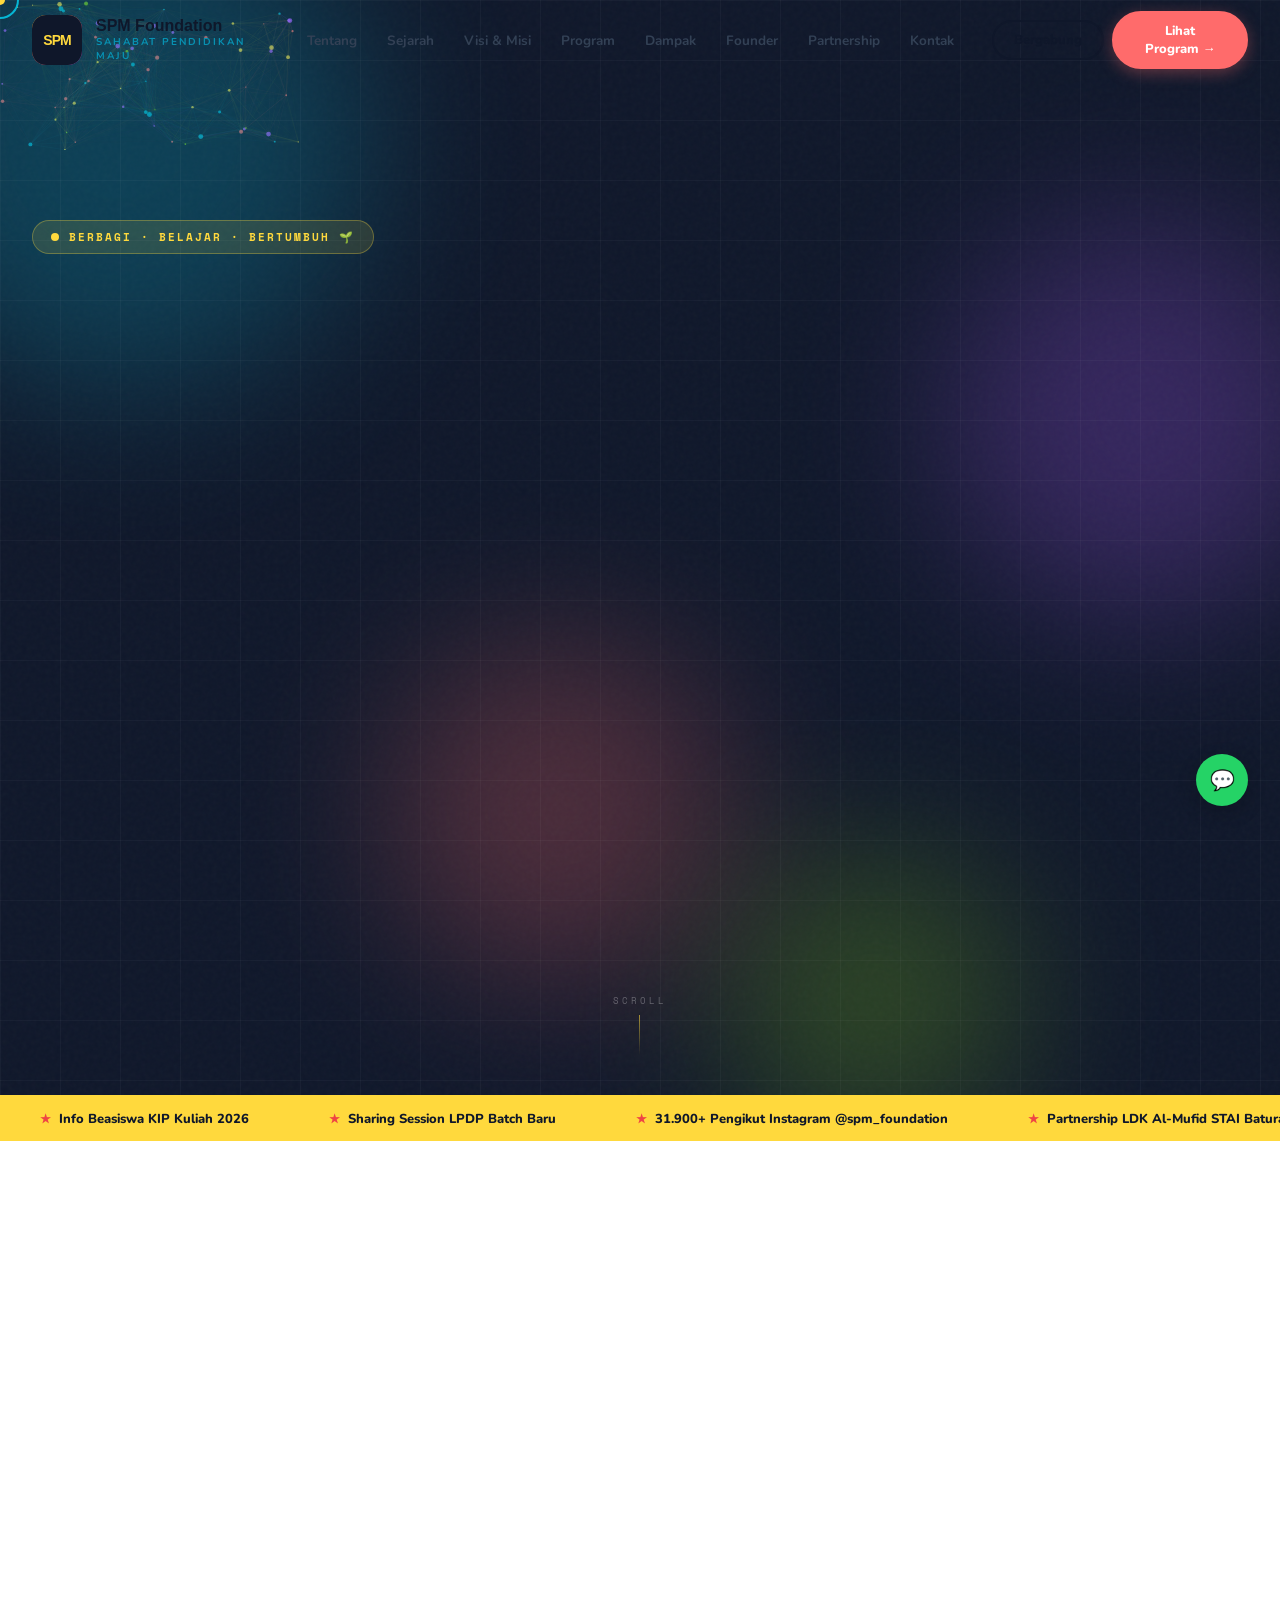
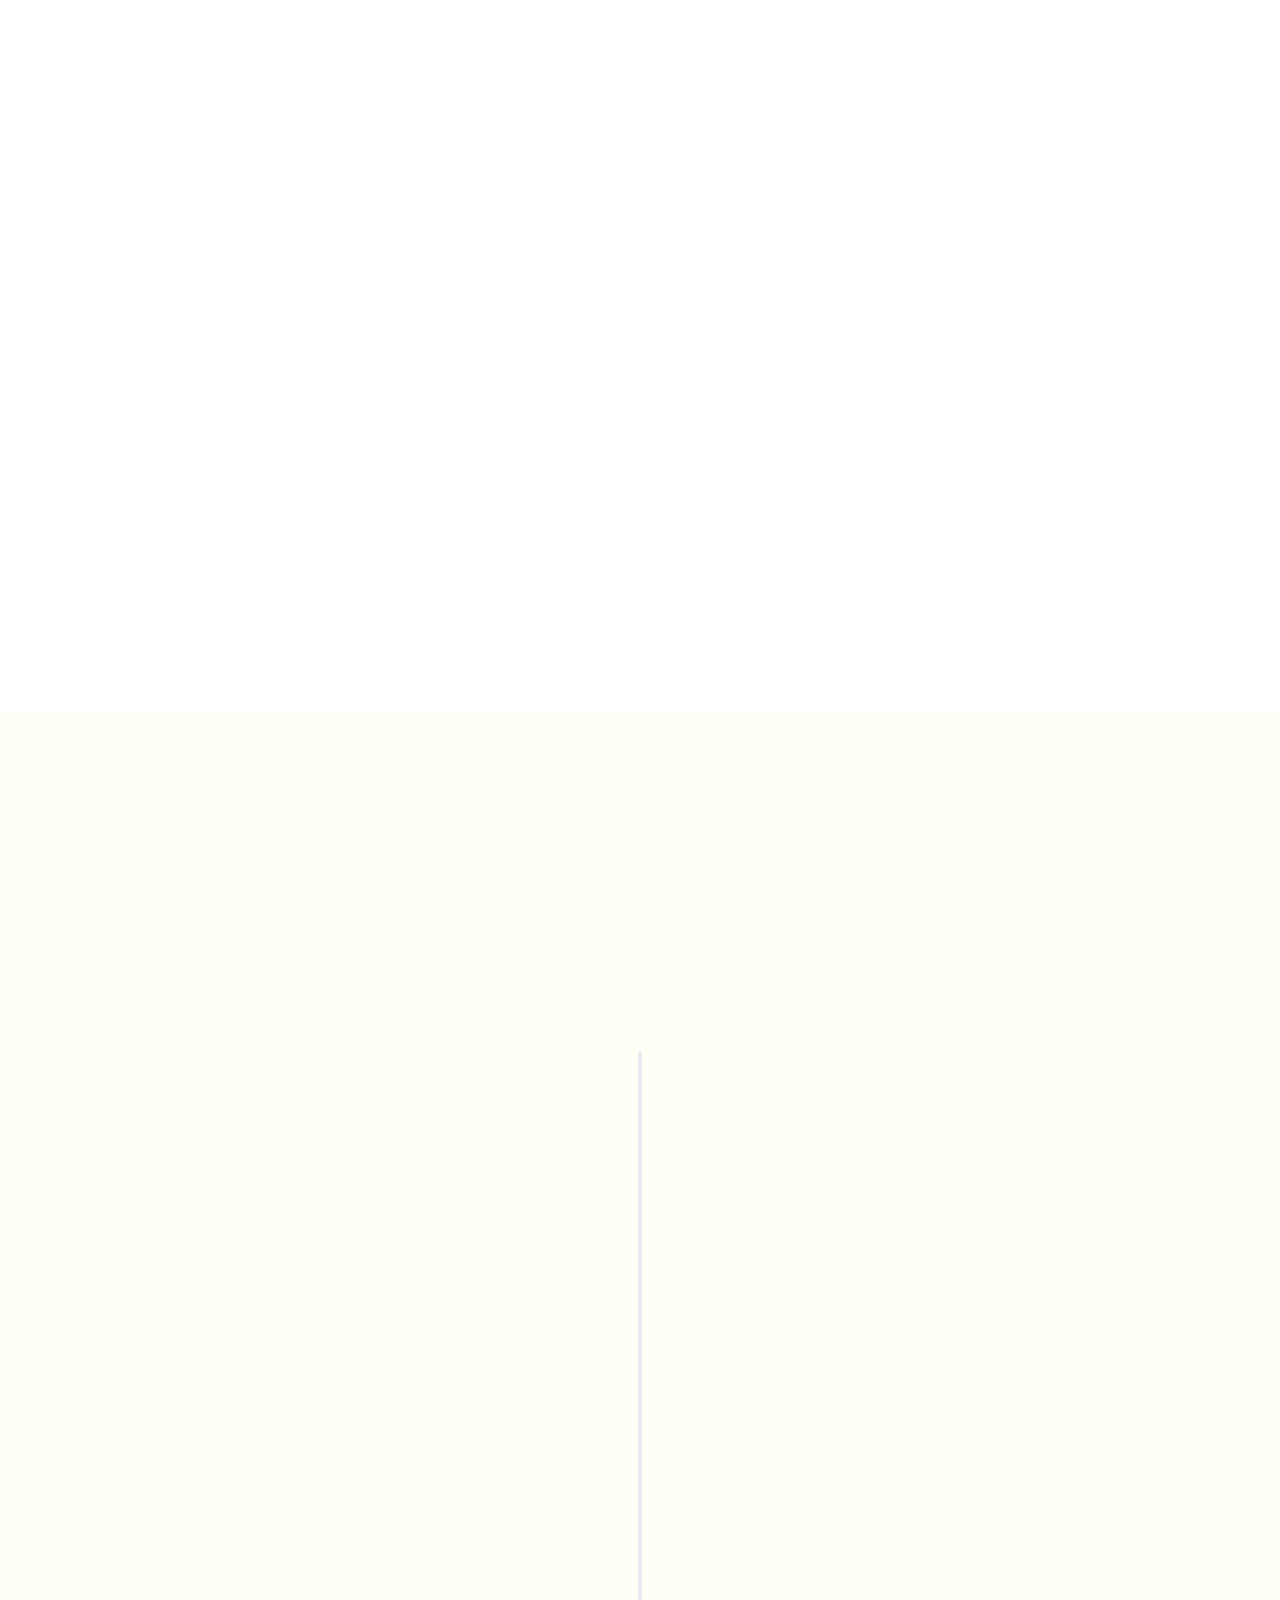
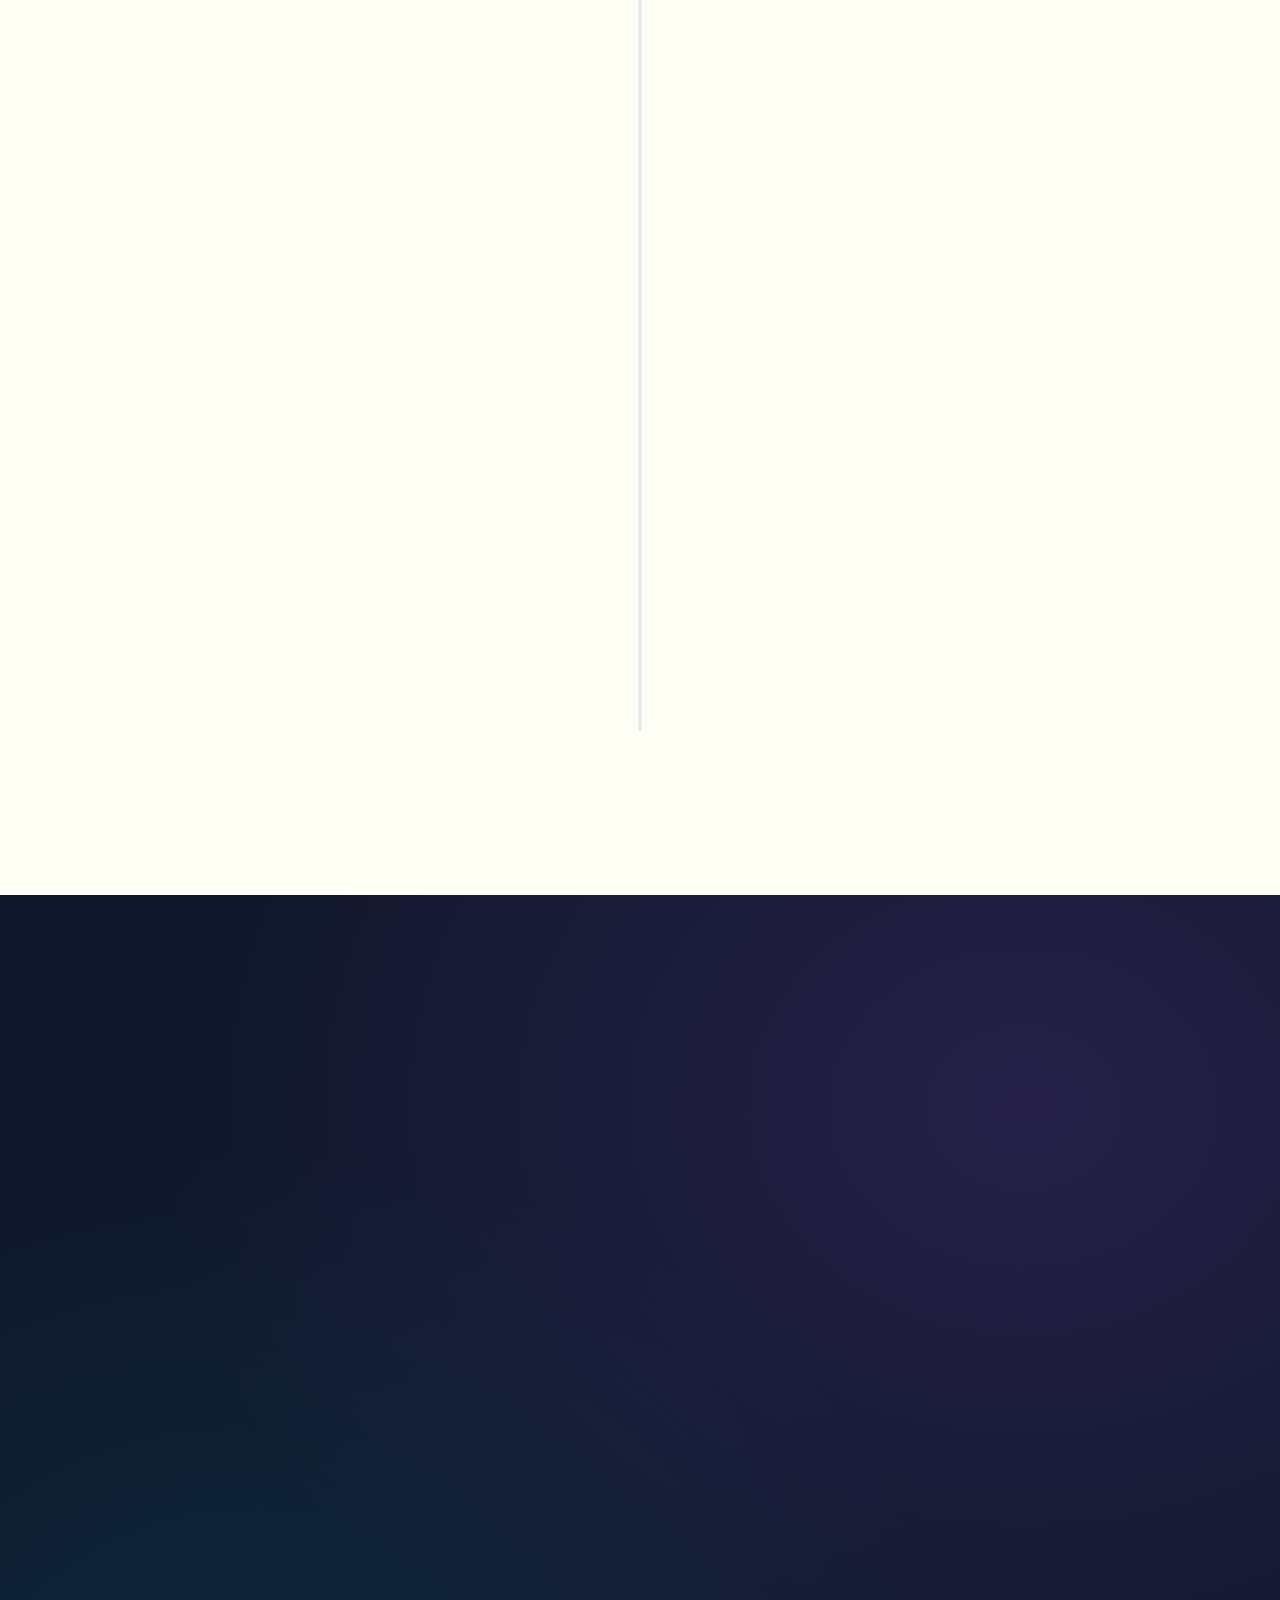
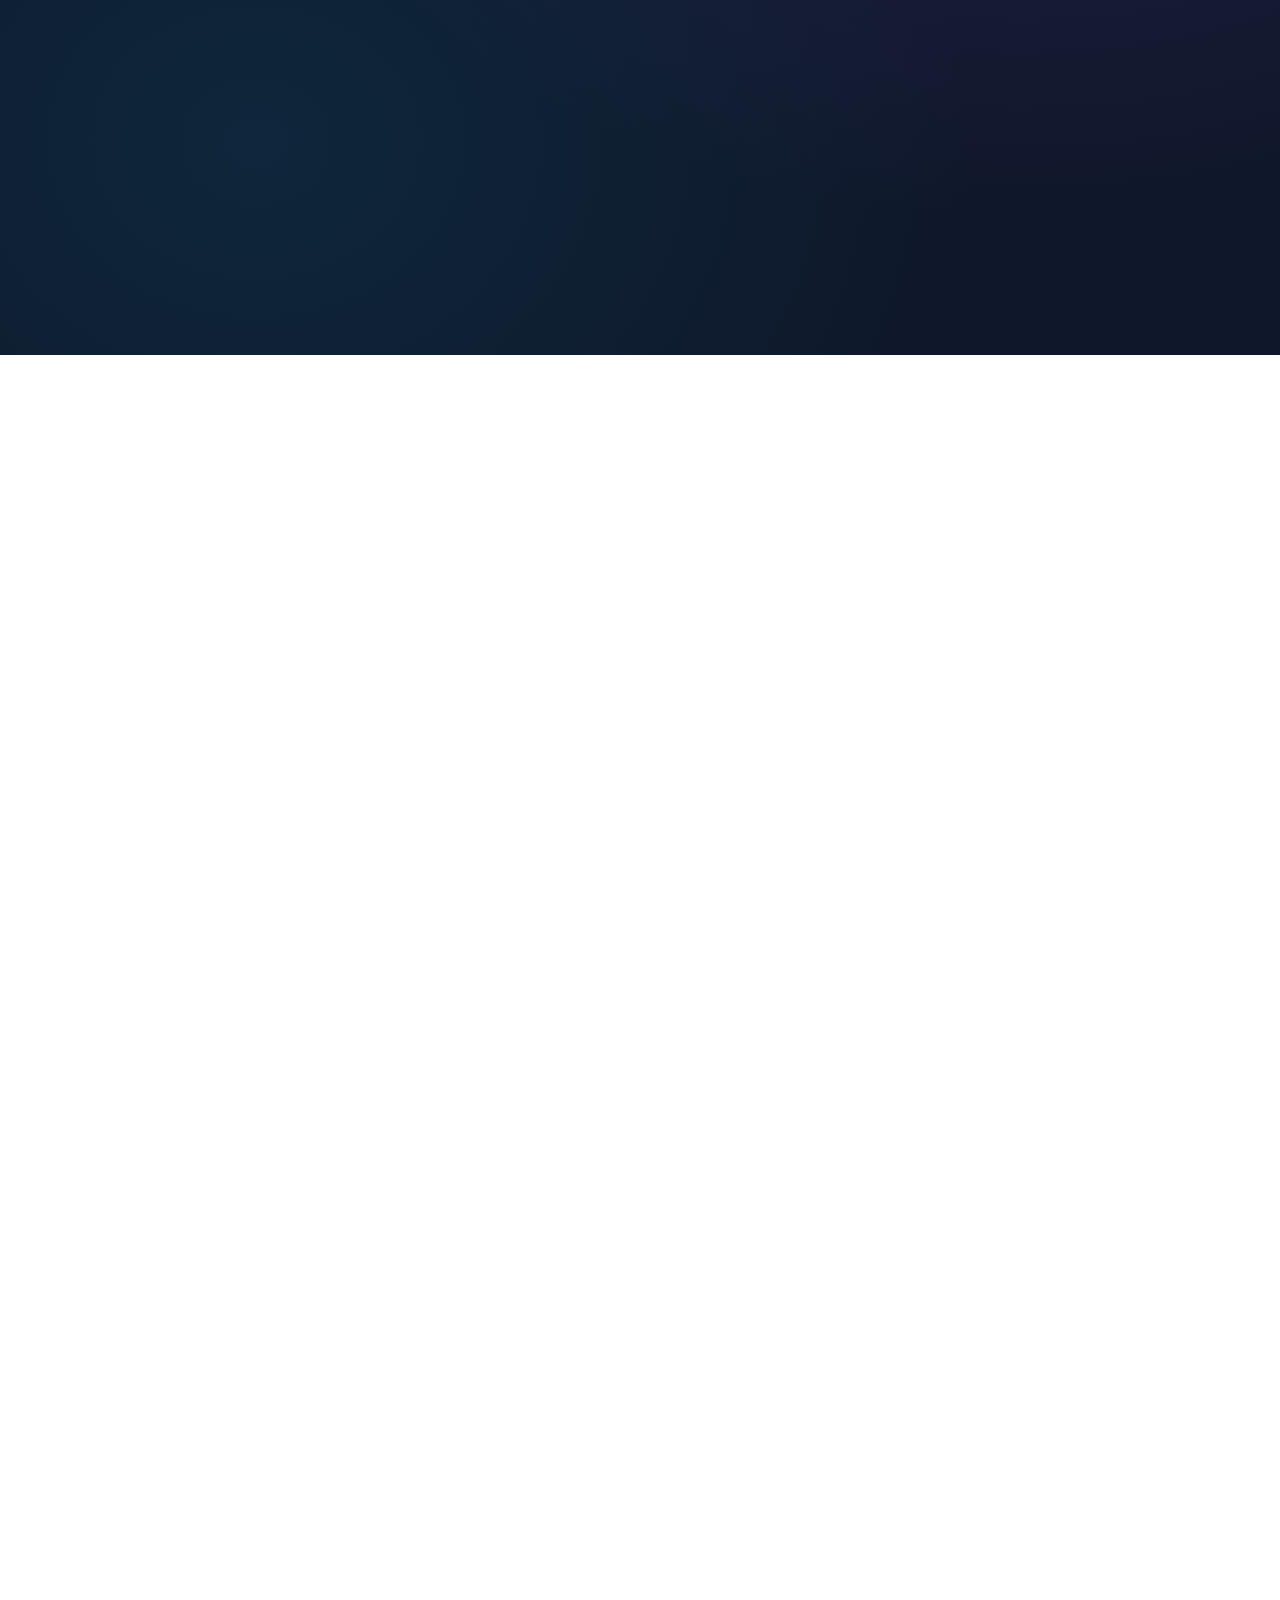
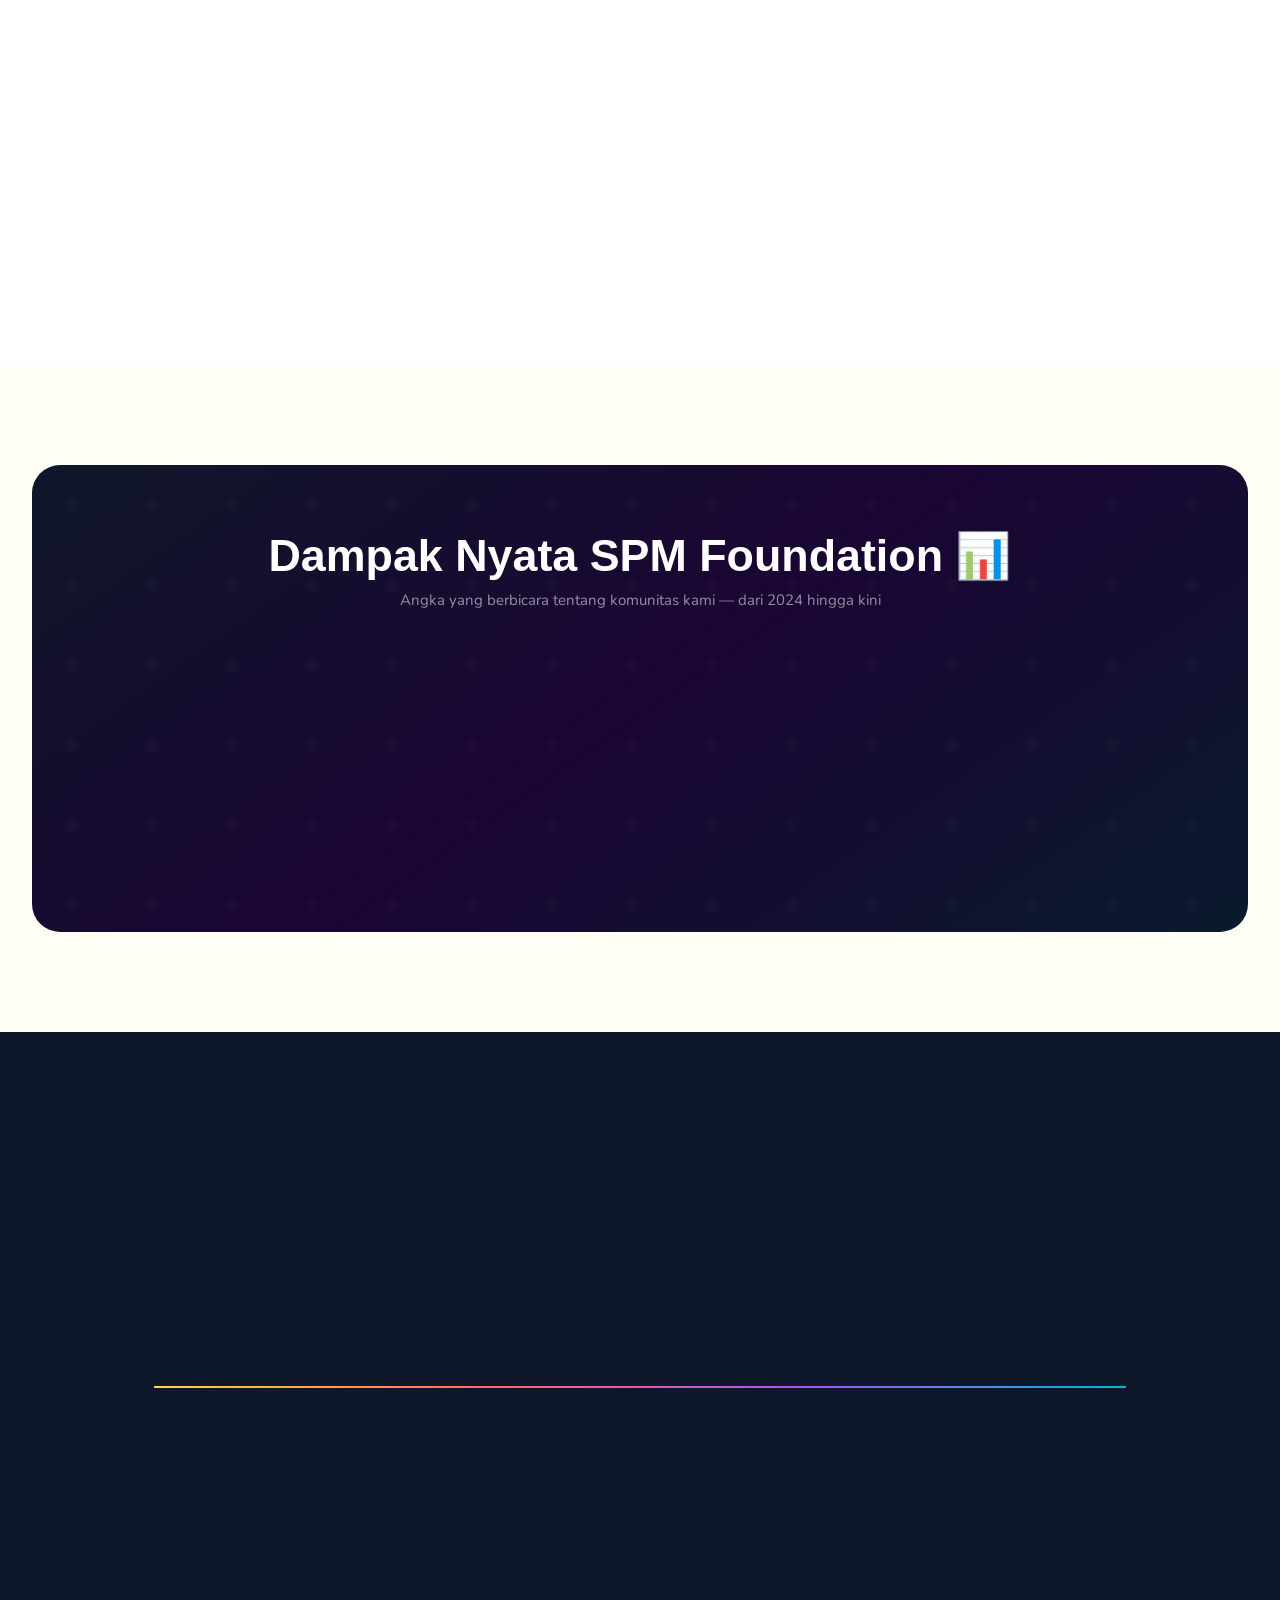
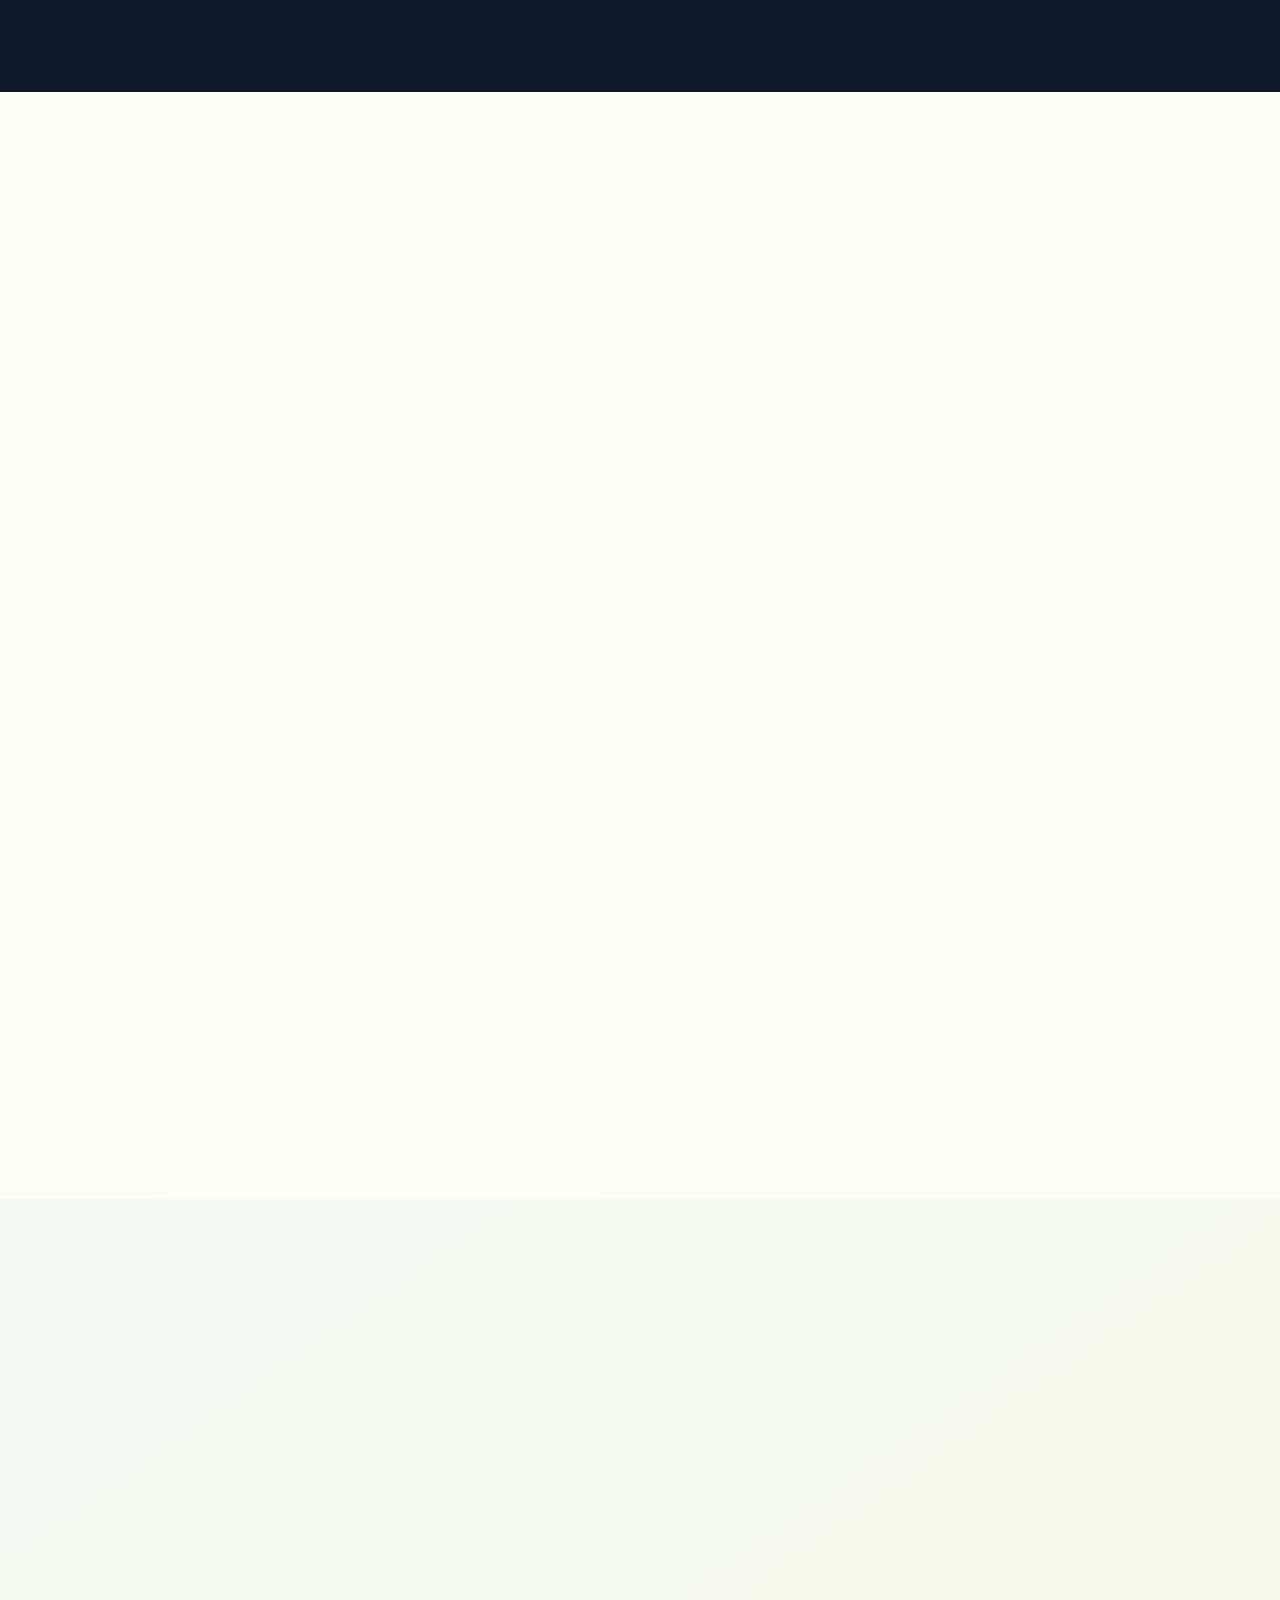
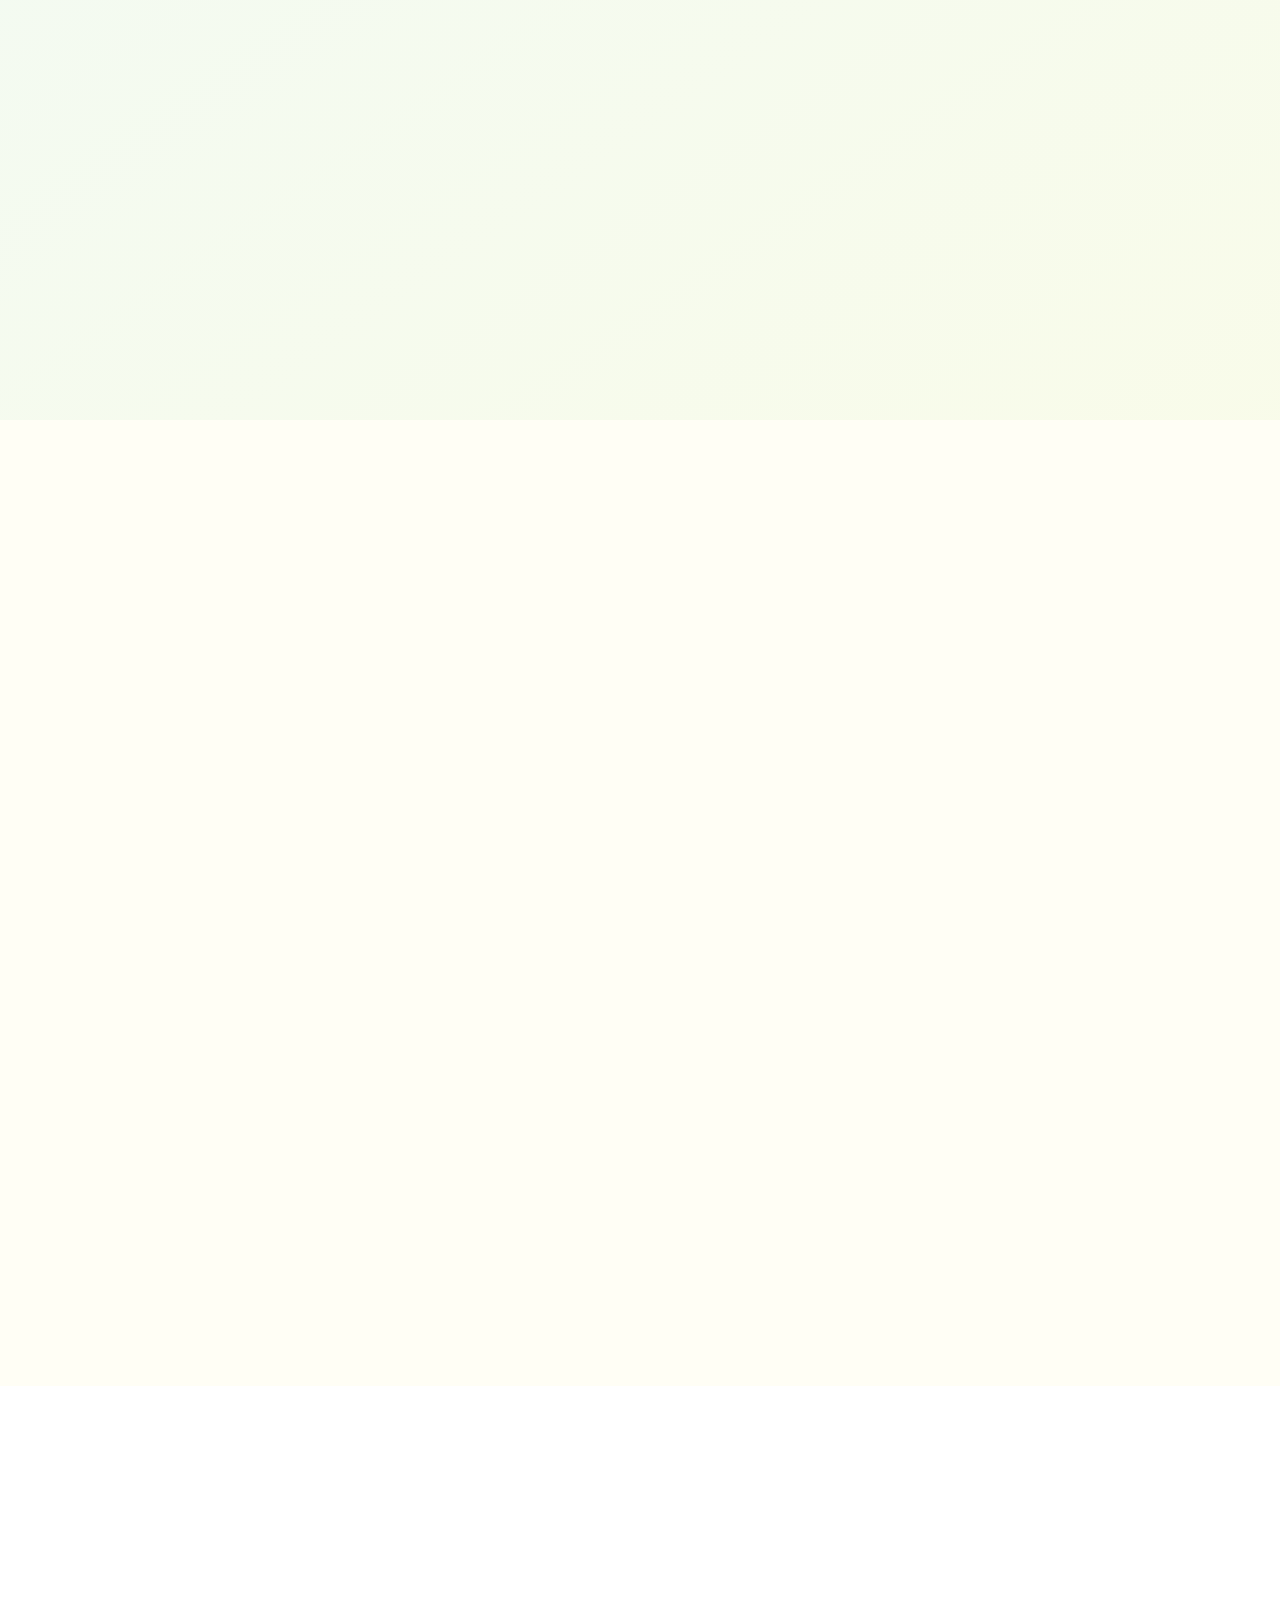
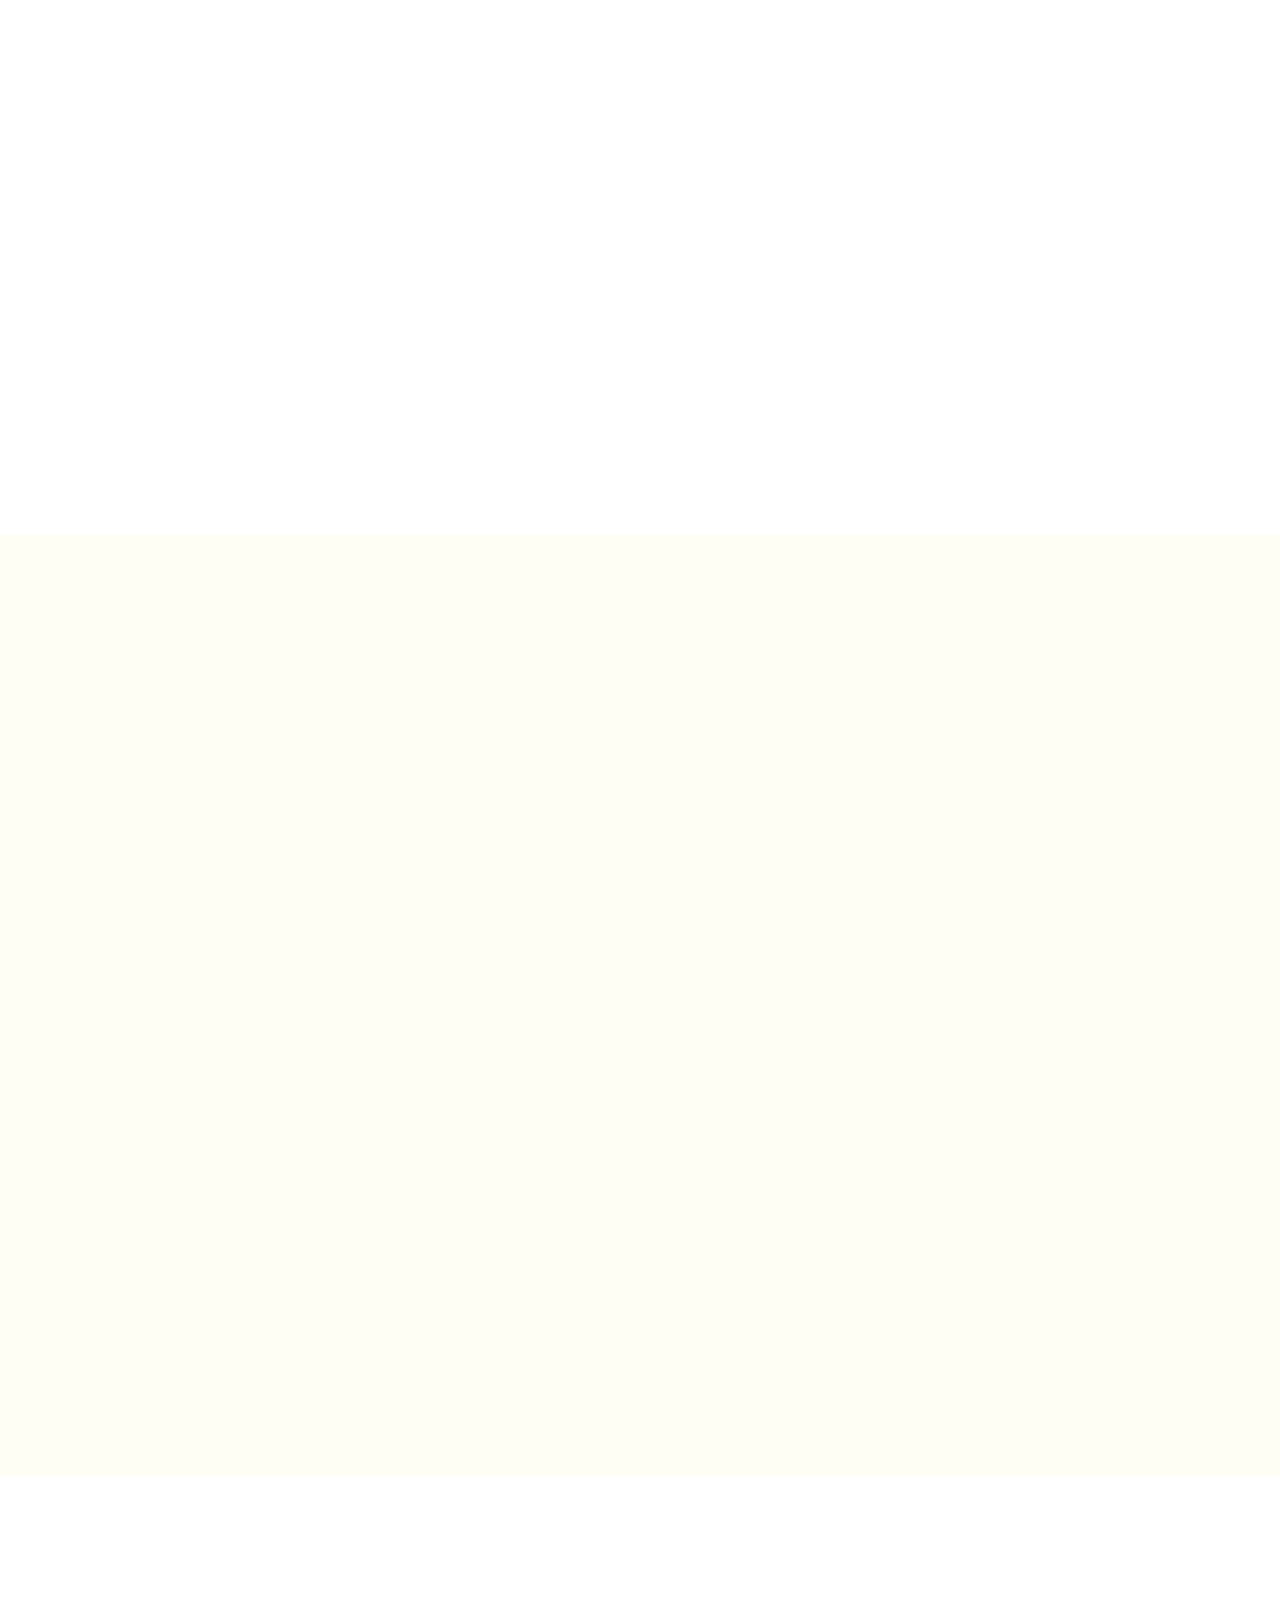
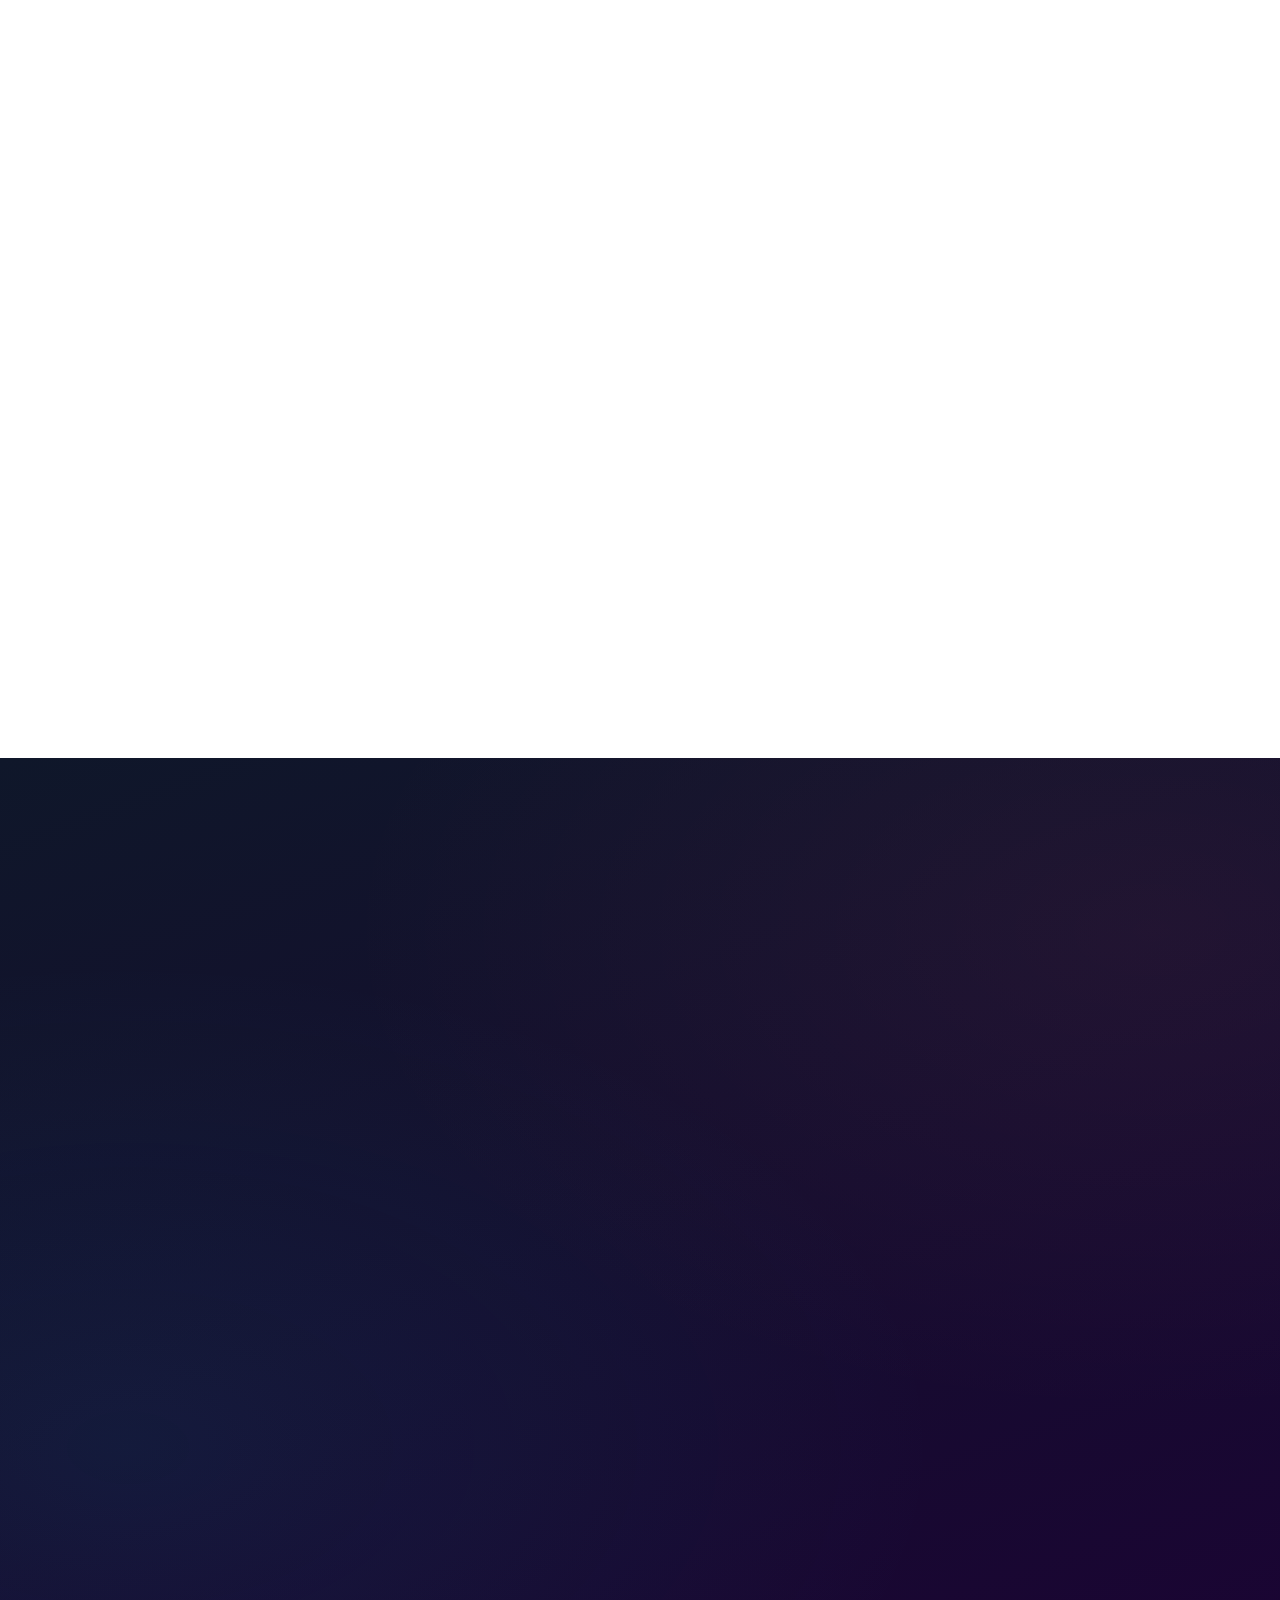
==== index.html @ 04c59436 "Add files via upload" ====
<!DOCTYPE html>
<html lang="id">
<head>
<meta charset="UTF-8">
<meta name="viewport" content="width=device-width, initial-scale=1.0">
<title>SPM Foundation — Sahabat Pendidikan Maju</title>
<link href="https://fonts.googleapis.com/css2?family=Clash+Display:wght@400;500;600;700&family=Nunito:ital,wght@0,300;0,400;0,600;0,700;0,800;0,900;1,400&family=Space+Mono:wght@400;700&display=swap" rel="stylesheet">
<style>
*{margin:0;padding:0;box-sizing:border-box}
:root{
  --sun:#FFD93D;--sun-d:#FFC107;--sun-dd:#E6A500;
  --sky:#06B6D4;--sky-d:#0891B2;--sky-dd:#0E7490;
  --lime:#84CC16;--lime-d:#65A30D;--lime-dd:#4D7C0F;
  --coral:#FF6B6B;--coral-d:#EF4444;--coral-dd:#DC2626;
  --violet:#A855F7;--violet-d:#9333EA;--violet-dd:#7C3AED;
  --navy:#0F172A;--navy2:#1E293B;--navy3:#334155;
  --white:#FFFFFF;--off:#FFFEF5;--cream:#FFF9E6;
  --gray1:#F8FAFC;--gray2:#E2E8F0;--gray3:#94A3B8;--gray4:#475569;
  --font-h:'Clash Display',sans-serif;
  --font-b:'Nunito',sans-serif;
  --font-m:'Space Mono',monospace;
  --r:16px;--rs:8px;--rl:24px;
  --shadow:0 8px 32px rgba(0,0,0,.12);
  --shadow-lg:0 20px 60px rgba(0,0,0,.18);
}
html{scroll-behavior:smooth;scroll-padding-top:80px}
body{font-family:var(--font-b);background:var(--off);color:var(--navy);overflow-x:hidden;cursor:none}

/* CURSOR */
#cur-dot{position:fixed;width:10px;height:10px;border-radius:50%;background:var(--sun);pointer-events:none;z-index:99999;transform:translate(-50%,-50%);transition:transform .08s,width .2s,height .2s,background .2s}
#cur-ring{position:fixed;width:38px;height:38px;border-radius:50%;border:2px solid var(--sky);pointer-events:none;z-index:99998;transform:translate(-50%,-50%);transition:transform .18s cubic-bezier(.22,1,.36,1),width .25s,height .25s,border-color .25s,opacity .25s}
body.hover-cta #cur-dot{width:6px;height:6px;background:var(--coral)}
body.hover-cta #cur-ring{width:52px;height:52px;border-color:var(--coral);opacity:.6}
@media(hover:none){#cur-dot,#cur-ring{display:none}}

/* SCROLL BAR */
#pbar{position:fixed;top:0;left:0;height:4px;z-index:10000;background:linear-gradient(90deg,var(--sun),var(--coral),var(--violet),var(--sky),var(--lime));width:0;transition:width .1s}

/* PRELOADER */
#pre{position:fixed;inset:0;z-index:999999;background:var(--navy);display:flex;flex-direction:column;align-items:center;justify-content:center;gap:2rem;transition:opacity .8s ease,visibility .8s}
#pre.gone{opacity:0;visibility:hidden;pointer-events:none}
.pre-logo-wrap{position:relative;width:100px;height:100px}
.pre-hex{position:absolute;inset:0;display:flex;align-items:center;justify-content:center}
.pre-hex svg{animation:hexSpin 2s linear infinite}
@keyframes hexSpin{to{transform:rotate(360deg)}}
.pre-initials{position:absolute;inset:0;display:flex;align-items:center;justify-content:center;font-family:var(--font-h);font-size:1.8rem;font-weight:700;color:var(--sun);letter-spacing:-2px}
.pre-pct{font-family:var(--font-m);font-size:3.5rem;font-weight:700;color:var(--white);letter-spacing:-2px}
.pre-pct span{color:var(--sun)}
.pre-bar{width:240px;height:3px;background:rgba(255,255,255,.1);border-radius:2px;overflow:hidden}
.pre-bar-fill{height:100%;background:linear-gradient(90deg,var(--sun),var(--coral));border-radius:2px;transition:width .1s}
.pre-txt{font-family:var(--font-b);font-size:11px;font-weight:700;color:rgba(255,255,255,.35);letter-spacing:3px;text-transform:uppercase}

/* NAV */
nav{position:fixed;top:0;left:0;right:0;z-index:1000;height:80px;transition:all .4s}
nav.solid{background:rgba(255,254,245,.95);backdrop-filter:blur(20px);box-shadow:0 2px 24px rgba(0,0,0,.08);border-bottom:2px solid var(--sun)}
.nav-inner{max-width:1360px;margin:0 auto;padding:0 2rem;height:100%;display:flex;align-items:center;justify-content:space-between;gap:1.5rem}
.brand{display:flex;align-items:center;gap:14px;text-decoration:none}
.brand-icon{width:50px;height:50px;border-radius:14px;background:var(--navy);display:flex;align-items:center;justify-content:center;font-family:var(--font-h);font-size:14px;font-weight:700;color:var(--sun);letter-spacing:-1px;position:relative;overflow:hidden;flex-shrink:0}
.brand-icon::before{content:'';position:absolute;inset:-2px;background:linear-gradient(135deg,var(--sun),var(--coral),var(--violet));border-radius:16px;z-index:-1}
.brand-text strong{display:block;font-family:var(--font-h);font-size:16px;font-weight:700;color:var(--navy);line-height:1.1}
.brand-text em{display:block;font-style:normal;font-size:10px;font-weight:700;color:var(--sky-d);letter-spacing:2px;text-transform:uppercase}
.nav-menu{display:flex;align-items:center;gap:2px;list-style:none}
.nav-menu a{padding:8px 14px;border-radius:50px;font-size:13.5px;font-weight:700;color:var(--navy3);text-decoration:none;transition:all .2s;white-space:nowrap}
.nav-menu a:hover,.nav-menu a.active{color:var(--navy);background:var(--sun)}
.nav-actions{display:flex;gap:.5rem;align-items:center}
.btn-outline{padding:9px 20px;border-radius:50px;font-family:var(--font-b);font-size:13px;font-weight:800;cursor:pointer;border:2px solid var(--navy);background:transparent;color:var(--navy);transition:all .25s}
.btn-outline:hover{background:var(--navy);color:var(--white)}
.btn-solid{padding:9px 22px;border-radius:50px;font-family:var(--font-b);font-size:13px;font-weight:800;cursor:pointer;border:2px solid var(--coral);background:var(--coral);color:var(--white);transition:all .3s;box-shadow:0 4px 16px rgba(255,107,107,.35)}
.btn-solid:hover{transform:translateY(-2px);box-shadow:0 8px 24px rgba(255,107,107,.5);background:var(--coral-d)}
.hamburger{display:none;flex-direction:column;gap:5px;background:none;border:none;cursor:pointer;padding:4px}
.hamburger span{width:24px;height:2.5px;background:var(--navy);border-radius:2px;transition:all .3s;display:block}

/* HERO */
#hero{min-height:100vh;background:var(--navy);position:relative;overflow:hidden;display:flex;flex-direction:column;justify-content:center}
.hero-canvas{position:absolute;inset:0;z-index:0}
.hero-blobs{position:absolute;inset:0;z-index:1;pointer-events:none}
.blob{position:absolute;border-radius:50%;filter:blur(80px);opacity:.25;animation:blobFloat 8s ease-in-out infinite}
.blob1{width:500px;height:500px;background:var(--sky);top:-10%;left:-10%;animation-delay:0s}
.blob2{width:400px;height:400px;background:var(--violet);top:20%;right:-5%;animation-delay:2s}
.blob3{width:350px;height:350px;background:var(--coral);bottom:10%;left:30%;animation-delay:4s}
.blob4{width:300px;height:300px;background:var(--lime);bottom:-5%;right:20%;animation-delay:1s}
@keyframes blobFloat{0%,100%{transform:translateY(0) scale(1)}50%{transform:translateY(-40px) scale(1.05)}}
.hero-noise{position:absolute;inset:0;z-index:2;opacity:.03;background-image:url("data:image/svg+xml,%3Csvg viewBox='0 0 256 256' xmlns='http://www.w3.org/2000/svg'%3E%3Cfilter id='noise'%3E%3CfeTurbulence type='fractalNoise' baseFrequency='0.9' numOctaves='4' stitchTiles='stitch'/%3E%3C/filter%3E%3Crect width='100%25' height='100%25' filter='url(%23noise)'/%3E%3C/svg%3E")}
.hero-grid{position:absolute;inset:0;z-index:2;background-image:linear-gradient(rgba(255,255,255,.03) 1px,transparent 1px),linear-gradient(90deg,rgba(255,255,255,.03) 1px,transparent 1px);background-size:60px 60px}
.hero-inner{position:relative;z-index:5;max-width:1360px;margin:0 auto;width:100%;padding:120px 2rem 80px;display:grid;grid-template-columns:1fr 520px;gap:5rem;align-items:center}
.hero-eyebrow{display:inline-flex;align-items:center;gap:10px;padding:8px 18px;border-radius:50px;background:rgba(255,217,61,.12);border:1px solid rgba(255,217,61,.3);margin-bottom:2rem}
.eyebrow-pulse{width:8px;height:8px;border-radius:50%;background:var(--sun);animation:pulse 2s ease-in-out infinite}
@keyframes pulse{0%,100%{box-shadow:0 0 0 0 rgba(255,217,61,.6)}50%{box-shadow:0 0 0 10px rgba(255,217,61,0)}}
.eyebrow-text{font-family:var(--font-m);font-size:11px;font-weight:700;color:var(--sun);letter-spacing:2px;text-transform:uppercase}
.hero-h1{font-family:var(--font-h);font-size:clamp(3rem,5.5vw,5.5rem);font-weight:700;color:var(--white);line-height:1.05;margin-bottom:1.75rem}
.hero-h1 .word{display:inline-block;overflow:hidden;vertical-align:top}
.hero-h1 .inner{display:inline-block;transform:translateY(100%);transition:transform .7s cubic-bezier(.22,1,.36,1)}
.hero-h1 .acc-sun{color:var(--sun)}
.hero-h1 .acc-sky{color:var(--sky)}
.hero-h1 .acc-lime{color:var(--lime)}
.hero-desc{font-size:17px;color:rgba(255,255,255,.7);line-height:1.85;max-width:540px;margin-bottom:2.5rem;opacity:0;transition:opacity .8s .6s}
.hero-desc.vis{opacity:1}
.hero-btns{display:flex;gap:1rem;flex-wrap:wrap;margin-bottom:3rem;opacity:0;transition:opacity .8s .8s}
.hero-btns.vis{opacity:1}
.hbtn-primary{display:inline-flex;align-items:center;gap:10px;padding:16px 32px;border-radius:50px;background:var(--sun);color:var(--navy);font-family:var(--font-b);font-size:15px;font-weight:900;border:none;cursor:pointer;text-decoration:none;box-shadow:0 8px 28px rgba(255,217,61,.45);transition:all .3s}
.hbtn-primary:hover{transform:translateY(-3px);box-shadow:0 14px 36px rgba(255,217,61,.6);background:var(--sun-d)}
.hbtn-secondary{display:inline-flex;align-items:center;gap:10px;padding:14px 28px;border-radius:50px;background:rgba(255,255,255,.08);color:var(--white);font-family:var(--font-b);font-size:15px;font-weight:700;border:1.5px solid rgba(255,255,255,.2);cursor:pointer;text-decoration:none;transition:all .3s}
.hbtn-secondary:hover{background:rgba(255,255,255,.16);border-color:rgba(255,255,255,.5)}
.hero-social-row{display:flex;align-items:center;gap:.75rem;opacity:0;transition:opacity .8s 1s}
.hero-social-row.vis{opacity:1}
.soc-lbl{font-family:var(--font-m);font-size:10px;color:rgba(255,255,255,.35);letter-spacing:2px;text-transform:uppercase;margin-right:.25rem}
.soc-btn{width:40px;height:40px;border-radius:12px;background:rgba(255,255,255,.07);border:1px solid rgba(255,255,255,.12);display:flex;align-items:center;justify-content:center;font-size:1.1rem;text-decoration:none;transition:all .25s}
.soc-btn:hover{background:rgba(255,255,255,.18);transform:translateY(-3px)}

/* HERO CARD */
.hero-card{background:rgba(255,255,255,.06);backdrop-filter:blur(24px);border:1px solid rgba(255,255,255,.1);border-radius:24px;padding:2rem;opacity:0;transform:translateX(40px);transition:opacity .9s .4s,transform .9s .4s}
.hero-card.vis{opacity:1;transform:translateX(0)}
.hcard-head{display:flex;justify-content:space-between;align-items:center;margin-bottom:1.5rem;padding-bottom:1rem;border-bottom:1px solid rgba(255,255,255,.08)}
.hcard-title{font-family:var(--font-h);font-size:14px;font-weight:600;color:rgba(255,255,255,.9)}
.live-badge{display:flex;align-items:center;gap:5px;background:rgba(132,204,22,.15);border:1px solid rgba(132,204,22,.3);border-radius:50px;padding:4px 12px;font-family:var(--font-m);font-size:9px;font-weight:700;color:var(--lime)}
.live-dot{width:5px;height:5px;border-radius:50%;background:var(--lime);animation:liveBlink 1.5s ease-in-out infinite}
@keyframes liveBlink{0%,100%{opacity:1}50%{opacity:.2}}
.hcard-stats{display:grid;grid-template-columns:1fr 1fr;gap:.75rem;margin-bottom:1.25rem}
.hstat{background:rgba(255,255,255,.05);border:1px solid rgba(255,255,255,.08);border-radius:14px;padding:1rem;transition:all .3s;cursor:default}
.hstat:hover{background:rgba(255,255,255,.1);transform:translateY(-2px)}
.hstat-icon{font-size:1.3rem;margin-bottom:.5rem;display:block}
.hstat-val{font-family:var(--font-h);font-size:1.8rem;font-weight:700;color:var(--white);display:block;line-height:1}
.hstat-lbl{font-size:9.5px;font-weight:700;color:rgba(255,255,255,.4);margin-top:4px;text-transform:uppercase;letter-spacing:.5px;display:block}
.hstat:nth-child(1) .hstat-val{color:var(--sky)}
.hstat:nth-child(2) .hstat-val{color:var(--sun)}
.hstat:nth-child(3) .hstat-val{color:var(--lime)}
.hstat:nth-child(4) .hstat-val{color:var(--violet)}
.hcard-chart{background:rgba(255,255,255,.03);border-radius:12px;padding:1rem;margin-bottom:1rem}
.chart-lbl{font-family:var(--font-m);font-size:9px;color:rgba(255,255,255,.4);letter-spacing:1px;margin-bottom:.75rem;text-transform:uppercase}
.chart-bars{display:flex;align-items:flex-end;gap:6px;height:60px}
.bar-wrap{flex:1;display:flex;flex-direction:column;align-items:center;gap:4px}
.bar-fill{width:100%;border-radius:4px 4px 0 0;transition:height .6s cubic-bezier(.34,1.56,.64,1)}
.bar-mo{font-size:8px;color:rgba(255,255,255,.3);font-family:var(--font-m)}
.hcard-feed{display:flex;flex-direction:column;gap:.5rem}
.feed-item{display:flex;align-items:center;gap:.75rem;padding:.625rem .75rem;background:rgba(255,255,255,.04);border-radius:10px;transition:background .2s}
.feed-item:hover{background:rgba(255,255,255,.08)}
.feed-ico{width:28px;height:28px;border-radius:8px;display:flex;align-items:center;justify-content:center;font-size:.8rem;flex-shrink:0}
.feed-txt{font-size:11.5px;color:rgba(255,255,255,.75);font-weight:600;flex:1}
.feed-time{font-family:var(--font-m);font-size:9px;color:rgba(255,255,255,.3);flex-shrink:0}

/* SCROLL HINT */
.scroll-hint{position:absolute;bottom:2.5rem;left:50%;transform:translateX(-50%);z-index:5;display:flex;flex-direction:column;align-items:center;gap:.5rem;opacity:0;animation:fadeUp 1s ease 2.5s forwards}
@keyframes fadeUp{to{opacity:1}}
.scroll-word{font-family:var(--font-m);font-size:9px;color:rgba(255,255,255,.3);letter-spacing:3px;text-transform:uppercase}
.scroll-line{width:1px;height:40px;background:linear-gradient(180deg,rgba(255,217,61,.6),rgba(255,217,61,0));animation:scrollLine 2s ease-in-out infinite}
@keyframes scrollLine{0%,100%{transform:scaleY(1);opacity:1}50%{transform:scaleY(.5);opacity:.5}}

/* TICKER */
.ticker-strip{background:var(--sun);padding:12px 0;overflow:hidden;white-space:nowrap;position:relative}
.ticker-scroll{display:inline-flex;animation:ticker 45s linear infinite}
.ticker-item{display:inline-flex;align-items:center;gap:.5rem;padding:0 2.5rem;font-family:var(--font-b);font-size:13px;font-weight:800;color:var(--navy)}
.ticker-item::before{content:'★';font-size:.75rem;color:var(--coral-d)}
.ticker-strip:hover .ticker-scroll{animation-play-state:paused}
@keyframes ticker{from{transform:translateX(0)}to{transform:translateX(-50%)}}

/* SECTION BASE */
section{padding:100px 0}
.wrap{max-width:1360px;margin:0 auto;padding:0 2rem}

/* REVEAL ANIM */
.rw{opacity:0;transform:translateY(36px);transition:opacity .7s cubic-bezier(.22,1,.36,1),transform .7s cubic-bezier(.22,1,.36,1)}
.rw.in{opacity:1;transform:translateY(0)}
.rw[data-d="1"]{transition-delay:.1s}.rw[data-d="2"]{transition-delay:.2s}.rw[data-d="3"]{transition-delay:.3s}
.rw[data-d="4"]{transition-delay:.4s}.rw[data-d="5"]{transition-delay:.5s}

/* SECTION HEADER */
.sec-tag{display:inline-flex;align-items:center;gap:8px;padding:6px 16px;border-radius:50px;font-family:var(--font-m);font-size:10px;font-weight:700;letter-spacing:2px;text-transform:uppercase;margin-bottom:1rem}
.tag-sun{background:rgba(255,217,61,.15);color:var(--sun-dd);border:1px solid rgba(255,217,61,.3)}
.tag-sky{background:rgba(6,182,212,.1);color:var(--sky-dd);border:1px solid rgba(6,182,212,.25)}
.tag-lime{background:rgba(132,204,22,.1);color:var(--lime-dd);border:1px solid rgba(132,204,22,.25)}
.tag-coral{background:rgba(255,107,107,.1);color:var(--coral-dd);border:1px solid rgba(255,107,107,.25)}
.tag-violet{background:rgba(168,85,247,.1);color:var(--violet-dd);border:1px solid rgba(168,85,247,.25)}
.sec-h2{font-family:var(--font-h);font-size:clamp(2.2rem,4vw,3.5rem);font-weight:700;line-height:1.1;color:var(--navy);margin-bottom:1rem}
.sec-h2 em{font-style:normal;color:var(--coral-d)}
.sec-h2 .acc-sky{color:var(--sky-d)}
.sec-h2 .acc-lime{color:var(--lime-d)}
.sec-h2 .acc-violet{color:var(--violet-d)}
.sec-p{font-size:16px;color:var(--gray4);line-height:1.85;max-width:560px}
.sec-hdr{margin-bottom:4rem}
.sec-hdr.center{text-align:center}.sec-hdr.center .sec-p{margin:0 auto}

/* ABOUT */
#tentang{background:var(--white)}
.about-grid{display:grid;grid-template-columns:1fr 1fr;gap:6rem;align-items:center}
.about-visual{display:grid;grid-template-columns:1fr 1fr;gap:1rem}
.acard{border-radius:20px;overflow:hidden;position:relative}
.acard-inner{padding-top:80%;position:relative}
.acard-fill{position:absolute;inset:0;display:flex;flex-direction:column;align-items:center;justify-content:center;gap:.625rem;padding:1rem}
.acard:nth-child(1) .acard-fill{background:linear-gradient(145deg,#0F172A,#1E293B)}
.acard:nth-child(2) .acard-fill{background:linear-gradient(145deg,#FFD93D,#FFC107)}
.acard:nth-child(3) .acard-fill{background:linear-gradient(145deg,#06B6D4,#0891B2)}
.acard:nth-child(4) .acard-fill{background:linear-gradient(145deg,#84CC16,#65A30D)}
.acard:nth-child(1){grid-column:span 2}
.acard-icon{font-size:2.75rem;display:block}
.acard-name{font-family:var(--font-h);font-size:15px;font-weight:700;text-align:center}
.acard:nth-child(1) .acard-name{color:rgba(255,255,255,.9)}
.acard:nth-child(2) .acard-name{color:var(--navy)}
.acard:nth-child(3) .acard-name{color:var(--white)}
.acard:nth-child(4) .acard-name{color:var(--white)}
.acard-sub{font-size:10.5px;font-weight:800;padding:3px 10px;border-radius:50px;letter-spacing:.5px}
.acard:nth-child(1) .acard-sub{background:rgba(255,217,61,.2);color:var(--sun)}
.acard:nth-child(2) .acard-sub{background:rgba(15,23,42,.15);color:var(--navy)}
.acard:nth-child(3) .acard-sub{background:rgba(255,255,255,.2);color:var(--white)}
.acard:nth-child(4) .acard-sub{background:rgba(255,255,255,.2);color:var(--white)}
.vm-grid{display:grid;grid-template-columns:1fr 1fr;gap:.875rem;margin-top:2rem}
.vm-box{border-radius:16px;padding:1.5rem;border-left:4px solid}
.vm-box.v{background:rgba(6,182,212,.06);border-color:var(--sky)}
.vm-box.m{background:rgba(132,204,22,.06);border-color:var(--lime)}
.vm-box h4{font-family:var(--font-h);font-size:15px;font-weight:700;margin-bottom:.5rem}
.vm-box.v h4{color:var(--sky-dd)}
.vm-box.m h4{color:var(--lime-dd)}
.vm-box p{font-size:12.5px;color:var(--gray4);line-height:1.65}
.count-strip{display:grid;grid-template-columns:repeat(3,1fr);gap:1rem;margin-top:2rem}
.cnt-box{background:var(--off);border-radius:14px;padding:1.25rem;text-align:center;border:2px solid var(--gray2);transition:all .3s}
.cnt-box:hover{border-color:var(--sun);transform:translateY(-3px)}
.cnt-num{font-family:var(--font-h);font-size:2.2rem;font-weight:700;color:var(--navy);display:block}
.cnt-lbl{font-size:11.5px;font-weight:700;color:var(--gray3);margin-top:4px;display:block}

/* TIMELINE */
#sejarah{background:var(--off)}
.timeline-wrap{max-width:900px;margin:0 auto;position:relative}
.timeline-spine{position:absolute;left:50%;top:0;bottom:0;width:3px;background:var(--gray2);transform:translateX(-50%)}
.tl-spine-fill{position:absolute;top:0;width:100%;background:linear-gradient(180deg,var(--sun),var(--coral),var(--violet));border-radius:2px}
.tl-node{display:grid;grid-template-columns:1fr 80px 1fr;gap:2rem;align-items:center;margin-bottom:4rem;position:relative;z-index:1}
.tl-node:nth-child(even) .tl-crd{grid-column:1;text-align:right}
.tl-node:nth-child(even) .tl-mid{grid-column:2}
.tl-node:nth-child(even) .tl-emp{grid-column:3}
.tl-node:nth-child(odd) .tl-emp{grid-column:1}
.tl-node:nth-child(odd) .tl-mid{grid-column:2}
.tl-node:nth-child(odd) .tl-crd{grid-column:3}
.tl-mid{display:flex;flex-direction:column;align-items:center;justify-content:center;gap:.5rem}
.tl-dot{width:26px;height:26px;border-radius:50%;border:4px solid var(--white);box-shadow:0 0 0 4px rgba(0,0,0,.1);transition:all .4s var(--spring)}
.tl-node:nth-child(1) .tl-dot{background:var(--sun)}
.tl-node:nth-child(2) .tl-dot{background:var(--sky)}
.tl-node:nth-child(3) .tl-dot{background:var(--coral)}
.tl-crd{background:var(--white);border-radius:18px;padding:1.75rem;border:2px solid var(--gray2);transition:all .3s;cursor:default}
.tl-crd:hover{box-shadow:0 16px 48px rgba(0,0,0,.1);transform:translateY(-6px);border-color:transparent}
.tl-era{font-family:var(--font-m);font-size:10px;font-weight:700;letter-spacing:2px;text-transform:uppercase;margin-bottom:.625rem}
.tl-node:nth-child(1) .tl-era{color:var(--sun-dd)}
.tl-node:nth-child(2) .tl-era{color:var(--sky-d)}
.tl-node:nth-child(3) .tl-era{color:var(--coral-d)}
.tl-title{font-family:var(--font-h);font-size:19px;font-weight:700;color:var(--navy);margin-bottom:.625rem}
.tl-body{font-size:13.5px;color:var(--gray4);line-height:1.7}
.tl-pill{display:inline-block;margin-top:1rem;padding:5px 14px;border-radius:50px;font-family:var(--font-m);font-size:9px;font-weight:700;letter-spacing:1px}
.tl-node:nth-child(1) .tl-pill{background:rgba(255,217,61,.15);color:var(--sun-dd)}
.tl-node:nth-child(2) .tl-pill{background:rgba(6,182,212,.1);color:var(--sky-dd)}
.tl-node:nth-child(3) .tl-pill{background:rgba(255,107,107,.1);color:var(--coral-dd)}

/* VISI MISI */
#visi{background:var(--navy);position:relative;overflow:hidden}
#visi::before{content:'';position:absolute;inset:0;background:radial-gradient(ellipse at 80% 20%,rgba(168,85,247,.15),transparent 60%),radial-gradient(ellipse at 20% 80%,rgba(6,182,212,.1),transparent 50%)}
.visi-grid{display:grid;grid-template-columns:1fr 1fr;gap:2rem;position:relative;z-index:1}
.visi-box{background:rgba(255,255,255,.06);backdrop-filter:blur(16px);border:1px solid rgba(255,255,255,.1);border-radius:22px;padding:2.5rem}
.visi-box-head{display:flex;align-items:center;gap:1rem;margin-bottom:1.5rem}
.visi-icon{width:52px;height:52px;border-radius:14px;display:flex;align-items:center;justify-content:center;font-size:1.5rem;flex-shrink:0}
.visi-icon.sun{background:rgba(255,217,61,.2)}
.visi-icon.sky{background:rgba(6,182,212,.2)}
.visi-box h3{font-family:var(--font-h);font-size:1.6rem;font-weight:700;color:var(--white)}
.visi-box p{font-size:15px;color:rgba(255,255,255,.7);line-height:1.85}
.visi-theme-badge{margin-top:1.5rem;display:inline-block;background:rgba(255,217,61,.1);border:1px solid rgba(255,217,61,.25);border-radius:50px;padding:8px 20px;font-family:var(--font-m);font-size:11px;color:var(--sun);letter-spacing:.5px}
.misi-list{display:flex;flex-direction:column;gap:.75rem}
.misi-row{display:flex;gap:1rem;background:rgba(255,255,255,.05);border:1px solid rgba(255,255,255,.08);border-radius:14px;padding:1.25rem;transition:all .3s;cursor:default}
.misi-row:hover{background:rgba(255,255,255,.1);transform:translateX(8px)}
.misi-num-badge{width:32px;height:32px;border-radius:10px;display:flex;align-items:center;justify-content:center;font-family:var(--font-m);font-size:12px;font-weight:700;color:var(--navy);flex-shrink:0;margin-top:1px}
.mn1{background:var(--sun)}.mn2{background:var(--sky)}.mn3{background:var(--lime)}.mn4{background:var(--violet)}.mn5{background:var(--coral)}
.misi-row h4{font-size:13.5px;font-weight:800;color:var(--white);margin-bottom:.3rem}
.misi-row p{font-size:12px;color:rgba(255,255,255,.55);line-height:1.6}

/* PROGRAM */
#program{background:var(--white)}
.prog-grid{display:grid;grid-template-columns:repeat(3,1fr);gap:1.5rem}
.prog-card{border-radius:22px;overflow:hidden;border:2px solid var(--gray2);background:var(--white);transition:all .35s cubic-bezier(.22,1,.36,1);cursor:pointer;position:relative}
.prog-card:hover{transform:translateY(-10px);box-shadow:0 24px 60px rgba(0,0,0,.14);border-color:transparent}
.prog-thumb{height:190px;display:flex;align-items:center;justify-content:center;font-size:4rem;position:relative;overflow:hidden}
.prog-thumb::after{content:'';position:absolute;inset:0;background:linear-gradient(180deg,transparent 50%,rgba(0,0,0,.2))}
.prog-card:nth-child(1) .prog-thumb{background:linear-gradient(145deg,var(--off),#E2E8F0)}
.prog-card:nth-child(2) .prog-thumb{background:linear-gradient(145deg,rgba(255,217,61,.15),rgba(255,217,61,.3))}
.prog-card:nth-child(3) .prog-thumb{background:linear-gradient(145deg,rgba(6,182,212,.1),rgba(6,182,212,.25))}
.prog-card:nth-child(4) .prog-thumb{background:linear-gradient(145deg,rgba(132,204,22,.1),rgba(132,204,22,.25))}
.prog-card:nth-child(5) .prog-thumb{background:linear-gradient(145deg,rgba(168,85,247,.1),rgba(168,85,247,.25))}
.prog-badge{position:absolute;top:14px;left:14px;z-index:2;padding:5px 12px;border-radius:50px;font-family:var(--font-m);font-size:9px;font-weight:700;letter-spacing:1px;color:var(--white)}
.prog-card:nth-child(1) .prog-badge{background:var(--navy)}
.prog-card:nth-child(2) .prog-badge{background:var(--sun-dd)}
.prog-card:nth-child(3) .prog-badge{background:var(--sky-d)}
.prog-card:nth-child(4) .prog-badge{background:var(--lime-d)}
.prog-card:nth-child(5) .prog-badge{background:var(--violet)}
.prog-body{padding:1.5rem}
.prog-body h3{font-family:var(--font-h);font-size:18px;font-weight:700;color:var(--navy);margin-bottom:.5rem}
.prog-body p{font-size:13px;color:var(--gray4);line-height:1.65;margin-bottom:1rem}
.prog-tags{display:flex;gap:.5rem;flex-wrap:wrap;margin-bottom:1rem}
.prog-tag{font-size:10.5px;font-weight:700;color:var(--gray4);background:var(--off);border-radius:50px;padding:4px 10px;border:1px solid var(--gray2)}
.prog-link-btn{display:inline-flex;align-items:center;gap:6px;font-size:13px;font-weight:800;text-decoration:none;transition:gap .2s}
.prog-card:nth-child(1) .prog-link-btn{color:var(--navy)}
.prog-card:nth-child(2) .prog-link-btn{color:var(--sun-dd)}
.prog-card:nth-child(3) .prog-link-btn{color:var(--sky-d)}
.prog-card:nth-child(4) .prog-link-btn{color:var(--lime-d)}
.prog-card:nth-child(5) .prog-link-btn{color:var(--violet)}
.prog-card:hover .prog-link-btn{gap:12px}
/* big featured */
.prog-card.featured{grid-column:span 3;display:grid;grid-template-columns:1fr 1.2fr;border-radius:22px}
.prog-card.featured .prog-thumb{height:auto;min-height:240px;border-radius:0;flex-direction:column;gap:1rem;font-size:6rem;background:linear-gradient(145deg,var(--navy),var(--navy2))}
.prog-card.featured .prog-thumb::after{display:none}
.prog-card.featured .prog-thumb-sub{font-size:13px;font-weight:700;color:rgba(255,255,255,.6)}
.prog-card.featured .prog-badge{background:var(--sun);color:var(--navy)}
.prog-card.featured .prog-body{padding:2.5rem}
.prog-card.featured h3{font-size:1.5rem}

/* DAMPAK */
#dampak{background:var(--off)}
.dampak-panel{background:linear-gradient(145deg,var(--navy),#1a0533,#0a1a2e);border-radius:28px;padding:4rem;position:relative;overflow:hidden}
.dampak-panel::before{content:'';position:absolute;inset:0;background:url("data:image/svg+xml,%3Csvg width='80' height='80' viewBox='0 0 80 80' xmlns='http://www.w3.org/2000/svg'%3E%3Cg fill='%23ffffff' fill-opacity='0.015' fill-rule='evenodd'%3E%3Ccircle cx='40' cy='40' r='6'/%3E%3C/g%3E%3C/svg%3E")}
.dampak-title{text-align:center;margin-bottom:3.5rem;position:relative;z-index:1}
.dampak-title h2{font-family:var(--font-h);font-size:clamp(1.9rem,3.5vw,3rem);font-weight:700;color:var(--white)}
.dampak-title p{color:rgba(255,255,255,.55);margin-top:.5rem;font-size:15px}
.dampak-grid{display:grid;grid-template-columns:repeat(4,1fr);gap:1.5rem;position:relative;z-index:1}
.dk-card{background:rgba(255,255,255,.08);border:1px solid rgba(255,255,255,.12);border-radius:18px;padding:2rem;text-align:center;transition:all .3s;cursor:default;position:relative;overflow:hidden}
.dk-card::before{content:'';position:absolute;inset:0;opacity:0;transition:opacity .3s}
.dk-card:nth-child(1)::before{background:linear-gradient(145deg,rgba(6,182,212,.15),transparent)}
.dk-card:nth-child(2)::before{background:linear-gradient(145deg,rgba(255,217,61,.15),transparent)}
.dk-card:nth-child(3)::before{background:linear-gradient(145deg,rgba(132,204,22,.15),transparent)}
.dk-card:nth-child(4)::before{background:linear-gradient(145deg,rgba(168,85,247,.15),transparent)}
.dk-card:hover::before{opacity:1}
.dk-card:hover{transform:translateY(-6px)}
.dk-icon{font-size:2.25rem;display:block;margin-bottom:1rem}
.dk-val{font-family:var(--font-h);font-size:3rem;font-weight:700;color:var(--white);display:block;line-height:1}
.dk-card:nth-child(1) .dk-val{color:var(--sky)}
.dk-card:nth-child(2) .dk-val{color:var(--sun)}
.dk-card:nth-child(3) .dk-val{color:var(--lime)}
.dk-card:nth-child(4) .dk-val{color:var(--violet)}
.dk-lbl{font-family:var(--font-m);font-size:10px;font-weight:700;color:rgba(255,255,255,.45);margin-top:.5rem;display:block;text-transform:uppercase;letter-spacing:1px}

/* FOUNDER */
#founder{background:var(--white)}
.founder-intro-box{background:linear-gradient(145deg,rgba(6,182,212,.07),rgba(132,204,22,.07));border-radius:20px;border:2px solid rgba(6,182,212,.15);padding:2.5rem;text-align:center;max-width:800px;margin:0 auto 3.5rem}
.founder-intro-box p{font-size:15px;color:var(--gray4);line-height:1.85;max-width:650px;margin:0 auto}
.founder-grid{display:grid;grid-template-columns:repeat(3,1fr);gap:1.5rem}
.founder-card{background:var(--off);border-radius:20px;padding:2rem;border:2px solid var(--gray2);transition:all .35s cubic-bezier(.22,1,.36,1);cursor:default;text-align:center;position:relative;overflow:hidden}
.founder-card::after{content:'';position:absolute;bottom:0;left:0;right:0;height:4px;border-radius:0 0 18px 18px;opacity:0;transition:opacity .3s}
.fc0::after{background:linear-gradient(90deg,var(--sky),var(--sky-d))}.fc1::after{background:linear-gradient(90deg,var(--sun),var(--sun-d))}.fc2::after{background:linear-gradient(90deg,var(--lime),var(--lime-d))}.fc3::after{background:linear-gradient(90deg,var(--violet),var(--violet-d))}.fc4::after{background:linear-gradient(90deg,var(--coral),var(--coral-d))}.fc5::after{background:linear-gradient(90deg,var(--sky-d),var(--lime-d))}
.founder-card:hover{transform:translateY(-8px);box-shadow:0 20px 50px rgba(0,0,0,.12);border-color:transparent}
.founder-card:hover::after{opacity:1}
.founder-avatar{width:78px;height:78px;border-radius:50%;margin:0 auto 1.25rem;display:flex;align-items:center;justify-content:center;font-family:var(--font-h);font-size:1.3rem;font-weight:700;color:var(--white);box-shadow:0 8px 24px rgba(0,0,0,.2)}
.fc0 .founder-avatar{background:linear-gradient(145deg,var(--sky),var(--sky-d))}
.fc1 .founder-avatar{background:linear-gradient(145deg,var(--sun),var(--sun-d))}
.fc2 .founder-avatar{background:linear-gradient(145deg,var(--lime-d),var(--lime-dd))}
.fc3 .founder-avatar{background:linear-gradient(145deg,var(--violet),var(--violet-d))}
.fc4 .founder-avatar{background:linear-gradient(145deg,var(--coral),var(--coral-d))}
.fc5 .founder-avatar{background:linear-gradient(145deg,var(--sky-d),var(--lime-d))}
.founder-card h4{font-family:var(--font-h);font-size:16px;font-weight:700;color:var(--navy);margin-bottom:.3rem}
.founder-role{font-family:var(--font-m);font-size:10px;font-weight:700;letter-spacing:1.5px;text-transform:uppercase;margin-bottom:.625rem}
.fc0 .founder-role{color:var(--sky-d)}.fc1 .founder-role{color:var(--sun-dd)}.fc2 .founder-role{color:var(--lime-d)}.fc3 .founder-role{color:var(--violet-d)}.fc4 .founder-role{color:var(--coral-d)}.fc5 .founder-role{color:var(--sky-dd)}
.founder-card p{font-size:12.5px;color:var(--gray4);line-height:1.65}
.founder-univ-pill{display:inline-flex;align-items:center;gap:5px;margin-top:1rem;background:var(--white);border-radius:50px;padding:5px 14px;font-size:11px;font-weight:700;color:var(--gray4);border:1px solid var(--gray2)}

/* PARTNER */
#partner{background:var(--off)}
.partner-grid{display:grid;grid-template-columns:repeat(3,1fr);gap:1.5rem}
.partner-card{background:var(--white);border-radius:20px;padding:2.5rem;border:2px solid var(--gray2);transition:all .35s;text-align:center;cursor:default}
.partner-card:hover{transform:translateY(-6px);box-shadow:0 18px 48px rgba(0,0,0,.1);border-color:var(--sky)}
.partner-logo-wrap{width:90px;height:90px;border-radius:50%;margin:0 auto 1.5rem;display:flex;align-items:center;justify-content:center;font-size:3rem;border:3px solid var(--gray2);transition:border-color .3s}
.partner-card:hover .partner-logo-wrap{border-color:var(--sky)}
.partner-card h4{font-family:var(--font-h);font-size:17px;font-weight:700;color:var(--navy);margin-bottom:.5rem}
.partner-card p{font-size:13px;color:var(--gray4);line-height:1.65}
.partner-since{display:inline-block;margin-top:1rem;background:rgba(6,182,212,.1);border-radius:50px;padding:5px 14px;font-family:var(--font-m);font-size:10px;font-weight:700;color:var(--sky-dd)}
.partner-cta-wrap{text-align:center;margin-top:3.5rem}

/* BERITA */
#berita{background:var(--white)}
.news-grid{display:grid;grid-template-columns:2fr 1fr;gap:1.5rem}
.news-main{border-radius:22px;overflow:hidden;border:2px solid var(--gray2);cursor:pointer;transition:all .35s}
.news-main:hover{box-shadow:0 20px 52px rgba(0,0,0,.12);transform:translateY(-4px);border-color:var(--sun)}
.news-main-thumb{height:280px;background:linear-gradient(145deg,var(--navy),#2a0a4a);display:flex;align-items:center;justify-content:center;font-size:6rem;position:relative}
.news-main-badge{position:absolute;top:16px;left:16px;background:var(--sun);color:var(--navy);padding:6px 16px;border-radius:50px;font-family:var(--font-m);font-size:10px;font-weight:700;letter-spacing:1px}
.news-main-body{padding:2rem}
.news-main-body h2{font-family:var(--font-h);font-size:1.3rem;font-weight:700;color:var(--navy);margin-bottom:.625rem;line-height:1.35}
.news-main-body p{font-size:13.5px;color:var(--gray4);line-height:1.75}
.news-meta{display:flex;gap:1rem;margin-top:1rem;font-family:var(--font-m);font-size:10px;color:var(--gray3)}
.news-list{display:flex;flex-direction:column;gap:.875rem}
.news-item{display:flex;gap:.875rem;background:var(--off);border:1.5px solid var(--gray2);border-radius:14px;padding:1rem;cursor:pointer;transition:all .3s;align-items:flex-start}
.news-item:hover{box-shadow:0 8px 24px rgba(0,0,0,.08);transform:translateX(5px);border-color:var(--sky)}
.news-thumb{width:68px;height:68px;border-radius:12px;flex-shrink:0;display:flex;align-items:center;justify-content:center;font-size:2rem;border:2px solid var(--gray2)}
.news-item h4{font-size:12.5px;font-weight:700;color:var(--navy);line-height:1.45;margin-bottom:5px}
.news-item span{font-family:var(--font-m);font-size:10px;color:var(--gray3)}

/* KONTAK */
#kontak{background:linear-gradient(160deg,var(--navy) 0%,#1a0533 100%);position:relative;overflow:hidden}
#kontak::before{content:'';position:absolute;inset:0;background:radial-gradient(ellipse at 10% 80%,rgba(6,182,212,.08),transparent 50%),radial-gradient(ellipse at 90% 20%,rgba(255,107,107,.06),transparent 50%)}
.kontak-grid{display:grid;grid-template-columns:1fr 1fr;gap:5rem;align-items:start;position:relative;z-index:1}
.kontak-info h2{color:var(--white)}
.kontak-info .sec-p{color:rgba(255,255,255,.6)}
.kontak-links{display:flex;flex-direction:column;gap:.75rem;margin-top:2.5rem}
.klink{display:flex;align-items:center;gap:1rem;background:rgba(255,255,255,.06);border:1px solid rgba(255,255,255,.1);border-radius:16px;padding:1.25rem 1.5rem;text-decoration:none;transition:all .3s;cursor:pointer}
.klink:hover{background:rgba(255,255,255,.12);transform:translateX(8px)}
.klink-icon{width:44px;height:44px;border-radius:12px;display:flex;align-items:center;justify-content:center;font-size:1.2rem;flex-shrink:0}
.klink:nth-child(1) .klink-icon{background:rgba(255,217,61,.2)}
.klink:nth-child(2) .klink-icon{background:rgba(6,182,212,.2)}
.klink:nth-child(3) .klink-icon{background:rgba(132,204,22,.2)}
.klink:nth-child(4) .klink-icon{background:rgba(168,85,247,.2)}
.klink h4{font-family:var(--font-h);font-size:14px;font-weight:700;color:var(--white);margin-bottom:.15rem}
.klink span{font-size:12px;color:rgba(255,255,255,.45)}
.kontak-form-box{background:rgba(255,255,255,.06);backdrop-filter:blur(20px);border:1px solid rgba(255,255,255,.1);border-radius:24px;padding:2.5rem}
.form-title{font-family:var(--font-h);font-size:1.5rem;font-weight:700;color:var(--white);margin-bottom:.375rem}
.form-sub{font-size:13.5px;color:rgba(255,255,255,.45);margin-bottom:2rem}
.fg{margin-bottom:1.25rem}
.fg label{display:block;font-family:var(--font-m);font-size:10px;font-weight:700;color:rgba(255,255,255,.4);margin-bottom:.5rem;text-transform:uppercase;letter-spacing:1px}
.fg input,.fg select,.fg textarea{width:100%;padding:12px 16px;border-radius:12px;border:1.5px solid rgba(255,255,255,.1);background:rgba(255,255,255,.07);color:var(--white);font-family:var(--font-b);font-size:14px;outline:none;transition:all .25s}
.fg input::placeholder,.fg textarea::placeholder{color:rgba(255,255,255,.3)}
.fg input:focus,.fg select:focus,.fg textarea:focus{border-color:rgba(255,217,61,.5);background:rgba(255,255,255,.1)}
.fg select option{background:var(--navy2);color:var(--white)}
.fg textarea{resize:vertical;min-height:110px}
.fg-row{display:grid;grid-template-columns:1fr 1fr;gap:1rem}
.btn-send{width:100%;padding:16px;border-radius:12px;border:none;font-family:var(--font-b);font-size:15px;font-weight:800;cursor:pointer;background:var(--sun);color:var(--navy);transition:all .3s;letter-spacing:.5px}
.btn-send:hover{background:var(--sun-d);transform:translateY(-2px);box-shadow:0 10px 28px rgba(255,217,61,.4)}

/* NOTIF */
#notif-toast{position:fixed;top:100px;right:-380px;background:var(--white);border-radius:16px;padding:1rem 1.25rem;box-shadow:0 12px 40px rgba(0,0,0,.16);border-left:5px solid var(--sky);z-index:9998;transition:right .45s cubic-bezier(.22,1,.36,1);max-width:300px;display:flex;align-items:center;gap:.875rem}
#notif-toast.show{right:1.5rem}
#notif-icon{font-size:1.75rem}
#notif-title{font-family:var(--font-h);font-size:14px;font-weight:700;color:var(--navy);margin-bottom:2px}
#notif-msg{font-size:12px;color:var(--gray4)}

/* MODAL */
.modal-overlay{position:fixed;inset:0;background:rgba(0,0,0,.6);backdrop-filter:blur(8px);z-index:9999;display:none;align-items:center;justify-content:center;padding:1.5rem}
.modal-overlay.open{display:flex}
.modal-box{background:var(--white);border-radius:24px;max-width:520px;width:100%;padding:2.5rem;position:relative;animation:modalIn .4s cubic-bezier(.34,1.56,.64,1)}
@keyframes modalIn{from{opacity:0;transform:scale(.88) translateY(30px)}to{opacity:1;transform:scale(1) translateY(0)}}
.modal-close{position:absolute;top:1.25rem;right:1.25rem;width:32px;height:32px;border-radius:50%;background:var(--off);border:none;cursor:pointer;font-size:1rem;display:flex;align-items:center;justify-content:center;transition:all .2s}
.modal-close:hover{background:var(--gray2);transform:rotate(90deg)}
.modal-icon{font-size:3.5rem;display:block;text-align:center;margin-bottom:1rem}
.modal-box h3{font-family:var(--font-h);font-size:1.5rem;font-weight:700;color:var(--navy);margin-bottom:.375rem}
.modal-box>p{font-size:13.5px;color:var(--gray4);margin-bottom:1.75rem;line-height:1.65}
.modal-box .fg label{color:var(--gray4)}
.modal-box .fg input,.modal-box .fg select,.modal-box .fg textarea{background:var(--off);border:1.5px solid var(--gray2);color:var(--navy)}
.modal-box .fg input::placeholder,.modal-box .fg textarea::placeholder{color:var(--gray3)}
.modal-box .fg input:focus,.modal-box .fg select:focus,.modal-box .fg textarea:focus{border-color:var(--sky);background:rgba(6,182,212,.04)}
.modal-box .btn-send{background:linear-gradient(135deg,var(--sky),var(--sky-d));color:var(--white)}
.modal-box .btn-send:hover{box-shadow:0 8px 24px rgba(6,182,212,.4)}

/* FLOAT */
.float-group{position:fixed;bottom:2rem;right:2rem;display:flex;flex-direction:column;gap:.625rem;z-index:999}
.float-btn{width:52px;height:52px;border-radius:50%;border:none;cursor:pointer;display:flex;align-items:center;justify-content:center;font-size:1.25rem;transition:all .35s cubic-bezier(.34,1.56,.64,1);text-decoration:none;box-shadow:0 6px 20px rgba(0,0,0,.2)}
.float-btn:hover{transform:scale(1.15) translateY(-3px)}
.fb-wa{background:#25D366;color:var(--white)}
.fb-up{background:var(--navy);color:var(--sun);opacity:0;pointer-events:none;transition:opacity .3s,transform .35s}
.fb-up.vis{opacity:1;pointer-events:auto}

/* FOOTER */
footer{background:var(--navy);padding:70px 0 0}
.footer-grid{display:grid;grid-template-columns:2fr 1fr 1fr 1.5fr;gap:3rem;padding-bottom:3rem;border-bottom:1px solid rgba(255,255,255,.07)}
.footer-brand p{color:rgba(255,255,255,.4);font-size:13.5px;line-height:1.75;margin:1.125rem 0 1.5rem}
.social-row{display:flex;gap:.5rem}
.sc{width:36px;height:36px;border-radius:10px;background:rgba(255,255,255,.06);border:1px solid rgba(255,255,255,.1);display:flex;align-items:center;justify-content:center;font-size:.9rem;text-decoration:none;transition:all .25s}
.sc:hover{background:var(--sky);border-color:var(--sky);transform:translateY(-3px)}
.footer-col h4{color:var(--white);font-family:var(--font-h);font-size:14px;font-weight:700;margin-bottom:1.25rem;padding-bottom:.75rem;border-bottom:2px solid rgba(255,255,255,.06)}
.footer-links{list-style:none;display:flex;flex-direction:column;gap:.5rem}
.footer-links a{color:rgba(255,255,255,.4);font-size:13.5px;text-decoration:none;transition:all .22s;display:flex;align-items:center;gap:6px}
.footer-links a:hover{color:var(--sun);padding-left:5px}
.footer-links a::before{content:'→';color:var(--sun);opacity:0;transition:opacity .2s}
.footer-links a:hover::before{opacity:1}
.nl-form{display:flex;gap:6px;margin-top:1rem}
.nl-form input{flex:1;background:rgba(255,255,255,.07);border:1.5px solid rgba(255,255,255,.1);color:var(--white);padding:10px 14px;border-radius:10px;font-size:13px;font-family:var(--font-b);outline:none;transition:all .25s}
.nl-form input:focus{border-color:var(--sun)}
.nl-form button{background:var(--sun);color:var(--navy);border:none;padding:10px 16px;border-radius:10px;cursor:pointer;font-size:13px;font-weight:800;transition:all .25s}
.nl-form button:hover{background:var(--sun-d)}
.footer-bottom{display:flex;justify-content:space-between;align-items:center;flex-wrap:wrap;gap:1rem;padding:1.5rem 0}
.footer-bottom p{color:rgba(255,255,255,.3);font-size:12.5px}
.footer-bottom-links{display:flex;gap:1.5rem}
.footer-bottom-links a{color:rgba(255,255,255,.3);font-size:12.5px;text-decoration:none;transition:color .2s}
.footer-bottom-links a:hover{color:rgba(255,255,255,.7)}

/* STATS ANIMATED BAR */
.stat-bar-wrap{margin-top:1.5rem}
.stat-bar-item{margin-bottom:1rem}
.stat-bar-head{display:flex;justify-content:space-between;font-size:12px;font-weight:700;color:var(--gray4);margin-bottom:.4rem}
.stat-bar-track{height:8px;background:var(--gray2);border-radius:4px;overflow:hidden}
.stat-bar-fill{height:100%;border-radius:4px;width:0;transition:width 1.5s cubic-bezier(.22,1,.36,1)}

/* QUIZ SECTION */
#quiz{background:linear-gradient(145deg,rgba(6,182,212,.05),rgba(132,204,22,.05));padding:80px 0}
.quiz-wrap{max-width:760px;margin:0 auto;background:var(--white);border-radius:28px;padding:3rem;border:2px solid var(--gray2);box-shadow:var(--shadow-lg)}
.quiz-progress{height:6px;background:var(--gray2);border-radius:3px;margin-bottom:2.5rem;overflow:hidden}
.quiz-prog-fill{height:100%;background:linear-gradient(90deg,var(--sky),var(--lime));border-radius:3px;transition:width .5s}
.quiz-question{font-family:var(--font-h);font-size:1.4rem;font-weight:700;color:var(--navy);margin-bottom:.625rem}
.quiz-sub{font-size:14px;color:var(--gray4);margin-bottom:2rem}
.quiz-options{display:grid;grid-template-columns:1fr 1fr;gap:.75rem;margin-bottom:2rem}
.quiz-opt{background:var(--off);border:2px solid var(--gray2);border-radius:14px;padding:1rem 1.25rem;cursor:pointer;font-size:14px;font-weight:700;color:var(--navy);text-align:left;transition:all .25s;display:flex;align-items:center;gap:.75rem}
.quiz-opt:hover{border-color:var(--sky);background:rgba(6,182,212,.05)}
.quiz-opt.selected{border-color:var(--sky);background:rgba(6,182,212,.08);color:var(--sky-dd)}
.quiz-opt.correct{border-color:var(--lime);background:rgba(132,204,22,.1);color:var(--lime-dd)}
.quiz-opt.wrong{border-color:var(--coral);background:rgba(255,107,107,.1);color:var(--coral-dd)}
.quiz-opt-num{width:28px;height:28px;border-radius:8px;background:var(--gray2);display:flex;align-items:center;justify-content:center;font-family:var(--font-m);font-size:11px;font-weight:700;flex-shrink:0}
.quiz-opt.selected .quiz-opt-num{background:var(--sky);color:var(--white)}
.quiz-nav{display:flex;justify-content:space-between;align-items:center}
.quiz-counter{font-family:var(--font-m);font-size:11px;color:var(--gray3)}
.quiz-result{text-align:center;padding:2rem 0}
.quiz-result-score{font-family:var(--font-h);font-size:5rem;font-weight:700;color:var(--navy);line-height:1}
.quiz-result-lbl{font-size:15px;color:var(--gray4);margin-bottom:2rem}

/* CALCULATOR */
#kalkulator{background:var(--off)}
.calc-wrap{max-width:800px;margin:0 auto;background:var(--white);border-radius:28px;overflow:hidden;border:2px solid var(--gray2);box-shadow:var(--shadow)}
.calc-head{background:var(--navy);padding:2rem;display:flex;align-items:center;gap:1rem}
.calc-head h3{font-family:var(--font-h);font-size:1.3rem;font-weight:700;color:var(--white)}
.calc-head-icon{font-size:2rem}
.calc-body{padding:2.5rem}
.calc-row{display:grid;grid-template-columns:1fr 1fr;gap:1.5rem;margin-bottom:1.5rem}
.calc-fg label{display:block;font-family:var(--font-m);font-size:10px;font-weight:700;color:var(--gray4);margin-bottom:.5rem;text-transform:uppercase;letter-spacing:1px}
.calc-fg input,.calc-fg select{width:100%;padding:12px 16px;border-radius:12px;border:2px solid var(--gray2);background:var(--off);color:var(--navy);font-family:var(--font-b);font-size:15px;font-weight:700;outline:none;transition:border-color .25s}
.calc-fg input:focus,.calc-fg select:focus{border-color:var(--sky)}
.calc-fg input[type="range"]{padding:0;height:6px;accent-color:var(--sky)}
.calc-result{background:linear-gradient(145deg,var(--navy),#1a0533);border-radius:16px;padding:2rem;margin-top:1.5rem;display:grid;grid-template-columns:repeat(3,1fr);gap:1rem}
.calc-res-item{text-align:center}
.calc-res-val{font-family:var(--font-h);font-size:1.75rem;font-weight:700;display:block;line-height:1}
.calc-res-item:nth-child(1) .calc-res-val{color:var(--sun)}
.calc-res-item:nth-child(2) .calc-res-val{color:var(--sky)}
.calc-res-item:nth-child(3) .calc-res-val{color:var(--lime)}
.calc-res-lbl{font-family:var(--font-m);font-size:9px;color:rgba(255,255,255,.4);text-transform:uppercase;letter-spacing:1px;margin-top:.375rem;display:block}

/* FAQ */
#faq{background:var(--white)}
.faq-list{max-width:760px;margin:0 auto;display:flex;flex-direction:column;gap:.75rem}
.faq-item{border:2px solid var(--gray2);border-radius:16px;overflow:hidden;transition:border-color .3s}
.faq-item.open{border-color:var(--sky)}
.faq-q{display:flex;justify-content:space-between;align-items:center;padding:1.375rem 1.5rem;cursor:pointer;gap:1rem}
.faq-q h4{font-family:var(--font-h);font-size:15px;font-weight:700;color:var(--navy);line-height:1.35}
.faq-arrow{width:30px;height:30px;border-radius:8px;background:var(--off);display:flex;align-items:center;justify-content:center;font-size:1.1rem;flex-shrink:0;transition:transform .3s,background .3s}
.faq-item.open .faq-arrow{transform:rotate(45deg);background:var(--sky);color:var(--white)}
.faq-a{max-height:0;overflow:hidden;transition:max-height .4s cubic-bezier(.22,1,.36,1),padding .3s}
.faq-a-inner{padding:0 1.5rem 1.25rem;font-size:14px;color:var(--gray4);line-height:1.75}

/* TESTIMONIAL */
#testimoni{background:var(--off)}
.testi-grid{display:grid;grid-template-columns:repeat(3,1fr);gap:1.5rem}
.testi-card{background:var(--white);border-radius:20px;padding:2rem;border:2px solid var(--gray2);transition:all .3s;cursor:default;position:relative}
.testi-card:hover{transform:translateY(-6px);box-shadow:0 18px 48px rgba(0,0,0,.1)}
.testi-quote{font-size:3rem;line-height:1;margin-bottom:.5rem}
.tc1 .testi-quote{color:var(--sun)}.tc2 .testi-quote{color:var(--sky)}.tc3 .testi-quote{color:var(--lime)}
.tc4 .testi-quote{color:var(--coral)}.tc5 .testi-quote{color:var(--violet)}.tc6 .testi-quote{color:var(--sun-d)}
.testi-text{font-size:14px;color:var(--gray4);line-height:1.75;margin-bottom:1.5rem;font-style:italic}
.testi-author{display:flex;align-items:center;gap:.875rem;border-top:1.5px solid var(--gray2);padding-top:1.25rem}
.testi-av{width:44px;height:44px;border-radius:50%;display:flex;align-items:center;justify-content:center;font-family:var(--font-h);font-size:.9rem;font-weight:700;color:var(--white);flex-shrink:0}
.tc1 .testi-av{background:linear-gradient(135deg,var(--sun),var(--sun-d))}.tc2 .testi-av{background:linear-gradient(135deg,var(--sky),var(--sky-d))}
.tc3 .testi-av{background:linear-gradient(135deg,var(--lime-d),var(--lime-dd))}.tc4 .testi-av{background:linear-gradient(135deg,var(--coral),var(--coral-d))}
.tc5 .testi-av{background:linear-gradient(135deg,var(--violet),var(--violet-d))}.tc6 .testi-av{background:linear-gradient(135deg,var(--sky-d),var(--lime-d))}
.testi-name{font-family:var(--font-h);font-size:13.5px;font-weight:700;color:var(--navy)}
.testi-sub{font-size:11.5px;color:var(--gray3);margin-top:2px}
.testi-stars{display:flex;gap:2px;margin-top:3px}
.testi-stars span{color:var(--sun);font-size:.8rem}

/* ROADMAP */
#roadmap{background:var(--navy)}
.roadmap-grid{display:grid;grid-template-columns:repeat(4,1fr);gap:1.5rem;position:relative;z-index:1}
.roadmap-grid::before{content:'';position:absolute;top:36px;left:10%;right:10%;height:2px;background:linear-gradient(90deg,var(--sun),var(--coral),var(--violet),var(--sky));z-index:0}
.rm-card{background:rgba(255,255,255,.06);border:1px solid rgba(255,255,255,.1);border-radius:18px;padding:1.75rem;text-align:center;transition:all .3s;position:relative;z-index:1}
.rm-card:hover{background:rgba(255,255,255,.12);transform:translateY(-6px)}
.rm-num{width:56px;height:56px;border-radius:50%;margin:0 auto 1.25rem;display:flex;align-items:center;justify-content:center;font-family:var(--font-h);font-size:1.3rem;font-weight:700;border:3px solid var(--white)}
.rm-card:nth-child(1) .rm-num{background:var(--sun);color:var(--navy)}
.rm-card:nth-child(2) .rm-num{background:var(--coral);color:var(--white)}
.rm-card:nth-child(3) .rm-num{background:var(--violet);color:var(--white)}
.rm-card:nth-child(4) .rm-num{background:var(--sky);color:var(--white)}
.rm-card h3{font-family:var(--font-h);font-size:14px;font-weight:700;color:var(--white);margin-bottom:.5rem}
.rm-card p{font-size:12px;color:rgba(255,255,255,.55);line-height:1.65}
.rm-year{font-family:var(--font-m);font-size:9px;color:rgba(255,255,255,.35);letter-spacing:1.5px;text-transform:uppercase;margin-bottom:.75rem}

/* RESPONSIVE */
@media(max-width:1100px){
  .hero-inner{grid-template-columns:1fr;padding-top:100px}
  .hero-card{display:none}
  .about-grid,.visi-grid,.kontak-grid,.news-grid{grid-template-columns:1fr}
  .dampak-grid{grid-template-columns:repeat(2,1fr)}
  .roadmap-grid::before{display:none}
  .footer-grid{grid-template-columns:1fr 1fr}
}
@media(max-width:768px){
  .nav-menu{display:none}
  .hamburger{display:flex}
  .nav-menu.open{display:flex;flex-direction:column;position:absolute;top:80px;left:0;right:0;background:rgba(255,254,245,.98);padding:1.5rem 2rem;border-top:2px solid var(--sun);box-shadow:0 16px 40px rgba(0,0,0,.12);gap:.25rem}
  .prog-grid,.roadmap-grid,.testi-grid{grid-template-columns:1fr}
  .prog-card.featured{grid-column:span 1;grid-template-columns:1fr}
  .prog-card.featured .prog-thumb{min-height:160px}
  .founder-grid,.partner-grid{grid-template-columns:1fr 1fr}
  .quiz-options,.calc-row,.fg-row{grid-template-columns:1fr}
  section{padding:72px 0}
}
@media(max-width:480px){
  .founder-grid,.partner-grid,.about-visual{grid-template-columns:1fr}
  .acard:nth-child(1){grid-column:span 1}
  .dampak-grid{grid-template-columns:1fr 1fr}
  .testi-grid{grid-template-columns:1fr}
}
</style>
</head>
<body>

<div id="cur-dot"></div>
<div id="cur-ring"></div>
<div id="pbar"></div>

<!-- PRELOADER -->
<div id="pre">
  <div class="pre-logo-wrap">
    <div class="pre-hex">
      <svg width="100" height="100" viewBox="0 0 100 100" fill="none">
        <polygon points="50,5 90,27.5 90,72.5 50,95 10,72.5 10,27.5" stroke="rgba(255,217,61,0.3)" stroke-width="2" fill="none"/>
        <polygon points="50,15 82,32.5 82,67.5 50,85 18,67.5 18,32.5" stroke="rgba(6,182,212,0.3)" stroke-width="1.5" fill="none"/>
      </svg>
    </div>
    <div class="pre-initials">SPM</div>
  </div>
  <div class="pre-pct"><span id="pct">0</span>%</div>
  <div class="pre-bar"><div class="pre-bar-fill" id="barFill" style="width:0"></div></div>
  <div class="pre-txt">Memuat SPM Foundation</div>
</div>

<!-- NOTIF TOAST -->
<div id="notif-toast">
  <span id="notif-icon">✅</span>
  <div>
    <div id="notif-title">Berhasil!</div>
    <div id="notif-msg">Terima kasih!</div>
  </div>
</div>

<!-- NAV -->
<nav id="nav">
  <div class="nav-inner">
    <a href="#hero" class="brand">
      <div class="brand-icon">SPM</div>
      <div class="brand-text">
        <strong>SPM Foundation</strong>
        <em>Sahabat Pendidikan Maju</em>
      </div>
    </a>
    <ul class="nav-menu" id="navMenu">
      <li><a href="#tentang">Tentang</a></li>
      <li><a href="#sejarah">Sejarah</a></li>
      <li><a href="#visi">Visi & Misi</a></li>
      <li><a href="#program">Program</a></li>
      <li><a href="#dampak">Dampak</a></li>
      <li><a href="#founder">Founder</a></li>
      <li><a href="#partner">Partnership</a></li>
      <li><a href="#kontak">Kontak</a></li>
    </ul>
    <div class="nav-actions">
      <button class="btn-outline" onclick="openModal('mRelawan')">Bergabung</button>
      <button class="btn-solid" onclick="scrollTo('#program')">Lihat Program →</button>
      <button class="hamburger" id="hamburger" onclick="toggleNav()">
        <span></span><span></span><span></span>
      </button>
    </div>
  </div>
</nav>

<!-- HERO -->
<section id="hero">
  <canvas class="hero-canvas" id="heroCanvas"></canvas>
  <div class="hero-blobs">
    <div class="blob blob1"></div>
    <div class="blob blob2"></div>
    <div class="blob blob3"></div>
    <div class="blob blob4"></div>
  </div>
  <div class="hero-noise"></div>
  <div class="hero-grid"></div>
  <div class="hero-inner">
    <div class="hero-left">
      <div class="hero-eyebrow">
        <span class="eyebrow-pulse"></span>
        <span class="eyebrow-text">Berbagi · Belajar · Bertumbuh 🌱</span>
      </div>
      <h1 class="hero-h1">
        <div class="word"><div class="inner" id="hw1">Pelopor</div></div>
        <br>
        <div class="word"><div class="inner acc-sun" id="hw2">Kecemerlangan</div></div>
        <br>
        <div class="word"><div class="inner acc-sky" id="hw3">Pendidikan</div></div>
        <br>
        <div class="word"><div class="inner acc-lime" id="hw4">Indonesia</div></div>
      </h1>
      <p class="hero-desc" id="heroDesc">Komunitas Sahabat Pendidikan Maju Foundation — wadah pelajar & mahasiswa Indonesia untuk mengakses informasi beasiswa, sharing session, dan peluang pendidikan terbaik dalam & luar negeri sejak 2024.</p>
      <div class="hero-btns" id="heroBtns">
        <a href="#program" class="hbtn-primary">🎓 Jelajahi Program</a>
        <a href="https://instagram.com/spm_foundation/" target="_blank" class="hbtn-secondary">📸 Ikuti Kami</a>
      </div>
      <div class="hero-social-row" id="heroSoc">
        <span class="soc-lbl">Follow</span>
        <a href="https://instagram.com/spm_foundation/" target="_blank" class="soc-btn" title="Instagram">📸</a>
        <a href="#" class="soc-btn" title="TikTok">🎵</a>
        <a href="mailto:fpmbicommunity@gmail.com" class="soc-btn" title="Email">✉️</a>
        <a href="https://linktr.ee/spm_foundation1724" target="_blank" class="soc-btn" title="Linktree">🔗</a>
      </div>
    </div>
    <div class="hero-card" id="heroCard">
      <div class="hcard-head">
        <span class="hcard-title">📊 Dashboard Komunitas</span>
        <div class="live-badge"><span class="live-dot"></span>LIVE</div>
      </div>
      <div class="hcard-stats">
        <div class="hstat"><span class="hstat-icon">👥</span><span class="hstat-val" data-c="31900">0</span><span class="hstat-lbl">Pengikut IG</span></div>
        <div class="hstat"><span class="hstat-icon">📨</span><span class="hstat-val" data-c="1538">0</span><span class="hstat-lbl">Kiriman</span></div>
        <div class="hstat"><span class="hstat-icon">🤝</span><span class="hstat-val" data-c="3">0</span><span class="hstat-lbl">Partnership</span></div>
        <div class="hstat"><span class="hstat-icon">🎓</span><span class="hstat-val" data-c="6">0</span><span class="hstat-lbl">Founder</span></div>
      </div>
      <div class="hcard-chart">
        <div class="chart-lbl">Pertumbuhan 2024</div>
        <div class="chart-bars" id="chartBars"></div>
      </div>
      <div class="hcard-feed">
        <div class="feed-item">
          <div class="feed-ico" style="background:rgba(255,217,61,.2)">📢</div>
          <div class="feed-txt">Info KIPK 2026 tersedia!</div>
          <div class="feed-time">Baru</div>
        </div>
        <div class="feed-item">
          <div class="feed-ico" style="background:rgba(6,182,212,.2)">✅</div>
          <div class="feed-txt">Sharing session LPDP selesai</div>
          <div class="feed-time">2j lalu</div>
        </div>
        <div class="feed-item">
          <div class="feed-ico" style="background:rgba(132,204,22,.2)">🌟</div>
          <div class="feed-txt">Partnership FPS Community resmi</div>
          <div class="feed-time">Jan 2025</div>
        </div>
      </div>
    </div>
  </div>
  <div class="scroll-hint">
    <span class="scroll-word">Scroll</span>
    <div class="scroll-line"></div>
  </div>
</section>

<!-- TICKER -->
<div class="ticker-strip">
  <div class="ticker-scroll" id="ticker">
    <span class="ticker-item">Info Beasiswa KIP Kuliah 2026</span>
    <span class="ticker-item">Sharing Session LPDP Batch Baru</span>
    <span class="ticker-item">31.900+ Pengikut Instagram @spm_foundation</span>
    <span class="ticker-item">Partnership LDK Al-Mufid STAI Baturaja</span>
    <span class="ticker-item">Pendaftaran Beasiswa Unggulan Dibuka</span>
    <span class="ticker-item">SPM Foundation × FPS Community 2025</span>
    <span class="ticker-item">Berbagi · Belajar · Bertumbuh</span>
    <span class="ticker-item">Info Beasiswa KIP Kuliah 2026</span>
    <span class="ticker-item">Sharing Session LPDP Batch Baru</span>
    <span class="ticker-item">31.900+ Pengikut Instagram @spm_foundation</span>
    <span class="ticker-item">Partnership LDK Al-Mufid STAI Baturaja</span>
    <span class="ticker-item">Pendaftaran Beasiswa Unggulan Dibuka</span>
    <span class="ticker-item">SPM Foundation × FPS Community 2025</span>
    <span class="ticker-item">Berbagi · Belajar · Bertumbuh</span>
  </div>
</div>

<!-- TENTANG -->
<section id="tentang">
  <div class="wrap">
    <div class="about-grid">
      <div class="rw">
        <div class="about-visual">
          <div class="acard"><div class="acard-inner"><div class="acard-fill"><span class="acard-icon">🎓</span><span class="acard-name">Beasiswa & Info Edu</span><span class="acard-sub">Program Utama</span></div></div></div>
          <div class="acard"><div class="acard-inner"><div class="acard-fill"><span class="acard-icon">💬</span><span class="acard-name">Sharing Session</span><span class="acard-sub">Rutin</span></div></div></div>
          <div class="acard"><div class="acard-inner"><div class="acard-fill"><span class="acard-icon">🌐</span><span class="acard-name">Beasiswa Internasional</span><span class="acard-sub">LPDP & Luar Negeri</span></div></div></div>
          <div class="acard"><div class="acard-inner"><div class="acard-fill"><span class="acard-icon">🤝</span><span class="acard-name">Komunitas & Kolaborasi</span><span class="acard-sub">Partnership</span></div></div></div>
        </div>
      </div>
      <div>
        <div class="sec-tag tag-sky rw">📚 Tentang SPM Foundation</div>
        <h2 class="sec-h2 rw" data-d="1">Wadah Pelajar & Mahasiswa <em>Raih Pendidikan Terbaik</em></h2>
        <p class="sec-p rw" data-d="2">Di era yang semakin kompetitif ini, akses terhadap pendidikan berkualitas menjadi faktor penting dalam membangun masa depan yang cerah. SPM Foundation hadir sebagai komunitas yang menyediakan informasi lengkap mengenai pendidikan dan berbagai peluang beasiswa, baik dalam negeri maupun luar negeri.</p>
        <p class="sec-p rw" data-d="2" style="margin-top:1rem">Kami rutin mengadakan sharing session bersama penerima beasiswa, alumni, dan tokoh inspiratif untuk berbagi pengalaman, tips, dan strategi sukses meraih beasiswa impian.</p>
        <div class="vm-grid rw" data-d="3">
          <div class="vm-box v"><h4>🌟 Visi</h4><p>Pelopor Kecemerlangan Pendidikan Indonesia — memajukan pendidikan masyarakat Indonesia secara menyeluruh.</p></div>
          <div class="vm-box m"><h4>🚀 Misi</h4><p>Menjembatani pelajar dengan informasi beasiswa, bimbingan akademik, dan jaringan kolaboratif yang kuat.</p></div>
        </div>
        <div class="count-strip rw" data-d="4">
          <div class="cnt-box"><span class="cnt-num" data-c="31900">0</span><span class="cnt-lbl">Pengikut IG</span></div>
          <div class="cnt-box"><span class="cnt-num" data-c="1538">0</span><span class="cnt-lbl">Kiriman</span></div>
          <div class="cnt-box"><span class="cnt-num" data-c="2024">0</span><span class="cnt-lbl">Berdiri Tahun</span></div>
        </div>
        <div class="stat-bar-wrap rw" data-d="5">
          <div class="stat-bar-item">
            <div class="stat-bar-head"><span>Beasiswa KIP Kuliah</span><span>92%</span></div>
            <div class="stat-bar-track"><div class="stat-bar-fill" data-w="92" style="background:var(--sky)"></div></div>
          </div>
          <div class="stat-bar-item">
            <div class="stat-bar-head"><span>Beasiswa LPDP</span><span>78%</span></div>
            <div class="stat-bar-track"><div class="stat-bar-fill" data-w="78" style="background:var(--sun-d)"></div></div>
          </div>
          <div class="stat-bar-item">
            <div class="stat-bar-head"><span>Beasiswa Internasional</span><span>65%</span></div>
            <div class="stat-bar-track"><div class="stat-bar-fill" data-w="65" style="background:var(--lime-d)"></div></div>
          </div>
        </div>
      </div>
    </div>
  </div>
</section>

<!-- SEJARAH -->
<section id="sejarah">
  <div class="wrap">
    <div class="sec-hdr center">
      <div class="sec-tag tag-sun rw">📜 Sejarah Kami</div>
      <h2 class="sec-h2 rw" data-d="1">Perjalanan <em>SPM Foundation</em></h2>
      <p class="sec-p rw" data-d="2">Dari FPMBI hingga SPM Foundation — transformasi komunitas yang terus berkembang demi pendidikan Indonesia yang lebih baik.</p>
    </div>
    <div class="timeline-wrap">
      <div class="timeline-spine"><div class="tl-spine-fill" id="tlFill" style="height:0"></div></div>
      <div class="tl-node rw">
        <div class="tl-emp"></div>
        <div class="tl-mid"><div class="tl-dot"></div></div>
        <div class="tl-crd">
          <div class="tl-era">Awal 2024</div>
          <div class="tl-title">FPMBI Berdiri</div>
          <p class="tl-body">Berawal dari Forum Persatuan Mahasiswa Bidikmisi Indonesia (FPMBI), komunitas ini lahir dengan semangat persatuan mahasiswa penerima beasiswa Bidikmisi/KIPK di seluruh Indonesia. Logo awal mencerminkan semangat gotong royong dan akses pendidikan.</p>
          <span class="tl-pill">Fase Pendiri</span>
        </div>
      </div>
      <div class="tl-node rw" data-d="1">
        <div class="tl-crd" style="text-align:right">
          <div class="tl-era">Juli 2024</div>
          <div class="tl-title">SPM Community</div>
          <p class="tl-body">Pada Juli 2024, komunitas resmi berganti nama menjadi SPM Community — Komunitas Sahabat Pendidikan Maju. Perluasan misi untuk mendukung akses pendidikan yang lebih luas, tidak hanya bagi penerima Bidikmisi namun seluruh pelajar Indonesia.</p>
          <span class="tl-pill">Transformasi</span>
        </div>
        <div class="tl-mid"><div class="tl-dot"></div></div>
        <div class="tl-emp"></div>
      </div>
      <div class="tl-node rw" data-d="2">
        <div class="tl-emp"></div>
        <div class="tl-mid"><div class="tl-dot"></div></div>
        <div class="tl-crd">
          <div class="tl-era">November 2024</div>
          <div class="tl-title">SPM Foundation</div>
          <p class="tl-body">November 2024 menjadi tonggak penting — komunitas berkembang menjadi SPM Foundation dengan nama, logo baru, dan berbagai partnership strategis. Bergabung dengan Indonesian Intellectuals, LDK Al-Mufid, dan Forum Pemuda Sosial ID Community.</p>
          <span class="tl-pill">Berkembang Hingga Kini</span>
        </div>
      </div>
    </div>
  </div>
</section>

<!-- VISI MISI -->
<section id="visi">
  <div class="wrap">
    <div class="sec-hdr center" style="position:relative;z-index:1">
      <div class="sec-tag rw" style="background:rgba(255,255,255,.1);color:rgba(255,255,255,.8);border-color:rgba(255,255,255,.2)">🎯 Visi & Misi</div>
      <h2 class="sec-h2 rw" data-d="1" style="color:var(--white)">Landasan <span style="color:var(--sun)">Gerak Kami</span></h2>
      <p class="sec-p rw" data-d="2" style="color:rgba(255,255,255,.6);margin:0 auto">Setiap langkah SPM Foundation didasari visi yang jelas dan misi terukur untuk kemajuan pendidikan Indonesia yang merata dan berkelanjutan.</p>
    </div>
    <div class="visi-grid">
      <div class="visi-box rw">
        <div class="visi-box-head">
          <div class="visi-icon sun">🌟</div>
          <h3>Visi Kami</h3>
        </div>
        <p>Sahabat Pendidikan Maju Foundation adalah komunitas yang bertujuan untuk memajukan pendidikan di masyarakat Indonesia dengan tema berdirinya yaitu "Pelopor Kecemerlangan Pendidikan Indonesia".</p>
        <p style="margin-top:1rem;color:rgba(255,255,255,.65)">Tujuan utama mencakup meningkatkan aksesibilitas pendidikan, menyebarkan informasi terkini, dan mendukung perkembangan siswa dan mahasiswa dalam mencapai potensi penuh mereka.</p>
        <div class="visi-theme-badge">✨ "Pelopor Kecemerlangan Pendidikan Indonesia"</div>
      </div>
      <div class="rw" data-d="1">
        <h3 style="font-family:var(--font-h);font-size:1.5rem;font-weight:700;color:var(--white);margin-bottom:1.5rem">🚀 Misi Kami</h3>
        <div class="misi-list">
          <div class="misi-row"><div class="misi-num-badge mn1">1</div><div><h4>Meningkatkan Aksesibilitas Pendidikan</h4><p>Memastikan setiap individu, tanpa memandang latar belakang ekonomi, memiliki akses yang sama terhadap pendidikan berkualitas.</p></div></div>
          <div class="misi-row"><div class="misi-num-badge mn2">2</div><div><h4>Menyediakan Informasi Terkini</h4><p>Menyajikan informasi terbaru dan relevan mengenai perkembangan dunia pendidikan kepada masyarakat Indonesia.</p></div></div>
          <div class="misi-row"><div class="misi-num-badge mn3">3</div><div><h4>Mendukung Perkembangan Siswa & Mahasiswa</h4><p>Memberikan dukungan dan sumber daya melalui program pendidikan, bimbingan, dan pelatihan terstruktur.</p></div></div>
          <div class="misi-row"><div class="misi-num-badge mn4">4</div><div><h4>Memperkuat Kolaborasi & Kemitraan</h4><p>Membangun kemitraan kuat dengan pemerintah, lembaga pendidikan, NGO, dan sektor swasta.</p></div></div>
          <div class="misi-row"><div class="misi-num-badge mn5">5</div><div><h4>Membangun Kesadaran Pendidikan</h4><p>Menyebarkan pentingnya pendidikan sebagai fondasi pembangunan sosial, ekonomi, dan budaya yang berkelanjutan.</p></div></div>
        </div>
      </div>
    </div>
  </div>
</section>

<!-- PROGRAM -->
<section id="program">
  <div class="wrap">
    <div class="sec-hdr center">
      <div class="sec-tag tag-lime rw">🎓 Program Unggulan</div>
      <h2 class="sec-h2 rw" data-d="1">Program yang <em>Kami Jalankan</em></h2>
      <p class="sec-p rw" data-d="2">SPM Foundation menjalankan berbagai program untuk mendukung akses pendidikan bagi pelajar dan mahasiswa Indonesia dari Sabang sampai Merauke.</p>
    </div>
    <div class="prog-grid">
      <div class="prog-card featured rw" onclick="openProgModal(0)">
        <div class="prog-thumb">
          🏆
          <div class="prog-thumb-sub">Program Unggulan #1</div>
          <div class="prog-badge">⭐ UTAMA</div>
        </div>
        <div class="prog-body">
          <h3>Pembinaan Pejuang KIP Kuliah</h3>
          <p>Program bimbingan komprehensif bagi calon mahasiswa baru dalam memahami proses pendaftaran, seleksi, dan strategi lolos beasiswa KIP Kuliah. Mencakup pendampingan pemilihan jurusan, pelatihan esai, dan mentoring dengan penerima KIPK sebelumnya.</p>
          <div class="prog-tags">
            <span class="prog-tag">📋 Pendaftaran & Seleksi</span>
            <span class="prog-tag">✍️ Pelatihan Esai</span>
            <span class="prog-tag">👤 Mentoring 1-on-1</span>
            <span class="prog-tag">🏫 Pemilihan Jurusan</span>
          </div>
          <a href="#" class="prog-link-btn" onclick="openProgModal(0);return false">Lihat Detail Program →</a>
        </div>
      </div>
      <div class="prog-card rw" data-d="1" onclick="openProgModal(1)">
        <div class="prog-thumb">💬<div class="prog-badge">Rutin</div></div>
        <div class="prog-body">
          <h3>Sharing Session</h3>
          <p>Sesi berbagi rutin bersama penerima beasiswa, alumni, dan tokoh inspiratif. Peserta mendapat wawasan, tips seleksi, dan motivasi perjalanan akademik mereka.</p>
          <div class="prog-tags"><span class="prog-tag">🎙️ Narasumber</span><span class="prog-tag">🎓 Alumni</span></div>
          <a href="#" class="prog-link-btn" onclick="openProgModal(1);return false">Lihat Detail →</a>
        </div>
      </div>
      <div class="prog-card rw" data-d="2" onclick="openProgModal(2)">
        <div class="prog-thumb">📚<div class="prog-badge">Aktif</div></div>
        <div class="prog-body">
          <h3>Info Beasiswa Lengkap</h3>
          <p>Informasi beasiswa dalam & luar negeri: KIP Kuliah, LPDP, Beasiswa Unggulan, dan internasional — lengkap dengan syarat, timeline, dan strategi terbaik.</p>
          <div class="prog-tags"><span class="prog-tag">🇮🇩 Dalam Negeri</span><span class="prog-tag">🌏 Internasional</span></div>
          <a href="#" class="prog-link-btn" onclick="openProgModal(2);return false">Lihat Detail →</a>
        </div>
      </div>
      <div class="prog-card rw" data-d="3" onclick="openProgModal(3)">
        <div class="prog-thumb">🗺️<div class="prog-badge">Baru</div></div>
        <div class="prog-body">
          <h3>Panduan Jurusan & Kampus</h3>
          <p>Membantu pelajar memilih jurusan dan universitas yang sesuai, memahami seleksi masuk PTN/PTS, serta peluang karir setelah lulus.</p>
          <div class="prog-tags"><span class="prog-tag">🏛️ PTN & PTS</span><span class="prog-tag">💼 Karir</span></div>
          <a href="#" class="prog-link-btn" onclick="openProgModal(3);return false">Lihat Detail →</a>
        </div>
      </div>
      <div class="prog-card rw" data-d="4" onclick="openProgModal(4)">
        <div class="prog-thumb">🌐<div class="prog-badge">Eksklusif</div></div>
        <div class="prog-body">
          <h3>Jaringan Beasiswa Internasional</h3>
          <p>Kerja sama dengan lembaga pemberi beasiswa dalam & luar negeri untuk memperluas akses, pelatihan eksklusif, dan jaringan mahasiswa penerima.</p>
          <div class="prog-tags"><span class="prog-tag">🤝 Lembaga Mitra</span><span class="prog-tag">🌍 Global</span></div>
          <a href="#" class="prog-link-btn" onclick="openProgModal(4);return false">Lihat Detail →</a>
        </div>
      </div>
    </div>
  </div>
</section>

<!-- DAMPAK -->
<section id="dampak">
  <div class="wrap">
    <div class="dampak-panel">
      <div class="dampak-title">
        <h2>Dampak Nyata SPM Foundation 📊</h2>
        <p>Angka yang berbicara tentang komunitas kami — dari 2024 hingga kini</p>
      </div>
      <div class="dampak-grid">
        <div class="dk-card rw"><span class="dk-icon">👥</span><span class="dk-val" data-c="31900">0</span><span class="dk-lbl">Pengikut Instagram</span></div>
        <div class="dk-card rw" data-d="1"><span class="dk-icon">📨</span><span class="dk-val" data-c="1538">0</span><span class="dk-lbl">Total Kiriman</span></div>
        <div class="dk-card rw" data-d="2"><span class="dk-icon">🤝</span><span class="dk-val" data-c="3">0</span><span class="dk-lbl">Partnership Aktif</span></div>
        <div class="dk-card rw" data-d="3"><span class="dk-icon">🎓</span><span class="dk-val" data-c="6">0</span><span class="dk-lbl">Founder</span></div>
      </div>
    </div>
  </div>
</section>

<!-- ROADMAP -->
<section id="roadmap" style="padding:80px 0">
  <div class="wrap">
    <div class="sec-hdr center" style="position:relative;z-index:1">
      <div class="sec-tag rw" style="background:rgba(255,255,255,.1);color:rgba(255,255,255,.8);border-color:rgba(255,255,255,.2)">🗓️ Roadmap</div>
      <h2 class="sec-h2 rw" data-d="1" style="color:var(--white)">Rencana & <span style="color:var(--sun)">Target Kami</span></h2>
      <p class="sec-p rw" data-d="2" style="color:rgba(255,255,255,.55);margin:0 auto">Langkah strategis SPM Foundation untuk terus berkembang dan memberikan dampak lebih besar bagi pendidikan Indonesia.</p>
    </div>
    <div class="roadmap-grid" style="margin-top:3rem">
      <div class="rm-card rw">
        <div class="rm-year">2024</div>
        <div class="rm-num">1</div>
        <h3>Fondasi</h3>
        <p>Membangun komunitas FPMBI, transformasi ke SPM Community lalu SPM Foundation. Menjalin partnership pertama.</p>
      </div>
      <div class="rm-card rw" data-d="1">
        <div class="rm-year">2026</div>
        <div class="rm-num">2</div>
        <h3>Ekspansi</h3>
        <p>Memperluas jangkauan ke seluruh Indonesia, menambah program beasiswa, dan meningkatkan jumlah partnership strategis.</p>
      </div>
      <div class="rm-card rw" data-d="2">
        <div class="rm-year">2026</div>
        <div class="rm-num">3</div>
        <h3>Inovasi</h3>
        <p>Meluncurkan platform digital terpadu, aplikasi mobile, dan program mentoring online untuk seluruh Indonesia.</p>
      </div>
      <div class="rm-card rw" data-d="3">
        <div class="rm-year">2027+</div>
        <div class="rm-num">4</div>
        <h3>Dampak Global</h3>
        <p>Menjalin kerja sama internasional, membuka peluang beasiswa luar negeri eksklusif bagi anggota SPM Foundation.</p>
      </div>
    </div>
  </div>
</section>

<!-- TESTIMONIAL -->
<section id="testimoni">
  <div class="wrap">
    <div class="sec-hdr center">
      <div class="sec-tag tag-sun rw">💬 Testimoni</div>
      <h2 class="sec-h2 rw" data-d="1">Kata Mereka tentang <em>SPM Foundation</em></h2>
      <p class="sec-p rw" data-d="2">Pengalaman nyata anggota komunitas yang merasakan manfaat program dan informasi dari SPM Foundation.</p>
    </div>
    <div class="testi-grid">
      <div class="testi-card tc1 rw">
        <div class="testi-quote">"</div>
        <p class="testi-text">Berkat info dari SPM Foundation, saya berhasil lolos seleksi KIP Kuliah 2024. Panduan langkah demi langkah yang diberikan sangat membantu saya yang berasal dari keluarga sederhana.</p>
        <div class="testi-author">
          <div class="testi-av">AR</div>
          <div><div class="testi-name">Ahmad Rifqi</div><div class="testi-sub">Mahasiswa UGM, Penerima KIP Kuliah</div><div class="testi-stars"><span>★</span><span>★</span><span>★</span><span>★</span><span>★</span></div></div>
        </div>
      </div>
      <div class="testi-card tc2 rw" data-d="1">
        <div class="testi-quote">"</div>
        <p class="testi-text">Sharing session LPDP yang diselenggarakan SPM Foundation memberikan insight luar biasa. Narasumbernya adalah penerima LPDP aktif yang berbagi strategi nyata, bukan teori.</p>
        <div class="testi-author">
          <div class="testi-av">NF</div>
          <div><div class="testi-name">Nurhaliza Fitri</div><div class="testi-sub">Mahasiswi UNAIR, Calon Awardee LPDP</div><div class="testi-stars"><span>★</span><span>★</span><span>★</span><span>★</span><span>★</span></div></div>
        </div>
      </div>
      <div class="testi-card tc3 rw" data-d="2">
        <div class="testi-quote">"</div>
        <p class="testi-text">Komunitas ini benar-benar membantu saya memilih jurusan yang tepat. Panduan dan diskusi yang ada membuka wawasan saya tentang berbagai pilihan karir yang tersedia setelah lulus.</p>
        <div class="testi-author">
          <div class="testi-av">BP</div>
          <div><div class="testi-name">Bima Pratama</div><div class="testi-sub">Siswa SMAN 1 Jakarta</div><div class="testi-stars"><span>★</span><span>★</span><span>★</span><span>★</span><span>★</span></div></div>
        </div>
      </div>
      <div class="testi-card tc4 rw">
        <div class="testi-quote">"</div>
        <p class="testi-text">Informasi beasiswa internasional yang dibagikan sangat akurat dan up-to-date. Saya berhasil menemukan beasiswa dari negara yang bahkan belum pernah saya dengar sebelumnya!</p>
        <div class="testi-author">
          <div class="testi-av">RS</div>
          <div><div class="testi-name">Rania Safitri</div><div class="testi-sub">Mahasiswi UI, Peraih Beasiswa Turki</div><div class="testi-stars"><span>★</span><span>★</span><span>★</span><span>★</span><span>★</span></div></div>
        </div>
      </div>
      <div class="testi-card tc5 rw" data-d="1">
        <div class="testi-quote">"</div>
        <p class="testi-text">Mentoring 1-on-1 dengan kakak penerima KIPK sangat membantu. Saya bisa bertanya hal-hal spesifik yang tidak bisa saya temukan di internet. Hasilnya saya lulus seleksi!</p>
        <div class="testi-author">
          <div class="testi-av">DW</div>
          <div><div class="testi-name">Dika Wulandari</div><div class="testi-sub">Mahasiswi UNDIP, Penerima KIPK 2024</div><div class="testi-stars"><span>★</span><span>★</span><span>★</span><span>★</span><span>★</span></div></div>
        </div>
      </div>
      <div class="testi-card tc6 rw" data-d="2">
        <div class="testi-quote">"</div>
        <p class="testi-text">SPM Foundation bukan sekadar komunitas biasa. Ini adalah keluarga yang peduli dengan masa depan pendidikan kita. Sangat merekomendasikan kepada semua pelajar Indonesia!</p>
        <div class="testi-author">
          <div class="testi-av">MZ</div>
          <div><div class="testi-name">Muhammad Zaki</div><div class="testi-sub">Mahasiswa ITS Surabaya</div><div class="testi-stars"><span>★</span><span>★</span><span>★</span><span>★</span><span>★</span></div></div>
        </div>
      </div>
    </div>
  </div>
</section>

<!-- QUIZ -->
<section id="quiz">
  <div class="wrap">
    <div class="sec-hdr center">
      <div class="sec-tag tag-violet rw">🧠 Uji Pengetahuan</div>
      <h2 class="sec-h2 rw" data-d="1">Seberapa Paham Kamu tentang <em>Beasiswa</em>?</h2>
      <p class="sec-p rw" data-d="2">Jawab pertanyaan berikut dan cari tahu seberapa siap kamu mendaftar beasiswa impian!</p>
    </div>
    <div class="quiz-wrap rw">
      <div class="quiz-progress"><div class="quiz-prog-fill" id="quizProg" style="width:0"></div></div>
      <div id="quizContent">
        <div class="quiz-question" id="quizQ">Pertanyaan akan muncul di sini</div>
        <div class="quiz-sub" id="quizSub">Pilih salah satu jawaban yang paling tepat</div>
        <div class="quiz-options" id="quizOpts"></div>
        <div class="quiz-nav">
          <span class="quiz-counter" id="quizCtr">1 / 5</span>
          <button class="btn-solid" id="quizNext" onclick="nextQ()" style="display:none;padding:10px 24px">Lanjut →</button>
        </div>
      </div>
    </div>
  </div>
</section>

<!-- KALKULATOR -->
<section id="kalkulator">
  <div class="wrap">
    <div class="sec-hdr center">
      <div class="sec-tag tag-sky rw">🧮 Kalkulator</div>
      <h2 class="sec-h2 rw" data-d="1">Kalkulator <em>Peluang Beasiswa</em></h2>
      <p class="sec-p rw" data-d="2">Estimasikan peluang kamu mendapatkan beasiswa berdasarkan profil akademik dan kondisimu.</p>
    </div>
    <div class="calc-wrap rw">
      <div class="calc-head">
        <span class="calc-head-icon">🎯</span>
        <h3>Kalkulator Peluang Beasiswa KIPK</h3>
      </div>
      <div class="calc-body">
        <div class="calc-row">
          <div class="calc-fg">
            <label>Nilai Rata-rata Rapor (0-100)</label>
            <input type="number" id="cNilai" min="60" max="100" value="85" oninput="calcUpdate()">
          </div>
          <div class="calc-fg">
            <label>Penghasilan Orang Tua (juta/bulan)</label>
            <input type="number" id="cPenghasilan" min="0" max="20" value="3" oninput="calcUpdate()">
          </div>
        </div>
        <div class="calc-row">
          <div class="calc-fg">
            <label>Status Sosial</label>
            <select id="cStatus" onchange="calcUpdate()">
              <option value="3">Tidak Mampu (KKS/PKH)</option>
              <option value="2" selected>Menengah Bawah</option>
              <option value="1">Menengah</option>
            </select>
          </div>
          <div class="calc-fg">
            <label>Prestasi Akademik</label>
            <select id="cPrestasi" onchange="calcUpdate()">
              <option value="3">Juara Nasional / Olimpiade</option>
              <option value="2" selected>Juara Sekolah / Kota</option>
              <option value="1">Tidak Ada Prestasi Khusus</option>
            </select>
          </div>
        </div>
        <div class="calc-result">
          <div class="calc-res-item">
            <span class="calc-res-val" id="cResPerluang">0%</span>
            <span class="calc-res-lbl">Peluang KIPK</span>
          </div>
          <div class="calc-res-item">
            <span class="calc-res-val" id="cResLPDP">0%</span>
            <span class="calc-res-lbl">Peluang LPDP*</span>
          </div>
          <div class="calc-res-item">
            <span class="calc-res-val" id="cResSkor">0</span>
            <span class="calc-res-lbl">Skor Profil</span>
          </div>
        </div>
        <p style="font-size:11px;color:var(--gray3);text-align:center;margin-top:1rem">* Estimasi kasar berdasarkan faktor umum. Hasil aktual bergantung pada kebijakan resmi penyelenggara beasiswa.</p>
      </div>
    </div>
  </div>
</section>

<!-- FAQ -->
<section id="faq">
  <div class="wrap">
    <div class="sec-hdr center">
      <div class="sec-tag tag-coral rw">❓ FAQ</div>
      <h2 class="sec-h2 rw" data-d="1">Pertanyaan yang <em>Sering Ditanya</em></h2>
      <p class="sec-p rw" data-d="2">Temukan jawaban atas pertanyaan umum seputar SPM Foundation dan program beasiswa yang kami informasikan.</p>
    </div>
    <div class="faq-list rw">
      <div class="faq-item">
        <div class="faq-q" onclick="toggleFaq(this)">
          <h4>Apa itu SPM Foundation dan bagaimana cara bergabung?</h4>
          <div class="faq-arrow">+</div>
        </div>
        <div class="faq-a"><div class="faq-a-inner">SPM Foundation (Sahabat Pendidikan Maju Foundation) adalah komunitas pendidikan yang berdiri sejak 2024, berawal dari FPMBI. Untuk bergabung, kamu bisa mengikuti akun Instagram @spm_foundation atau menghubungi kami melalui email fpmbicommunity@gmail.com. Keanggotaan komunitas ini gratis dan terbuka untuk semua pelajar dan mahasiswa Indonesia.</div></div>
      </div>
      <div class="faq-item">
        <div class="faq-q" onclick="toggleFaq(this)">
          <h4>Apakah SPM Foundation membantu dalam proses pendaftaran KIP Kuliah?</h4>
          <div class="faq-arrow">+</div>
        </div>
        <div class="faq-a"><div class="faq-a-inner">Ya! Program utama kami adalah Pembinaan Pejuang KIP Kuliah. Kami menyediakan panduan lengkap pendaftaran, pelatihan penyusunan esai, mentoring 1-on-1 dengan penerima KIPK aktif, dan konsultasi pemilihan jurusan. Semua program ini dirancang untuk memaksimalkan peluangmu lolos seleksi.</div></div>
      </div>
      <div class="faq-item">
        <div class="faq-q" onclick="toggleFaq(this)">
          <h4>Jenis beasiswa apa saja yang diinformasikan oleh SPM Foundation?</h4>
          <div class="faq-arrow">+</div>
        </div>
        <div class="faq-a"><div class="faq-a-inner">Kami menginformasikan berbagai jenis beasiswa, mulai dari KIP Kuliah (KIPK), LPDP dalam dan luar negeri, Beasiswa Unggulan Kemendikbud, Beasiswa Bidikmisi, hingga beasiswa internasional dari berbagai negara seperti Turki (YTB), DAAD Jerman, Chevening UK, dan masih banyak lagi. Semua informasi dilengkapi syarat, timeline, dan tips strategi pendaftaran.</div></div>
      </div>
      <div class="faq-item">
        <div class="faq-q" onclick="toggleFaq(this)">
          <h4>Seberapa sering SPM Foundation mengadakan sharing session?</h4>
          <div class="faq-arrow">+</div>
        </div>
        <div class="faq-a"><div class="faq-a-inner">SPM Foundation rutin mengadakan sharing session setiap bulan. Narasumber yang dihadirkan adalah penerima beasiswa aktif, alumni dari berbagai universitas terkemuka, serta tokoh inspiratif di bidang pendidikan. Informasi jadwal terbaru selalu diupdate di Instagram @spm_foundation.</div></div>
      </div>
      <div class="faq-item">
        <div class="faq-q" onclick="toggleFaq(this)">
          <h4>Siapa saja founder SPM Foundation?</h4>
          <div class="faq-arrow">+</div>
        </div>
        <div class="faq-a"><div class="faq-a-inner">SPM Foundation didirikan oleh 6 mahasiswa berprestasi: Rustanto (Universitas Negeri Semarang, 2023), Safinaturrahmah (Universitas Mataram, 2021), Moh. Ulil Absor (Universitas Trisakti, 2023), Safta Arwandi C.Ps. (UIN Raden Fatah, 2023), Maulana Hanif Zulkhoirurroziqin (Universitas Negeri Semarang, 2023), dan Midun Okta Apandi (STAI Baturaja, 2022).</div></div>
      </div>
      <div class="faq-item">
        <div class="faq-q" onclick="toggleFaq(this)">
          <h4>Bagaimana cara mengajukan partnership dengan SPM Foundation?</h4>
          <div class="faq-arrow">+</div>
        </div>
        <div class="faq-a"><div class="faq-a-inner">Untuk mengajukan partnership, kamu bisa mengisi formulir di halaman kontak kami, atau mengirim email langsung ke fpmbicommunity@gmail.com dengan subject "Proposal Partnership". Tim kami akan merespons dalam 1×24 jam. Saat ini kami telah bermitra dengan Indonesian Intellectuals, LDK Al-Mufid STAI Baturaja, dan Forum Pemuda Sosial ID Community.</div></div>
      </div>
    </div>
  </div>
</section>

<!-- FOUNDER -->
<section id="founder">
  <div class="wrap">
    <div class="sec-hdr center">
      <div class="sec-tag tag-violet rw">👥 Biodata Founder</div>
      <h2 class="sec-h2 rw" data-d="1">Enam <em>Pendiri</em> SPM Foundation</h2>
      <p class="sec-p rw" data-d="2">Mereka yang memulai perjalanan ini — enam mahasiswa dengan visi yang sama untuk memajukan pendidikan Indonesia.</p>
    </div>
    <div class="founder-intro-box rw">
      <p>SPM Foundation didirikan pada tahun 2024 oleh enam founder yang memiliki visi yang sama dalam mendukung akses pendidikan bagi pelajar dan mahasiswa. Berawal dari FPMBI, berkembang menjadi SPM Community pada Juli 2024, lalu menjadi SPM Foundation pada November 2024. Dengan semangat kolaborasi, SPM Foundation terus berkembang dan menjalin berbagai partnership.</p>
    </div>
    <div class="founder-grid">
      <div class="founder-card fc0 rw">
        <div class="founder-avatar">R</div>
        <h4>Rustanto</h4>
        <div class="founder-role">Founder 1</div>
        <p>Mahasiswa aktif dengan semangat tinggi dalam membangun ekosistem pendidikan yang lebih merata di seluruh Indonesia.</p>
        <div class="founder-univ-pill">🏛️ Universitas Negeri Semarang · 2023</div>
      </div>
      <div class="founder-card fc1 rw" data-d="1">
        <div class="founder-avatar">S</div>
        <h4>Safinaturrahmah</h4>
        <div class="founder-role">Founder 2</div>
        <p>Mahasiswi berprestasi yang berkomitmen membantu sesama mendapatkan akses beasiswa dan informasi pendidikan terbaik.</p>
        <div class="founder-univ-pill">🏛️ Universitas Mataram · 2021</div>
      </div>
      <div class="founder-card fc2 rw" data-d="2">
        <div class="founder-avatar">MA</div>
        <h4>Moh. Ulil Absor</h4>
        <div class="founder-role">Founder 3</div>
        <p>Visioner muda yang mendorong kolaborasi antarmahasiswa untuk kemajuan pendidikan nasional dan pemerataan akses.</p>
        <div class="founder-univ-pill">🏛️ Universitas Trisakti · 2023</div>
      </div>
      <div class="founder-card fc3 rw" data-d="3">
        <div class="founder-avatar">SA</div>
        <h4>Safta Arwandi, C.Ps.</h4>
        <div class="founder-role">Founder 4</div>
        <p>Psikolog muda yang memastikan program komunitas berdampak optimal bagi perkembangan psikologis dan akademik anggota.</p>
        <div class="founder-univ-pill">🏛️ UIN Raden Fatah · 2023</div>
      </div>
      <div class="founder-card fc4 rw" data-d="1">
        <div class="founder-avatar">MH</div>
        <h4>Maulana Hanif Z.</h4>
        <div class="founder-role">Founder 5</div>
        <p>Aktivis pendidikan yang aktif mendorong pemerataan informasi beasiswa ke seluruh penjuru Indonesia dari Sabang sampai Merauke.</p>
        <div class="founder-univ-pill">🏛️ Universitas Negeri Semarang · 2023</div>
      </div>
      <div class="founder-card fc5 rw" data-d="2">
        <div class="founder-avatar">MO</div>
        <h4>Midun Okta Apandi</h4>
        <div class="founder-role">Founder 6</div>
        <p>Penggerak komunitas yang membangun jaringan solidaritas dan kekeluargaan antar mahasiswa penerima beasiswa seluruh Indonesia.</p>
        <div class="founder-univ-pill">🏛️ STAI Baturaja · 2022</div>
      </div>
    </div>
  </div>
</section>

<!-- PARTNERSHIP -->
<section id="partner">
  <div class="wrap">
    <div class="sec-hdr center">
      <div class="sec-tag tag-sky rw">🤝 Partnership</div>
      <h2 class="sec-h2 rw" data-d="1">Mitra <em>Strategis</em> Kami</h2>
      <p class="sec-p rw" data-d="2">SPM Foundation menjalin kemitraan dengan berbagai organisasi untuk memperluas dampak dan membuka peluang lebih luas bagi anggota komunitas.</p>
    </div>
    <div class="partner-grid">
      <div class="partner-card rw">
        <div class="partner-logo-wrap">🦅</div>
        <h4>Indonesian Intellectuals</h4>
        <p>Komunitas intelektual Indonesia yang berkomitmen pada pengembangan ilmu pengetahuan dan peningkatan kapasitas generasi muda bangsa.</p>
        <div class="partner-since">📅 Partnership sejak Februari 2024</div>
      </div>
      <div class="partner-card rw" data-d="1">
        <div class="partner-logo-wrap">🕌</div>
        <h4>LDK Al-Mufid STAI Baturaja</h4>
        <p>Lembaga Dakwah Kampus Al-Mufid STAI Baturaja — organisasi mahasiswa yang aktif dalam pengembangan karakter dan prestasi akademik.</p>
        <div class="partner-since">📅 Partnership sejak Januari 2025</div>
      </div>
      <div class="partner-card rw" data-d="2">
        <div class="partner-logo-wrap">🌟</div>
        <h4>Forum Pemuda Sosial ID Community</h4>
        <p>Komunitas pemuda Indonesia yang bergerak di bidang sosial dan pemberdayaan masyarakat untuk Indonesia yang lebih baik dan sejahtera.</p>
        <div class="partner-since">📅 Partnership sejak Januari 2025</div>
      </div>
    </div>
    <div class="partner-cta-wrap rw">
      <p style="color:var(--gray4);margin-bottom:1.5rem;font-size:15px">Tertarik bermitra dengan SPM Foundation?</p>
      <button class="btn-solid" onclick="openModal('mPartner')" style="display:inline-flex;align-items:center;gap:.5rem">📩 Ajukan Partnership</button>
    </div>
  </div>
</section>

<!-- BERITA -->
<section id="berita">
  <div class="wrap">
    <div class="sec-hdr" style="display:flex;justify-content:space-between;align-items:flex-end;flex-wrap:wrap;gap:1rem;margin-bottom:3rem">
      <div>
        <div class="sec-tag tag-sky rw">📰 Berita & Kegiatan</div>
        <h2 class="sec-h2 rw" data-d="1">Update <em>Terkini</em></h2>
      </div>
      <button class="btn-solid rw" onclick="toast('Semua Berita','Fitur ini segera hadir! Pantau Instagram kami.')">Lihat Semua →</button>
    </div>
    <div class="news-grid">
      <div class="news-main rw" onclick="toast('📰 Berita','Halaman detail berita segera hadir!')">
        <div class="news-main-thumb">📢<div class="news-main-badge">TERBARU</div></div>
        <div class="news-main-body">
          <h2>Info Lengkap KIP Kuliah 2026: Syarat, Timeline & Tips Lolos dari SPM Foundation</h2>
          <p>SPM Foundation merangkum panduan lengkap KIP Kuliah 2026 — dari persyaratan, jadwal pendaftaran, hingga strategi ampuh agar lolos seleksi. Sharing session eksklusif bersama penerima KIPK aktif juga tersedia untuk anggota komunitas yang ingin bertanya langsung...</p>
          <div class="news-meta"><span>📅 Januari 2026</span><span>✍️ Tim SPM Foundation</span><span>📸 @spm_foundation</span></div>
        </div>
      </div>
      <div class="news-list">
        <div class="news-item rw" onclick="toast('📰','Halaman berita segera hadir!')">
          <div class="news-thumb" style="background:rgba(255,217,61,.15)">🏆</div>
          <div><h4>SPM Foundation Resmi Jalin Partnership dengan FPS Community Januari 2025</h4><span>📅 Jan 2025</span></div>
        </div>
        <div class="news-item rw" data-d="1" onclick="toast('📰','Halaman berita segera hadir!')">
          <div class="news-thumb" style="background:rgba(6,182,212,.1)">🎓</div>
          <div><h4>Sharing Session LPDP: Strategi Lolos dari Alumni Penerima Beasiswa Luar Negeri</h4><span>📅 Des 2024</span></div>
        </div>
        <div class="news-item rw" data-d="2" onclick="toast('📰','Halaman berita segera hadir!')">
          <div class="news-thumb" style="background:rgba(132,204,22,.1)">🌿</div>
          <div><h4>Komunitas SPM Resmi Berganti Nama & Logo Jadi SPM Foundation November 2024</h4><span>📅 Nov 2024</span></div>
        </div>
        <div class="news-item rw" data-d="3" onclick="toast('📰','Halaman berita segera hadir!')">
          <div class="news-thumb" style="background:rgba(168,85,247,.1)">🤝</div>
          <div><h4>Indonesian Intellectuals Resmi Jadi Partner Pertama SPM Foundation Feb 2024</h4><span>📅 Feb 2024</span></div>
        </div>
      </div>
    </div>
  </div>
</section>

<!-- KONTAK -->
<section id="kontak">
  <div class="wrap">
    <div class="kontak-grid">
      <div class="rw">
        <div class="sec-tag rw" style="background:rgba(255,255,255,.1);color:rgba(255,255,255,.8);border-color:rgba(255,255,255,.2)">📬 Kontak</div>
        <h2 class="sec-h2" style="color:var(--white);margin-top:.75rem">Mari <span style="color:var(--sky)">Terhubung</span> Bersama</h2>
        <p class="sec-p" style="color:rgba(255,255,255,.6)">Punya pertanyaan soal beasiswa, ingin berkolaborasi, atau bergabung sebagai anggota komunitas? Kami siap membantu!</p>
        <div class="kontak-links">
          <a href="https://instagram.com/spm_foundation/" target="_blank" class="klink">
            <div class="klink-icon">📸</div>
            <div><h4>Instagram</h4><span>@spm_foundation · 31.900+ Pengikut</span></div>
          </a>
          <a href="#" class="klink">
            <div class="klink-icon">🎵</div>
            <div><h4>TikTok</h4><span>@spm_foundation</span></div>
          </a>
          <a href="mailto:fpmbicommunity@gmail.com" class="klink">
            <div class="klink-icon">✉️</div>
            <div><h4>Email</h4><span>fpmbicommunity@gmail.com</span></div>
          </a>
          <a href="https://linktr.ee/spm_foundation1724" target="_blank" class="klink">
            <div class="klink-icon">🔗</div>
            <div><h4>Linktree</h4><span>linktr.ee/spm_foundation1724</span></div>
          </a>
        </div>
      </div>
      <div class="kontak-form-box rw" data-d="1">
        <div class="form-title">Kirim Pesan</div>
        <div class="form-sub">Isi form ini dan kami akan merespons dalam 1×24 jam</div>
        <div class="fg-row">
          <div class="fg"><label>Nama Lengkap</label><input type="text" id="kNama" placeholder="Nama lengkap kamu"></div>
          <div class="fg"><label>Email</label><input type="email" id="kEmail" placeholder="email@kamu.com"></div>
        </div>
        <div class="fg">
          <label>Topik</label>
          <select id="kTopik">
            <option value="">— Pilih Topik —</option>
            <option>Info Beasiswa KIP Kuliah</option>
            <option>Info Beasiswa LPDP</option>
            <option>Sharing Session</option>
            <option>Kemitraan / Kolaborasi</option>
            <option>Bergabung Komunitas</option>
            <option>Lainnya</option>
          </select>
        </div>
        <div class="fg"><label>Pesan</label><textarea id="kPesan" placeholder="Tulis pesanmu di sini..."></textarea></div>
        <button class="btn-send" onclick="submitKontak()">📨 Kirim Pesan Sekarang</button>
      </div>
    </div>
  </div>
</section>

<!-- FOOTER -->
<footer>
  <div class="wrap">
    <div class="footer-grid">
      <div class="footer-brand">
        <div class="brand" style="margin-bottom:1rem">
          <div class="brand-icon">SPM</div>
          <div class="brand-text"><strong style="color:var(--white)">SPM Foundation</strong><em style="color:var(--sky)">EduPlatform</em></div>
        </div>
        <p>Komunitas Sahabat Pendidikan Maju Foundation — wadah pelajar & mahasiswa Indonesia untuk mengakses informasi beasiswa dan pendidikan terbaik sejak 2024.</p>
        <p style="color:rgba(255,255,255,.25);font-size:12px;margin-top:.375rem">📧 fpmbicommunity@gmail.com</p>
        <div class="social-row" style="margin-top:1.5rem">
          <a href="https://instagram.com/spm_foundation/" target="_blank" class="sc">📸</a>
          <a href="#" class="sc">🎵</a>
          <a href="mailto:fpmbicommunity@gmail.com" class="sc">✉️</a>
          <a href="https://linktr.ee/spm_foundation1724" target="_blank" class="sc">🔗</a>
        </div>
      </div>
      <div class="footer-col">
        <h4>Navigasi</h4>
        <ul class="footer-links">
          <li><a href="#tentang">Tentang Kami</a></li>
          <li><a href="#sejarah">Sejarah</a></li>
          <li><a href="#visi">Visi & Misi</a></li>
          <li><a href="#program">Program</a></li>
          <li><a href="#founder">Founder</a></li>
          <li><a href="#partner">Partnership</a></li>
          <li><a href="#kontak">Kontak</a></li>
        </ul>
      </div>
      <div class="footer-col">
        <h4>Program</h4>
        <ul class="footer-links">
          <li><a href="#">Beasiswa KIP Kuliah</a></li>
          <li><a href="#">Beasiswa LPDP</a></li>
          <li><a href="#">Beasiswa Unggulan</a></li>
          <li><a href="#">Beasiswa Internasional</a></li>
          <li><a href="#">Sharing Session</a></li>
          <li><a href="#">Mentoring 1-on-1</a></li>
        </ul>
      </div>
      <div class="footer-col">
        <h4>Newsletter</h4>
        <p style="color:rgba(255,255,255,.4);font-size:13px;margin-bottom:.75rem;line-height:1.65">Dapatkan info beasiswa terbaru langsung di email kamu setiap minggu.</p>
        <div class="nl-form">
          <input type="email" id="nlEmail" placeholder="email@kamu.com">
          <button onclick="submitNL()">→</button>
        </div>
        <p style="color:rgba(255,255,255,.2);font-size:11px;margin-top:1rem">🏛️ Berawal dari FPMBI · Berdiri 2024</p>
        <p style="color:rgba(255,255,255,.2);font-size:11px;margin-top:.25rem">📱 @spm_foundation di semua platform</p>
      </div>
    </div>
    <div class="footer-bottom">
      <p>© 2026 SPM Foundation — Sahabat Pendidikan Maju. Hak Cipta Dilindungi.</p>
      <div class="footer-bottom-links">
        <a href="#">Kebijakan Privasi</a>
        <a href="#">Syarat & Ketentuan</a>
        <a href="https://linktr.ee/spm_foundation1724" target="_blank">Linktree</a>
      </div>
    </div>
  </div>
</footer>

<!-- FLOAT BUTTONS -->
<div class="float-group">
  <a href="https://wa.me/" target="_blank" class="float-btn fb-wa" title="WhatsApp">💬</a>
  <button class="float-btn fb-up" id="fbUp" onclick="window.scrollTo({top:0,behavior:'smooth'})" title="Ke atas">↑</button>
</div>

<!-- MODAL: PROGRAM -->
<div class="modal-overlay" id="mProgram">
  <div class="modal-box">
    <button class="modal-close" onclick="closeModal('mProgram')">✕</button>
    <div id="mProgContent"></div>
  </div>
</div>

<!-- MODAL: RELAWAN -->
<div class="modal-overlay" id="mRelawan">
  <div class="modal-box">
    <button class="modal-close" onclick="closeModal('mRelawan')">✕</button>
    <span class="modal-icon">🙋</span>
    <h3>Bergabung dengan SPM Foundation</h3>
    <p>Daftarkan diri kamu sebagai anggota komunitas dan dapatkan akses eksklusif informasi beasiswa terlengkap!</p>
    <div class="fg-row">
      <div class="fg"><label>Nama Lengkap</label><input type="text" placeholder="Nama lengkap"></div>
      <div class="fg"><label>Email</label><input type="email" placeholder="email@kamu.com"></div>
    </div>
    <div class="fg"><label>Status Saat Ini</label>
      <select><option>Siswa SMA/SMK</option><option>Mahasiswa S1</option><option>Mahasiswa S2/S3</option><option>Alumni</option></select>
    </div>
    <div class="fg"><label>Universitas / Sekolah</label><input type="text" placeholder="Nama institusi kamu"></div>
    <div class="fg"><label>Nomor WhatsApp (opsional)</label><input type="tel" placeholder="08xxxxxxxxxx"></div>
    <button class="btn-send" onclick="closeModal('mRelawan');toast('🎉 Pendaftaran Berhasil!','Selamat bergabung dengan SPM Foundation! Cek email kamu.')">Daftar Sekarang 🚀</button>
  </div>
</div>

<!-- MODAL: PARTNER -->
<div class="modal-overlay" id="mPartner">
  <div class="modal-box">
    <button class="modal-close" onclick="closeModal('mPartner')">✕</button>
    <span class="modal-icon">🤝</span>
    <h3>Ajukan Partnership</h3>
    <p>Kami terbuka untuk kolaborasi yang berdampak positif bagi pendidikan Indonesia. Ceritakan proposal kemitraanmu!</p>
    <div class="fg"><label>Nama Organisasi</label><input type="text" placeholder="Nama organisasi / lembaga"></div>
    <div class="fg"><label>Jenis Kemitraan</label>
      <select><option>Kolaborasi Program</option><option>Sponsorship</option><option>Pertukaran Konten</option><option>Event Bersama</option><option>Lainnya</option></select>
    </div>
    <div class="fg"><label>Email Kontak</label><input type="email" placeholder="email@organisasi.com"></div>
    <div class="fg"><label>Deskripsi Proposal</label><textarea placeholder="Jelaskan proposal kemitraan kamu secara singkat..." style="width:100%;min-height:90px;background:var(--off);border:1.5px solid var(--gray2);border-radius:12px;padding:12px 16px;font-family:var(--font-b);font-size:14px;outline:none;color:var(--navy);resize:vertical"></textarea></div>
    <button class="btn-send" onclick="closeModal('mPartner');toast('📩 Proposal Terkirim!','Tim kami akan menghubungi kamu segera. Terima kasih!')">Kirim Proposal Sekarang</button>
  </div>
</div>

<script>
// ═══════════════════════════════════════
// CURSOR
// ═══════════════════════════════════════
const dot=document.getElementById('cur-dot'),ring=document.getElementById('cur-ring');
let mx=0,my=0,rx=0,ry=0;
document.addEventListener('mousemove',e=>{
  mx=e.clientX;my=e.clientY;
  dot.style.left=mx+'px';dot.style.top=my+'px';
});
setInterval(()=>{
  rx+=(mx-rx)*.15;ry+=(my-ry)*.15;
  ring.style.left=rx+'px';ring.style.top=ry+'px';
},16);
document.querySelectorAll('a,button,.prog-card,.founder-card,.partner-card,.news-item,.news-main,.tl-crd,.dk-card,.misi-row,.testi-card,.rm-card,.faq-q,.klink').forEach(el=>{
  el.addEventListener('mouseenter',()=>document.body.classList.add('hover-cta'));
  el.addEventListener('mouseleave',()=>document.body.classList.remove('hover-cta'));
});

// ═══════════════════════════════════════
// PRELOADER
// ═══════════════════════════════════════
(function(){
  const pre=document.getElementById('pre'),pct=document.getElementById('pct'),bf=document.getElementById('barFill');
  let p=0;
  const t=setInterval(()=>{
    p+=Math.random()*15+5;
    if(p>=100){p=100;clearInterval(t);setTimeout(()=>{pre.classList.add('gone');startHeroAnim()},500)}
    const v=Math.min(Math.round(p),100);
    pct.textContent=v;
    bf.style.width=v+'%';
  },80);
})();

// ═══════════════════════════════════════
// HERO ANIMATION
// ═══════════════════════════════════════
function startHeroAnim(){
  const words=['hw1','hw2','hw3','hw4'];
  words.forEach((id,i)=>{
    const el=document.getElementById(id);
    if(el){setTimeout(()=>{el.style.transform='translateY(0)'},300+i*200)}
  });
  setTimeout(()=>{
    document.getElementById('heroDesc')?.classList.add('vis');
    document.getElementById('heroBtns')?.classList.add('vis');
    document.getElementById('heroSoc')?.classList.add('vis');
    document.getElementById('heroCard')?.classList.add('vis');
  },600);
}

// ═══════════════════════════════════════
// SCROLL
// ═══════════════════════════════════════
const pbar=document.getElementById('pbar'),fbUp=document.getElementById('fbUp');
window.addEventListener('scroll',()=>{
  const h=document.documentElement,s=window.scrollY,t=h.scrollHeight-h.clientHeight;
  pbar.style.width=(s/t*100)+'%';
  fbUp.classList.toggle('vis',s>400);
  document.getElementById('nav').classList.toggle('solid',s>20);
  // nav active
  document.querySelectorAll('section[id]').forEach(sec=>{
    const r=sec.getBoundingClientRect();
    if(r.top<=100&&r.bottom>100){
      document.querySelectorAll('.nav-menu a').forEach(a=>a.classList.remove('active'));
      const a=document.querySelector(`.nav-menu a[href="#${sec.id}"]`);
      if(a)a.classList.add('active');
    }
  });
  // timeline
  const tl=document.getElementById('tlFill'),tw=document.querySelector('.timeline-wrap');
  if(tl&&tw){
    const r=tw.getBoundingClientRect();
    const filled=Math.max(0,Math.min(window.innerHeight-r.top,r.height));
    tl.style.height=filled+'px';
  }
  // stat bars
  document.querySelectorAll('.stat-bar-fill:not(.done)').forEach(b=>{
    const r=b.getBoundingClientRect();
    if(r.top<window.innerHeight-50){
      b.style.width=b.dataset.w+'%';
      b.classList.add('done');
    }
  });
});

// ═══════════════════════════════════════
// REVEAL
// ═══════════════════════════════════════
const io=new IntersectionObserver(entries=>{
  entries.forEach(e=>{if(e.isIntersecting){e.target.classList.add('in');io.unobserve(e.target)}});
},{threshold:.1});
document.querySelectorAll('.rw').forEach(el=>io.observe(el));

// ═══════════════════════════════════════
// COUNTER
// ═══════════════════════════════════════
function animCount(el,target){
  const dur=2000,step=16,total=dur/step;
  let fr=0;
  const t=setInterval(()=>{
    fr++;const v=Math.round(target*(fr/total));
    if(fr>=total){el.textContent=target.toLocaleString('id-ID')+(target>=1000?'+':'');clearInterval(t);return}
    el.textContent=v.toLocaleString('id-ID');
  },step);
}
const cio=new IntersectionObserver(entries=>{
  entries.forEach(e=>{
    if(e.isIntersecting){
      animCount(e.target,parseInt(e.target.dataset.c));
      cio.unobserve(e.target);
    }
  });
},{threshold:.4});
document.querySelectorAll('[data-c]').forEach(el=>cio.observe(el));

// ═══════════════════════════════════════
// HERO CANVAS
// ═══════════════════════════════════════
(function(){
  const cv=document.getElementById('heroCanvas');
  if(!cv)return;
  const ctx=cv.getContext('2d');
  let W,H,pts=[];
  function init(){
    W=cv.width=cv.offsetWidth;H=cv.height=cv.offsetHeight;
    pts=Array.from({length:70},()=>({
      x:Math.random()*W,y:Math.random()*H,
      vx:(Math.random()-.5)*.5,vy:(Math.random()-.5)*.5,
      r:Math.random()*2+.5,
      c:['rgba(255,217,61','rgba(6,182,212','rgba(132,204,22','rgba(168,85,247','rgba(255,107,107'][Math.floor(Math.random()*5)]
    }));
  }
  function draw(){
    ctx.clearRect(0,0,W,H);
    pts.forEach((p,i)=>{
      p.x+=p.vx;p.y+=p.vy;
      if(p.x<0||p.x>W)p.vx*=-1;
      if(p.y<0||p.y>H)p.vy*=-1;
      ctx.beginPath();ctx.arc(p.x,p.y,p.r,0,Math.PI*2);
      ctx.fillStyle=p.c+',.7)';ctx.fill();
      for(let j=i+1;j<pts.length;j++){
        const q=pts[j],dx=p.x-q.x,dy=p.y-q.y,d=Math.sqrt(dx*dx+dy*dy);
        if(d<120){ctx.strokeStyle=p.c+','+(1-d/120)*.12+')';ctx.lineWidth=.5;ctx.beginPath();ctx.moveTo(p.x,p.y);ctx.lineTo(q.x,q.y);ctx.stroke()}
      }
    });
    requestAnimationFrame(draw);
  }
  window.addEventListener('resize',init);init();draw();
})();

// ═══════════════════════════════════════
// HERO BARS
// ═══════════════════════════════════════
(function(){
  const c=document.getElementById('chartBars');
  if(!c)return;
  const data=[10,22,35,50,64,78,90,100];
  const months=['Jan','Feb','Mar','Apr','Mei','Jun','Jul','Agu'];
  const colors=['rgba(6,182,212','rgba(132,204,22','rgba(255,217,61','rgba(168,85,247','rgba(255,107,107','rgba(6,182,212','rgba(132,204,22','rgba(255,217,61'];
  data.forEach((v,i)=>{
    const w=document.createElement('div');w.className='bar-wrap';
    const b=document.createElement('div');b.className='bar-fill';
    b.style.cssText=`background:${colors[i]},.8);height:0;transition:height 1s cubic-bezier(.34,1.56,.64,1) ${i*.1+.5}s`;
    const m=document.createElement('div');m.className='bar-mo';m.textContent=months[i];
    w.append(b,m);c.append(w);
    setTimeout(()=>b.style.height=(v*0.6)+'px',200);
  });
})();

// ═══════════════════════════════════════
// NAV
// ═══════════════════════════════════════
function toggleNav(){document.getElementById('navMenu').classList.toggle('open')}
document.querySelectorAll('.nav-menu a').forEach(a=>a.addEventListener('click',()=>document.getElementById('navMenu').classList.remove('open')));

// ═══════════════════════════════════════
// SMOOTH SCROLL
// ═══════════════════════════════════════
function scrollTo(sel){const el=document.querySelector(sel);if(el)el.scrollIntoView({behavior:'smooth'})}
document.querySelectorAll('a[href^="#"]').forEach(a=>{
  a.addEventListener('click',e=>{
    const t=document.querySelector(a.getAttribute('href'));
    if(t){e.preventDefault();t.scrollIntoView({behavior:'smooth'})}
  });
});

// ═══════════════════════════════════════
// TOAST
// ═══════════════════════════════════════
function toast(title,msg,color){
  const nt=document.getElementById('notif-toast');
  document.getElementById('notif-icon').textContent=title.includes('⚠')?'⚠️':'✅';
  document.getElementById('notif-title').textContent=title;
  document.getElementById('notif-msg').textContent=msg;
  nt.style.borderLeftColor=color||'var(--sky)';
  nt.classList.add('show');
  setTimeout(()=>nt.classList.remove('show'),4000);
}

// ═══════════════════════════════════════
// MODAL
// ═══════════════════════════════════════
function openModal(id){document.getElementById(id).classList.add('open')}
function closeModal(id){document.getElementById(id).classList.remove('open')}
document.querySelectorAll('.modal-overlay').forEach(m=>m.addEventListener('click',function(e){if(e.target===this)this.classList.remove('open')}));

// ═══════════════════════════════════════
// PROGRAM MODAL
// ═══════════════════════════════════════
const progs=[
  {icon:'🏆',color:'#0F172A',title:'Pembinaan Pejuang KIP Kuliah',desc:'Program bimbingan komprehensif bagi calon mahasiswa baru untuk memahami proses pendaftaran, seleksi, dan strategi lolos beasiswa KIP Kuliah (KIPK). Mencakup pendampingan pemilihan jurusan sesuai minat dan kemampuan, pelatihan penyusunan esai beasiswa, dan mentoring intensif.',details:['📋 Panduan Pendaftaran KIPK Step by Step','✍️ Pelatihan Penyusunan Esai','👤 Mentoring 1-on-1 dengan Penerima Aktif','🏫 Konsultasi Pemilihan Jurusan','🎯 Simulasi Seleksi & Wawancara','📊 Analisis Profil Beasiswa']},
  {icon:'💬',color:'#D97706',title:'Sharing Session',desc:'Sesi berbagi rutin yang menghadirkan penerima beasiswa aktif, alumni sukses, dan tokoh inspiratif dari berbagai universitas terkemuka di Indonesia. Peserta mendapatkan wawasan nyata tentang pengalaman kuliah dengan beasiswa dan tips menghadapi seleksi.',details:['🎙️ Narasumber Penerima Beasiswa Aktif','🎓 Sesi Tanya Jawab Langsung','📹 Rekaman Tersedia untuk Anggota','🌐 Online & Offline Event','🔔 Notifikasi via Instagram & WhatsApp']},
  {icon:'📚',color:'#0891B2',title:'Info Beasiswa Lengkap',desc:'Menyediakan informasi akurat dan terkini tentang berbagai beasiswa dalam dan luar negeri: KIP Kuliah, LPDP, Beasiswa Unggulan Kemendikbud, serta beasiswa internasional dari berbagai negara. Setiap informasi dilengkapi dengan persyaratan detail dan timeline pendaftaran.',details:['🇮🇩 KIP Kuliah / KIPK Lengkap','💼 LPDP Dalam & Luar Negeri','⭐ Beasiswa Unggulan Kemendikbud','🌍 Beasiswa Internasional 20+ Negara','📅 Update Timeline Rutin Setiap Hari']},
  {icon:'🗺️',color:'#7C3AED',title:'Panduan Jurusan & Kampus',desc:'Membantu pelajar dalam memilih jurusan dan universitas yang tepat sesuai minat, bakat, dan target karir. Menyediakan informasi sistem seleksi masuk PTN dan PTS, serta gambaran peluang karir setelah lulus dari berbagai bidang studi.',details:['🏛️ Info Seleksi PTN & PTS Terlengkap','📊 Peluang Karir per Jurusan','🧭 Konsultasi Pilihan Studi','📈 Passing Grade & Statistik Terkini','🎯 Strategi Masuk Kampus Impian']},
  {icon:'🌐',color:'#DC2626',title:'Jaringan Beasiswa Internasional',desc:'Membangun kerja sama strategis dengan lembaga dan organisasi pemberi beasiswa dalam dan luar negeri untuk memperluas akses anggota komunitas. Program ini juga menyediakan pelatihan eksklusif dan membangun jaringan alumni mahasiswa penerima beasiswa yang saling mendukung.',details:['🌏 Network Alumni 20+ Negara','🤝 Kemitraan Lembaga Beasiswa','🏆 Pelatihan Eksklusif Persiapan','📜 Sertifikat & Rekognisi Resmi','💡 Info Beasiswa Hidden Gems']},
];
function openProgModal(idx){
  const p=progs[idx];
  document.getElementById('mProgContent').innerHTML=`
    <div style="font-size:3.5rem;text-align:center;margin-bottom:1rem">${p.icon}</div>
    <h3 style="font-family:var(--font-h);color:${p.color};margin-bottom:.5rem;font-size:1.4rem">${p.title}</h3>
    <p style="font-size:13.5px;color:var(--gray4);line-height:1.75;margin-bottom:1.5rem">${p.desc}</p>
    <div style="background:var(--off);border-radius:14px;padding:1.25rem;margin-bottom:1.5rem">
      <div style="font-family:var(--font-m);font-size:10px;font-weight:700;color:var(--gray4);letter-spacing:1px;text-transform:uppercase;margin-bottom:.75rem">Yang Kamu Dapatkan</div>
      ${p.details.map(d=>`<div style="font-size:13.5px;color:var(--navy);font-weight:600;padding:.3rem 0">${d}</div>`).join('')}
    </div>
    <button class="btn-send" style="background:${p.color}" onclick="closeModal('mProgram');document.getElementById('kontak').scrollIntoView({behavior:'smooth'})">📩 Hubungi Kami untuk Info Lebih →</button>
  `;
  openModal('mProgram');
}

// ═══════════════════════════════════════
// KONTAK FORM
// ═══════════════════════════════════════
function submitKontak(){
  const n=document.getElementById('kNama').value.trim();
  const e=document.getElementById('kEmail').value.trim();
  const p=document.getElementById('kPesan').value.trim();
  if(!n||!e||!p){toast('⚠️ Form Belum Lengkap','Mohon isi semua kolom yang diperlukan.','#E6A500');return}
  toast('📨 Pesan Terkirim!','Kami akan merespons dalam 1×24 jam. Terima kasih!');
  ['kNama','kEmail','kPesan'].forEach(id=>{document.getElementById(id).value=''});
}

// ═══════════════════════════════════════
// NEWSLETTER
// ═══════════════════════════════════════
function submitNL(){
  const e=document.getElementById('nlEmail').value.trim();
  if(!e){return}
  toast('📬 Subscribe Berhasil!','Info beasiswa terbaru akan dikirim ke email kamu.');
  document.getElementById('nlEmail').value='';
}

// ═══════════════════════════════════════
// FAQ ACCORDION
// ═══════════════════════════════════════
function toggleFaq(el){
  const item=el.closest('.faq-item');
  const ans=item.querySelector('.faq-a');
  const inner=item.querySelector('.faq-a-inner');
  const isOpen=item.classList.contains('open');
  document.querySelectorAll('.faq-item.open').forEach(i=>{
    i.classList.remove('open');
    i.querySelector('.faq-a').style.maxHeight='0';
    i.querySelector('.faq-a').style.paddingBottom='0';
  });
  if(!isOpen){
    item.classList.add('open');
    ans.style.maxHeight=inner.scrollHeight+24+'px';
  }
}

// ═══════════════════════════════════════
// QUIZ
// ═══════════════════════════════════════
const quizData=[
  {q:'Apa singkatan dari KIP Kuliah?',sub:'Pilih jawaban yang paling tepat',opts:['Kartu Informasi Pendidikan Kuliah','Kartu Indonesia Pintar Kuliah','Kredit Insentif Pendidikan Kuliah','Kartu Identitas Pelajar Kuliah'],ans:1},
  {q:'Tahun berapa SPM Foundation resmi berdiri?',sub:'Berdasarkan informasi di profil ini',opts:['2022','2023','2024','2025','2026'],ans:2},
  {q:'Berapa jumlah founder SPM Foundation?',sub:'Berdasarkan biodata yang tersedia',opts:['4 orang','5 orang','6 orang','7 orang'],ans:2},
  {q:'Beasiswa mana yang khusus untuk studi lanjut S2/S3?',sub:'Pilih yang paling sesuai',opts:['KIP Kuliah','LPDP','Beasiswa Unggulan S1','Bidikmisi'],ans:1},
  {q:'Kapan SPM Community berganti nama menjadi SPM Foundation?',sub:'Berdasarkan sejarah komunitas ini',opts:['Juli 2024','September 2024','Oktober 2024','November 2024'],ans:3},
];
let curQ=0,score=0,answered=false;

function renderQ(){
  const d=quizData[curQ];
  document.getElementById('quizQ').textContent=d.q;
  document.getElementById('quizSub').textContent=d.sub;
  document.getElementById('quizCtr').textContent=(curQ+1)+' / '+quizData.length;
  document.getElementById('quizProg').style.width=((curQ/quizData.length)*100)+'%';
  document.getElementById('quizNext').style.display='none';
  answered=false;
  const optsEl=document.getElementById('quizOpts');
  optsEl.innerHTML='';
  d.opts.forEach((o,i)=>{
    const btn=document.createElement('button');
    btn.className='quiz-opt';
    btn.innerHTML=`<span class="quiz-opt-num">${String.fromCharCode(65+i)}</span>${o}`;
    btn.onclick=()=>selectAnswer(i);
    optsEl.append(btn);
  });
}

function selectAnswer(idx){
  if(answered)return;
  answered=true;
  const d=quizData[curQ];
  const opts=document.querySelectorAll('.quiz-opt');
  opts.forEach((o,i)=>{
    o.onclick=null;
    if(i===d.ans)o.classList.add('correct');
    else if(i===idx&&idx!==d.ans)o.classList.add('wrong');
  });
  if(idx===d.ans)score++;
  document.getElementById('quizNext').style.display='inline-block';
}

function nextQ(){
  curQ++;
  if(curQ>=quizData.length){showResult();return}
  renderQ();
}

function showResult(){
  document.getElementById('quizProg').style.width='100%';
  const pct=Math.round((score/quizData.length)*100);
  let msg='';
  if(pct>=80)msg='Luar Biasa! Kamu sangat siap mendaftar beasiswa! 🎉';
  else if(pct>=60)msg='Bagus! Sedikit lagi kamu akan sangat siap! 💪';
  else msg='Terus semangat belajar! SPM Foundation siap membantumu! 📚';
  document.getElementById('quizContent').innerHTML=`
    <div class="quiz-result">
      <div class="quiz-result-score">${pct}<small style="font-size:2rem">%</small></div>
      <div class="quiz-result-lbl">${score} dari ${quizData.length} jawaban benar</div>
      <p style="font-size:15px;color:var(--gray4);margin-bottom:2rem">${msg}</p>
      <div style="display:flex;gap:1rem;justify-content:center;flex-wrap:wrap">
        <button class="btn-solid" onclick="curQ=0;score=0;renderQ();document.getElementById('quizContent').innerHTML='<div class=\\'quiz-progress\\'><div class=\\'quiz-prog-fill\\' id=\\'quizProg\\' style=\\'width:0\\'></div></div><div class=\\'quiz-question\\' id=\\'quizQ\\'></div><div class=\\'quiz-sub\\' id=\\'quizSub\\'></div><div class=\\'quiz-options\\' id=\\'quizOpts\\'></div><div class=\\'quiz-nav\\'><span class=\\'quiz-counter\\' id=\\'quizCtr\\'></span><button class=\\'btn-solid\\' id=\\'quizNext\\' onclick=\\'nextQ()\\' style=\\'display:none;padding:10px 24px\\'>Lanjut →</button></div>';curQ=0;score=0;renderQ()">Ulangi Quiz</button>
        <button class="btn-outline" onclick="document.getElementById('program').scrollIntoView({behavior:'smooth'})">Lihat Program Kami</button>
      </div>
    </div>
  `;
}

renderQ();

// ═══════════════════════════════════════
// KALKULATOR
// ═══════════════════════════════════════
function calcUpdate(){
  const nilai=parseFloat(document.getElementById('cNilai').value)||0;
  const penghasilan=parseFloat(document.getElementById('cPenghasilan').value)||0;
  const status=parseInt(document.getElementById('cStatus').value)||1;
  const prestasi=parseInt(document.getElementById('cPrestasi').value)||1;

  let skor=0;
  skor+=Math.min(nilai,100)*0.4;
  skor+=Math.max(0,(10-penghasilan)/10)*25;
  skor+=status*10;
  skor+=prestasi*8;
  skor=Math.round(Math.min(skor,100));

  let kipk=0;
  if(nilai>=80)kipk+=30;
  else if(nilai>=70)kipk+=20;
  kipk+=penghasilan<3?35:penghasilan<6?20:penghasilan<10?10:0;
  kipk+=status===3?25:status===2?15:5;
  kipk+=prestasi===3?10:prestasi===2?6:2;
  kipk=Math.round(Math.min(kipk,98));

  let lpdp=0;
  if(nilai>=85)lpdp+=35;
  else if(nilai>=80)lpdp+=25;
  else if(nilai>=75)lpdp+=15;
  lpdp+=prestasi===3?30:prestasi===2?18:8;
  lpdp+=status===3?10:status===2?6:3;
  lpdp=Math.round(Math.min(lpdp,95));

  document.getElementById('cResPerluang').textContent=kipk+'%';
  document.getElementById('cResLPDP').textContent=lpdp+'%';
  document.getElementById('cResSkor').textContent=skor;
}
calcUpdate();

// ═══════════════════════════════════════
// TICKER CLONE
// ═══════════════════════════════════════
(function(){
  const t=document.getElementById('ticker');
  if(t){t.innerHTML+=t.innerHTML}
})();
</script>
</body>
</html>
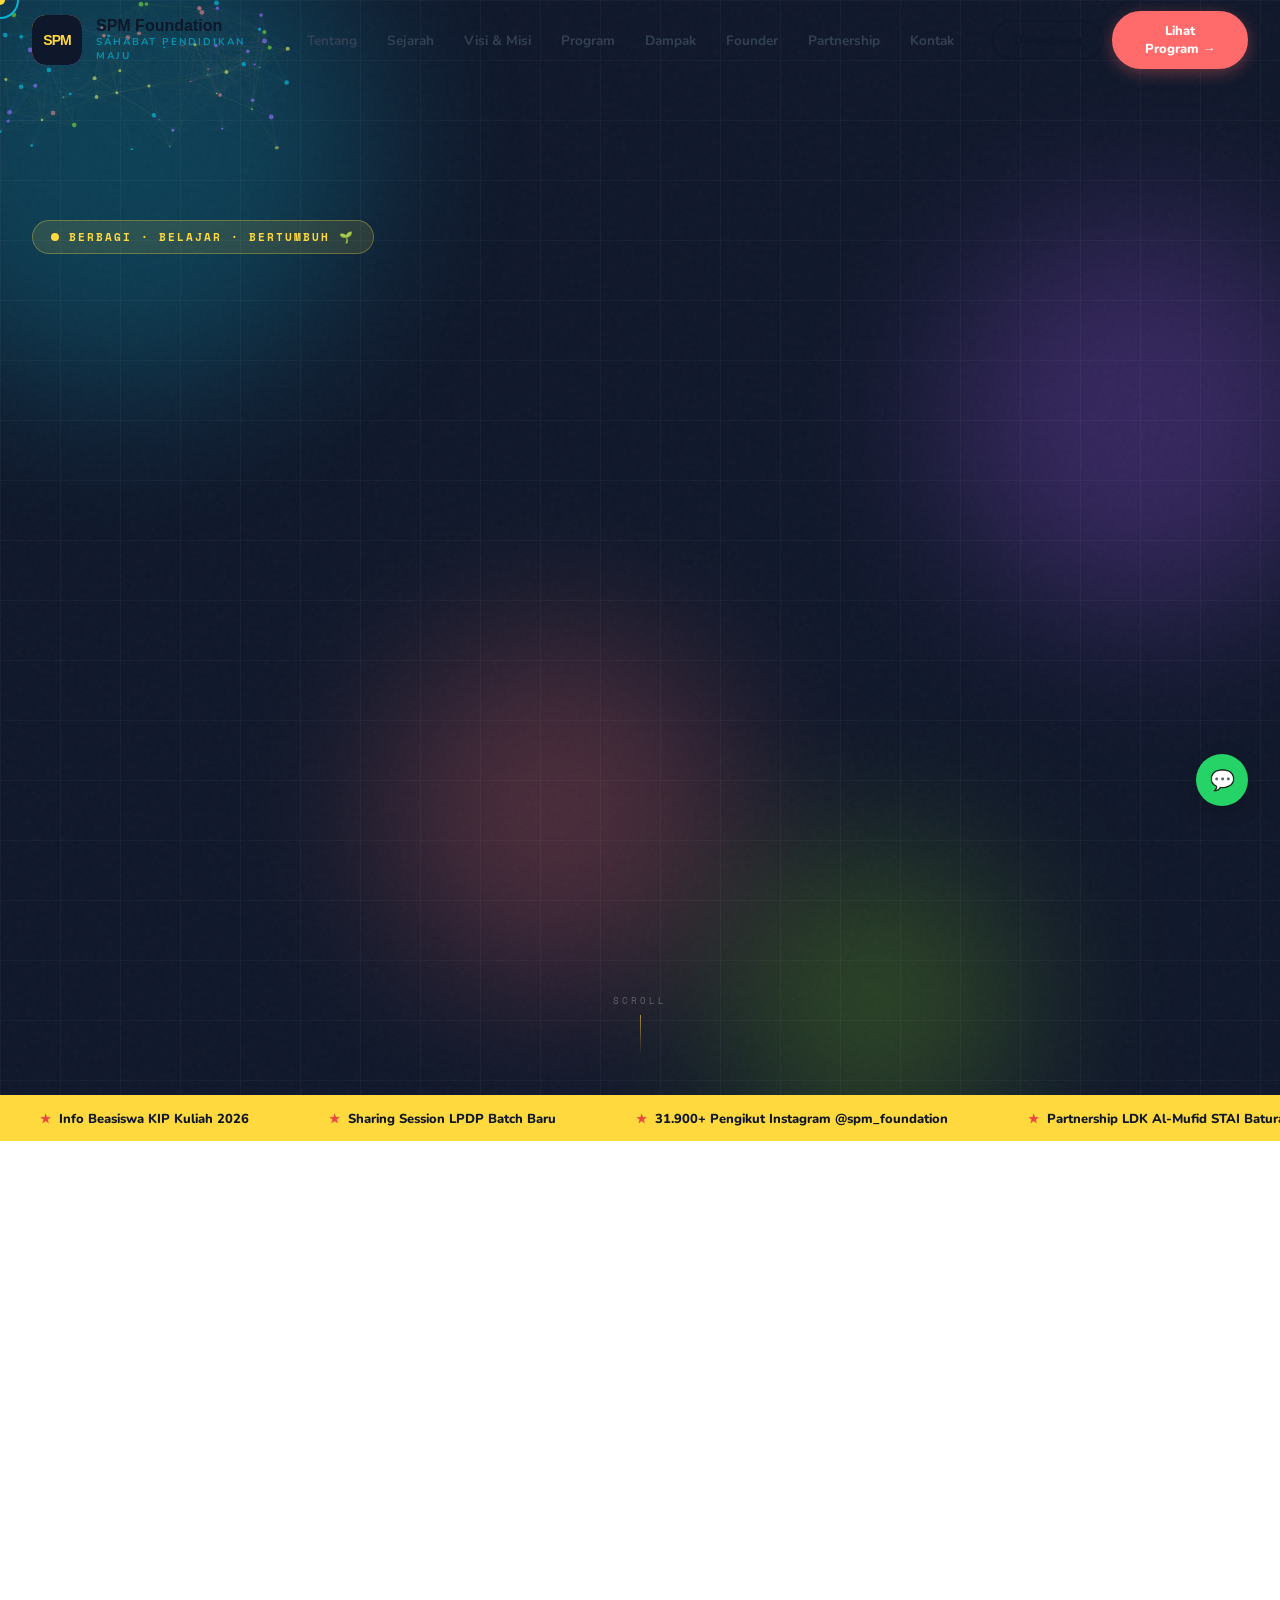
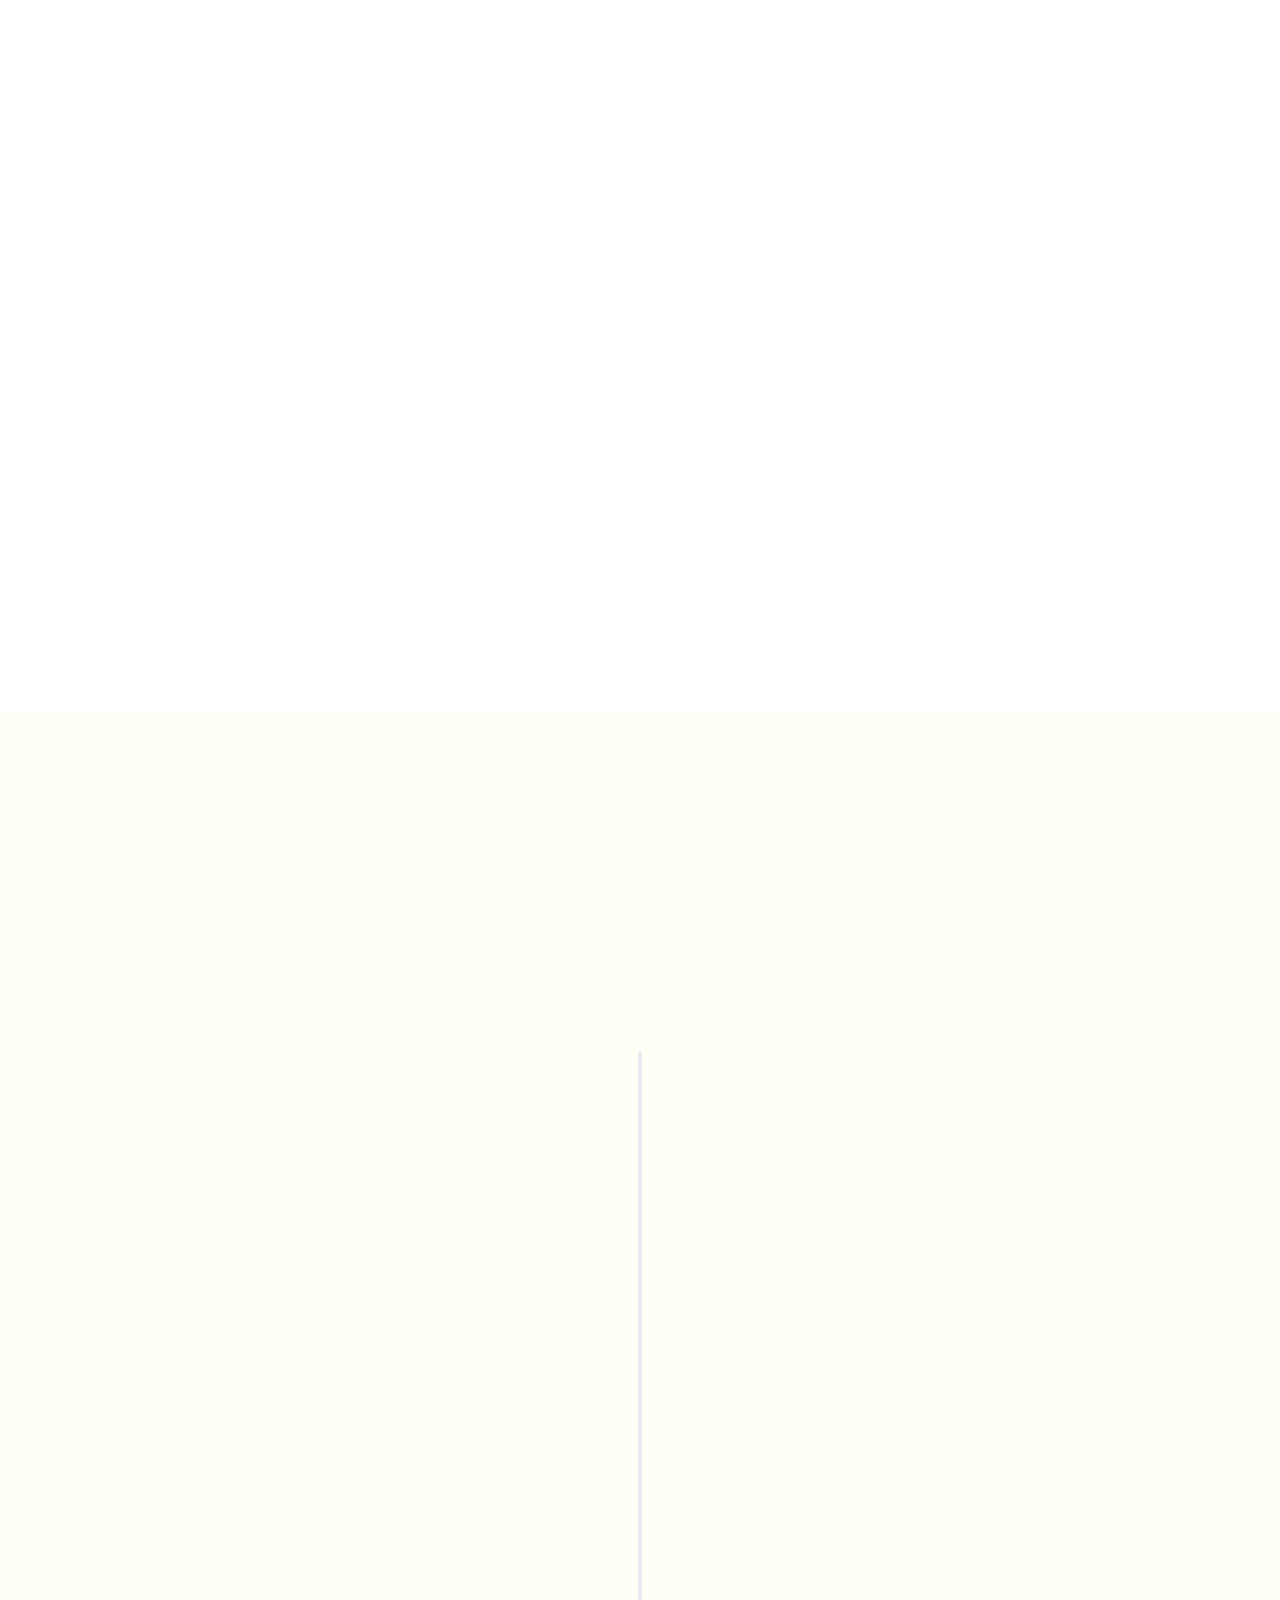
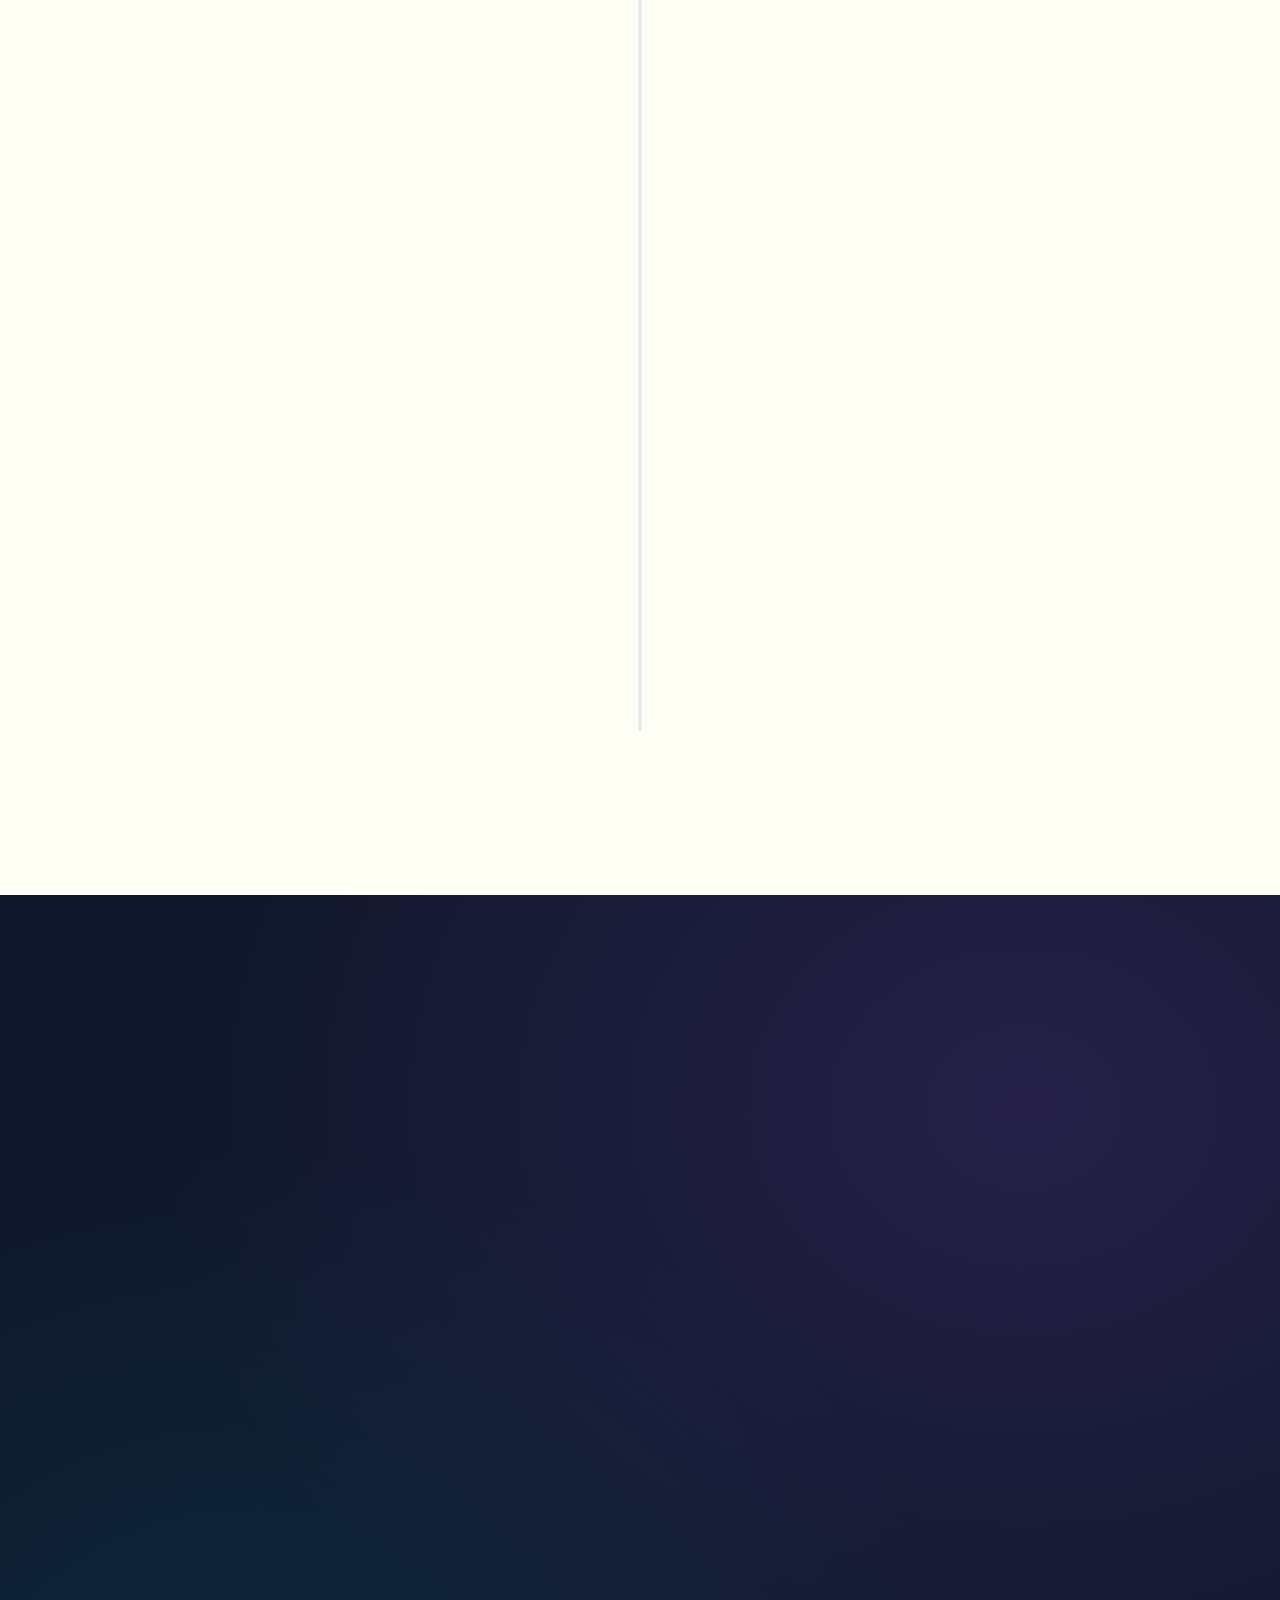
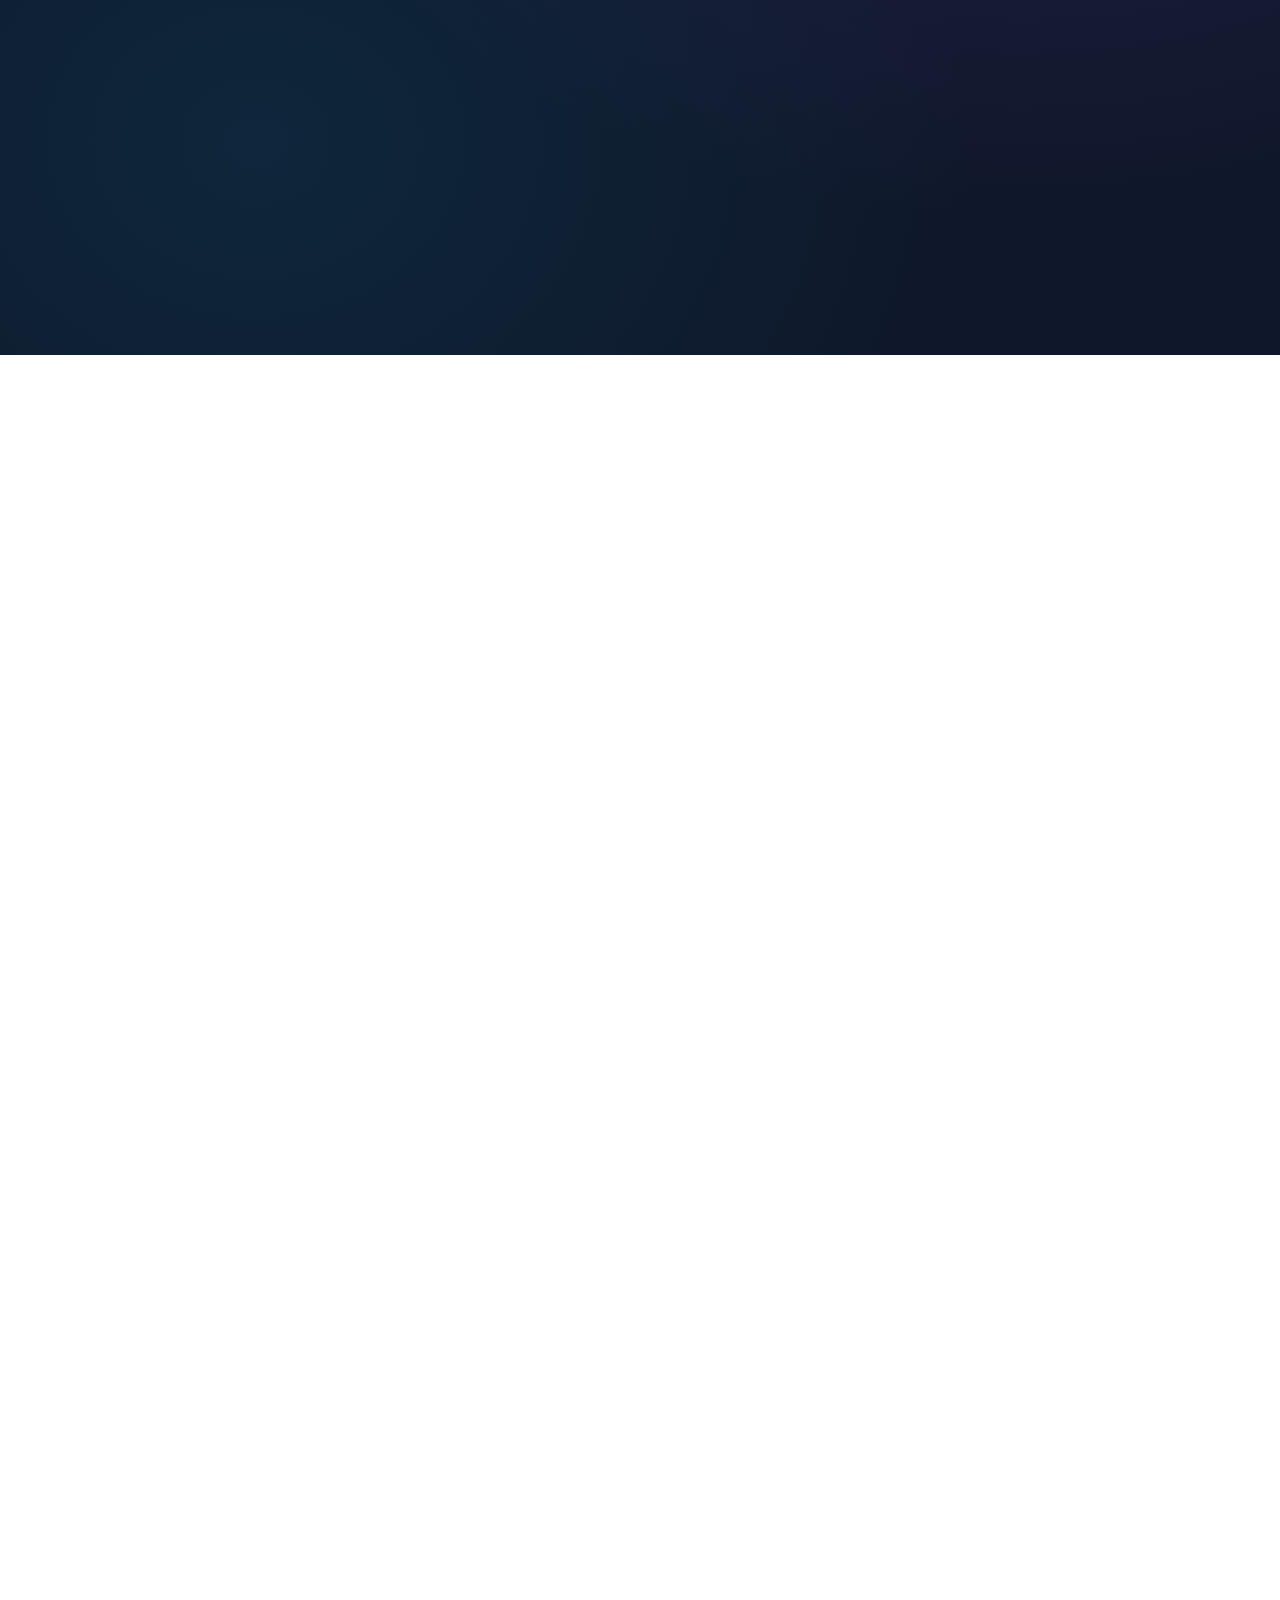
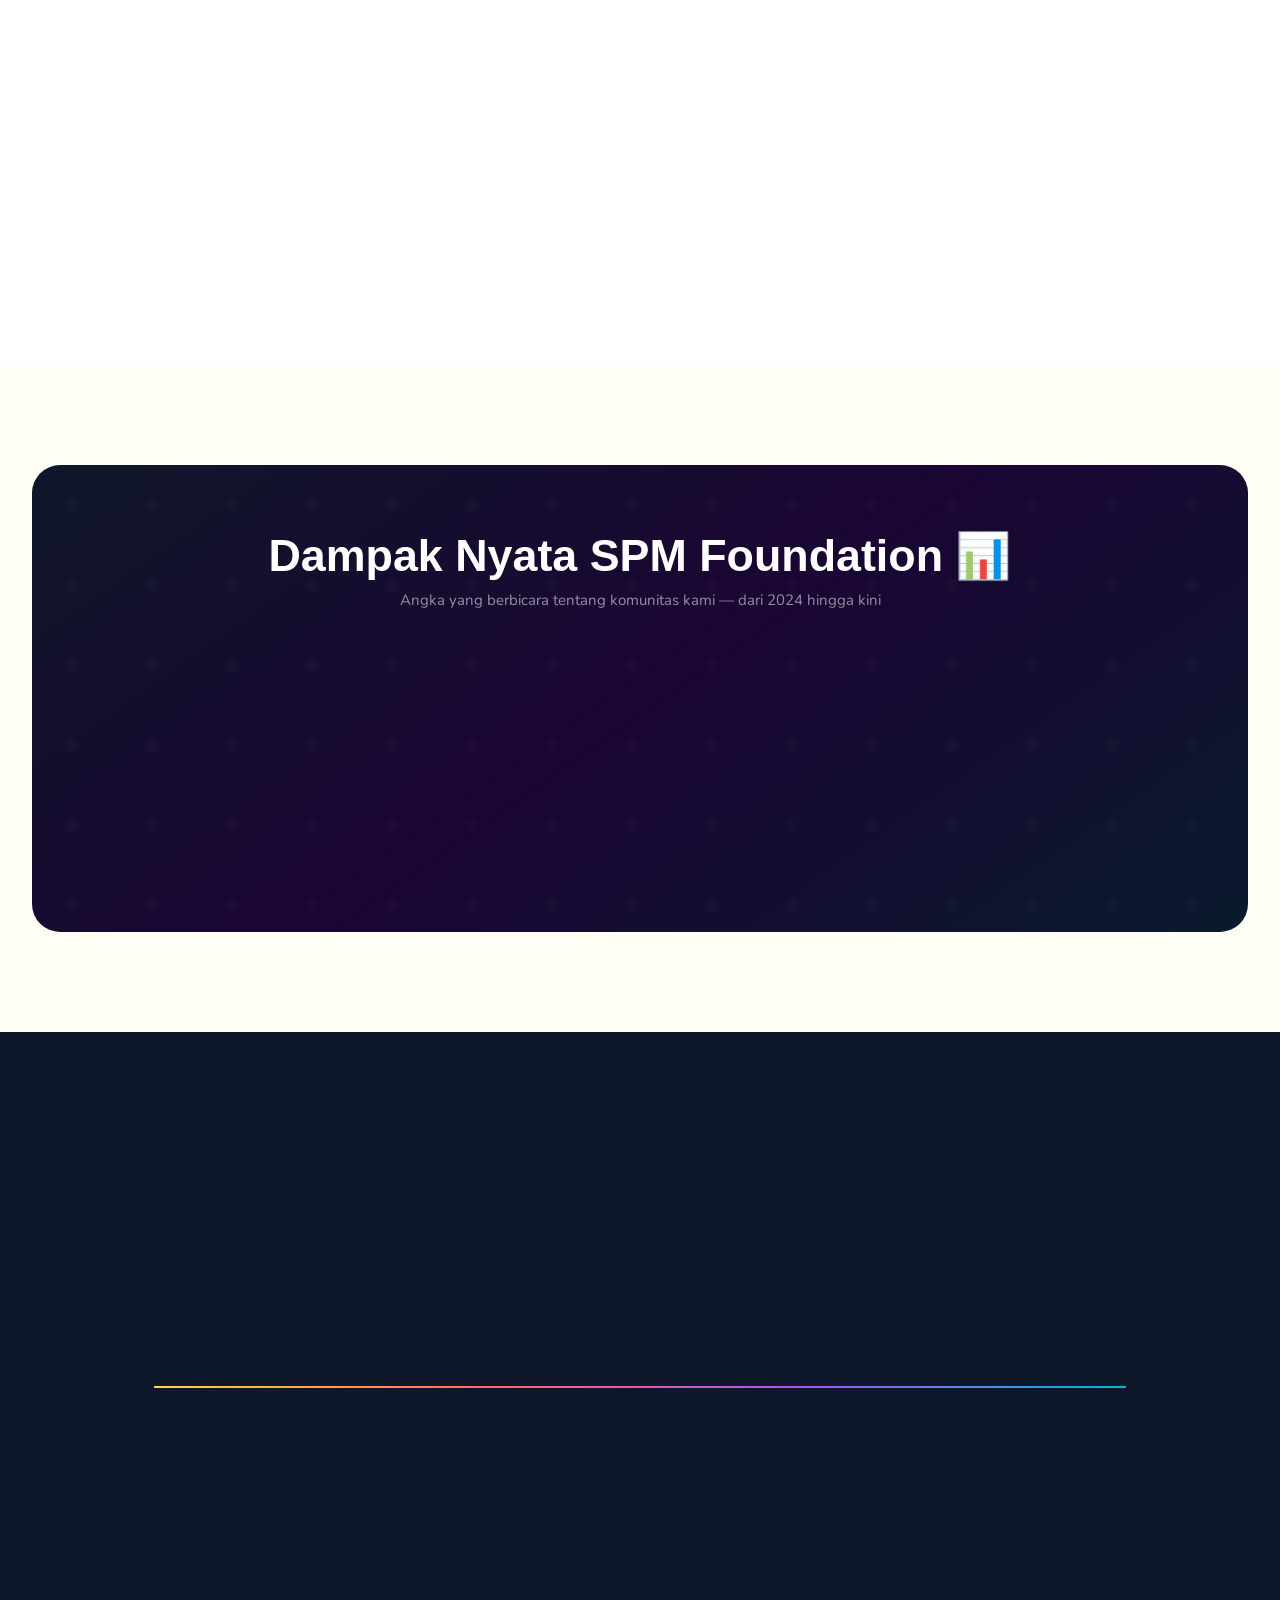
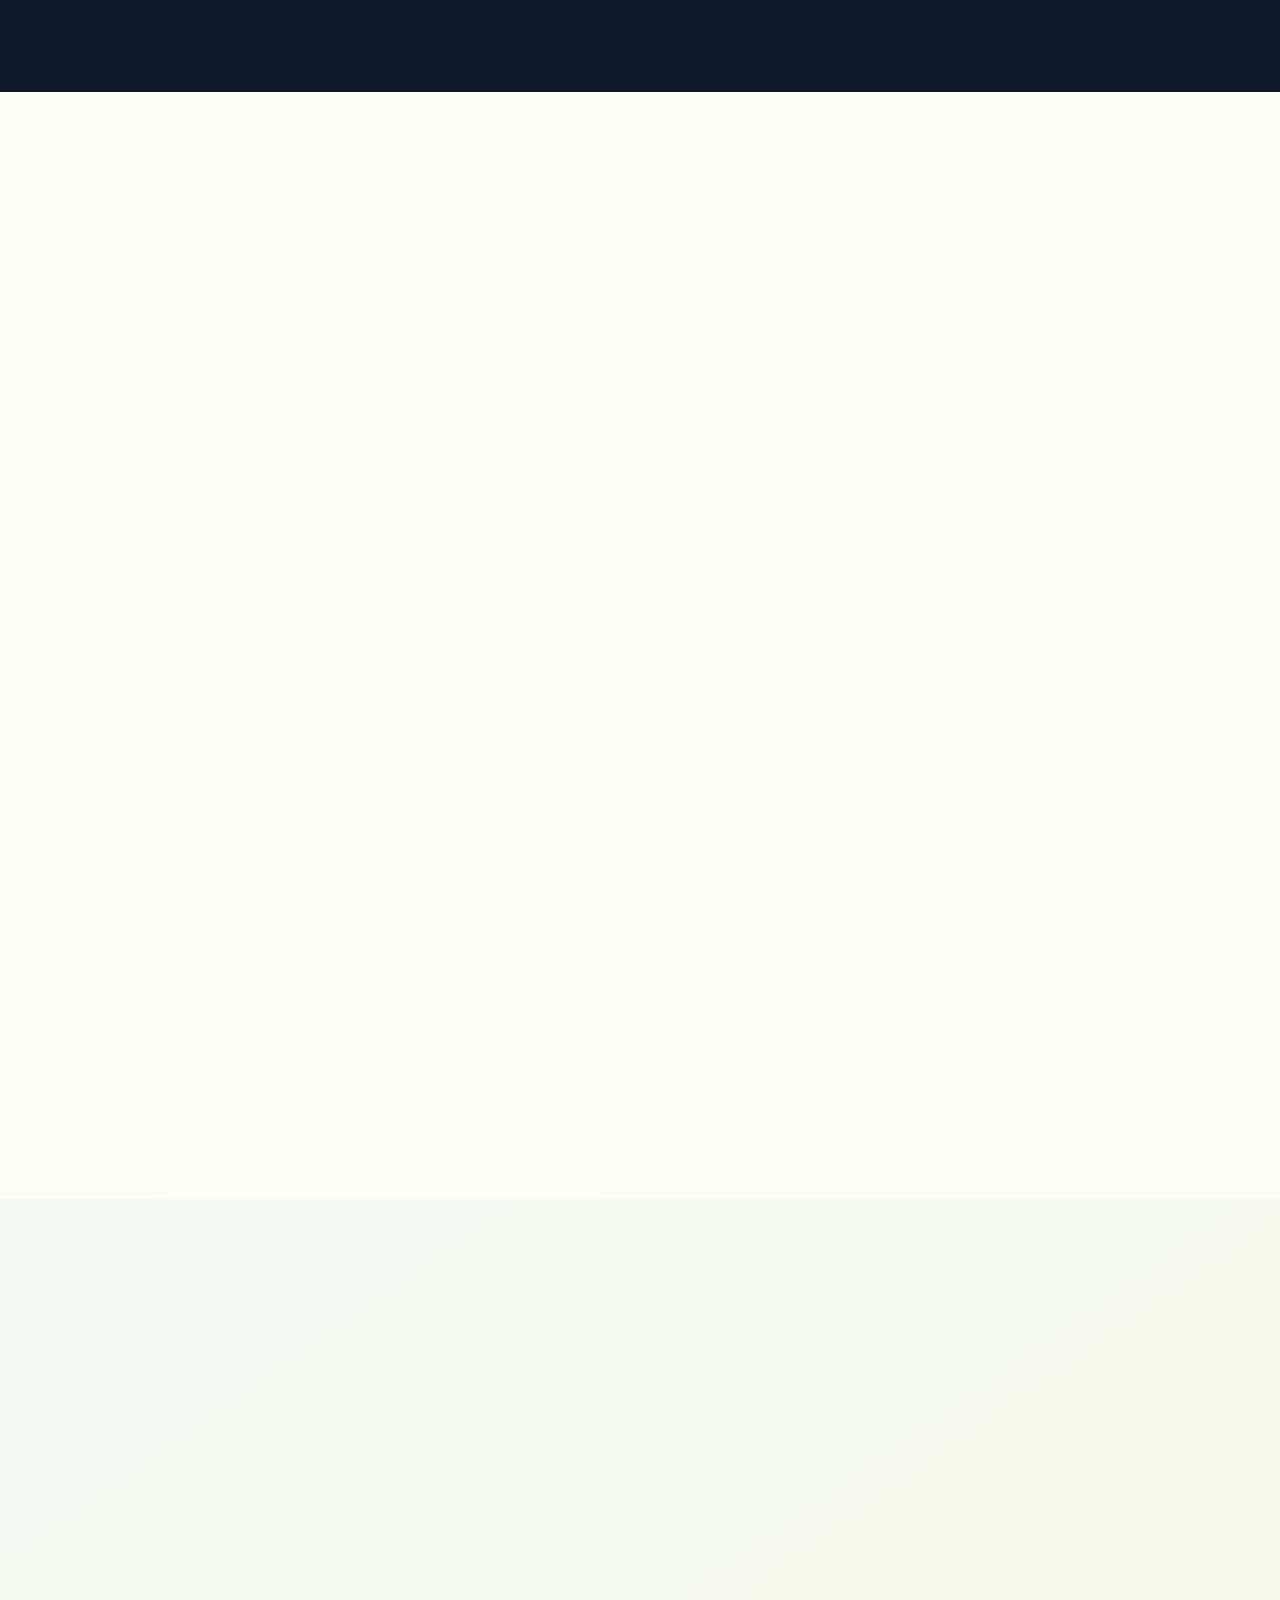
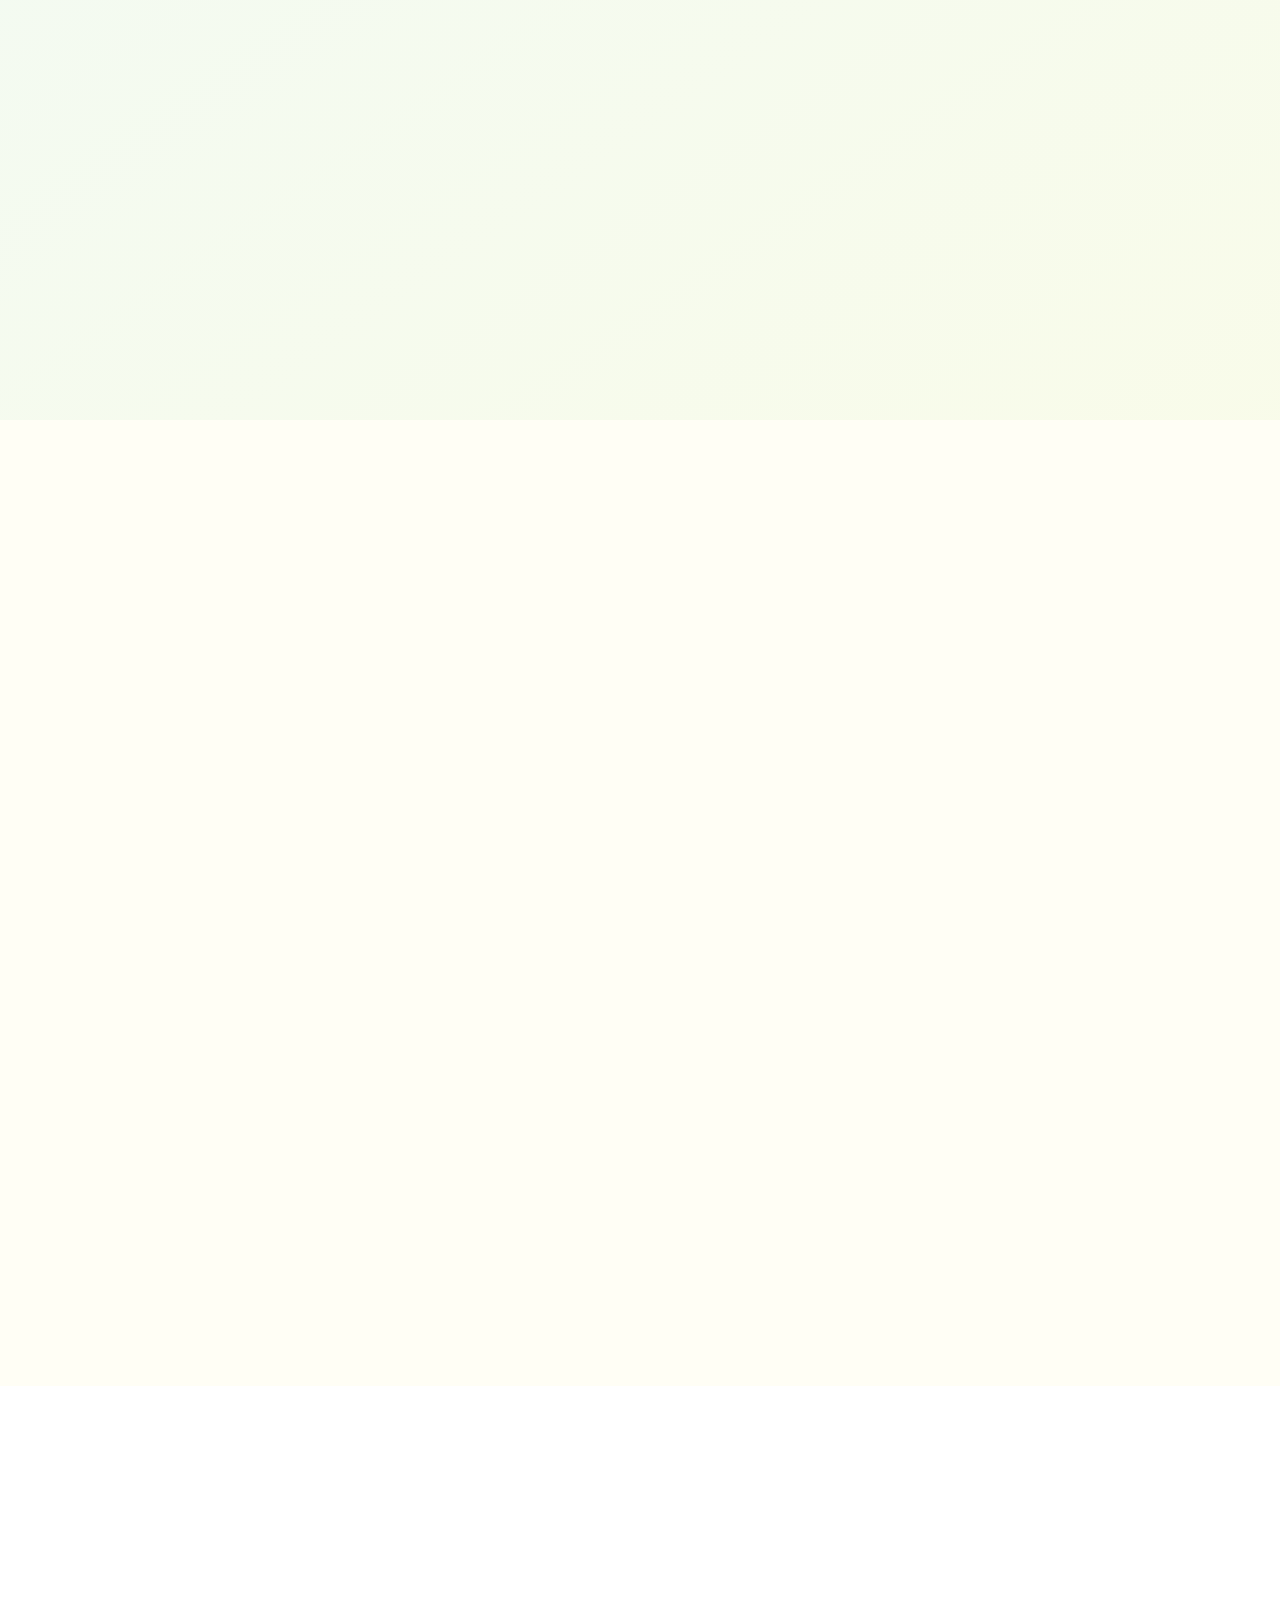
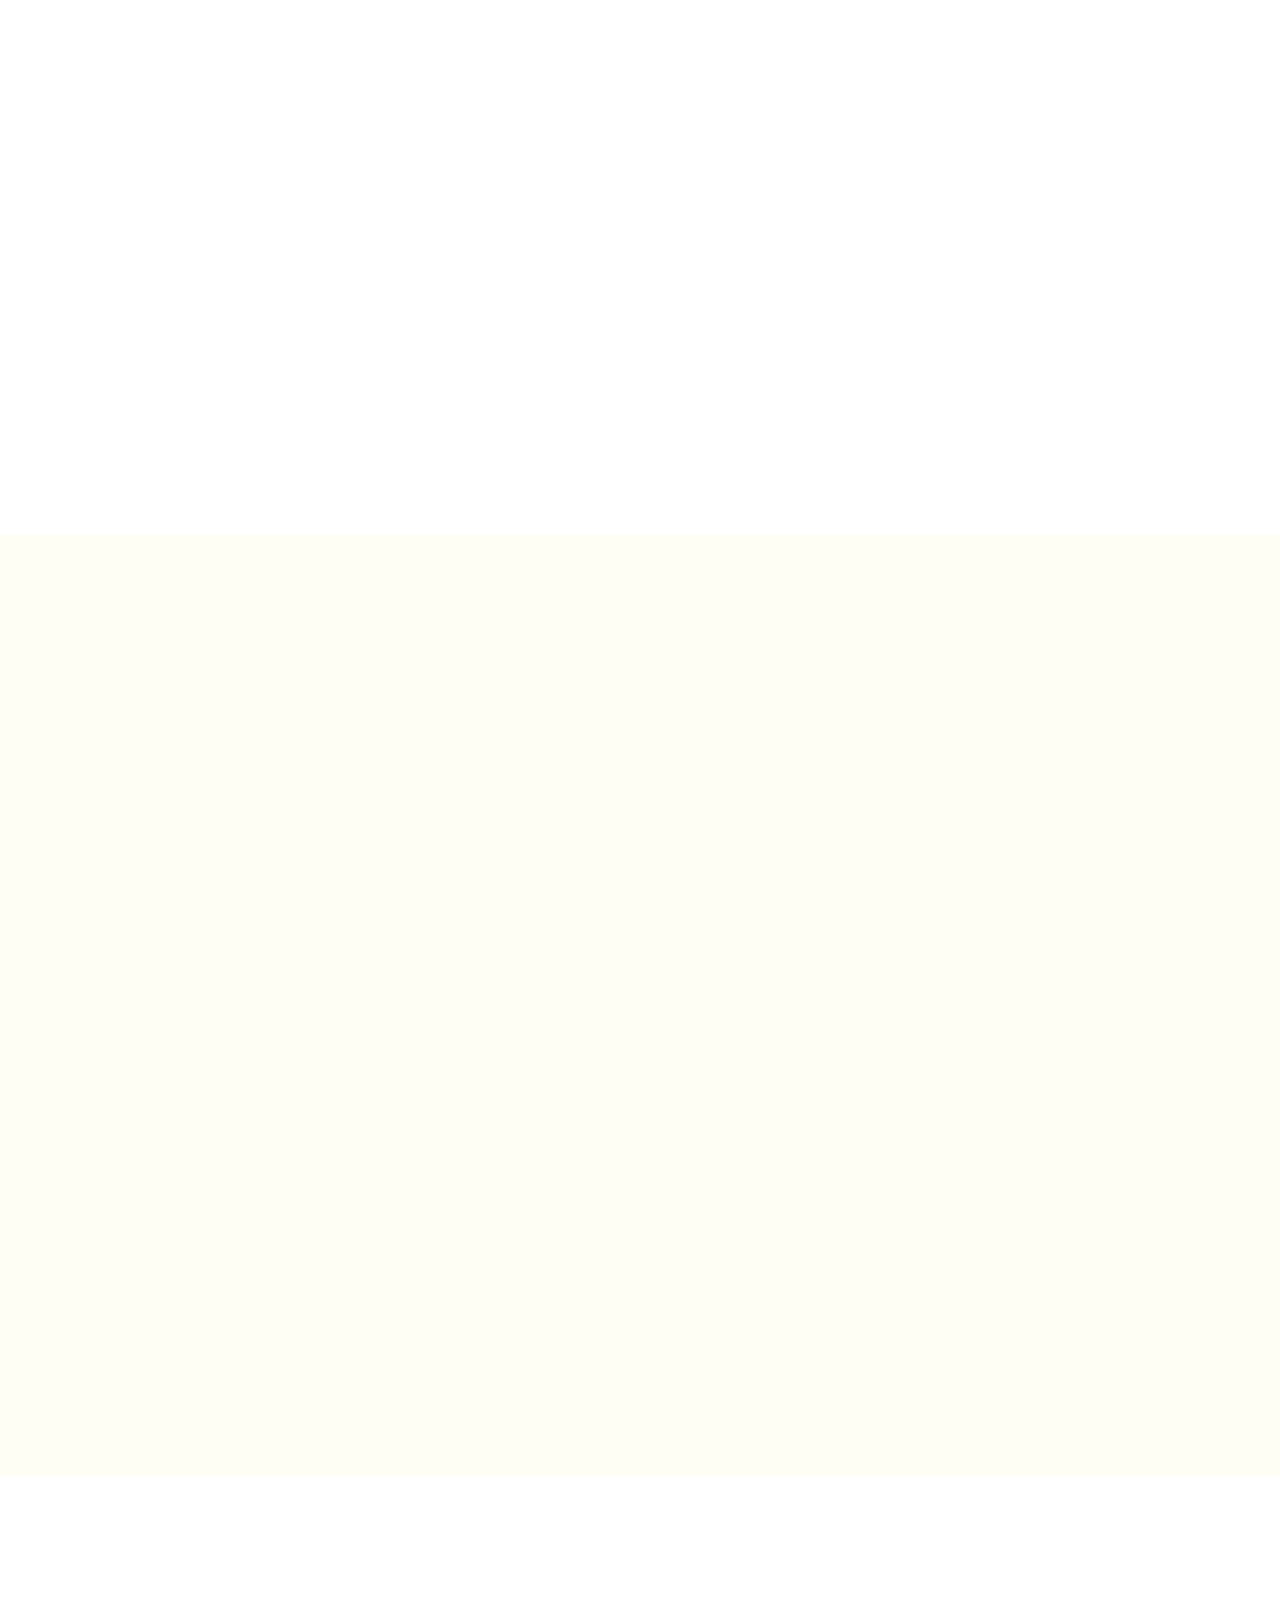
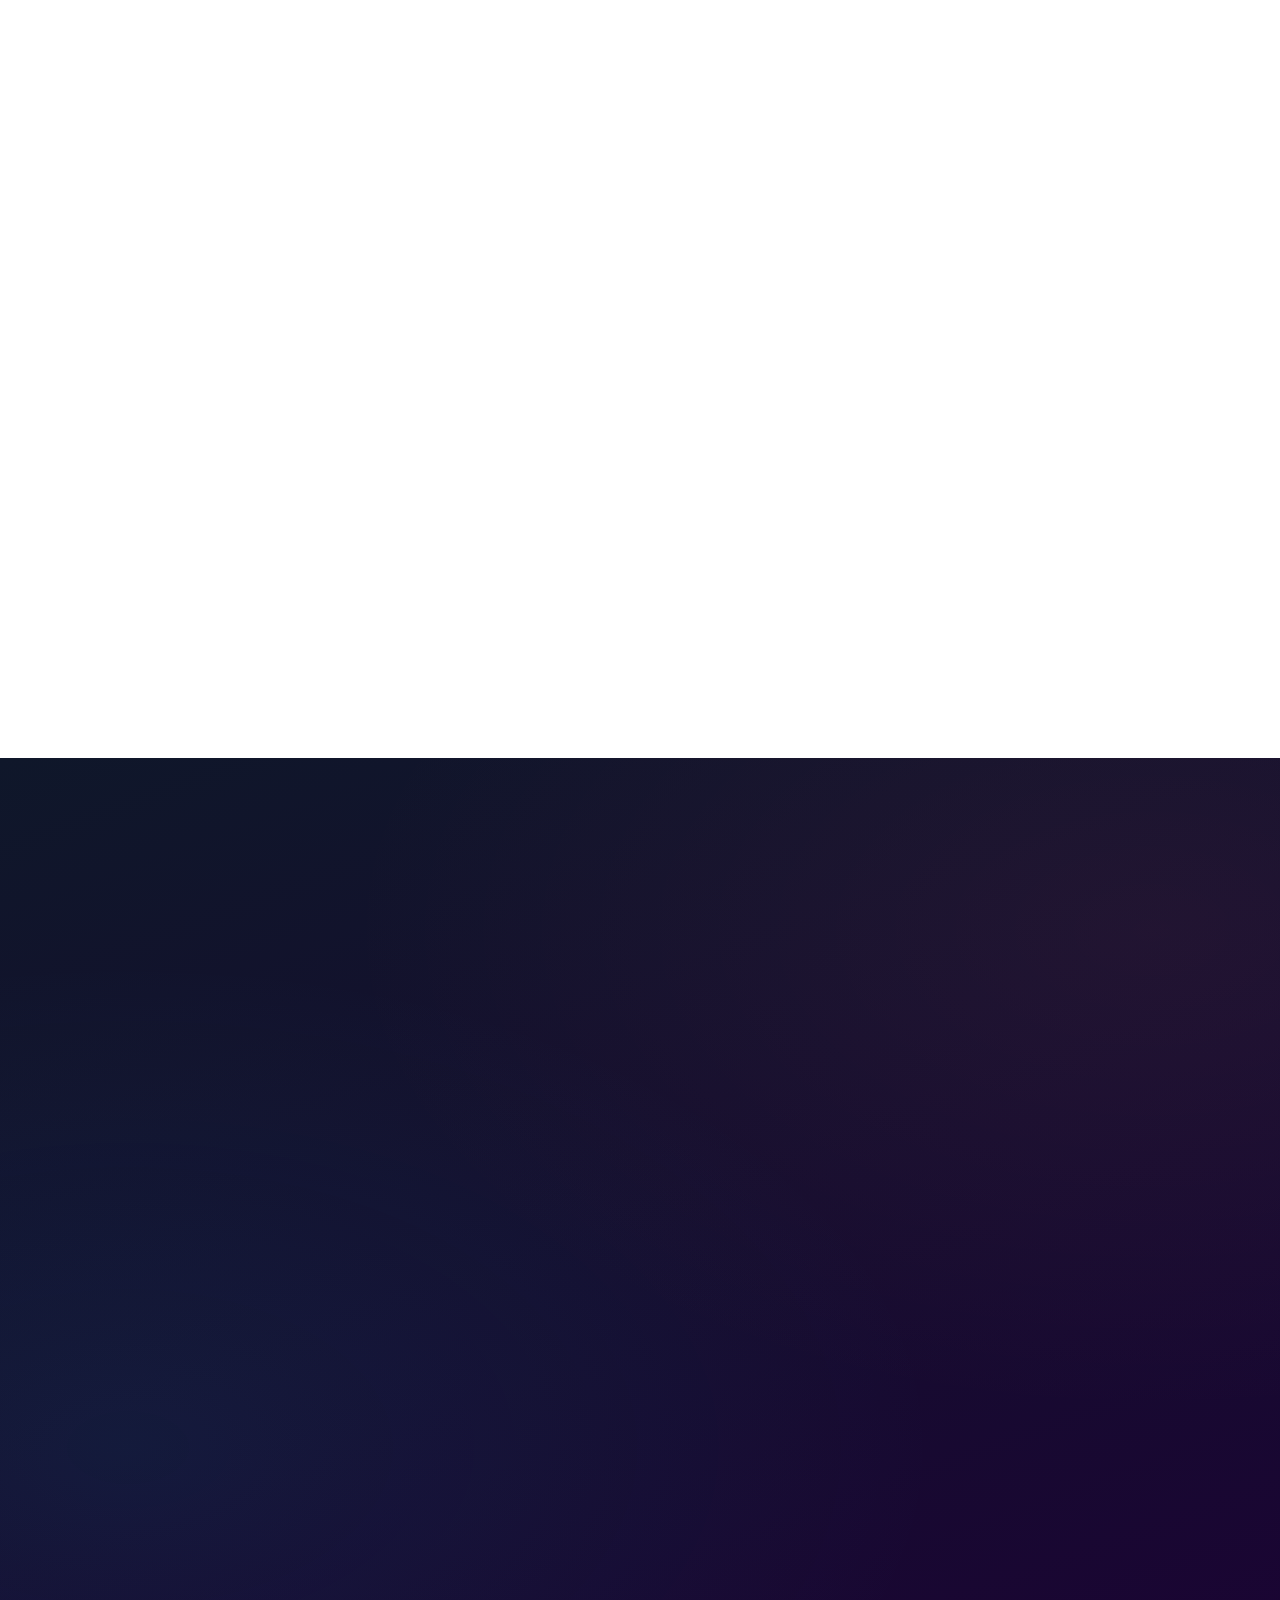
==== commit dc8aa751: "Simple Refactor" ====
--- a/index.html
+++ b/index.html
@@ -5,590 +5,7 @@
 <meta name="viewport" content="width=device-width, initial-scale=1.0">
 <title>SPM Foundation — Sahabat Pendidikan Maju</title>
 <link href="https://fonts.googleapis.com/css2?family=Clash+Display:wght@400;500;600;700&family=Nunito:ital,wght@0,300;0,400;0,600;0,700;0,800;0,900;1,400&family=Space+Mono:wght@400;700&display=swap" rel="stylesheet">
-<style>
-*{margin:0;padding:0;box-sizing:border-box}
-:root{
-  --sun:#FFD93D;--sun-d:#FFC107;--sun-dd:#E6A500;
-  --sky:#06B6D4;--sky-d:#0891B2;--sky-dd:#0E7490;
-  --lime:#84CC16;--lime-d:#65A30D;--lime-dd:#4D7C0F;
-  --coral:#FF6B6B;--coral-d:#EF4444;--coral-dd:#DC2626;
-  --violet:#A855F7;--violet-d:#9333EA;--violet-dd:#7C3AED;
-  --navy:#0F172A;--navy2:#1E293B;--navy3:#334155;
-  --white:#FFFFFF;--off:#FFFEF5;--cream:#FFF9E6;
-  --gray1:#F8FAFC;--gray2:#E2E8F0;--gray3:#94A3B8;--gray4:#475569;
-  --font-h:'Clash Display',sans-serif;
-  --font-b:'Nunito',sans-serif;
-  --font-m:'Space Mono',monospace;
-  --r:16px;--rs:8px;--rl:24px;
-  --shadow:0 8px 32px rgba(0,0,0,.12);
-  --shadow-lg:0 20px 60px rgba(0,0,0,.18);
-}
-html{scroll-behavior:smooth;scroll-padding-top:80px}
-body{font-family:var(--font-b);background:var(--off);color:var(--navy);overflow-x:hidden;cursor:none}
-
-/* CURSOR */
-#cur-dot{position:fixed;width:10px;height:10px;border-radius:50%;background:var(--sun);pointer-events:none;z-index:99999;transform:translate(-50%,-50%);transition:transform .08s,width .2s,height .2s,background .2s}
-#cur-ring{position:fixed;width:38px;height:38px;border-radius:50%;border:2px solid var(--sky);pointer-events:none;z-index:99998;transform:translate(-50%,-50%);transition:transform .18s cubic-bezier(.22,1,.36,1),width .25s,height .25s,border-color .25s,opacity .25s}
-body.hover-cta #cur-dot{width:6px;height:6px;background:var(--coral)}
-body.hover-cta #cur-ring{width:52px;height:52px;border-color:var(--coral);opacity:.6}
-@media(hover:none){#cur-dot,#cur-ring{display:none}}
-
-/* SCROLL BAR */
-#pbar{position:fixed;top:0;left:0;height:4px;z-index:10000;background:linear-gradient(90deg,var(--sun),var(--coral),var(--violet),var(--sky),var(--lime));width:0;transition:width .1s}
-
-/* PRELOADER */
-#pre{position:fixed;inset:0;z-index:999999;background:var(--navy);display:flex;flex-direction:column;align-items:center;justify-content:center;gap:2rem;transition:opacity .8s ease,visibility .8s}
-#pre.gone{opacity:0;visibility:hidden;pointer-events:none}
-.pre-logo-wrap{position:relative;width:100px;height:100px}
-.pre-hex{position:absolute;inset:0;display:flex;align-items:center;justify-content:center}
-.pre-hex svg{animation:hexSpin 2s linear infinite}
-@keyframes hexSpin{to{transform:rotate(360deg)}}
-.pre-initials{position:absolute;inset:0;display:flex;align-items:center;justify-content:center;font-family:var(--font-h);font-size:1.8rem;font-weight:700;color:var(--sun);letter-spacing:-2px}
-.pre-pct{font-family:var(--font-m);font-size:3.5rem;font-weight:700;color:var(--white);letter-spacing:-2px}
-.pre-pct span{color:var(--sun)}
-.pre-bar{width:240px;height:3px;background:rgba(255,255,255,.1);border-radius:2px;overflow:hidden}
-.pre-bar-fill{height:100%;background:linear-gradient(90deg,var(--sun),var(--coral));border-radius:2px;transition:width .1s}
-.pre-txt{font-family:var(--font-b);font-size:11px;font-weight:700;color:rgba(255,255,255,.35);letter-spacing:3px;text-transform:uppercase}
-
-/* NAV */
-nav{position:fixed;top:0;left:0;right:0;z-index:1000;height:80px;transition:all .4s}
-nav.solid{background:rgba(255,254,245,.95);backdrop-filter:blur(20px);box-shadow:0 2px 24px rgba(0,0,0,.08);border-bottom:2px solid var(--sun)}
-.nav-inner{max-width:1360px;margin:0 auto;padding:0 2rem;height:100%;display:flex;align-items:center;justify-content:space-between;gap:1.5rem}
-.brand{display:flex;align-items:center;gap:14px;text-decoration:none}
-.brand-icon{width:50px;height:50px;border-radius:14px;background:var(--navy);display:flex;align-items:center;justify-content:center;font-family:var(--font-h);font-size:14px;font-weight:700;color:var(--sun);letter-spacing:-1px;position:relative;overflow:hidden;flex-shrink:0}
-.brand-icon::before{content:'';position:absolute;inset:-2px;background:linear-gradient(135deg,var(--sun),var(--coral),var(--violet));border-radius:16px;z-index:-1}
-.brand-text strong{display:block;font-family:var(--font-h);font-size:16px;font-weight:700;color:var(--navy);line-height:1.1}
-.brand-text em{display:block;font-style:normal;font-size:10px;font-weight:700;color:var(--sky-d);letter-spacing:2px;text-transform:uppercase}
-.nav-menu{display:flex;align-items:center;gap:2px;list-style:none}
-.nav-menu a{padding:8px 14px;border-radius:50px;font-size:13.5px;font-weight:700;color:var(--navy3);text-decoration:none;transition:all .2s;white-space:nowrap}
-.nav-menu a:hover,.nav-menu a.active{color:var(--navy);background:var(--sun)}
-.nav-actions{display:flex;gap:.5rem;align-items:center}
-.btn-outline{padding:9px 20px;border-radius:50px;font-family:var(--font-b);font-size:13px;font-weight:800;cursor:pointer;border:2px solid var(--navy);background:transparent;color:var(--navy);transition:all .25s}
-.btn-outline:hover{background:var(--navy);color:var(--white)}
-.btn-solid{padding:9px 22px;border-radius:50px;font-family:var(--font-b);font-size:13px;font-weight:800;cursor:pointer;border:2px solid var(--coral);background:var(--coral);color:var(--white);transition:all .3s;box-shadow:0 4px 16px rgba(255,107,107,.35)}
-.btn-solid:hover{transform:translateY(-2px);box-shadow:0 8px 24px rgba(255,107,107,.5);background:var(--coral-d)}
-.hamburger{display:none;flex-direction:column;gap:5px;background:none;border:none;cursor:pointer;padding:4px}
-.hamburger span{width:24px;height:2.5px;background:var(--navy);border-radius:2px;transition:all .3s;display:block}
-
-/* HERO */
-#hero{min-height:100vh;background:var(--navy);position:relative;overflow:hidden;display:flex;flex-direction:column;justify-content:center}
-.hero-canvas{position:absolute;inset:0;z-index:0}
-.hero-blobs{position:absolute;inset:0;z-index:1;pointer-events:none}
-.blob{position:absolute;border-radius:50%;filter:blur(80px);opacity:.25;animation:blobFloat 8s ease-in-out infinite}
-.blob1{width:500px;height:500px;background:var(--sky);top:-10%;left:-10%;animation-delay:0s}
-.blob2{width:400px;height:400px;background:var(--violet);top:20%;right:-5%;animation-delay:2s}
-.blob3{width:350px;height:350px;background:var(--coral);bottom:10%;left:30%;animation-delay:4s}
-.blob4{width:300px;height:300px;background:var(--lime);bottom:-5%;right:20%;animation-delay:1s}
-@keyframes blobFloat{0%,100%{transform:translateY(0) scale(1)}50%{transform:translateY(-40px) scale(1.05)}}
-.hero-noise{position:absolute;inset:0;z-index:2;opacity:.03;background-image:url("data:image/svg+xml,%3Csvg viewBox='0 0 256 256' xmlns='http://www.w3.org/2000/svg'%3E%3Cfilter id='noise'%3E%3CfeTurbulence type='fractalNoise' baseFrequency='0.9' numOctaves='4' stitchTiles='stitch'/%3E%3C/filter%3E%3Crect width='100%25' height='100%25' filter='url(%23noise)'/%3E%3C/svg%3E")}
-.hero-grid{position:absolute;inset:0;z-index:2;background-image:linear-gradient(rgba(255,255,255,.03) 1px,transparent 1px),linear-gradient(90deg,rgba(255,255,255,.03) 1px,transparent 1px);background-size:60px 60px}
-.hero-inner{position:relative;z-index:5;max-width:1360px;margin:0 auto;width:100%;padding:120px 2rem 80px;display:grid;grid-template-columns:1fr 520px;gap:5rem;align-items:center}
-.hero-eyebrow{display:inline-flex;align-items:center;gap:10px;padding:8px 18px;border-radius:50px;background:rgba(255,217,61,.12);border:1px solid rgba(255,217,61,.3);margin-bottom:2rem}
-.eyebrow-pulse{width:8px;height:8px;border-radius:50%;background:var(--sun);animation:pulse 2s ease-in-out infinite}
-@keyframes pulse{0%,100%{box-shadow:0 0 0 0 rgba(255,217,61,.6)}50%{box-shadow:0 0 0 10px rgba(255,217,61,0)}}
-.eyebrow-text{font-family:var(--font-m);font-size:11px;font-weight:700;color:var(--sun);letter-spacing:2px;text-transform:uppercase}
-.hero-h1{font-family:var(--font-h);font-size:clamp(3rem,5.5vw,5.5rem);font-weight:700;color:var(--white);line-height:1.05;margin-bottom:1.75rem}
-.hero-h1 .word{display:inline-block;overflow:hidden;vertical-align:top}
-.hero-h1 .inner{display:inline-block;transform:translateY(100%);transition:transform .7s cubic-bezier(.22,1,.36,1)}
-.hero-h1 .acc-sun{color:var(--sun)}
-.hero-h1 .acc-sky{color:var(--sky)}
-.hero-h1 .acc-lime{color:var(--lime)}
-.hero-desc{font-size:17px;color:rgba(255,255,255,.7);line-height:1.85;max-width:540px;margin-bottom:2.5rem;opacity:0;transition:opacity .8s .6s}
-.hero-desc.vis{opacity:1}
-.hero-btns{display:flex;gap:1rem;flex-wrap:wrap;margin-bottom:3rem;opacity:0;transition:opacity .8s .8s}
-.hero-btns.vis{opacity:1}
-.hbtn-primary{display:inline-flex;align-items:center;gap:10px;padding:16px 32px;border-radius:50px;background:var(--sun);color:var(--navy);font-family:var(--font-b);font-size:15px;font-weight:900;border:none;cursor:pointer;text-decoration:none;box-shadow:0 8px 28px rgba(255,217,61,.45);transition:all .3s}
-.hbtn-primary:hover{transform:translateY(-3px);box-shadow:0 14px 36px rgba(255,217,61,.6);background:var(--sun-d)}
-.hbtn-secondary{display:inline-flex;align-items:center;gap:10px;padding:14px 28px;border-radius:50px;background:rgba(255,255,255,.08);color:var(--white);font-family:var(--font-b);font-size:15px;font-weight:700;border:1.5px solid rgba(255,255,255,.2);cursor:pointer;text-decoration:none;transition:all .3s}
-.hbtn-secondary:hover{background:rgba(255,255,255,.16);border-color:rgba(255,255,255,.5)}
-.hero-social-row{display:flex;align-items:center;gap:.75rem;opacity:0;transition:opacity .8s 1s}
-.hero-social-row.vis{opacity:1}
-.soc-lbl{font-family:var(--font-m);font-size:10px;color:rgba(255,255,255,.35);letter-spacing:2px;text-transform:uppercase;margin-right:.25rem}
-.soc-btn{width:40px;height:40px;border-radius:12px;background:rgba(255,255,255,.07);border:1px solid rgba(255,255,255,.12);display:flex;align-items:center;justify-content:center;font-size:1.1rem;text-decoration:none;transition:all .25s}
-.soc-btn:hover{background:rgba(255,255,255,.18);transform:translateY(-3px)}
-
-/* HERO CARD */
-.hero-card{background:rgba(255,255,255,.06);backdrop-filter:blur(24px);border:1px solid rgba(255,255,255,.1);border-radius:24px;padding:2rem;opacity:0;transform:translateX(40px);transition:opacity .9s .4s,transform .9s .4s}
-.hero-card.vis{opacity:1;transform:translateX(0)}
-.hcard-head{display:flex;justify-content:space-between;align-items:center;margin-bottom:1.5rem;padding-bottom:1rem;border-bottom:1px solid rgba(255,255,255,.08)}
-.hcard-title{font-family:var(--font-h);font-size:14px;font-weight:600;color:rgba(255,255,255,.9)}
-.live-badge{display:flex;align-items:center;gap:5px;background:rgba(132,204,22,.15);border:1px solid rgba(132,204,22,.3);border-radius:50px;padding:4px 12px;font-family:var(--font-m);font-size:9px;font-weight:700;color:var(--lime)}
-.live-dot{width:5px;height:5px;border-radius:50%;background:var(--lime);animation:liveBlink 1.5s ease-in-out infinite}
-@keyframes liveBlink{0%,100%{opacity:1}50%{opacity:.2}}
-.hcard-stats{display:grid;grid-template-columns:1fr 1fr;gap:.75rem;margin-bottom:1.25rem}
-.hstat{background:rgba(255,255,255,.05);border:1px solid rgba(255,255,255,.08);border-radius:14px;padding:1rem;transition:all .3s;cursor:default}
-.hstat:hover{background:rgba(255,255,255,.1);transform:translateY(-2px)}
-.hstat-icon{font-size:1.3rem;margin-bottom:.5rem;display:block}
-.hstat-val{font-family:var(--font-h);font-size:1.8rem;font-weight:700;color:var(--white);display:block;line-height:1}
-.hstat-lbl{font-size:9.5px;font-weight:700;color:rgba(255,255,255,.4);margin-top:4px;text-transform:uppercase;letter-spacing:.5px;display:block}
-.hstat:nth-child(1) .hstat-val{color:var(--sky)}
-.hstat:nth-child(2) .hstat-val{color:var(--sun)}
-.hstat:nth-child(3) .hstat-val{color:var(--lime)}
-.hstat:nth-child(4) .hstat-val{color:var(--violet)}
-.hcard-chart{background:rgba(255,255,255,.03);border-radius:12px;padding:1rem;margin-bottom:1rem}
-.chart-lbl{font-family:var(--font-m);font-size:9px;color:rgba(255,255,255,.4);letter-spacing:1px;margin-bottom:.75rem;text-transform:uppercase}
-.chart-bars{display:flex;align-items:flex-end;gap:6px;height:60px}
-.bar-wrap{flex:1;display:flex;flex-direction:column;align-items:center;gap:4px}
-.bar-fill{width:100%;border-radius:4px 4px 0 0;transition:height .6s cubic-bezier(.34,1.56,.64,1)}
-.bar-mo{font-size:8px;color:rgba(255,255,255,.3);font-family:var(--font-m)}
-.hcard-feed{display:flex;flex-direction:column;gap:.5rem}
-.feed-item{display:flex;align-items:center;gap:.75rem;padding:.625rem .75rem;background:rgba(255,255,255,.04);border-radius:10px;transition:background .2s}
-.feed-item:hover{background:rgba(255,255,255,.08)}
-.feed-ico{width:28px;height:28px;border-radius:8px;display:flex;align-items:center;justify-content:center;font-size:.8rem;flex-shrink:0}
-.feed-txt{font-size:11.5px;color:rgba(255,255,255,.75);font-weight:600;flex:1}
-.feed-time{font-family:var(--font-m);font-size:9px;color:rgba(255,255,255,.3);flex-shrink:0}
-
-/* SCROLL HINT */
-.scroll-hint{position:absolute;bottom:2.5rem;left:50%;transform:translateX(-50%);z-index:5;display:flex;flex-direction:column;align-items:center;gap:.5rem;opacity:0;animation:fadeUp 1s ease 2.5s forwards}
-@keyframes fadeUp{to{opacity:1}}
-.scroll-word{font-family:var(--font-m);font-size:9px;color:rgba(255,255,255,.3);letter-spacing:3px;text-transform:uppercase}
-.scroll-line{width:1px;height:40px;background:linear-gradient(180deg,rgba(255,217,61,.6),rgba(255,217,61,0));animation:scrollLine 2s ease-in-out infinite}
-@keyframes scrollLine{0%,100%{transform:scaleY(1);opacity:1}50%{transform:scaleY(.5);opacity:.5}}
-
-/* TICKER */
-.ticker-strip{background:var(--sun);padding:12px 0;overflow:hidden;white-space:nowrap;position:relative}
-.ticker-scroll{display:inline-flex;animation:ticker 45s linear infinite}
-.ticker-item{display:inline-flex;align-items:center;gap:.5rem;padding:0 2.5rem;font-family:var(--font-b);font-size:13px;font-weight:800;color:var(--navy)}
-.ticker-item::before{content:'★';font-size:.75rem;color:var(--coral-d)}
-.ticker-strip:hover .ticker-scroll{animation-play-state:paused}
-@keyframes ticker{from{transform:translateX(0)}to{transform:translateX(-50%)}}
-
-/* SECTION BASE */
-section{padding:100px 0}
-.wrap{max-width:1360px;margin:0 auto;padding:0 2rem}
-
-/* REVEAL ANIM */
-.rw{opacity:0;transform:translateY(36px);transition:opacity .7s cubic-bezier(.22,1,.36,1),transform .7s cubic-bezier(.22,1,.36,1)}
-.rw.in{opacity:1;transform:translateY(0)}
-.rw[data-d="1"]{transition-delay:.1s}.rw[data-d="2"]{transition-delay:.2s}.rw[data-d="3"]{transition-delay:.3s}
-.rw[data-d="4"]{transition-delay:.4s}.rw[data-d="5"]{transition-delay:.5s}
-
-/* SECTION HEADER */
-.sec-tag{display:inline-flex;align-items:center;gap:8px;padding:6px 16px;border-radius:50px;font-family:var(--font-m);font-size:10px;font-weight:700;letter-spacing:2px;text-transform:uppercase;margin-bottom:1rem}
-.tag-sun{background:rgba(255,217,61,.15);color:var(--sun-dd);border:1px solid rgba(255,217,61,.3)}
-.tag-sky{background:rgba(6,182,212,.1);color:var(--sky-dd);border:1px solid rgba(6,182,212,.25)}
-.tag-lime{background:rgba(132,204,22,.1);color:var(--lime-dd);border:1px solid rgba(132,204,22,.25)}
-.tag-coral{background:rgba(255,107,107,.1);color:var(--coral-dd);border:1px solid rgba(255,107,107,.25)}
-.tag-violet{background:rgba(168,85,247,.1);color:var(--violet-dd);border:1px solid rgba(168,85,247,.25)}
-.sec-h2{font-family:var(--font-h);font-size:clamp(2.2rem,4vw,3.5rem);font-weight:700;line-height:1.1;color:var(--navy);margin-bottom:1rem}
-.sec-h2 em{font-style:normal;color:var(--coral-d)}
-.sec-h2 .acc-sky{color:var(--sky-d)}
-.sec-h2 .acc-lime{color:var(--lime-d)}
-.sec-h2 .acc-violet{color:var(--violet-d)}
-.sec-p{font-size:16px;color:var(--gray4);line-height:1.85;max-width:560px}
-.sec-hdr{margin-bottom:4rem}
-.sec-hdr.center{text-align:center}.sec-hdr.center .sec-p{margin:0 auto}
-
-/* ABOUT */
-#tentang{background:var(--white)}
-.about-grid{display:grid;grid-template-columns:1fr 1fr;gap:6rem;align-items:center}
-.about-visual{display:grid;grid-template-columns:1fr 1fr;gap:1rem}
-.acard{border-radius:20px;overflow:hidden;position:relative}
-.acard-inner{padding-top:80%;position:relative}
-.acard-fill{position:absolute;inset:0;display:flex;flex-direction:column;align-items:center;justify-content:center;gap:.625rem;padding:1rem}
-.acard:nth-child(1) .acard-fill{background:linear-gradient(145deg,#0F172A,#1E293B)}
-.acard:nth-child(2) .acard-fill{background:linear-gradient(145deg,#FFD93D,#FFC107)}
-.acard:nth-child(3) .acard-fill{background:linear-gradient(145deg,#06B6D4,#0891B2)}
-.acard:nth-child(4) .acard-fill{background:linear-gradient(145deg,#84CC16,#65A30D)}
-.acard:nth-child(1){grid-column:span 2}
-.acard-icon{font-size:2.75rem;display:block}
-.acard-name{font-family:var(--font-h);font-size:15px;font-weight:700;text-align:center}
-.acard:nth-child(1) .acard-name{color:rgba(255,255,255,.9)}
-.acard:nth-child(2) .acard-name{color:var(--navy)}
-.acard:nth-child(3) .acard-name{color:var(--white)}
-.acard:nth-child(4) .acard-name{color:var(--white)}
-.acard-sub{font-size:10.5px;font-weight:800;padding:3px 10px;border-radius:50px;letter-spacing:.5px}
-.acard:nth-child(1) .acard-sub{background:rgba(255,217,61,.2);color:var(--sun)}
-.acard:nth-child(2) .acard-sub{background:rgba(15,23,42,.15);color:var(--navy)}
-.acard:nth-child(3) .acard-sub{background:rgba(255,255,255,.2);color:var(--white)}
-.acard:nth-child(4) .acard-sub{background:rgba(255,255,255,.2);color:var(--white)}
-.vm-grid{display:grid;grid-template-columns:1fr 1fr;gap:.875rem;margin-top:2rem}
-.vm-box{border-radius:16px;padding:1.5rem;border-left:4px solid}
-.vm-box.v{background:rgba(6,182,212,.06);border-color:var(--sky)}
-.vm-box.m{background:rgba(132,204,22,.06);border-color:var(--lime)}
-.vm-box h4{font-family:var(--font-h);font-size:15px;font-weight:700;margin-bottom:.5rem}
-.vm-box.v h4{color:var(--sky-dd)}
-.vm-box.m h4{color:var(--lime-dd)}
-.vm-box p{font-size:12.5px;color:var(--gray4);line-height:1.65}
-.count-strip{display:grid;grid-template-columns:repeat(3,1fr);gap:1rem;margin-top:2rem}
-.cnt-box{background:var(--off);border-radius:14px;padding:1.25rem;text-align:center;border:2px solid var(--gray2);transition:all .3s}
-.cnt-box:hover{border-color:var(--sun);transform:translateY(-3px)}
-.cnt-num{font-family:var(--font-h);font-size:2.2rem;font-weight:700;color:var(--navy);display:block}
-.cnt-lbl{font-size:11.5px;font-weight:700;color:var(--gray3);margin-top:4px;display:block}
-
-/* TIMELINE */
-#sejarah{background:var(--off)}
-.timeline-wrap{max-width:900px;margin:0 auto;position:relative}
-.timeline-spine{position:absolute;left:50%;top:0;bottom:0;width:3px;background:var(--gray2);transform:translateX(-50%)}
-.tl-spine-fill{position:absolute;top:0;width:100%;background:linear-gradient(180deg,var(--sun),var(--coral),var(--violet));border-radius:2px}
-.tl-node{display:grid;grid-template-columns:1fr 80px 1fr;gap:2rem;align-items:center;margin-bottom:4rem;position:relative;z-index:1}
-.tl-node:nth-child(even) .tl-crd{grid-column:1;text-align:right}
-.tl-node:nth-child(even) .tl-mid{grid-column:2}
-.tl-node:nth-child(even) .tl-emp{grid-column:3}
-.tl-node:nth-child(odd) .tl-emp{grid-column:1}
-.tl-node:nth-child(odd) .tl-mid{grid-column:2}
-.tl-node:nth-child(odd) .tl-crd{grid-column:3}
-.tl-mid{display:flex;flex-direction:column;align-items:center;justify-content:center;gap:.5rem}
-.tl-dot{width:26px;height:26px;border-radius:50%;border:4px solid var(--white);box-shadow:0 0 0 4px rgba(0,0,0,.1);transition:all .4s var(--spring)}
-.tl-node:nth-child(1) .tl-dot{background:var(--sun)}
-.tl-node:nth-child(2) .tl-dot{background:var(--sky)}
-.tl-node:nth-child(3) .tl-dot{background:var(--coral)}
-.tl-crd{background:var(--white);border-radius:18px;padding:1.75rem;border:2px solid var(--gray2);transition:all .3s;cursor:default}
-.tl-crd:hover{box-shadow:0 16px 48px rgba(0,0,0,.1);transform:translateY(-6px);border-color:transparent}
-.tl-era{font-family:var(--font-m);font-size:10px;font-weight:700;letter-spacing:2px;text-transform:uppercase;margin-bottom:.625rem}
-.tl-node:nth-child(1) .tl-era{color:var(--sun-dd)}
-.tl-node:nth-child(2) .tl-era{color:var(--sky-d)}
-.tl-node:nth-child(3) .tl-era{color:var(--coral-d)}
-.tl-title{font-family:var(--font-h);font-size:19px;font-weight:700;color:var(--navy);margin-bottom:.625rem}
-.tl-body{font-size:13.5px;color:var(--gray4);line-height:1.7}
-.tl-pill{display:inline-block;margin-top:1rem;padding:5px 14px;border-radius:50px;font-family:var(--font-m);font-size:9px;font-weight:700;letter-spacing:1px}
-.tl-node:nth-child(1) .tl-pill{background:rgba(255,217,61,.15);color:var(--sun-dd)}
-.tl-node:nth-child(2) .tl-pill{background:rgba(6,182,212,.1);color:var(--sky-dd)}
-.tl-node:nth-child(3) .tl-pill{background:rgba(255,107,107,.1);color:var(--coral-dd)}
-
-/* VISI MISI */
-#visi{background:var(--navy);position:relative;overflow:hidden}
-#visi::before{content:'';position:absolute;inset:0;background:radial-gradient(ellipse at 80% 20%,rgba(168,85,247,.15),transparent 60%),radial-gradient(ellipse at 20% 80%,rgba(6,182,212,.1),transparent 50%)}
-.visi-grid{display:grid;grid-template-columns:1fr 1fr;gap:2rem;position:relative;z-index:1}
-.visi-box{background:rgba(255,255,255,.06);backdrop-filter:blur(16px);border:1px solid rgba(255,255,255,.1);border-radius:22px;padding:2.5rem}
-.visi-box-head{display:flex;align-items:center;gap:1rem;margin-bottom:1.5rem}
-.visi-icon{width:52px;height:52px;border-radius:14px;display:flex;align-items:center;justify-content:center;font-size:1.5rem;flex-shrink:0}
-.visi-icon.sun{background:rgba(255,217,61,.2)}
-.visi-icon.sky{background:rgba(6,182,212,.2)}
-.visi-box h3{font-family:var(--font-h);font-size:1.6rem;font-weight:700;color:var(--white)}
-.visi-box p{font-size:15px;color:rgba(255,255,255,.7);line-height:1.85}
-.visi-theme-badge{margin-top:1.5rem;display:inline-block;background:rgba(255,217,61,.1);border:1px solid rgba(255,217,61,.25);border-radius:50px;padding:8px 20px;font-family:var(--font-m);font-size:11px;color:var(--sun);letter-spacing:.5px}
-.misi-list{display:flex;flex-direction:column;gap:.75rem}
-.misi-row{display:flex;gap:1rem;background:rgba(255,255,255,.05);border:1px solid rgba(255,255,255,.08);border-radius:14px;padding:1.25rem;transition:all .3s;cursor:default}
-.misi-row:hover{background:rgba(255,255,255,.1);transform:translateX(8px)}
-.misi-num-badge{width:32px;height:32px;border-radius:10px;display:flex;align-items:center;justify-content:center;font-family:var(--font-m);font-size:12px;font-weight:700;color:var(--navy);flex-shrink:0;margin-top:1px}
-.mn1{background:var(--sun)}.mn2{background:var(--sky)}.mn3{background:var(--lime)}.mn4{background:var(--violet)}.mn5{background:var(--coral)}
-.misi-row h4{font-size:13.5px;font-weight:800;color:var(--white);margin-bottom:.3rem}
-.misi-row p{font-size:12px;color:rgba(255,255,255,.55);line-height:1.6}
-
-/* PROGRAM */
-#program{background:var(--white)}
-.prog-grid{display:grid;grid-template-columns:repeat(3,1fr);gap:1.5rem}
-.prog-card{border-radius:22px;overflow:hidden;border:2px solid var(--gray2);background:var(--white);transition:all .35s cubic-bezier(.22,1,.36,1);cursor:pointer;position:relative}
-.prog-card:hover{transform:translateY(-10px);box-shadow:0 24px 60px rgba(0,0,0,.14);border-color:transparent}
-.prog-thumb{height:190px;display:flex;align-items:center;justify-content:center;font-size:4rem;position:relative;overflow:hidden}
-.prog-thumb::after{content:'';position:absolute;inset:0;background:linear-gradient(180deg,transparent 50%,rgba(0,0,0,.2))}
-.prog-card:nth-child(1) .prog-thumb{background:linear-gradient(145deg,var(--off),#E2E8F0)}
-.prog-card:nth-child(2) .prog-thumb{background:linear-gradient(145deg,rgba(255,217,61,.15),rgba(255,217,61,.3))}
-.prog-card:nth-child(3) .prog-thumb{background:linear-gradient(145deg,rgba(6,182,212,.1),rgba(6,182,212,.25))}
-.prog-card:nth-child(4) .prog-thumb{background:linear-gradient(145deg,rgba(132,204,22,.1),rgba(132,204,22,.25))}
-.prog-card:nth-child(5) .prog-thumb{background:linear-gradient(145deg,rgba(168,85,247,.1),rgba(168,85,247,.25))}
-.prog-badge{position:absolute;top:14px;left:14px;z-index:2;padding:5px 12px;border-radius:50px;font-family:var(--font-m);font-size:9px;font-weight:700;letter-spacing:1px;color:var(--white)}
-.prog-card:nth-child(1) .prog-badge{background:var(--navy)}
-.prog-card:nth-child(2) .prog-badge{background:var(--sun-dd)}
-.prog-card:nth-child(3) .prog-badge{background:var(--sky-d)}
-.prog-card:nth-child(4) .prog-badge{background:var(--lime-d)}
-.prog-card:nth-child(5) .prog-badge{background:var(--violet)}
-.prog-body{padding:1.5rem}
-.prog-body h3{font-family:var(--font-h);font-size:18px;font-weight:700;color:var(--navy);margin-bottom:.5rem}
-.prog-body p{font-size:13px;color:var(--gray4);line-height:1.65;margin-bottom:1rem}
-.prog-tags{display:flex;gap:.5rem;flex-wrap:wrap;margin-bottom:1rem}
-.prog-tag{font-size:10.5px;font-weight:700;color:var(--gray4);background:var(--off);border-radius:50px;padding:4px 10px;border:1px solid var(--gray2)}
-.prog-link-btn{display:inline-flex;align-items:center;gap:6px;font-size:13px;font-weight:800;text-decoration:none;transition:gap .2s}
-.prog-card:nth-child(1) .prog-link-btn{color:var(--navy)}
-.prog-card:nth-child(2) .prog-link-btn{color:var(--sun-dd)}
-.prog-card:nth-child(3) .prog-link-btn{color:var(--sky-d)}
-.prog-card:nth-child(4) .prog-link-btn{color:var(--lime-d)}
-.prog-card:nth-child(5) .prog-link-btn{color:var(--violet)}
-.prog-card:hover .prog-link-btn{gap:12px}
-/* big featured */
-.prog-card.featured{grid-column:span 3;display:grid;grid-template-columns:1fr 1.2fr;border-radius:22px}
-.prog-card.featured .prog-thumb{height:auto;min-height:240px;border-radius:0;flex-direction:column;gap:1rem;font-size:6rem;background:linear-gradient(145deg,var(--navy),var(--navy2))}
-.prog-card.featured .prog-thumb::after{display:none}
-.prog-card.featured .prog-thumb-sub{font-size:13px;font-weight:700;color:rgba(255,255,255,.6)}
-.prog-card.featured .prog-badge{background:var(--sun);color:var(--navy)}
-.prog-card.featured .prog-body{padding:2.5rem}
-.prog-card.featured h3{font-size:1.5rem}
-
-/* DAMPAK */
-#dampak{background:var(--off)}
-.dampak-panel{background:linear-gradient(145deg,var(--navy),#1a0533,#0a1a2e);border-radius:28px;padding:4rem;position:relative;overflow:hidden}
-.dampak-panel::before{content:'';position:absolute;inset:0;background:url("data:image/svg+xml,%3Csvg width='80' height='80' viewBox='0 0 80 80' xmlns='http://www.w3.org/2000/svg'%3E%3Cg fill='%23ffffff' fill-opacity='0.015' fill-rule='evenodd'%3E%3Ccircle cx='40' cy='40' r='6'/%3E%3C/g%3E%3C/svg%3E")}
-.dampak-title{text-align:center;margin-bottom:3.5rem;position:relative;z-index:1}
-.dampak-title h2{font-family:var(--font-h);font-size:clamp(1.9rem,3.5vw,3rem);font-weight:700;color:var(--white)}
-.dampak-title p{color:rgba(255,255,255,.55);margin-top:.5rem;font-size:15px}
-.dampak-grid{display:grid;grid-template-columns:repeat(4,1fr);gap:1.5rem;position:relative;z-index:1}
-.dk-card{background:rgba(255,255,255,.08);border:1px solid rgba(255,255,255,.12);border-radius:18px;padding:2rem;text-align:center;transition:all .3s;cursor:default;position:relative;overflow:hidden}
-.dk-card::before{content:'';position:absolute;inset:0;opacity:0;transition:opacity .3s}
-.dk-card:nth-child(1)::before{background:linear-gradient(145deg,rgba(6,182,212,.15),transparent)}
-.dk-card:nth-child(2)::before{background:linear-gradient(145deg,rgba(255,217,61,.15),transparent)}
-.dk-card:nth-child(3)::before{background:linear-gradient(145deg,rgba(132,204,22,.15),transparent)}
-.dk-card:nth-child(4)::before{background:linear-gradient(145deg,rgba(168,85,247,.15),transparent)}
-.dk-card:hover::before{opacity:1}
-.dk-card:hover{transform:translateY(-6px)}
-.dk-icon{font-size:2.25rem;display:block;margin-bottom:1rem}
-.dk-val{font-family:var(--font-h);font-size:3rem;font-weight:700;color:var(--white);display:block;line-height:1}
-.dk-card:nth-child(1) .dk-val{color:var(--sky)}
-.dk-card:nth-child(2) .dk-val{color:var(--sun)}
-.dk-card:nth-child(3) .dk-val{color:var(--lime)}
-.dk-card:nth-child(4) .dk-val{color:var(--violet)}
-.dk-lbl{font-family:var(--font-m);font-size:10px;font-weight:700;color:rgba(255,255,255,.45);margin-top:.5rem;display:block;text-transform:uppercase;letter-spacing:1px}
-
-/* FOUNDER */
-#founder{background:var(--white)}
-.founder-intro-box{background:linear-gradient(145deg,rgba(6,182,212,.07),rgba(132,204,22,.07));border-radius:20px;border:2px solid rgba(6,182,212,.15);padding:2.5rem;text-align:center;max-width:800px;margin:0 auto 3.5rem}
-.founder-intro-box p{font-size:15px;color:var(--gray4);line-height:1.85;max-width:650px;margin:0 auto}
-.founder-grid{display:grid;grid-template-columns:repeat(3,1fr);gap:1.5rem}
-.founder-card{background:var(--off);border-radius:20px;padding:2rem;border:2px solid var(--gray2);transition:all .35s cubic-bezier(.22,1,.36,1);cursor:default;text-align:center;position:relative;overflow:hidden}
-.founder-card::after{content:'';position:absolute;bottom:0;left:0;right:0;height:4px;border-radius:0 0 18px 18px;opacity:0;transition:opacity .3s}
-.fc0::after{background:linear-gradient(90deg,var(--sky),var(--sky-d))}.fc1::after{background:linear-gradient(90deg,var(--sun),var(--sun-d))}.fc2::after{background:linear-gradient(90deg,var(--lime),var(--lime-d))}.fc3::after{background:linear-gradient(90deg,var(--violet),var(--violet-d))}.fc4::after{background:linear-gradient(90deg,var(--coral),var(--coral-d))}.fc5::after{background:linear-gradient(90deg,var(--sky-d),var(--lime-d))}
-.founder-card:hover{transform:translateY(-8px);box-shadow:0 20px 50px rgba(0,0,0,.12);border-color:transparent}
-.founder-card:hover::after{opacity:1}
-.founder-avatar{width:78px;height:78px;border-radius:50%;margin:0 auto 1.25rem;display:flex;align-items:center;justify-content:center;font-family:var(--font-h);font-size:1.3rem;font-weight:700;color:var(--white);box-shadow:0 8px 24px rgba(0,0,0,.2)}
-.fc0 .founder-avatar{background:linear-gradient(145deg,var(--sky),var(--sky-d))}
-.fc1 .founder-avatar{background:linear-gradient(145deg,var(--sun),var(--sun-d))}
-.fc2 .founder-avatar{background:linear-gradient(145deg,var(--lime-d),var(--lime-dd))}
-.fc3 .founder-avatar{background:linear-gradient(145deg,var(--violet),var(--violet-d))}
-.fc4 .founder-avatar{background:linear-gradient(145deg,var(--coral),var(--coral-d))}
-.fc5 .founder-avatar{background:linear-gradient(145deg,var(--sky-d),var(--lime-d))}
-.founder-card h4{font-family:var(--font-h);font-size:16px;font-weight:700;color:var(--navy);margin-bottom:.3rem}
-.founder-role{font-family:var(--font-m);font-size:10px;font-weight:700;letter-spacing:1.5px;text-transform:uppercase;margin-bottom:.625rem}
-.fc0 .founder-role{color:var(--sky-d)}.fc1 .founder-role{color:var(--sun-dd)}.fc2 .founder-role{color:var(--lime-d)}.fc3 .founder-role{color:var(--violet-d)}.fc4 .founder-role{color:var(--coral-d)}.fc5 .founder-role{color:var(--sky-dd)}
-.founder-card p{font-size:12.5px;color:var(--gray4);line-height:1.65}
-.founder-univ-pill{display:inline-flex;align-items:center;gap:5px;margin-top:1rem;background:var(--white);border-radius:50px;padding:5px 14px;font-size:11px;font-weight:700;color:var(--gray4);border:1px solid var(--gray2)}
-
-/* PARTNER */
-#partner{background:var(--off)}
-.partner-grid{display:grid;grid-template-columns:repeat(3,1fr);gap:1.5rem}
-.partner-card{background:var(--white);border-radius:20px;padding:2.5rem;border:2px solid var(--gray2);transition:all .35s;text-align:center;cursor:default}
-.partner-card:hover{transform:translateY(-6px);box-shadow:0 18px 48px rgba(0,0,0,.1);border-color:var(--sky)}
-.partner-logo-wrap{width:90px;height:90px;border-radius:50%;margin:0 auto 1.5rem;display:flex;align-items:center;justify-content:center;font-size:3rem;border:3px solid var(--gray2);transition:border-color .3s}
-.partner-card:hover .partner-logo-wrap{border-color:var(--sky)}
-.partner-card h4{font-family:var(--font-h);font-size:17px;font-weight:700;color:var(--navy);margin-bottom:.5rem}
-.partner-card p{font-size:13px;color:var(--gray4);line-height:1.65}
-.partner-since{display:inline-block;margin-top:1rem;background:rgba(6,182,212,.1);border-radius:50px;padding:5px 14px;font-family:var(--font-m);font-size:10px;font-weight:700;color:var(--sky-dd)}
-.partner-cta-wrap{text-align:center;margin-top:3.5rem}
-
-/* BERITA */
-#berita{background:var(--white)}
-.news-grid{display:grid;grid-template-columns:2fr 1fr;gap:1.5rem}
-.news-main{border-radius:22px;overflow:hidden;border:2px solid var(--gray2);cursor:pointer;transition:all .35s}
-.news-main:hover{box-shadow:0 20px 52px rgba(0,0,0,.12);transform:translateY(-4px);border-color:var(--sun)}
-.news-main-thumb{height:280px;background:linear-gradient(145deg,var(--navy),#2a0a4a);display:flex;align-items:center;justify-content:center;font-size:6rem;position:relative}
-.news-main-badge{position:absolute;top:16px;left:16px;background:var(--sun);color:var(--navy);padding:6px 16px;border-radius:50px;font-family:var(--font-m);font-size:10px;font-weight:700;letter-spacing:1px}
-.news-main-body{padding:2rem}
-.news-main-body h2{font-family:var(--font-h);font-size:1.3rem;font-weight:700;color:var(--navy);margin-bottom:.625rem;line-height:1.35}
-.news-main-body p{font-size:13.5px;color:var(--gray4);line-height:1.75}
-.news-meta{display:flex;gap:1rem;margin-top:1rem;font-family:var(--font-m);font-size:10px;color:var(--gray3)}
-.news-list{display:flex;flex-direction:column;gap:.875rem}
-.news-item{display:flex;gap:.875rem;background:var(--off);border:1.5px solid var(--gray2);border-radius:14px;padding:1rem;cursor:pointer;transition:all .3s;align-items:flex-start}
-.news-item:hover{box-shadow:0 8px 24px rgba(0,0,0,.08);transform:translateX(5px);border-color:var(--sky)}
-.news-thumb{width:68px;height:68px;border-radius:12px;flex-shrink:0;display:flex;align-items:center;justify-content:center;font-size:2rem;border:2px solid var(--gray2)}
-.news-item h4{font-size:12.5px;font-weight:700;color:var(--navy);line-height:1.45;margin-bottom:5px}
-.news-item span{font-family:var(--font-m);font-size:10px;color:var(--gray3)}
-
-/* KONTAK */
-#kontak{background:linear-gradient(160deg,var(--navy) 0%,#1a0533 100%);position:relative;overflow:hidden}
-#kontak::before{content:'';position:absolute;inset:0;background:radial-gradient(ellipse at 10% 80%,rgba(6,182,212,.08),transparent 50%),radial-gradient(ellipse at 90% 20%,rgba(255,107,107,.06),transparent 50%)}
-.kontak-grid{display:grid;grid-template-columns:1fr 1fr;gap:5rem;align-items:start;position:relative;z-index:1}
-.kontak-info h2{color:var(--white)}
-.kontak-info .sec-p{color:rgba(255,255,255,.6)}
-.kontak-links{display:flex;flex-direction:column;gap:.75rem;margin-top:2.5rem}
-.klink{display:flex;align-items:center;gap:1rem;background:rgba(255,255,255,.06);border:1px solid rgba(255,255,255,.1);border-radius:16px;padding:1.25rem 1.5rem;text-decoration:none;transition:all .3s;cursor:pointer}
-.klink:hover{background:rgba(255,255,255,.12);transform:translateX(8px)}
-.klink-icon{width:44px;height:44px;border-radius:12px;display:flex;align-items:center;justify-content:center;font-size:1.2rem;flex-shrink:0}
-.klink:nth-child(1) .klink-icon{background:rgba(255,217,61,.2)}
-.klink:nth-child(2) .klink-icon{background:rgba(6,182,212,.2)}
-.klink:nth-child(3) .klink-icon{background:rgba(132,204,22,.2)}
-.klink:nth-child(4) .klink-icon{background:rgba(168,85,247,.2)}
-.klink h4{font-family:var(--font-h);font-size:14px;font-weight:700;color:var(--white);margin-bottom:.15rem}
-.klink span{font-size:12px;color:rgba(255,255,255,.45)}
-.kontak-form-box{background:rgba(255,255,255,.06);backdrop-filter:blur(20px);border:1px solid rgba(255,255,255,.1);border-radius:24px;padding:2.5rem}
-.form-title{font-family:var(--font-h);font-size:1.5rem;font-weight:700;color:var(--white);margin-bottom:.375rem}
-.form-sub{font-size:13.5px;color:rgba(255,255,255,.45);margin-bottom:2rem}
-.fg{margin-bottom:1.25rem}
-.fg label{display:block;font-family:var(--font-m);font-size:10px;font-weight:700;color:rgba(255,255,255,.4);margin-bottom:.5rem;text-transform:uppercase;letter-spacing:1px}
-.fg input,.fg select,.fg textarea{width:100%;padding:12px 16px;border-radius:12px;border:1.5px solid rgba(255,255,255,.1);background:rgba(255,255,255,.07);color:var(--white);font-family:var(--font-b);font-size:14px;outline:none;transition:all .25s}
-.fg input::placeholder,.fg textarea::placeholder{color:rgba(255,255,255,.3)}
-.fg input:focus,.fg select:focus,.fg textarea:focus{border-color:rgba(255,217,61,.5);background:rgba(255,255,255,.1)}
-.fg select option{background:var(--navy2);color:var(--white)}
-.fg textarea{resize:vertical;min-height:110px}
-.fg-row{display:grid;grid-template-columns:1fr 1fr;gap:1rem}
-.btn-send{width:100%;padding:16px;border-radius:12px;border:none;font-family:var(--font-b);font-size:15px;font-weight:800;cursor:pointer;background:var(--sun);color:var(--navy);transition:all .3s;letter-spacing:.5px}
-.btn-send:hover{background:var(--sun-d);transform:translateY(-2px);box-shadow:0 10px 28px rgba(255,217,61,.4)}
-
-/* NOTIF */
-#notif-toast{position:fixed;top:100px;right:-380px;background:var(--white);border-radius:16px;padding:1rem 1.25rem;box-shadow:0 12px 40px rgba(0,0,0,.16);border-left:5px solid var(--sky);z-index:9998;transition:right .45s cubic-bezier(.22,1,.36,1);max-width:300px;display:flex;align-items:center;gap:.875rem}
-#notif-toast.show{right:1.5rem}
-#notif-icon{font-size:1.75rem}
-#notif-title{font-family:var(--font-h);font-size:14px;font-weight:700;color:var(--navy);margin-bottom:2px}
-#notif-msg{font-size:12px;color:var(--gray4)}
-
-/* MODAL */
-.modal-overlay{position:fixed;inset:0;background:rgba(0,0,0,.6);backdrop-filter:blur(8px);z-index:9999;display:none;align-items:center;justify-content:center;padding:1.5rem}
-.modal-overlay.open{display:flex}
-.modal-box{background:var(--white);border-radius:24px;max-width:520px;width:100%;padding:2.5rem;position:relative;animation:modalIn .4s cubic-bezier(.34,1.56,.64,1)}
-@keyframes modalIn{from{opacity:0;transform:scale(.88) translateY(30px)}to{opacity:1;transform:scale(1) translateY(0)}}
-.modal-close{position:absolute;top:1.25rem;right:1.25rem;width:32px;height:32px;border-radius:50%;background:var(--off);border:none;cursor:pointer;font-size:1rem;display:flex;align-items:center;justify-content:center;transition:all .2s}
-.modal-close:hover{background:var(--gray2);transform:rotate(90deg)}
-.modal-icon{font-size:3.5rem;display:block;text-align:center;margin-bottom:1rem}
-.modal-box h3{font-family:var(--font-h);font-size:1.5rem;font-weight:700;color:var(--navy);margin-bottom:.375rem}
-.modal-box>p{font-size:13.5px;color:var(--gray4);margin-bottom:1.75rem;line-height:1.65}
-.modal-box .fg label{color:var(--gray4)}
-.modal-box .fg input,.modal-box .fg select,.modal-box .fg textarea{background:var(--off);border:1.5px solid var(--gray2);color:var(--navy)}
-.modal-box .fg input::placeholder,.modal-box .fg textarea::placeholder{color:var(--gray3)}
-.modal-box .fg input:focus,.modal-box .fg select:focus,.modal-box .fg textarea:focus{border-color:var(--sky);background:rgba(6,182,212,.04)}
-.modal-box .btn-send{background:linear-gradient(135deg,var(--sky),var(--sky-d));color:var(--white)}
-.modal-box .btn-send:hover{box-shadow:0 8px 24px rgba(6,182,212,.4)}
-
-/* FLOAT */
-.float-group{position:fixed;bottom:2rem;right:2rem;display:flex;flex-direction:column;gap:.625rem;z-index:999}
-.float-btn{width:52px;height:52px;border-radius:50%;border:none;cursor:pointer;display:flex;align-items:center;justify-content:center;font-size:1.25rem;transition:all .35s cubic-bezier(.34,1.56,.64,1);text-decoration:none;box-shadow:0 6px 20px rgba(0,0,0,.2)}
-.float-btn:hover{transform:scale(1.15) translateY(-3px)}
-.fb-wa{background:#25D366;color:var(--white)}
-.fb-up{background:var(--navy);color:var(--sun);opacity:0;pointer-events:none;transition:opacity .3s,transform .35s}
-.fb-up.vis{opacity:1;pointer-events:auto}
-
-/* FOOTER */
-footer{background:var(--navy);padding:70px 0 0}
-.footer-grid{display:grid;grid-template-columns:2fr 1fr 1fr 1.5fr;gap:3rem;padding-bottom:3rem;border-bottom:1px solid rgba(255,255,255,.07)}
-.footer-brand p{color:rgba(255,255,255,.4);font-size:13.5px;line-height:1.75;margin:1.125rem 0 1.5rem}
-.social-row{display:flex;gap:.5rem}
-.sc{width:36px;height:36px;border-radius:10px;background:rgba(255,255,255,.06);border:1px solid rgba(255,255,255,.1);display:flex;align-items:center;justify-content:center;font-size:.9rem;text-decoration:none;transition:all .25s}
-.sc:hover{background:var(--sky);border-color:var(--sky);transform:translateY(-3px)}
-.footer-col h4{color:var(--white);font-family:var(--font-h);font-size:14px;font-weight:700;margin-bottom:1.25rem;padding-bottom:.75rem;border-bottom:2px solid rgba(255,255,255,.06)}
-.footer-links{list-style:none;display:flex;flex-direction:column;gap:.5rem}
-.footer-links a{color:rgba(255,255,255,.4);font-size:13.5px;text-decoration:none;transition:all .22s;display:flex;align-items:center;gap:6px}
-.footer-links a:hover{color:var(--sun);padding-left:5px}
-.footer-links a::before{content:'→';color:var(--sun);opacity:0;transition:opacity .2s}
-.footer-links a:hover::before{opacity:1}
-.nl-form{display:flex;gap:6px;margin-top:1rem}
-.nl-form input{flex:1;background:rgba(255,255,255,.07);border:1.5px solid rgba(255,255,255,.1);color:var(--white);padding:10px 14px;border-radius:10px;font-size:13px;font-family:var(--font-b);outline:none;transition:all .25s}
-.nl-form input:focus{border-color:var(--sun)}
-.nl-form button{background:var(--sun);color:var(--navy);border:none;padding:10px 16px;border-radius:10px;cursor:pointer;font-size:13px;font-weight:800;transition:all .25s}
-.nl-form button:hover{background:var(--sun-d)}
-.footer-bottom{display:flex;justify-content:space-between;align-items:center;flex-wrap:wrap;gap:1rem;padding:1.5rem 0}
-.footer-bottom p{color:rgba(255,255,255,.3);font-size:12.5px}
-.footer-bottom-links{display:flex;gap:1.5rem}
-.footer-bottom-links a{color:rgba(255,255,255,.3);font-size:12.5px;text-decoration:none;transition:color .2s}
-.footer-bottom-links a:hover{color:rgba(255,255,255,.7)}
-
-/* STATS ANIMATED BAR */
-.stat-bar-wrap{margin-top:1.5rem}
-.stat-bar-item{margin-bottom:1rem}
-.stat-bar-head{display:flex;justify-content:space-between;font-size:12px;font-weight:700;color:var(--gray4);margin-bottom:.4rem}
-.stat-bar-track{height:8px;background:var(--gray2);border-radius:4px;overflow:hidden}
-.stat-bar-fill{height:100%;border-radius:4px;width:0;transition:width 1.5s cubic-bezier(.22,1,.36,1)}
-
-/* QUIZ SECTION */
-#quiz{background:linear-gradient(145deg,rgba(6,182,212,.05),rgba(132,204,22,.05));padding:80px 0}
-.quiz-wrap{max-width:760px;margin:0 auto;background:var(--white);border-radius:28px;padding:3rem;border:2px solid var(--gray2);box-shadow:var(--shadow-lg)}
-.quiz-progress{height:6px;background:var(--gray2);border-radius:3px;margin-bottom:2.5rem;overflow:hidden}
-.quiz-prog-fill{height:100%;background:linear-gradient(90deg,var(--sky),var(--lime));border-radius:3px;transition:width .5s}
-.quiz-question{font-family:var(--font-h);font-size:1.4rem;font-weight:700;color:var(--navy);margin-bottom:.625rem}
-.quiz-sub{font-size:14px;color:var(--gray4);margin-bottom:2rem}
-.quiz-options{display:grid;grid-template-columns:1fr 1fr;gap:.75rem;margin-bottom:2rem}
-.quiz-opt{background:var(--off);border:2px solid var(--gray2);border-radius:14px;padding:1rem 1.25rem;cursor:pointer;font-size:14px;font-weight:700;color:var(--navy);text-align:left;transition:all .25s;display:flex;align-items:center;gap:.75rem}
-.quiz-opt:hover{border-color:var(--sky);background:rgba(6,182,212,.05)}
-.quiz-opt.selected{border-color:var(--sky);background:rgba(6,182,212,.08);color:var(--sky-dd)}
-.quiz-opt.correct{border-color:var(--lime);background:rgba(132,204,22,.1);color:var(--lime-dd)}
-.quiz-opt.wrong{border-color:var(--coral);background:rgba(255,107,107,.1);color:var(--coral-dd)}
-.quiz-opt-num{width:28px;height:28px;border-radius:8px;background:var(--gray2);display:flex;align-items:center;justify-content:center;font-family:var(--font-m);font-size:11px;font-weight:700;flex-shrink:0}
-.quiz-opt.selected .quiz-opt-num{background:var(--sky);color:var(--white)}
-.quiz-nav{display:flex;justify-content:space-between;align-items:center}
-.quiz-counter{font-family:var(--font-m);font-size:11px;color:var(--gray3)}
-.quiz-result{text-align:center;padding:2rem 0}
-.quiz-result-score{font-family:var(--font-h);font-size:5rem;font-weight:700;color:var(--navy);line-height:1}
-.quiz-result-lbl{font-size:15px;color:var(--gray4);margin-bottom:2rem}
-
-/* CALCULATOR */
-#kalkulator{background:var(--off)}
-.calc-wrap{max-width:800px;margin:0 auto;background:var(--white);border-radius:28px;overflow:hidden;border:2px solid var(--gray2);box-shadow:var(--shadow)}
-.calc-head{background:var(--navy);padding:2rem;display:flex;align-items:center;gap:1rem}
-.calc-head h3{font-family:var(--font-h);font-size:1.3rem;font-weight:700;color:var(--white)}
-.calc-head-icon{font-size:2rem}
-.calc-body{padding:2.5rem}
-.calc-row{display:grid;grid-template-columns:1fr 1fr;gap:1.5rem;margin-bottom:1.5rem}
-.calc-fg label{display:block;font-family:var(--font-m);font-size:10px;font-weight:700;color:var(--gray4);margin-bottom:.5rem;text-transform:uppercase;letter-spacing:1px}
-.calc-fg input,.calc-fg select{width:100%;padding:12px 16px;border-radius:12px;border:2px solid var(--gray2);background:var(--off);color:var(--navy);font-family:var(--font-b);font-size:15px;font-weight:700;outline:none;transition:border-color .25s}
-.calc-fg input:focus,.calc-fg select:focus{border-color:var(--sky)}
-.calc-fg input[type="range"]{padding:0;height:6px;accent-color:var(--sky)}
-.calc-result{background:linear-gradient(145deg,var(--navy),#1a0533);border-radius:16px;padding:2rem;margin-top:1.5rem;display:grid;grid-template-columns:repeat(3,1fr);gap:1rem}
-.calc-res-item{text-align:center}
-.calc-res-val{font-family:var(--font-h);font-size:1.75rem;font-weight:700;display:block;line-height:1}
-.calc-res-item:nth-child(1) .calc-res-val{color:var(--sun)}
-.calc-res-item:nth-child(2) .calc-res-val{color:var(--sky)}
-.calc-res-item:nth-child(3) .calc-res-val{color:var(--lime)}
-.calc-res-lbl{font-family:var(--font-m);font-size:9px;color:rgba(255,255,255,.4);text-transform:uppercase;letter-spacing:1px;margin-top:.375rem;display:block}
-
-/* FAQ */
-#faq{background:var(--white)}
-.faq-list{max-width:760px;margin:0 auto;display:flex;flex-direction:column;gap:.75rem}
-.faq-item{border:2px solid var(--gray2);border-radius:16px;overflow:hidden;transition:border-color .3s}
-.faq-item.open{border-color:var(--sky)}
-.faq-q{display:flex;justify-content:space-between;align-items:center;padding:1.375rem 1.5rem;cursor:pointer;gap:1rem}
-.faq-q h4{font-family:var(--font-h);font-size:15px;font-weight:700;color:var(--navy);line-height:1.35}
-.faq-arrow{width:30px;height:30px;border-radius:8px;background:var(--off);display:flex;align-items:center;justify-content:center;font-size:1.1rem;flex-shrink:0;transition:transform .3s,background .3s}
-.faq-item.open .faq-arrow{transform:rotate(45deg);background:var(--sky);color:var(--white)}
-.faq-a{max-height:0;overflow:hidden;transition:max-height .4s cubic-bezier(.22,1,.36,1),padding .3s}
-.faq-a-inner{padding:0 1.5rem 1.25rem;font-size:14px;color:var(--gray4);line-height:1.75}
-
-/* TESTIMONIAL */
-#testimoni{background:var(--off)}
-.testi-grid{display:grid;grid-template-columns:repeat(3,1fr);gap:1.5rem}
-.testi-card{background:var(--white);border-radius:20px;padding:2rem;border:2px solid var(--gray2);transition:all .3s;cursor:default;position:relative}
-.testi-card:hover{transform:translateY(-6px);box-shadow:0 18px 48px rgba(0,0,0,.1)}
-.testi-quote{font-size:3rem;line-height:1;margin-bottom:.5rem}
-.tc1 .testi-quote{color:var(--sun)}.tc2 .testi-quote{color:var(--sky)}.tc3 .testi-quote{color:var(--lime)}
-.tc4 .testi-quote{color:var(--coral)}.tc5 .testi-quote{color:var(--violet)}.tc6 .testi-quote{color:var(--sun-d)}
-.testi-text{font-size:14px;color:var(--gray4);line-height:1.75;margin-bottom:1.5rem;font-style:italic}
-.testi-author{display:flex;align-items:center;gap:.875rem;border-top:1.5px solid var(--gray2);padding-top:1.25rem}
-.testi-av{width:44px;height:44px;border-radius:50%;display:flex;align-items:center;justify-content:center;font-family:var(--font-h);font-size:.9rem;font-weight:700;color:var(--white);flex-shrink:0}
-.tc1 .testi-av{background:linear-gradient(135deg,var(--sun),var(--sun-d))}.tc2 .testi-av{background:linear-gradient(135deg,var(--sky),var(--sky-d))}
-.tc3 .testi-av{background:linear-gradient(135deg,var(--lime-d),var(--lime-dd))}.tc4 .testi-av{background:linear-gradient(135deg,var(--coral),var(--coral-d))}
-.tc5 .testi-av{background:linear-gradient(135deg,var(--violet),var(--violet-d))}.tc6 .testi-av{background:linear-gradient(135deg,var(--sky-d),var(--lime-d))}
-.testi-name{font-family:var(--font-h);font-size:13.5px;font-weight:700;color:var(--navy)}
-.testi-sub{font-size:11.5px;color:var(--gray3);margin-top:2px}
-.testi-stars{display:flex;gap:2px;margin-top:3px}
-.testi-stars span{color:var(--sun);font-size:.8rem}
-
-/* ROADMAP */
-#roadmap{background:var(--navy)}
-.roadmap-grid{display:grid;grid-template-columns:repeat(4,1fr);gap:1.5rem;position:relative;z-index:1}
-.roadmap-grid::before{content:'';position:absolute;top:36px;left:10%;right:10%;height:2px;background:linear-gradient(90deg,var(--sun),var(--coral),var(--violet),var(--sky));z-index:0}
-.rm-card{background:rgba(255,255,255,.06);border:1px solid rgba(255,255,255,.1);border-radius:18px;padding:1.75rem;text-align:center;transition:all .3s;position:relative;z-index:1}
-.rm-card:hover{background:rgba(255,255,255,.12);transform:translateY(-6px)}
-.rm-num{width:56px;height:56px;border-radius:50%;margin:0 auto 1.25rem;display:flex;align-items:center;justify-content:center;font-family:var(--font-h);font-size:1.3rem;font-weight:700;border:3px solid var(--white)}
-.rm-card:nth-child(1) .rm-num{background:var(--sun);color:var(--navy)}
-.rm-card:nth-child(2) .rm-num{background:var(--coral);color:var(--white)}
-.rm-card:nth-child(3) .rm-num{background:var(--violet);color:var(--white)}
-.rm-card:nth-child(4) .rm-num{background:var(--sky);color:var(--white)}
-.rm-card h3{font-family:var(--font-h);font-size:14px;font-weight:700;color:var(--white);margin-bottom:.5rem}
-.rm-card p{font-size:12px;color:rgba(255,255,255,.55);line-height:1.65}
-.rm-year{font-family:var(--font-m);font-size:9px;color:rgba(255,255,255,.35);letter-spacing:1.5px;text-transform:uppercase;margin-bottom:.75rem}
-
-/* RESPONSIVE */
-@media(max-width:1100px){
-  .hero-inner{grid-template-columns:1fr;padding-top:100px}
-  .hero-card{display:none}
-  .about-grid,.visi-grid,.kontak-grid,.news-grid{grid-template-columns:1fr}
-  .dampak-grid{grid-template-columns:repeat(2,1fr)}
-  .roadmap-grid::before{display:none}
-  .footer-grid{grid-template-columns:1fr 1fr}
-}
-@media(max-width:768px){
-  .nav-menu{display:none}
-  .hamburger{display:flex}
-  .nav-menu.open{display:flex;flex-direction:column;position:absolute;top:80px;left:0;right:0;background:rgba(255,254,245,.98);padding:1.5rem 2rem;border-top:2px solid var(--sun);box-shadow:0 16px 40px rgba(0,0,0,.12);gap:.25rem}
-  .prog-grid,.roadmap-grid,.testi-grid{grid-template-columns:1fr}
-  .prog-card.featured{grid-column:span 1;grid-template-columns:1fr}
-  .prog-card.featured .prog-thumb{min-height:160px}
-  .founder-grid,.partner-grid{grid-template-columns:1fr 1fr}
-  .quiz-options,.calc-row,.fg-row{grid-template-columns:1fr}
-  section{padding:72px 0}
-}
-@media(max-width:480px){
-  .founder-grid,.partner-grid,.about-visual{grid-template-columns:1fr}
-  .acard:nth-child(1){grid-column:span 1}
-  .dampak-grid{grid-template-columns:1fr 1fr}
-  .testi-grid{grid-template-columns:1fr}
-}
-</style>
+<link rel="stylesheet" href="style.css">
 </head>
 <body>
 
@@ -596,7 +13,6 @@
 <div id="cur-ring"></div>
 <div id="pbar"></div>
 
-<!-- PRELOADER -->
 <div id="pre">
   <div class="pre-logo-wrap">
     <div class="pre-hex">
@@ -612,7 +28,6 @@
   <div class="pre-txt">Memuat SPM Foundation</div>
 </div>
 
-<!-- NOTIF TOAST -->
 <div id="notif-toast">
   <span id="notif-icon">✅</span>
   <div>
@@ -621,7 +36,6 @@
   </div>
 </div>
 
-<!-- NAV -->
 <nav id="nav">
   <div class="nav-inner">
     <a href="#hero" class="brand">
@@ -651,7 +65,6 @@
   </div>
 </nav>
 
-<!-- HERO -->
 <section id="hero">
   <canvas class="hero-canvas" id="heroCanvas"></canvas>
   <div class="hero-blobs">
@@ -730,7 +143,6 @@
   </div>
 </section>
 
-<!-- TICKER -->
 <div class="ticker-strip">
   <div class="ticker-scroll" id="ticker">
     <span class="ticker-item">Info Beasiswa KIP Kuliah 2026</span>
@@ -750,7 +162,6 @@
   </div>
 </div>
 
-<!-- TENTANG -->
 <section id="tentang">
   <div class="wrap">
     <div class="about-grid">
@@ -795,7 +206,6 @@
   </div>
 </section>
 
-<!-- SEJARAH -->
 <section id="sejarah">
   <div class="wrap">
     <div class="sec-hdr center">
@@ -839,7 +249,6 @@
   </div>
 </section>
 
-<!-- VISI MISI -->
 <section id="visi">
   <div class="wrap">
     <div class="sec-hdr center" style="position:relative;z-index:1">
@@ -871,7 +280,6 @@
   </div>
 </section>
 
-<!-- PROGRAM -->
 <section id="program">
   <div class="wrap">
     <div class="sec-hdr center">
@@ -938,7 +346,6 @@
   </div>
 </section>
 
-<!-- DAMPAK -->
 <section id="dampak">
   <div class="wrap">
     <div class="dampak-panel">
@@ -956,7 +363,6 @@
   </div>
 </section>
 
-<!-- ROADMAP -->
 <section id="roadmap" style="padding:80px 0">
   <div class="wrap">
     <div class="sec-hdr center" style="position:relative;z-index:1">
@@ -993,7 +399,6 @@
   </div>
 </section>
 
-<!-- TESTIMONIAL -->
 <section id="testimoni">
   <div class="wrap">
     <div class="sec-hdr center">
@@ -1054,7 +459,6 @@
   </div>
 </section>
 
-<!-- QUIZ -->
 <section id="quiz">
   <div class="wrap">
     <div class="sec-hdr center">
@@ -1077,7 +481,6 @@
   </div>
 </section>
 
-<!-- KALKULATOR -->
 <section id="kalkulator">
   <div class="wrap">
     <div class="sec-hdr center">
@@ -1139,7 +542,6 @@
   </div>
 </section>
 
-<!-- FAQ -->
 <section id="faq">
   <div class="wrap">
     <div class="sec-hdr center">
@@ -1194,7 +596,6 @@
   </div>
 </section>
 
-<!-- FOUNDER -->
 <section id="founder">
   <div class="wrap">
     <div class="sec-hdr center">
@@ -1252,7 +653,6 @@
   </div>
 </section>
 
-<!-- PARTNERSHIP -->
 <section id="partner">
   <div class="wrap">
     <div class="sec-hdr center">
@@ -1287,7 +687,6 @@
   </div>
 </section>
 
-<!-- BERITA -->
 <section id="berita">
   <div class="wrap">
     <div class="sec-hdr" style="display:flex;justify-content:space-between;align-items:flex-end;flex-wrap:wrap;gap:1rem;margin-bottom:3rem">
@@ -1328,7 +727,6 @@
   </div>
 </section>
 
-<!-- KONTAK -->
 <section id="kontak">
   <div class="wrap">
     <div class="kontak-grid">
@@ -1381,7 +779,6 @@
   </div>
 </section>
 
-<!-- FOOTER -->
 <footer>
   <div class="wrap">
     <div class="footer-grid">
@@ -1444,13 +841,11 @@
   </div>
 </footer>
 
-<!-- FLOAT BUTTONS -->
 <div class="float-group">
   <a href="https://wa.me/" target="_blank" class="float-btn fb-wa" title="WhatsApp">💬</a>
   <button class="float-btn fb-up" id="fbUp" onclick="window.scrollTo({top:0,behavior:'smooth'})" title="Ke atas">↑</button>
 </div>
 
-<!-- MODAL: PROGRAM -->
 <div class="modal-overlay" id="mProgram">
   <div class="modal-box">
     <button class="modal-close" onclick="closeModal('mProgram')">✕</button>
@@ -1458,7 +853,6 @@
   </div>
 </div>
 
-<!-- MODAL: RELAWAN -->
 <div class="modal-overlay" id="mRelawan">
   <div class="modal-box">
     <button class="modal-close" onclick="closeModal('mRelawan')">✕</button>
@@ -1478,7 +872,6 @@
   </div>
 </div>
 
-<!-- MODAL: PARTNER -->
 <div class="modal-overlay" id="mPartner">
   <div class="modal-box">
     <button class="modal-close" onclick="closeModal('mPartner')">✕</button>
@@ -1495,397 +888,6 @@
   </div>
 </div>
 
-<script>
-// ═══════════════════════════════════════
-// CURSOR
-// ═══════════════════════════════════════
-const dot=document.getElementById('cur-dot'),ring=document.getElementById('cur-ring');
-let mx=0,my=0,rx=0,ry=0;
-document.addEventListener('mousemove',e=>{
-  mx=e.clientX;my=e.clientY;
-  dot.style.left=mx+'px';dot.style.top=my+'px';
-});
-setInterval(()=>{
-  rx+=(mx-rx)*.15;ry+=(my-ry)*.15;
-  ring.style.left=rx+'px';ring.style.top=ry+'px';
-},16);
-document.querySelectorAll('a,button,.prog-card,.founder-card,.partner-card,.news-item,.news-main,.tl-crd,.dk-card,.misi-row,.testi-card,.rm-card,.faq-q,.klink').forEach(el=>{
-  el.addEventListener('mouseenter',()=>document.body.classList.add('hover-cta'));
-  el.addEventListener('mouseleave',()=>document.body.classList.remove('hover-cta'));
-});
-
-// ═══════════════════════════════════════
-// PRELOADER
-// ═══════════════════════════════════════
-(function(){
-  const pre=document.getElementById('pre'),pct=document.getElementById('pct'),bf=document.getElementById('barFill');
-  let p=0;
-  const t=setInterval(()=>{
-    p+=Math.random()*15+5;
-    if(p>=100){p=100;clearInterval(t);setTimeout(()=>{pre.classList.add('gone');startHeroAnim()},500)}
-    const v=Math.min(Math.round(p),100);
-    pct.textContent=v;
-    bf.style.width=v+'%';
-  },80);
-})();
-
-// ═══════════════════════════════════════
-// HERO ANIMATION
-// ═══════════════════════════════════════
-function startHeroAnim(){
-  const words=['hw1','hw2','hw3','hw4'];
-  words.forEach((id,i)=>{
-    const el=document.getElementById(id);
-    if(el){setTimeout(()=>{el.style.transform='translateY(0)'},300+i*200)}
-  });
-  setTimeout(()=>{
-    document.getElementById('heroDesc')?.classList.add('vis');
-    document.getElementById('heroBtns')?.classList.add('vis');
-    document.getElementById('heroSoc')?.classList.add('vis');
-    document.getElementById('heroCard')?.classList.add('vis');
-  },600);
-}
-
-// ═══════════════════════════════════════
-// SCROLL
-// ═══════════════════════════════════════
-const pbar=document.getElementById('pbar'),fbUp=document.getElementById('fbUp');
-window.addEventListener('scroll',()=>{
-  const h=document.documentElement,s=window.scrollY,t=h.scrollHeight-h.clientHeight;
-  pbar.style.width=(s/t*100)+'%';
-  fbUp.classList.toggle('vis',s>400);
-  document.getElementById('nav').classList.toggle('solid',s>20);
-  // nav active
-  document.querySelectorAll('section[id]').forEach(sec=>{
-    const r=sec.getBoundingClientRect();
-    if(r.top<=100&&r.bottom>100){
-      document.querySelectorAll('.nav-menu a').forEach(a=>a.classList.remove('active'));
-      const a=document.querySelector(`.nav-menu a[href="#${sec.id}"]`);
-      if(a)a.classList.add('active');
-    }
-  });
-  // timeline
-  const tl=document.getElementById('tlFill'),tw=document.querySelector('.timeline-wrap');
-  if(tl&&tw){
-    const r=tw.getBoundingClientRect();
-    const filled=Math.max(0,Math.min(window.innerHeight-r.top,r.height));
-    tl.style.height=filled+'px';
-  }
-  // stat bars
-  document.querySelectorAll('.stat-bar-fill:not(.done)').forEach(b=>{
-    const r=b.getBoundingClientRect();
-    if(r.top<window.innerHeight-50){
-      b.style.width=b.dataset.w+'%';
-      b.classList.add('done');
-    }
-  });
-});
-
-// ═══════════════════════════════════════
-// REVEAL
-// ═══════════════════════════════════════
-const io=new IntersectionObserver(entries=>{
-  entries.forEach(e=>{if(e.isIntersecting){e.target.classList.add('in');io.unobserve(e.target)}});
-},{threshold:.1});
-document.querySelectorAll('.rw').forEach(el=>io.observe(el));
-
-// ═══════════════════════════════════════
-// COUNTER
-// ═══════════════════════════════════════
-function animCount(el,target){
-  const dur=2000,step=16,total=dur/step;
-  let fr=0;
-  const t=setInterval(()=>{
-    fr++;const v=Math.round(target*(fr/total));
-    if(fr>=total){el.textContent=target.toLocaleString('id-ID')+(target>=1000?'+':'');clearInterval(t);return}
-    el.textContent=v.toLocaleString('id-ID');
-  },step);
-}
-const cio=new IntersectionObserver(entries=>{
-  entries.forEach(e=>{
-    if(e.isIntersecting){
-      animCount(e.target,parseInt(e.target.dataset.c));
-      cio.unobserve(e.target);
-    }
-  });
-},{threshold:.4});
-document.querySelectorAll('[data-c]').forEach(el=>cio.observe(el));
-
-// ═══════════════════════════════════════
-// HERO CANVAS
-// ═══════════════════════════════════════
-(function(){
-  const cv=document.getElementById('heroCanvas');
-  if(!cv)return;
-  const ctx=cv.getContext('2d');
-  let W,H,pts=[];
-  function init(){
-    W=cv.width=cv.offsetWidth;H=cv.height=cv.offsetHeight;
-    pts=Array.from({length:70},()=>({
-      x:Math.random()*W,y:Math.random()*H,
-      vx:(Math.random()-.5)*.5,vy:(Math.random()-.5)*.5,
-      r:Math.random()*2+.5,
-      c:['rgba(255,217,61','rgba(6,182,212','rgba(132,204,22','rgba(168,85,247','rgba(255,107,107'][Math.floor(Math.random()*5)]
-    }));
-  }
-  function draw(){
-    ctx.clearRect(0,0,W,H);
-    pts.forEach((p,i)=>{
-      p.x+=p.vx;p.y+=p.vy;
-      if(p.x<0||p.x>W)p.vx*=-1;
-      if(p.y<0||p.y>H)p.vy*=-1;
-      ctx.beginPath();ctx.arc(p.x,p.y,p.r,0,Math.PI*2);
-      ctx.fillStyle=p.c+',.7)';ctx.fill();
-      for(let j=i+1;j<pts.length;j++){
-        const q=pts[j],dx=p.x-q.x,dy=p.y-q.y,d=Math.sqrt(dx*dx+dy*dy);
-        if(d<120){ctx.strokeStyle=p.c+','+(1-d/120)*.12+')';ctx.lineWidth=.5;ctx.beginPath();ctx.moveTo(p.x,p.y);ctx.lineTo(q.x,q.y);ctx.stroke()}
-      }
-    });
-    requestAnimationFrame(draw);
-  }
-  window.addEventListener('resize',init);init();draw();
-})();
-
-// ═══════════════════════════════════════
-// HERO BARS
-// ═══════════════════════════════════════
-(function(){
-  const c=document.getElementById('chartBars');
-  if(!c)return;
-  const data=[10,22,35,50,64,78,90,100];
-  const months=['Jan','Feb','Mar','Apr','Mei','Jun','Jul','Agu'];
-  const colors=['rgba(6,182,212','rgba(132,204,22','rgba(255,217,61','rgba(168,85,247','rgba(255,107,107','rgba(6,182,212','rgba(132,204,22','rgba(255,217,61'];
-  data.forEach((v,i)=>{
-    const w=document.createElement('div');w.className='bar-wrap';
-    const b=document.createElement('div');b.className='bar-fill';
-    b.style.cssText=`background:${colors[i]},.8);height:0;transition:height 1s cubic-bezier(.34,1.56,.64,1) ${i*.1+.5}s`;
-    const m=document.createElement('div');m.className='bar-mo';m.textContent=months[i];
-    w.append(b,m);c.append(w);
-    setTimeout(()=>b.style.height=(v*0.6)+'px',200);
-  });
-})();
-
-// ═══════════════════════════════════════
-// NAV
-// ═══════════════════════════════════════
-function toggleNav(){document.getElementById('navMenu').classList.toggle('open')}
-document.querySelectorAll('.nav-menu a').forEach(a=>a.addEventListener('click',()=>document.getElementById('navMenu').classList.remove('open')));
-
-// ═══════════════════════════════════════
-// SMOOTH SCROLL
-// ═══════════════════════════════════════
-function scrollTo(sel){const el=document.querySelector(sel);if(el)el.scrollIntoView({behavior:'smooth'})}
-document.querySelectorAll('a[href^="#"]').forEach(a=>{
-  a.addEventListener('click',e=>{
-    const t=document.querySelector(a.getAttribute('href'));
-    if(t){e.preventDefault();t.scrollIntoView({behavior:'smooth'})}
-  });
-});
-
-// ═══════════════════════════════════════
-// TOAST
-// ═══════════════════════════════════════
-function toast(title,msg,color){
-  const nt=document.getElementById('notif-toast');
-  document.getElementById('notif-icon').textContent=title.includes('⚠')?'⚠️':'✅';
-  document.getElementById('notif-title').textContent=title;
-  document.getElementById('notif-msg').textContent=msg;
-  nt.style.borderLeftColor=color||'var(--sky)';
-  nt.classList.add('show');
-  setTimeout(()=>nt.classList.remove('show'),4000);
-}
-
-// ═══════════════════════════════════════
-// MODAL
-// ═══════════════════════════════════════
-function openModal(id){document.getElementById(id).classList.add('open')}
-function closeModal(id){document.getElementById(id).classList.remove('open')}
-document.querySelectorAll('.modal-overlay').forEach(m=>m.addEventListener('click',function(e){if(e.target===this)this.classList.remove('open')}));
-
-// ═══════════════════════════════════════
-// PROGRAM MODAL
-// ═══════════════════════════════════════
-const progs=[
-  {icon:'🏆',color:'#0F172A',title:'Pembinaan Pejuang KIP Kuliah',desc:'Program bimbingan komprehensif bagi calon mahasiswa baru untuk memahami proses pendaftaran, seleksi, dan strategi lolos beasiswa KIP Kuliah (KIPK). Mencakup pendampingan pemilihan jurusan sesuai minat dan kemampuan, pelatihan penyusunan esai beasiswa, dan mentoring intensif.',details:['📋 Panduan Pendaftaran KIPK Step by Step','✍️ Pelatihan Penyusunan Esai','👤 Mentoring 1-on-1 dengan Penerima Aktif','🏫 Konsultasi Pemilihan Jurusan','🎯 Simulasi Seleksi & Wawancara','📊 Analisis Profil Beasiswa']},
-  {icon:'💬',color:'#D97706',title:'Sharing Session',desc:'Sesi berbagi rutin yang menghadirkan penerima beasiswa aktif, alumni sukses, dan tokoh inspiratif dari berbagai universitas terkemuka di Indonesia. Peserta mendapatkan wawasan nyata tentang pengalaman kuliah dengan beasiswa dan tips menghadapi seleksi.',details:['🎙️ Narasumber Penerima Beasiswa Aktif','🎓 Sesi Tanya Jawab Langsung','📹 Rekaman Tersedia untuk Anggota','🌐 Online & Offline Event','🔔 Notifikasi via Instagram & WhatsApp']},
-  {icon:'📚',color:'#0891B2',title:'Info Beasiswa Lengkap',desc:'Menyediakan informasi akurat dan terkini tentang berbagai beasiswa dalam dan luar negeri: KIP Kuliah, LPDP, Beasiswa Unggulan Kemendikbud, serta beasiswa internasional dari berbagai negara. Setiap informasi dilengkapi dengan persyaratan detail dan timeline pendaftaran.',details:['🇮🇩 KIP Kuliah / KIPK Lengkap','💼 LPDP Dalam & Luar Negeri','⭐ Beasiswa Unggulan Kemendikbud','🌍 Beasiswa Internasional 20+ Negara','📅 Update Timeline Rutin Setiap Hari']},
-  {icon:'🗺️',color:'#7C3AED',title:'Panduan Jurusan & Kampus',desc:'Membantu pelajar dalam memilih jurusan dan universitas yang tepat sesuai minat, bakat, dan target karir. Menyediakan informasi sistem seleksi masuk PTN dan PTS, serta gambaran peluang karir setelah lulus dari berbagai bidang studi.',details:['🏛️ Info Seleksi PTN & PTS Terlengkap','📊 Peluang Karir per Jurusan','🧭 Konsultasi Pilihan Studi','📈 Passing Grade & Statistik Terkini','🎯 Strategi Masuk Kampus Impian']},
-  {icon:'🌐',color:'#DC2626',title:'Jaringan Beasiswa Internasional',desc:'Membangun kerja sama strategis dengan lembaga dan organisasi pemberi beasiswa dalam dan luar negeri untuk memperluas akses anggota komunitas. Program ini juga menyediakan pelatihan eksklusif dan membangun jaringan alumni mahasiswa penerima beasiswa yang saling mendukung.',details:['🌏 Network Alumni 20+ Negara','🤝 Kemitraan Lembaga Beasiswa','🏆 Pelatihan Eksklusif Persiapan','📜 Sertifikat & Rekognisi Resmi','💡 Info Beasiswa Hidden Gems']},
-];
-function openProgModal(idx){
-  const p=progs[idx];
-  document.getElementById('mProgContent').innerHTML=`
-    <div style="font-size:3.5rem;text-align:center;margin-bottom:1rem">${p.icon}</div>
-    <h3 style="font-family:var(--font-h);color:${p.color};margin-bottom:.5rem;font-size:1.4rem">${p.title}</h3>
-    <p style="font-size:13.5px;color:var(--gray4);line-height:1.75;margin-bottom:1.5rem">${p.desc}</p>
-    <div style="background:var(--off);border-radius:14px;padding:1.25rem;margin-bottom:1.5rem">
-      <div style="font-family:var(--font-m);font-size:10px;font-weight:700;color:var(--gray4);letter-spacing:1px;text-transform:uppercase;margin-bottom:.75rem">Yang Kamu Dapatkan</div>
-      ${p.details.map(d=>`<div style="font-size:13.5px;color:var(--navy);font-weight:600;padding:.3rem 0">${d}</div>`).join('')}
-    </div>
-    <button class="btn-send" style="background:${p.color}" onclick="closeModal('mProgram');document.getElementById('kontak').scrollIntoView({behavior:'smooth'})">📩 Hubungi Kami untuk Info Lebih →</button>
-  `;
-  openModal('mProgram');
-}
-
-// ═══════════════════════════════════════
-// KONTAK FORM
-// ═══════════════════════════════════════
-function submitKontak(){
-  const n=document.getElementById('kNama').value.trim();
-  const e=document.getElementById('kEmail').value.trim();
-  const p=document.getElementById('kPesan').value.trim();
-  if(!n||!e||!p){toast('⚠️ Form Belum Lengkap','Mohon isi semua kolom yang diperlukan.','#E6A500');return}
-  toast('📨 Pesan Terkirim!','Kami akan merespons dalam 1×24 jam. Terima kasih!');
-  ['kNama','kEmail','kPesan'].forEach(id=>{document.getElementById(id).value=''});
-}
-
-// ═══════════════════════════════════════
-// NEWSLETTER
-// ═══════════════════════════════════════
-function submitNL(){
-  const e=document.getElementById('nlEmail').value.trim();
-  if(!e){return}
-  toast('📬 Subscribe Berhasil!','Info beasiswa terbaru akan dikirim ke email kamu.');
-  document.getElementById('nlEmail').value='';
-}
-
-// ═══════════════════════════════════════
-// FAQ ACCORDION
-// ═══════════════════════════════════════
-function toggleFaq(el){
-  const item=el.closest('.faq-item');
-  const ans=item.querySelector('.faq-a');
-  const inner=item.querySelector('.faq-a-inner');
-  const isOpen=item.classList.contains('open');
-  document.querySelectorAll('.faq-item.open').forEach(i=>{
-    i.classList.remove('open');
-    i.querySelector('.faq-a').style.maxHeight='0';
-    i.querySelector('.faq-a').style.paddingBottom='0';
-  });
-  if(!isOpen){
-    item.classList.add('open');
-    ans.style.maxHeight=inner.scrollHeight+24+'px';
-  }
-}
-
-// ═══════════════════════════════════════
-// QUIZ
-// ═══════════════════════════════════════
-const quizData=[
-  {q:'Apa singkatan dari KIP Kuliah?',sub:'Pilih jawaban yang paling tepat',opts:['Kartu Informasi Pendidikan Kuliah','Kartu Indonesia Pintar Kuliah','Kredit Insentif Pendidikan Kuliah','Kartu Identitas Pelajar Kuliah'],ans:1},
-  {q:'Tahun berapa SPM Foundation resmi berdiri?',sub:'Berdasarkan informasi di profil ini',opts:['2022','2023','2024','2025','2026'],ans:2},
-  {q:'Berapa jumlah founder SPM Foundation?',sub:'Berdasarkan biodata yang tersedia',opts:['4 orang','5 orang','6 orang','7 orang'],ans:2},
-  {q:'Beasiswa mana yang khusus untuk studi lanjut S2/S3?',sub:'Pilih yang paling sesuai',opts:['KIP Kuliah','LPDP','Beasiswa Unggulan S1','Bidikmisi'],ans:1},
-  {q:'Kapan SPM Community berganti nama menjadi SPM Foundation?',sub:'Berdasarkan sejarah komunitas ini',opts:['Juli 2024','September 2024','Oktober 2024','November 2024'],ans:3},
-];
-let curQ=0,score=0,answered=false;
-
-function renderQ(){
-  const d=quizData[curQ];
-  document.getElementById('quizQ').textContent=d.q;
-  document.getElementById('quizSub').textContent=d.sub;
-  document.getElementById('quizCtr').textContent=(curQ+1)+' / '+quizData.length;
-  document.getElementById('quizProg').style.width=((curQ/quizData.length)*100)+'%';
-  document.getElementById('quizNext').style.display='none';
-  answered=false;
-  const optsEl=document.getElementById('quizOpts');
-  optsEl.innerHTML='';
-  d.opts.forEach((o,i)=>{
-    const btn=document.createElement('button');
-    btn.className='quiz-opt';
-    btn.innerHTML=`<span class="quiz-opt-num">${String.fromCharCode(65+i)}</span>${o}`;
-    btn.onclick=()=>selectAnswer(i);
-    optsEl.append(btn);
-  });
-}
-
-function selectAnswer(idx){
-  if(answered)return;
-  answered=true;
-  const d=quizData[curQ];
-  const opts=document.querySelectorAll('.quiz-opt');
-  opts.forEach((o,i)=>{
-    o.onclick=null;
-    if(i===d.ans)o.classList.add('correct');
-    else if(i===idx&&idx!==d.ans)o.classList.add('wrong');
-  });
-  if(idx===d.ans)score++;
-  document.getElementById('quizNext').style.display='inline-block';
-}
-
-function nextQ(){
-  curQ++;
-  if(curQ>=quizData.length){showResult();return}
-  renderQ();
-}
-
-function showResult(){
-  document.getElementById('quizProg').style.width='100%';
-  const pct=Math.round((score/quizData.length)*100);
-  let msg='';
-  if(pct>=80)msg='Luar Biasa! Kamu sangat siap mendaftar beasiswa! 🎉';
-  else if(pct>=60)msg='Bagus! Sedikit lagi kamu akan sangat siap! 💪';
-  else msg='Terus semangat belajar! SPM Foundation siap membantumu! 📚';
-  document.getElementById('quizContent').innerHTML=`
-    <div class="quiz-result">
-      <div class="quiz-result-score">${pct}<small style="font-size:2rem">%</small></div>
-      <div class="quiz-result-lbl">${score} dari ${quizData.length} jawaban benar</div>
-      <p style="font-size:15px;color:var(--gray4);margin-bottom:2rem">${msg}</p>
-      <div style="display:flex;gap:1rem;justify-content:center;flex-wrap:wrap">
-        <button class="btn-solid" onclick="curQ=0;score=0;renderQ();document.getElementById('quizContent').innerHTML='<div class=\\'quiz-progress\\'><div class=\\'quiz-prog-fill\\' id=\\'quizProg\\' style=\\'width:0\\'></div></div><div class=\\'quiz-question\\' id=\\'quizQ\\'></div><div class=\\'quiz-sub\\' id=\\'quizSub\\'></div><div class=\\'quiz-options\\' id=\\'quizOpts\\'></div><div class=\\'quiz-nav\\'><span class=\\'quiz-counter\\' id=\\'quizCtr\\'></span><button class=\\'btn-solid\\' id=\\'quizNext\\' onclick=\\'nextQ()\\' style=\\'display:none;padding:10px 24px\\'>Lanjut →</button></div>';curQ=0;score=0;renderQ()">Ulangi Quiz</button>
-        <button class="btn-outline" onclick="document.getElementById('program').scrollIntoView({behavior:'smooth'})">Lihat Program Kami</button>
-      </div>
-    </div>
-  `;
-}
-
-renderQ();
-
-// ═══════════════════════════════════════
-// KALKULATOR
-// ═══════════════════════════════════════
-function calcUpdate(){
-  const nilai=parseFloat(document.getElementById('cNilai').value)||0;
-  const penghasilan=parseFloat(document.getElementById('cPenghasilan').value)||0;
-  const status=parseInt(document.getElementById('cStatus').value)||1;
-  const prestasi=parseInt(document.getElementById('cPrestasi').value)||1;
-
-  let skor=0;
-  skor+=Math.min(nilai,100)*0.4;
-  skor+=Math.max(0,(10-penghasilan)/10)*25;
-  skor+=status*10;
-  skor+=prestasi*8;
-  skor=Math.round(Math.min(skor,100));
-
-  let kipk=0;
-  if(nilai>=80)kipk+=30;
-  else if(nilai>=70)kipk+=20;
-  kipk+=penghasilan<3?35:penghasilan<6?20:penghasilan<10?10:0;
-  kipk+=status===3?25:status===2?15:5;
-  kipk+=prestasi===3?10:prestasi===2?6:2;
-  kipk=Math.round(Math.min(kipk,98));
-
-  let lpdp=0;
-  if(nilai>=85)lpdp+=35;
-  else if(nilai>=80)lpdp+=25;
-  else if(nilai>=75)lpdp+=15;
-  lpdp+=prestasi===3?30:prestasi===2?18:8;
-  lpdp+=status===3?10:status===2?6:3;
-  lpdp=Math.round(Math.min(lpdp,95));
-
-  document.getElementById('cResPerluang').textContent=kipk+'%';
-  document.getElementById('cResLPDP').textContent=lpdp+'%';
-  document.getElementById('cResSkor').textContent=skor;
-}
-calcUpdate();
-
-// ═══════════════════════════════════════
-// TICKER CLONE
-// ═══════════════════════════════════════
-(function(){
-  const t=document.getElementById('ticker');
-  if(t){t.innerHTML+=t.innerHTML}
-})();
-</script>
+<script src="script.js"></script>
 </body>
 </html>
--- a/style.css
+++ b/style.css
@@ -0,0 +1,582 @@
+*{margin:0;padding:0;box-sizing:border-box}
+:root{
+  --sun:#FFD93D;--sun-d:#FFC107;--sun-dd:#E6A500;
+  --sky:#06B6D4;--sky-d:#0891B2;--sky-dd:#0E7490;
+  --lime:#84CC16;--lime-d:#65A30D;--lime-dd:#4D7C0F;
+  --coral:#FF6B6B;--coral-d:#EF4444;--coral-dd:#DC2626;
+  --violet:#A855F7;--violet-d:#9333EA;--violet-dd:#7C3AED;
+  --navy:#0F172A;--navy2:#1E293B;--navy3:#334155;
+  --white:#FFFFFF;--off:#FFFEF5;--cream:#FFF9E6;
+  --gray1:#F8FAFC;--gray2:#E2E8F0;--gray3:#94A3B8;--gray4:#475569;
+  --font-h:'Clash Display',sans-serif;
+  --font-b:'Nunito',sans-serif;
+  --font-m:'Space Mono',monospace;
+  --r:16px;--rs:8px;--rl:24px;
+  --shadow:0 8px 32px rgba(0,0,0,.12);
+  --shadow-lg:0 20px 60px rgba(0,0,0,.18);
+}
+html{scroll-behavior:smooth;scroll-padding-top:80px}
+body{font-family:var(--font-b);background:var(--off);color:var(--navy);overflow-x:hidden;cursor:none}
+
+/* CURSOR */
+#cur-dot{position:fixed;width:10px;height:10px;border-radius:50%;background:var(--sun);pointer-events:none;z-index:99999;transform:translate(-50%,-50%);transition:transform .08s,width .2s,height .2s,background .2s}
+#cur-ring{position:fixed;width:38px;height:38px;border-radius:50%;border:2px solid var(--sky);pointer-events:none;z-index:99998;transform:translate(-50%,-50%);transition:transform .18s cubic-bezier(.22,1,.36,1),width .25s,height .25s,border-color .25s,opacity .25s}
+body.hover-cta #cur-dot{width:6px;height:6px;background:var(--coral)}
+body.hover-cta #cur-ring{width:52px;height:52px;border-color:var(--coral);opacity:.6}
+@media(hover:none){#cur-dot,#cur-ring{display:none}}
+
+/* SCROLL BAR */
+#pbar{position:fixed;top:0;left:0;height:4px;z-index:10000;background:linear-gradient(90deg,var(--sun),var(--coral),var(--violet),var(--sky),var(--lime));width:0;transition:width .1s}
+
+/* PRELOADER */
+#pre{position:fixed;inset:0;z-index:999999;background:var(--navy);display:flex;flex-direction:column;align-items:center;justify-content:center;gap:2rem;transition:opacity .8s ease,visibility .8s}
+#pre.gone{opacity:0;visibility:hidden;pointer-events:none}
+.pre-logo-wrap{position:relative;width:100px;height:100px}
+.pre-hex{position:absolute;inset:0;display:flex;align-items:center;justify-content:center}
+.pre-hex svg{animation:hexSpin 2s linear infinite}
+@keyframes hexSpin{to{transform:rotate(360deg)}}
+.pre-initials{position:absolute;inset:0;display:flex;align-items:center;justify-content:center;font-family:var(--font-h);font-size:1.8rem;font-weight:700;color:var(--sun);letter-spacing:-2px}
+.pre-pct{font-family:var(--font-m);font-size:3.5rem;font-weight:700;color:var(--white);letter-spacing:-2px}
+.pre-pct span{color:var(--sun)}
+.pre-bar{width:240px;height:3px;background:rgba(255,255,255,.1);border-radius:2px;overflow:hidden}
+.pre-bar-fill{height:100%;background:linear-gradient(90deg,var(--sun),var(--coral));border-radius:2px;transition:width .1s}
+.pre-txt{font-family:var(--font-b);font-size:11px;font-weight:700;color:rgba(255,255,255,.35);letter-spacing:3px;text-transform:uppercase}
+
+/* NAV */
+nav{position:fixed;top:0;left:0;right:0;z-index:1000;height:80px;transition:all .4s}
+nav.solid{background:rgba(255,254,245,.95);backdrop-filter:blur(20px);box-shadow:0 2px 24px rgba(0,0,0,.08);border-bottom:2px solid var(--sun)}
+.nav-inner{max-width:1360px;margin:0 auto;padding:0 2rem;height:100%;display:flex;align-items:center;justify-content:space-between;gap:1.5rem}
+.brand{display:flex;align-items:center;gap:14px;text-decoration:none}
+.brand-icon{width:50px;height:50px;border-radius:14px;background:var(--navy);display:flex;align-items:center;justify-content:center;font-family:var(--font-h);font-size:14px;font-weight:700;color:var(--sun);letter-spacing:-1px;position:relative;overflow:hidden;flex-shrink:0}
+.brand-icon::before{content:'';position:absolute;inset:-2px;background:linear-gradient(135deg,var(--sun),var(--coral),var(--violet));border-radius:16px;z-index:-1}
+.brand-text strong{display:block;font-family:var(--font-h);font-size:16px;font-weight:700;color:var(--navy);line-height:1.1}
+.brand-text em{display:block;font-style:normal;font-size:10px;font-weight:700;color:var(--sky-d);letter-spacing:2px;text-transform:uppercase}
+.nav-menu{display:flex;align-items:center;gap:2px;list-style:none}
+.nav-menu a{padding:8px 14px;border-radius:50px;font-size:13.5px;font-weight:700;color:var(--navy3);text-decoration:none;transition:all .2s;white-space:nowrap}
+.nav-menu a:hover,.nav-menu a.active{color:var(--navy);background:var(--sun)}
+.nav-actions{display:flex;gap:.5rem;align-items:center}
+.btn-outline{padding:9px 20px;border-radius:50px;font-family:var(--font-b);font-size:13px;font-weight:800;cursor:pointer;border:2px solid var(--navy);background:transparent;color:var(--navy);transition:all .25s}
+.btn-outline:hover{background:var(--navy);color:var(--white)}
+.btn-solid{padding:9px 22px;border-radius:50px;font-family:var(--font-b);font-size:13px;font-weight:800;cursor:pointer;border:2px solid var(--coral);background:var(--coral);color:var(--white);transition:all .3s;box-shadow:0 4px 16px rgba(255,107,107,.35)}
+.btn-solid:hover{transform:translateY(-2px);box-shadow:0 8px 24px rgba(255,107,107,.5);background:var(--coral-d)}
+.hamburger{display:none;flex-direction:column;gap:5px;background:none;border:none;cursor:pointer;padding:4px}
+.hamburger span{width:24px;height:2.5px;background:var(--navy);border-radius:2px;transition:all .3s;display:block}
+
+/* HERO */
+#hero{min-height:100vh;background:var(--navy);position:relative;overflow:hidden;display:flex;flex-direction:column;justify-content:center}
+.hero-canvas{position:absolute;inset:0;z-index:0}
+.hero-blobs{position:absolute;inset:0;z-index:1;pointer-events:none}
+.blob{position:absolute;border-radius:50%;filter:blur(80px);opacity:.25;animation:blobFloat 8s ease-in-out infinite}
+.blob1{width:500px;height:500px;background:var(--sky);top:-10%;left:-10%;animation-delay:0s}
+.blob2{width:400px;height:400px;background:var(--violet);top:20%;right:-5%;animation-delay:2s}
+.blob3{width:350px;height:350px;background:var(--coral);bottom:10%;left:30%;animation-delay:4s}
+.blob4{width:300px;height:300px;background:var(--lime);bottom:-5%;right:20%;animation-delay:1s}
+@keyframes blobFloat{0%,100%{transform:translateY(0) scale(1)}50%{transform:translateY(-40px) scale(1.05)}}
+.hero-noise{position:absolute;inset:0;z-index:2;opacity:.03;background-image:url("data:image/svg+xml,%3Csvg viewBox='0 0 256 256' xmlns='http://www.w3.org/2000/svg'%3E%3Cfilter id='noise'%3E%3CfeTurbulence type='fractalNoise' baseFrequency='0.9' numOctaves='4' stitchTiles='stitch'/%3E%3C/filter%3E%3Crect width='100%25' height='100%25' filter='url(%23noise)'/%3E%3C/svg%3E")}
+.hero-grid{position:absolute;inset:0;z-index:2;background-image:linear-gradient(rgba(255,255,255,.03) 1px,transparent 1px),linear-gradient(90deg,rgba(255,255,255,.03) 1px,transparent 1px);background-size:60px 60px}
+.hero-inner{position:relative;z-index:5;max-width:1360px;margin:0 auto;width:100%;padding:120px 2rem 80px;display:grid;grid-template-columns:1fr 520px;gap:5rem;align-items:center}
+.hero-eyebrow{display:inline-flex;align-items:center;gap:10px;padding:8px 18px;border-radius:50px;background:rgba(255,217,61,.12);border:1px solid rgba(255,217,61,.3);margin-bottom:2rem}
+.eyebrow-pulse{width:8px;height:8px;border-radius:50%;background:var(--sun);animation:pulse 2s ease-in-out infinite}
+@keyframes pulse{0%,100%{box-shadow:0 0 0 0 rgba(255,217,61,.6)}50%{box-shadow:0 0 0 10px rgba(255,217,61,0)}}
+.eyebrow-text{font-family:var(--font-m);font-size:11px;font-weight:700;color:var(--sun);letter-spacing:2px;text-transform:uppercase}
+.hero-h1{font-family:var(--font-h);font-size:clamp(3rem,5.5vw,5.5rem);font-weight:700;color:var(--white);line-height:1.05;margin-bottom:1.75rem}
+.hero-h1 .word{display:inline-block;overflow:hidden;vertical-align:top}
+.hero-h1 .inner{display:inline-block;transform:translateY(100%);transition:transform .7s cubic-bezier(.22,1,.36,1)}
+.hero-h1 .acc-sun{color:var(--sun)}
+.hero-h1 .acc-sky{color:var(--sky)}
+.hero-h1 .acc-lime{color:var(--lime)}
+.hero-desc{font-size:17px;color:rgba(255,255,255,.7);line-height:1.85;max-width:540px;margin-bottom:2.5rem;opacity:0;transition:opacity .8s .6s}
+.hero-desc.vis{opacity:1}
+.hero-btns{display:flex;gap:1rem;flex-wrap:wrap;margin-bottom:3rem;opacity:0;transition:opacity .8s .8s}
+.hero-btns.vis{opacity:1}
+.hbtn-primary{display:inline-flex;align-items:center;gap:10px;padding:16px 32px;border-radius:50px;background:var(--sun);color:var(--navy);font-family:var(--font-b);font-size:15px;font-weight:900;border:none;cursor:pointer;text-decoration:none;box-shadow:0 8px 28px rgba(255,217,61,.45);transition:all .3s}
+.hbtn-primary:hover{transform:translateY(-3px);box-shadow:0 14px 36px rgba(255,217,61,.6);background:var(--sun-d)}
+.hbtn-secondary{display:inline-flex;align-items:center;gap:10px;padding:14px 28px;border-radius:50px;background:rgba(255,255,255,.08);color:var(--white);font-family:var(--font-b);font-size:15px;font-weight:700;border:1.5px solid rgba(255,255,255,.2);cursor:pointer;text-decoration:none;transition:all .3s}
+.hbtn-secondary:hover{background:rgba(255,255,255,.16);border-color:rgba(255,255,255,.5)}
+.hero-social-row{display:flex;align-items:center;gap:.75rem;opacity:0;transition:opacity .8s 1s}
+.hero-social-row.vis{opacity:1}
+.soc-lbl{font-family:var(--font-m);font-size:10px;color:rgba(255,255,255,.35);letter-spacing:2px;text-transform:uppercase;margin-right:.25rem}
+.soc-btn{width:40px;height:40px;border-radius:12px;background:rgba(255,255,255,.07);border:1px solid rgba(255,255,255,.12);display:flex;align-items:center;justify-content:center;font-size:1.1rem;text-decoration:none;transition:all .25s}
+.soc-btn:hover{background:rgba(255,255,255,.18);transform:translateY(-3px)}
+
+/* HERO CARD */
+.hero-card{background:rgba(255,255,255,.06);backdrop-filter:blur(24px);border:1px solid rgba(255,255,255,.1);border-radius:24px;padding:2rem;opacity:0;transform:translateX(40px);transition:opacity .9s .4s,transform .9s .4s}
+.hero-card.vis{opacity:1;transform:translateX(0)}
+.hcard-head{display:flex;justify-content:space-between;align-items:center;margin-bottom:1.5rem;padding-bottom:1rem;border-bottom:1px solid rgba(255,255,255,.08)}
+.hcard-title{font-family:var(--font-h);font-size:14px;font-weight:600;color:rgba(255,255,255,.9)}
+.live-badge{display:flex;align-items:center;gap:5px;background:rgba(132,204,22,.15);border:1px solid rgba(132,204,22,.3);border-radius:50px;padding:4px 12px;font-family:var(--font-m);font-size:9px;font-weight:700;color:var(--lime)}
+.live-dot{width:5px;height:5px;border-radius:50%;background:var(--lime);animation:liveBlink 1.5s ease-in-out infinite}
+@keyframes liveBlink{0%,100%{opacity:1}50%{opacity:.2}}
+.hcard-stats{display:grid;grid-template-columns:1fr 1fr;gap:.75rem;margin-bottom:1.25rem}
+.hstat{background:rgba(255,255,255,.05);border:1px solid rgba(255,255,255,.08);border-radius:14px;padding:1rem;transition:all .3s;cursor:default}
+.hstat:hover{background:rgba(255,255,255,.1);transform:translateY(-2px)}
+.hstat-icon{font-size:1.3rem;margin-bottom:.5rem;display:block}
+.hstat-val{font-family:var(--font-h);font-size:1.8rem;font-weight:700;color:var(--white);display:block;line-height:1}
+.hstat-lbl{font-size:9.5px;font-weight:700;color:rgba(255,255,255,.4);margin-top:4px;text-transform:uppercase;letter-spacing:.5px;display:block}
+.hstat:nth-child(1) .hstat-val{color:var(--sky)}
+.hstat:nth-child(2) .hstat-val{color:var(--sun)}
+.hstat:nth-child(3) .hstat-val{color:var(--lime)}
+.hstat:nth-child(4) .hstat-val{color:var(--violet)}
+.hcard-chart{background:rgba(255,255,255,.03);border-radius:12px;padding:1rem;margin-bottom:1rem}
+.chart-lbl{font-family:var(--font-m);font-size:9px;color:rgba(255,255,255,.4);letter-spacing:1px;margin-bottom:.75rem;text-transform:uppercase}
+.chart-bars{display:flex;align-items:flex-end;gap:6px;height:60px}
+.bar-wrap{flex:1;display:flex;flex-direction:column;align-items:center;gap:4px}
+.bar-fill{width:100%;border-radius:4px 4px 0 0;transition:height .6s cubic-bezier(.34,1.56,.64,1)}
+.bar-mo{font-size:8px;color:rgba(255,255,255,.3);font-family:var(--font-m)}
+.hcard-feed{display:flex;flex-direction:column;gap:.5rem}
+.feed-item{display:flex;align-items:center;gap:.75rem;padding:.625rem .75rem;background:rgba(255,255,255,.04);border-radius:10px;transition:background .2s}
+.feed-item:hover{background:rgba(255,255,255,.08)}
+.feed-ico{width:28px;height:28px;border-radius:8px;display:flex;align-items:center;justify-content:center;font-size:.8rem;flex-shrink:0}
+.feed-txt{font-size:11.5px;color:rgba(255,255,255,.75);font-weight:600;flex:1}
+.feed-time{font-family:var(--font-m);font-size:9px;color:rgba(255,255,255,.3);flex-shrink:0}
+
+/* SCROLL HINT */
+.scroll-hint{position:absolute;bottom:2.5rem;left:50%;transform:translateX(-50%);z-index:5;display:flex;flex-direction:column;align-items:center;gap:.5rem;opacity:0;animation:fadeUp 1s ease 2.5s forwards}
+@keyframes fadeUp{to{opacity:1}}
+.scroll-word{font-family:var(--font-m);font-size:9px;color:rgba(255,255,255,.3);letter-spacing:3px;text-transform:uppercase}
+.scroll-line{width:1px;height:40px;background:linear-gradient(180deg,rgba(255,217,61,.6),rgba(255,217,61,0));animation:scrollLine 2s ease-in-out infinite}
+@keyframes scrollLine{0%,100%{transform:scaleY(1);opacity:1}50%{transform:scaleY(.5);opacity:.5}}
+
+/* TICKER */
+.ticker-strip{background:var(--sun);padding:12px 0;overflow:hidden;white-space:nowrap;position:relative}
+.ticker-scroll{display:inline-flex;animation:ticker 45s linear infinite}
+.ticker-item{display:inline-flex;align-items:center;gap:.5rem;padding:0 2.5rem;font-family:var(--font-b);font-size:13px;font-weight:800;color:var(--navy)}
+.ticker-item::before{content:'★';font-size:.75rem;color:var(--coral-d)}
+.ticker-strip:hover .ticker-scroll{animation-play-state:paused}
+@keyframes ticker{from{transform:translateX(0)}to{transform:translateX(-50%)}}
+
+/* SECTION BASE */
+section{padding:100px 0}
+.wrap{max-width:1360px;margin:0 auto;padding:0 2rem}
+
+/* REVEAL ANIM */
+.rw{opacity:0;transform:translateY(36px);transition:opacity .7s cubic-bezier(.22,1,.36,1),transform .7s cubic-bezier(.22,1,.36,1)}
+.rw.in{opacity:1;transform:translateY(0)}
+.rw[data-d="1"]{transition-delay:.1s}.rw[data-d="2"]{transition-delay:.2s}.rw[data-d="3"]{transition-delay:.3s}
+.rw[data-d="4"]{transition-delay:.4s}.rw[data-d="5"]{transition-delay:.5s}
+
+/* SECTION HEADER */
+.sec-tag{display:inline-flex;align-items:center;gap:8px;padding:6px 16px;border-radius:50px;font-family:var(--font-m);font-size:10px;font-weight:700;letter-spacing:2px;text-transform:uppercase;margin-bottom:1rem}
+.tag-sun{background:rgba(255,217,61,.15);color:var(--sun-dd);border:1px solid rgba(255,217,61,.3)}
+.tag-sky{background:rgba(6,182,212,.1);color:var(--sky-dd);border:1px solid rgba(6,182,212,.25)}
+.tag-lime{background:rgba(132,204,22,.1);color:var(--lime-dd);border:1px solid rgba(132,204,22,.25)}
+.tag-coral{background:rgba(255,107,107,.1);color:var(--coral-dd);border:1px solid rgba(255,107,107,.25)}
+.tag-violet{background:rgba(168,85,247,.1);color:var(--violet-dd);border:1px solid rgba(168,85,247,.25)}
+.sec-h2{font-family:var(--font-h);font-size:clamp(2.2rem,4vw,3.5rem);font-weight:700;line-height:1.1;color:var(--navy);margin-bottom:1rem}
+.sec-h2 em{font-style:normal;color:var(--coral-d)}
+.sec-h2 .acc-sky{color:var(--sky-d)}
+.sec-h2 .acc-lime{color:var(--lime-d)}
+.sec-h2 .acc-violet{color:var(--violet-d)}
+.sec-p{font-size:16px;color:var(--gray4);line-height:1.85;max-width:560px}
+.sec-hdr{margin-bottom:4rem}
+.sec-hdr.center{text-align:center}.sec-hdr.center .sec-p{margin:0 auto}
+
+/* ABOUT */
+#tentang{background:var(--white)}
+.about-grid{display:grid;grid-template-columns:1fr 1fr;gap:6rem;align-items:center}
+.about-visual{display:grid;grid-template-columns:1fr 1fr;gap:1rem}
+.acard{border-radius:20px;overflow:hidden;position:relative}
+.acard-inner{padding-top:80%;position:relative}
+.acard-fill{position:absolute;inset:0;display:flex;flex-direction:column;align-items:center;justify-content:center;gap:.625rem;padding:1rem}
+.acard:nth-child(1) .acard-fill{background:linear-gradient(145deg,#0F172A,#1E293B)}
+.acard:nth-child(2) .acard-fill{background:linear-gradient(145deg,#FFD93D,#FFC107)}
+.acard:nth-child(3) .acard-fill{background:linear-gradient(145deg,#06B6D4,#0891B2)}
+.acard:nth-child(4) .acard-fill{background:linear-gradient(145deg,#84CC16,#65A30D)}
+.acard:nth-child(1){grid-column:span 2}
+.acard-icon{font-size:2.75rem;display:block}
+.acard-name{font-family:var(--font-h);font-size:15px;font-weight:700;text-align:center}
+.acard:nth-child(1) .acard-name{color:rgba(255,255,255,.9)}
+.acard:nth-child(2) .acard-name{color:var(--navy)}
+.acard:nth-child(3) .acard-name{color:var(--white)}
+.acard:nth-child(4) .acard-name{color:var(--white)}
+.acard-sub{font-size:10.5px;font-weight:800;padding:3px 10px;border-radius:50px;letter-spacing:.5px}
+.acard:nth-child(1) .acard-sub{background:rgba(255,217,61,.2);color:var(--sun)}
+.acard:nth-child(2) .acard-sub{background:rgba(15,23,42,.15);color:var(--navy)}
+.acard:nth-child(3) .acard-sub{background:rgba(255,255,255,.2);color:var(--white)}
+.acard:nth-child(4) .acard-sub{background:rgba(255,255,255,.2);color:var(--white)}
+.vm-grid{display:grid;grid-template-columns:1fr 1fr;gap:.875rem;margin-top:2rem}
+.vm-box{border-radius:16px;padding:1.5rem;border-left:4px solid}
+.vm-box.v{background:rgba(6,182,212,.06);border-color:var(--sky)}
+.vm-box.m{background:rgba(132,204,22,.06);border-color:var(--lime)}
+.vm-box h4{font-family:var(--font-h);font-size:15px;font-weight:700;margin-bottom:.5rem}
+.vm-box.v h4{color:var(--sky-dd)}
+.vm-box.m h4{color:var(--lime-dd)}
+.vm-box p{font-size:12.5px;color:var(--gray4);line-height:1.65}
+.count-strip{display:grid;grid-template-columns:repeat(3,1fr);gap:1rem;margin-top:2rem}
+.cnt-box{background:var(--off);border-radius:14px;padding:1.25rem;text-align:center;border:2px solid var(--gray2);transition:all .3s}
+.cnt-box:hover{border-color:var(--sun);transform:translateY(-3px)}
+.cnt-num{font-family:var(--font-h);font-size:2.2rem;font-weight:700;color:var(--navy);display:block}
+.cnt-lbl{font-size:11.5px;font-weight:700;color:var(--gray3);margin-top:4px;display:block}
+
+/* TIMELINE */
+#sejarah{background:var(--off)}
+.timeline-wrap{max-width:900px;margin:0 auto;position:relative}
+.timeline-spine{position:absolute;left:50%;top:0;bottom:0;width:3px;background:var(--gray2);transform:translateX(-50%)}
+.tl-spine-fill{position:absolute;top:0;width:100%;background:linear-gradient(180deg,var(--sun),var(--coral),var(--violet));border-radius:2px}
+.tl-node{display:grid;grid-template-columns:1fr 80px 1fr;gap:2rem;align-items:center;margin-bottom:4rem;position:relative;z-index:1}
+.tl-node:nth-child(even) .tl-crd{grid-column:1;text-align:right}
+.tl-node:nth-child(even) .tl-mid{grid-column:2}
+.tl-node:nth-child(even) .tl-emp{grid-column:3}
+.tl-node:nth-child(odd) .tl-emp{grid-column:1}
+.tl-node:nth-child(odd) .tl-mid{grid-column:2}
+.tl-node:nth-child(odd) .tl-crd{grid-column:3}
+.tl-mid{display:flex;flex-direction:column;align-items:center;justify-content:center;gap:.5rem}
+.tl-dot{width:26px;height:26px;border-radius:50%;border:4px solid var(--white);box-shadow:0 0 0 4px rgba(0,0,0,.1);transition:all .4s var(--spring)}
+.tl-node:nth-child(1) .tl-dot{background:var(--sun)}
+.tl-node:nth-child(2) .tl-dot{background:var(--sky)}
+.tl-node:nth-child(3) .tl-dot{background:var(--coral)}
+.tl-crd{background:var(--white);border-radius:18px;padding:1.75rem;border:2px solid var(--gray2);transition:all .3s;cursor:default}
+.tl-crd:hover{box-shadow:0 16px 48px rgba(0,0,0,.1);transform:translateY(-6px);border-color:transparent}
+.tl-era{font-family:var(--font-m);font-size:10px;font-weight:700;letter-spacing:2px;text-transform:uppercase;margin-bottom:.625rem}
+.tl-node:nth-child(1) .tl-era{color:var(--sun-dd)}
+.tl-node:nth-child(2) .tl-era{color:var(--sky-d)}
+.tl-node:nth-child(3) .tl-era{color:var(--coral-d)}
+.tl-title{font-family:var(--font-h);font-size:19px;font-weight:700;color:var(--navy);margin-bottom:.625rem}
+.tl-body{font-size:13.5px;color:var(--gray4);line-height:1.7}
+.tl-pill{display:inline-block;margin-top:1rem;padding:5px 14px;border-radius:50px;font-family:var(--font-m);font-size:9px;font-weight:700;letter-spacing:1px}
+.tl-node:nth-child(1) .tl-pill{background:rgba(255,217,61,.15);color:var(--sun-dd)}
+.tl-node:nth-child(2) .tl-pill{background:rgba(6,182,212,.1);color:var(--sky-dd)}
+.tl-node:nth-child(3) .tl-pill{background:rgba(255,107,107,.1);color:var(--coral-dd)}
+
+/* VISI MISI */
+#visi{background:var(--navy);position:relative;overflow:hidden}
+#visi::before{content:'';position:absolute;inset:0;background:radial-gradient(ellipse at 80% 20%,rgba(168,85,247,.15),transparent 60%),radial-gradient(ellipse at 20% 80%,rgba(6,182,212,.1),transparent 50%)}
+.visi-grid{display:grid;grid-template-columns:1fr 1fr;gap:2rem;position:relative;z-index:1}
+.visi-box{background:rgba(255,255,255,.06);backdrop-filter:blur(16px);border:1px solid rgba(255,255,255,.1);border-radius:22px;padding:2.5rem}
+.visi-box-head{display:flex;align-items:center;gap:1rem;margin-bottom:1.5rem}
+.visi-icon{width:52px;height:52px;border-radius:14px;display:flex;align-items:center;justify-content:center;font-size:1.5rem;flex-shrink:0}
+.visi-icon.sun{background:rgba(255,217,61,.2)}
+.visi-icon.sky{background:rgba(6,182,212,.2)}
+.visi-box h3{font-family:var(--font-h);font-size:1.6rem;font-weight:700;color:var(--white)}
+.visi-box p{font-size:15px;color:rgba(255,255,255,.7);line-height:1.85}
+.visi-theme-badge{margin-top:1.5rem;display:inline-block;background:rgba(255,217,61,.1);border:1px solid rgba(255,217,61,.25);border-radius:50px;padding:8px 20px;font-family:var(--font-m);font-size:11px;color:var(--sun);letter-spacing:.5px}
+.misi-list{display:flex;flex-direction:column;gap:.75rem}
+.misi-row{display:flex;gap:1rem;background:rgba(255,255,255,.05);border:1px solid rgba(255,255,255,.08);border-radius:14px;padding:1.25rem;transition:all .3s;cursor:default}
+.misi-row:hover{background:rgba(255,255,255,.1);transform:translateX(8px)}
+.misi-num-badge{width:32px;height:32px;border-radius:10px;display:flex;align-items:center;justify-content:center;font-family:var(--font-m);font-size:12px;font-weight:700;color:var(--navy);flex-shrink:0;margin-top:1px}
+.mn1{background:var(--sun)}.mn2{background:var(--sky)}.mn3{background:var(--lime)}.mn4{background:var(--violet)}.mn5{background:var(--coral)}
+.misi-row h4{font-size:13.5px;font-weight:800;color:var(--white);margin-bottom:.3rem}
+.misi-row p{font-size:12px;color:rgba(255,255,255,.55);line-height:1.6}
+
+/* PROGRAM */
+#program{background:var(--white)}
+.prog-grid{display:grid;grid-template-columns:repeat(3,1fr);gap:1.5rem}
+.prog-card{border-radius:22px;overflow:hidden;border:2px solid var(--gray2);background:var(--white);transition:all .35s cubic-bezier(.22,1,.36,1);cursor:pointer;position:relative}
+.prog-card:hover{transform:translateY(-10px);box-shadow:0 24px 60px rgba(0,0,0,.14);border-color:transparent}
+.prog-thumb{height:190px;display:flex;align-items:center;justify-content:center;font-size:4rem;position:relative;overflow:hidden}
+.prog-thumb::after{content:'';position:absolute;inset:0;background:linear-gradient(180deg,transparent 50%,rgba(0,0,0,.2))}
+.prog-card:nth-child(1) .prog-thumb{background:linear-gradient(145deg,var(--off),#E2E8F0)}
+.prog-card:nth-child(2) .prog-thumb{background:linear-gradient(145deg,rgba(255,217,61,.15),rgba(255,217,61,.3))}
+.prog-card:nth-child(3) .prog-thumb{background:linear-gradient(145deg,rgba(6,182,212,.1),rgba(6,182,212,.25))}
+.prog-card:nth-child(4) .prog-thumb{background:linear-gradient(145deg,rgba(132,204,22,.1),rgba(132,204,22,.25))}
+.prog-card:nth-child(5) .prog-thumb{background:linear-gradient(145deg,rgba(168,85,247,.1),rgba(168,85,247,.25))}
+.prog-badge{position:absolute;top:14px;left:14px;z-index:2;padding:5px 12px;border-radius:50px;font-family:var(--font-m);font-size:9px;font-weight:700;letter-spacing:1px;color:var(--white)}
+.prog-card:nth-child(1) .prog-badge{background:var(--navy)}
+.prog-card:nth-child(2) .prog-badge{background:var(--sun-dd)}
+.prog-card:nth-child(3) .prog-badge{background:var(--sky-d)}
+.prog-card:nth-child(4) .prog-badge{background:var(--lime-d)}
+.prog-card:nth-child(5) .prog-badge{background:var(--violet)}
+.prog-body{padding:1.5rem}
+.prog-body h3{font-family:var(--font-h);font-size:18px;font-weight:700;color:var(--navy);margin-bottom:.5rem}
+.prog-body p{font-size:13px;color:var(--gray4);line-height:1.65;margin-bottom:1rem}
+.prog-tags{display:flex;gap:.5rem;flex-wrap:wrap;margin-bottom:1rem}
+.prog-tag{font-size:10.5px;font-weight:700;color:var(--gray4);background:var(--off);border-radius:50px;padding:4px 10px;border:1px solid var(--gray2)}
+.prog-link-btn{display:inline-flex;align-items:center;gap:6px;font-size:13px;font-weight:800;text-decoration:none;transition:gap .2s}
+.prog-card:nth-child(1) .prog-link-btn{color:var(--navy)}
+.prog-card:nth-child(2) .prog-link-btn{color:var(--sun-dd)}
+.prog-card:nth-child(3) .prog-link-btn{color:var(--sky-d)}
+.prog-card:nth-child(4) .prog-link-btn{color:var(--lime-d)}
+.prog-card:nth-child(5) .prog-link-btn{color:var(--violet)}
+.prog-card:hover .prog-link-btn{gap:12px}
+/* big featured */
+.prog-card.featured{grid-column:span 3;display:grid;grid-template-columns:1fr 1.2fr;border-radius:22px}
+.prog-card.featured .prog-thumb{height:auto;min-height:240px;border-radius:0;flex-direction:column;gap:1rem;font-size:6rem;background:linear-gradient(145deg,var(--navy),var(--navy2))}
+.prog-card.featured .prog-thumb::after{display:none}
+.prog-card.featured .prog-thumb-sub{font-size:13px;font-weight:700;color:rgba(255,255,255,.6)}
+.prog-card.featured .prog-badge{background:var(--sun);color:var(--navy)}
+.prog-card.featured .prog-body{padding:2.5rem}
+.prog-card.featured h3{font-size:1.5rem}
+
+/* DAMPAK */
+#dampak{background:var(--off)}
+.dampak-panel{background:linear-gradient(145deg,var(--navy),#1a0533,#0a1a2e);border-radius:28px;padding:4rem;position:relative;overflow:hidden}
+.dampak-panel::before{content:'';position:absolute;inset:0;background:url("data:image/svg+xml,%3Csvg width='80' height='80' viewBox='0 0 80 80' xmlns='http://www.w3.org/2000/svg'%3E%3Cg fill='%23ffffff' fill-opacity='0.015' fill-rule='evenodd'%3E%3Ccircle cx='40' cy='40' r='6'/%3E%3C/g%3E%3C/svg%3E")}
+.dampak-title{text-align:center;margin-bottom:3.5rem;position:relative;z-index:1}
+.dampak-title h2{font-family:var(--font-h);font-size:clamp(1.9rem,3.5vw,3rem);font-weight:700;color:var(--white)}
+.dampak-title p{color:rgba(255,255,255,.55);margin-top:.5rem;font-size:15px}
+.dampak-grid{display:grid;grid-template-columns:repeat(4,1fr);gap:1.5rem;position:relative;z-index:1}
+.dk-card{background:rgba(255,255,255,.08);border:1px solid rgba(255,255,255,.12);border-radius:18px;padding:2rem;text-align:center;transition:all .3s;cursor:default;position:relative;overflow:hidden}
+.dk-card::before{content:'';position:absolute;inset:0;opacity:0;transition:opacity .3s}
+.dk-card:nth-child(1)::before{background:linear-gradient(145deg,rgba(6,182,212,.15),transparent)}
+.dk-card:nth-child(2)::before{background:linear-gradient(145deg,rgba(255,217,61,.15),transparent)}
+.dk-card:nth-child(3)::before{background:linear-gradient(145deg,rgba(132,204,22,.15),transparent)}
+.dk-card:nth-child(4)::before{background:linear-gradient(145deg,rgba(168,85,247,.15),transparent)}
+.dk-card:hover::before{opacity:1}
+.dk-card:hover{transform:translateY(-6px)}
+.dk-icon{font-size:2.25rem;display:block;margin-bottom:1rem}
+.dk-val{font-family:var(--font-h);font-size:3rem;font-weight:700;color:var(--white);display:block;line-height:1}
+.dk-card:nth-child(1) .dk-val{color:var(--sky)}
+.dk-card:nth-child(2) .dk-val{color:var(--sun)}
+.dk-card:nth-child(3) .dk-val{color:var(--lime)}
+.dk-card:nth-child(4) .dk-val{color:var(--violet)}
+.dk-lbl{font-family:var(--font-m);font-size:10px;font-weight:700;color:rgba(255,255,255,.45);margin-top:.5rem;display:block;text-transform:uppercase;letter-spacing:1px}
+
+/* FOUNDER */
+#founder{background:var(--white)}
+.founder-intro-box{background:linear-gradient(145deg,rgba(6,182,212,.07),rgba(132,204,22,.07));border-radius:20px;border:2px solid rgba(6,182,212,.15);padding:2.5rem;text-align:center;max-width:800px;margin:0 auto 3.5rem}
+.founder-intro-box p{font-size:15px;color:var(--gray4);line-height:1.85;max-width:650px;margin:0 auto}
+.founder-grid{display:grid;grid-template-columns:repeat(3,1fr);gap:1.5rem}
+.founder-card{background:var(--off);border-radius:20px;padding:2rem;border:2px solid var(--gray2);transition:all .35s cubic-bezier(.22,1,.36,1);cursor:default;text-align:center;position:relative;overflow:hidden}
+.founder-card::after{content:'';position:absolute;bottom:0;left:0;right:0;height:4px;border-radius:0 0 18px 18px;opacity:0;transition:opacity .3s}
+.fc0::after{background:linear-gradient(90deg,var(--sky),var(--sky-d))}.fc1::after{background:linear-gradient(90deg,var(--sun),var(--sun-d))}.fc2::after{background:linear-gradient(90deg,var(--lime),var(--lime-d))}.fc3::after{background:linear-gradient(90deg,var(--violet),var(--violet-d))}.fc4::after{background:linear-gradient(90deg,var(--coral),var(--coral-d))}.fc5::after{background:linear-gradient(90deg,var(--sky-d),var(--lime-d))}
+.founder-card:hover{transform:translateY(-8px);box-shadow:0 20px 50px rgba(0,0,0,.12);border-color:transparent}
+.founder-card:hover::after{opacity:1}
+.founder-avatar{width:78px;height:78px;border-radius:50%;margin:0 auto 1.25rem;display:flex;align-items:center;justify-content:center;font-family:var(--font-h);font-size:1.3rem;font-weight:700;color:var(--white);box-shadow:0 8px 24px rgba(0,0,0,.2)}
+.fc0 .founder-avatar{background:linear-gradient(145deg,var(--sky),var(--sky-d))}
+.fc1 .founder-avatar{background:linear-gradient(145deg,var(--sun),var(--sun-d))}
+.fc2 .founder-avatar{background:linear-gradient(145deg,var(--lime-d),var(--lime-dd))}
+.fc3 .founder-avatar{background:linear-gradient(145deg,var(--violet),var(--violet-d))}
+.fc4 .founder-avatar{background:linear-gradient(145deg,var(--coral),var(--coral-d))}
+.fc5 .founder-avatar{background:linear-gradient(145deg,var(--sky-d),var(--lime-d))}
+.founder-card h4{font-family:var(--font-h);font-size:16px;font-weight:700;color:var(--navy);margin-bottom:.3rem}
+.founder-role{font-family:var(--font-m);font-size:10px;font-weight:700;letter-spacing:1.5px;text-transform:uppercase;margin-bottom:.625rem}
+.fc0 .founder-role{color:var(--sky-d)}.fc1 .founder-role{color:var(--sun-dd)}.fc2 .founder-role{color:var(--lime-d)}.fc3 .founder-role{color:var(--violet-d)}.fc4 .founder-role{color:var(--coral-d)}.fc5 .founder-role{color:var(--sky-dd)}
+.founder-card p{font-size:12.5px;color:var(--gray4);line-height:1.65}
+.founder-univ-pill{display:inline-flex;align-items:center;gap:5px;margin-top:1rem;background:var(--white);border-radius:50px;padding:5px 14px;font-size:11px;font-weight:700;color:var(--gray4);border:1px solid var(--gray2)}
+
+/* PARTNER */
+#partner{background:var(--off)}
+.partner-grid{display:grid;grid-template-columns:repeat(3,1fr);gap:1.5rem}
+.partner-card{background:var(--white);border-radius:20px;padding:2.5rem;border:2px solid var(--gray2);transition:all .35s;text-align:center;cursor:default}
+.partner-card:hover{transform:translateY(-6px);box-shadow:0 18px 48px rgba(0,0,0,.1);border-color:var(--sky)}
+.partner-logo-wrap{width:90px;height:90px;border-radius:50%;margin:0 auto 1.5rem;display:flex;align-items:center;justify-content:center;font-size:3rem;border:3px solid var(--gray2);transition:border-color .3s}
+.partner-card:hover .partner-logo-wrap{border-color:var(--sky)}
+.partner-card h4{font-family:var(--font-h);font-size:17px;font-weight:700;color:var(--navy);margin-bottom:.5rem}
+.partner-card p{font-size:13px;color:var(--gray4);line-height:1.65}
+.partner-since{display:inline-block;margin-top:1rem;background:rgba(6,182,212,.1);border-radius:50px;padding:5px 14px;font-family:var(--font-m);font-size:10px;font-weight:700;color:var(--sky-dd)}
+.partner-cta-wrap{text-align:center;margin-top:3.5rem}
+
+/* BERITA */
+#berita{background:var(--white)}
+.news-grid{display:grid;grid-template-columns:2fr 1fr;gap:1.5rem}
+.news-main{border-radius:22px;overflow:hidden;border:2px solid var(--gray2);cursor:pointer;transition:all .35s}
+.news-main:hover{box-shadow:0 20px 52px rgba(0,0,0,.12);transform:translateY(-4px);border-color:var(--sun)}
+.news-main-thumb{height:280px;background:linear-gradient(145deg,var(--navy),#2a0a4a);display:flex;align-items:center;justify-content:center;font-size:6rem;position:relative}
+.news-main-badge{position:absolute;top:16px;left:16px;background:var(--sun);color:var(--navy);padding:6px 16px;border-radius:50px;font-family:var(--font-m);font-size:10px;font-weight:700;letter-spacing:1px}
+.news-main-body{padding:2rem}
+.news-main-body h2{font-family:var(--font-h);font-size:1.3rem;font-weight:700;color:var(--navy);margin-bottom:.625rem;line-height:1.35}
+.news-main-body p{font-size:13.5px;color:var(--gray4);line-height:1.75}
+.news-meta{display:flex;gap:1rem;margin-top:1rem;font-family:var(--font-m);font-size:10px;color:var(--gray3)}
+.news-list{display:flex;flex-direction:column;gap:.875rem}
+.news-item{display:flex;gap:.875rem;background:var(--off);border:1.5px solid var(--gray2);border-radius:14px;padding:1rem;cursor:pointer;transition:all .3s;align-items:flex-start}
+.news-item:hover{box-shadow:0 8px 24px rgba(0,0,0,.08);transform:translateX(5px);border-color:var(--sky)}
+.news-thumb{width:68px;height:68px;border-radius:12px;flex-shrink:0;display:flex;align-items:center;justify-content:center;font-size:2rem;border:2px solid var(--gray2)}
+.news-item h4{font-size:12.5px;font-weight:700;color:var(--navy);line-height:1.45;margin-bottom:5px}
+.news-item span{font-family:var(--font-m);font-size:10px;color:var(--gray3)}
+
+/* KONTAK */
+#kontak{background:linear-gradient(160deg,var(--navy) 0%,#1a0533 100%);position:relative;overflow:hidden}
+#kontak::before{content:'';position:absolute;inset:0;background:radial-gradient(ellipse at 10% 80%,rgba(6,182,212,.08),transparent 50%),radial-gradient(ellipse at 90% 20%,rgba(255,107,107,.06),transparent 50%)}
+.kontak-grid{display:grid;grid-template-columns:1fr 1fr;gap:5rem;align-items:start;position:relative;z-index:1}
+.kontak-info h2{color:var(--white)}
+.kontak-info .sec-p{color:rgba(255,255,255,.6)}
+.kontak-links{display:flex;flex-direction:column;gap:.75rem;margin-top:2.5rem}
+.klink{display:flex;align-items:center;gap:1rem;background:rgba(255,255,255,.06);border:1px solid rgba(255,255,255,.1);border-radius:16px;padding:1.25rem 1.5rem;text-decoration:none;transition:all .3s;cursor:pointer}
+.klink:hover{background:rgba(255,255,255,.12);transform:translateX(8px)}
+.klink-icon{width:44px;height:44px;border-radius:12px;display:flex;align-items:center;justify-content:center;font-size:1.2rem;flex-shrink:0}
+.klink:nth-child(1) .klink-icon{background:rgba(255,217,61,.2)}
+.klink:nth-child(2) .klink-icon{background:rgba(6,182,212,.2)}
+.klink:nth-child(3) .klink-icon{background:rgba(132,204,22,.2)}
+.klink:nth-child(4) .klink-icon{background:rgba(168,85,247,.2)}
+.klink h4{font-family:var(--font-h);font-size:14px;font-weight:700;color:var(--white);margin-bottom:.15rem}
+.klink span{font-size:12px;color:rgba(255,255,255,.45)}
+.kontak-form-box{background:rgba(255,255,255,.06);backdrop-filter:blur(20px);border:1px solid rgba(255,255,255,.1);border-radius:24px;padding:2.5rem}
+.form-title{font-family:var(--font-h);font-size:1.5rem;font-weight:700;color:var(--white);margin-bottom:.375rem}
+.form-sub{font-size:13.5px;color:rgba(255,255,255,.45);margin-bottom:2rem}
+.fg{margin-bottom:1.25rem}
+.fg label{display:block;font-family:var(--font-m);font-size:10px;font-weight:700;color:rgba(255,255,255,.4);margin-bottom:.5rem;text-transform:uppercase;letter-spacing:1px}
+.fg input,.fg select,.fg textarea{width:100%;padding:12px 16px;border-radius:12px;border:1.5px solid rgba(255,255,255,.1);background:rgba(255,255,255,.07);color:var(--white);font-family:var(--font-b);font-size:14px;outline:none;transition:all .25s}
+.fg input::placeholder,.fg textarea::placeholder{color:rgba(255,255,255,.3)}
+.fg input:focus,.fg select:focus,.fg textarea:focus{border-color:rgba(255,217,61,.5);background:rgba(255,255,255,.1)}
+.fg select option{background:var(--navy2);color:var(--white)}
+.fg textarea{resize:vertical;min-height:110px}
+.fg-row{display:grid;grid-template-columns:1fr 1fr;gap:1rem}
+.btn-send{width:100%;padding:16px;border-radius:12px;border:none;font-family:var(--font-b);font-size:15px;font-weight:800;cursor:pointer;background:var(--sun);color:var(--navy);transition:all .3s;letter-spacing:.5px}
+.btn-send:hover{background:var(--sun-d);transform:translateY(-2px);box-shadow:0 10px 28px rgba(255,217,61,.4)}
+
+/* NOTIF */
+#notif-toast{position:fixed;top:100px;right:-380px;background:var(--white);border-radius:16px;padding:1rem 1.25rem;box-shadow:0 12px 40px rgba(0,0,0,.16);border-left:5px solid var(--sky);z-index:9998;transition:right .45s cubic-bezier(.22,1,.36,1);max-width:300px;display:flex;align-items:center;gap:.875rem}
+#notif-toast.show{right:1.5rem}
+#notif-icon{font-size:1.75rem}
+#notif-title{font-family:var(--font-h);font-size:14px;font-weight:700;color:var(--navy);margin-bottom:2px}
+#notif-msg{font-size:12px;color:var(--gray4)}
+
+/* MODAL */
+.modal-overlay{position:fixed;inset:0;background:rgba(0,0,0,.6);backdrop-filter:blur(8px);z-index:9999;display:none;align-items:center;justify-content:center;padding:1.5rem}
+.modal-overlay.open{display:flex}
+.modal-box{background:var(--white);border-radius:24px;max-width:520px;width:100%;padding:2.5rem;position:relative;animation:modalIn .4s cubic-bezier(.34,1.56,.64,1)}
+@keyframes modalIn{from{opacity:0;transform:scale(.88) translateY(30px)}to{opacity:1;transform:scale(1) translateY(0)}}
+.modal-close{position:absolute;top:1.25rem;right:1.25rem;width:32px;height:32px;border-radius:50%;background:var(--off);border:none;cursor:pointer;font-size:1rem;display:flex;align-items:center;justify-content:center;transition:all .2s}
+.modal-close:hover{background:var(--gray2);transform:rotate(90deg)}
+.modal-icon{font-size:3.5rem;display:block;text-align:center;margin-bottom:1rem}
+.modal-box h3{font-family:var(--font-h);font-size:1.5rem;font-weight:700;color:var(--navy);margin-bottom:.375rem}
+.modal-box>p{font-size:13.5px;color:var(--gray4);margin-bottom:1.75rem;line-height:1.65}
+.modal-box .fg label{color:var(--gray4)}
+.modal-box .fg input,.modal-box .fg select,.modal-box .fg textarea{background:var(--off);border:1.5px solid var(--gray2);color:var(--navy)}
+.modal-box .fg input::placeholder,.modal-box .fg textarea::placeholder{color:var(--gray3)}
+.modal-box .fg input:focus,.modal-box .fg select:focus,.modal-box .fg textarea:focus{border-color:var(--sky);background:rgba(6,182,212,.04)}
+.modal-box .btn-send{background:linear-gradient(135deg,var(--sky),var(--sky-d));color:var(--white)}
+.modal-box .btn-send:hover{box-shadow:0 8px 24px rgba(6,182,212,.4)}
+
+/* FLOAT */
+.float-group{position:fixed;bottom:2rem;right:2rem;display:flex;flex-direction:column;gap:.625rem;z-index:999}
+.float-btn{width:52px;height:52px;border-radius:50%;border:none;cursor:pointer;display:flex;align-items:center;justify-content:center;font-size:1.25rem;transition:all .35s cubic-bezier(.34,1.56,.64,1);text-decoration:none;box-shadow:0 6px 20px rgba(0,0,0,.2)}
+.float-btn:hover{transform:scale(1.15) translateY(-3px)}
+.fb-wa{background:#25D366;color:var(--white)}
+.fb-up{background:var(--navy);color:var(--sun);opacity:0;pointer-events:none;transition:opacity .3s,transform .35s}
+.fb-up.vis{opacity:1;pointer-events:auto}
+
+/* FOOTER */
+footer{background:var(--navy);padding:70px 0 0}
+.footer-grid{display:grid;grid-template-columns:2fr 1fr 1fr 1.5fr;gap:3rem;padding-bottom:3rem;border-bottom:1px solid rgba(255,255,255,.07)}
+.footer-brand p{color:rgba(255,255,255,.4);font-size:13.5px;line-height:1.75;margin:1.125rem 0 1.5rem}
+.social-row{display:flex;gap:.5rem}
+.sc{width:36px;height:36px;border-radius:10px;background:rgba(255,255,255,.06);border:1px solid rgba(255,255,255,.1);display:flex;align-items:center;justify-content:center;font-size:.9rem;text-decoration:none;transition:all .25s}
+.sc:hover{background:var(--sky);border-color:var(--sky);transform:translateY(-3px)}
+.footer-col h4{color:var(--white);font-family:var(--font-h);font-size:14px;font-weight:700;margin-bottom:1.25rem;padding-bottom:.75rem;border-bottom:2px solid rgba(255,255,255,.06)}
+.footer-links{list-style:none;display:flex;flex-direction:column;gap:.5rem}
+.footer-links a{color:rgba(255,255,255,.4);font-size:13.5px;text-decoration:none;transition:all .22s;display:flex;align-items:center;gap:6px}
+.footer-links a:hover{color:var(--sun);padding-left:5px}
+.footer-links a::before{content:'→';color:var(--sun);opacity:0;transition:opacity .2s}
+.footer-links a:hover::before{opacity:1}
+.nl-form{display:flex;gap:6px;margin-top:1rem}
+.nl-form input{flex:1;background:rgba(255,255,255,.07);border:1.5px solid rgba(255,255,255,.1);color:var(--white);padding:10px 14px;border-radius:10px;font-size:13px;font-family:var(--font-b);outline:none;transition:all .25s}
+.nl-form input:focus{border-color:var(--sun)}
+.nl-form button{background:var(--sun);color:var(--navy);border:none;padding:10px 16px;border-radius:10px;cursor:pointer;font-size:13px;font-weight:800;transition:all .25s}
+.nl-form button:hover{background:var(--sun-d)}
+.footer-bottom{display:flex;justify-content:space-between;align-items:center;flex-wrap:wrap;gap:1rem;padding:1.5rem 0}
+.footer-bottom p{color:rgba(255,255,255,.3);font-size:12.5px}
+.footer-bottom-links{display:flex;gap:1.5rem}
+.footer-bottom-links a{color:rgba(255,255,255,.3);font-size:12.5px;text-decoration:none;transition:color .2s}
+.footer-bottom-links a:hover{color:rgba(255,255,255,.7)}
+
+/* STATS ANIMATED BAR */
+.stat-bar-wrap{margin-top:1.5rem}
+.stat-bar-item{margin-bottom:1rem}
+.stat-bar-head{display:flex;justify-content:space-between;font-size:12px;font-weight:700;color:var(--gray4);margin-bottom:.4rem}
+.stat-bar-track{height:8px;background:var(--gray2);border-radius:4px;overflow:hidden}
+.stat-bar-fill{height:100%;border-radius:4px;width:0;transition:width 1.5s cubic-bezier(.22,1,.36,1)}
+
+/* QUIZ SECTION */
+#quiz{background:linear-gradient(145deg,rgba(6,182,212,.05),rgba(132,204,22,.05));padding:80px 0}
+.quiz-wrap{max-width:760px;margin:0 auto;background:var(--white);border-radius:28px;padding:3rem;border:2px solid var(--gray2);box-shadow:var(--shadow-lg)}
+.quiz-progress{height:6px;background:var(--gray2);border-radius:3px;margin-bottom:2.5rem;overflow:hidden}
+.quiz-prog-fill{height:100%;background:linear-gradient(90deg,var(--sky),var(--lime));border-radius:3px;transition:width .5s}
+.quiz-question{font-family:var(--font-h);font-size:1.4rem;font-weight:700;color:var(--navy);margin-bottom:.625rem}
+.quiz-sub{font-size:14px;color:var(--gray4);margin-bottom:2rem}
+.quiz-options{display:grid;grid-template-columns:1fr 1fr;gap:.75rem;margin-bottom:2rem}
+.quiz-opt{background:var(--off);border:2px solid var(--gray2);border-radius:14px;padding:1rem 1.25rem;cursor:pointer;font-size:14px;font-weight:700;color:var(--navy);text-align:left;transition:all .25s;display:flex;align-items:center;gap:.75rem}
+.quiz-opt:hover{border-color:var(--sky);background:rgba(6,182,212,.05)}
+.quiz-opt.selected{border-color:var(--sky);background:rgba(6,182,212,.08);color:var(--sky-dd)}
+.quiz-opt.correct{border-color:var(--lime);background:rgba(132,204,22,.1);color:var(--lime-dd)}
+.quiz-opt.wrong{border-color:var(--coral);background:rgba(255,107,107,.1);color:var(--coral-dd)}
+.quiz-opt-num{width:28px;height:28px;border-radius:8px;background:var(--gray2);display:flex;align-items:center;justify-content:center;font-family:var(--font-m);font-size:11px;font-weight:700;flex-shrink:0}
+.quiz-opt.selected .quiz-opt-num{background:var(--sky);color:var(--white)}
+.quiz-nav{display:flex;justify-content:space-between;align-items:center}
+.quiz-counter{font-family:var(--font-m);font-size:11px;color:var(--gray3)}
+.quiz-result{text-align:center;padding:2rem 0}
+.quiz-result-score{font-family:var(--font-h);font-size:5rem;font-weight:700;color:var(--navy);line-height:1}
+.quiz-result-lbl{font-size:15px;color:var(--gray4);margin-bottom:2rem}
+
+/* CALCULATOR */
+#kalkulator{background:var(--off)}
+.calc-wrap{max-width:800px;margin:0 auto;background:var(--white);border-radius:28px;overflow:hidden;border:2px solid var(--gray2);box-shadow:var(--shadow)}
+.calc-head{background:var(--navy);padding:2rem;display:flex;align-items:center;gap:1rem}
+.calc-head h3{font-family:var(--font-h);font-size:1.3rem;font-weight:700;color:var(--white)}
+.calc-head-icon{font-size:2rem}
+.calc-body{padding:2.5rem}
+.calc-row{display:grid;grid-template-columns:1fr 1fr;gap:1.5rem;margin-bottom:1.5rem}
+.calc-fg label{display:block;font-family:var(--font-m);font-size:10px;font-weight:700;color:var(--gray4);margin-bottom:.5rem;text-transform:uppercase;letter-spacing:1px}
+.calc-fg input,.calc-fg select{width:100%;padding:12px 16px;border-radius:12px;border:2px solid var(--gray2);background:var(--off);color:var(--navy);font-family:var(--font-b);font-size:15px;font-weight:700;outline:none;transition:border-color .25s}
+.calc-fg input:focus,.calc-fg select:focus{border-color:var(--sky)}
+.calc-fg input[type="range"]{padding:0;height:6px;accent-color:var(--sky)}
+.calc-result{background:linear-gradient(145deg,var(--navy),#1a0533);border-radius:16px;padding:2rem;margin-top:1.5rem;display:grid;grid-template-columns:repeat(3,1fr);gap:1rem}
+.calc-res-item{text-align:center}
+.calc-res-val{font-family:var(--font-h);font-size:1.75rem;font-weight:700;display:block;line-height:1}
+.calc-res-item:nth-child(1) .calc-res-val{color:var(--sun)}
+.calc-res-item:nth-child(2) .calc-res-val{color:var(--sky)}
+.calc-res-item:nth-child(3) .calc-res-val{color:var(--lime)}
+.calc-res-lbl{font-family:var(--font-m);font-size:9px;color:rgba(255,255,255,.4);text-transform:uppercase;letter-spacing:1px;margin-top:.375rem;display:block}
+
+/* FAQ */
+#faq{background:var(--white)}
+.faq-list{max-width:760px;margin:0 auto;display:flex;flex-direction:column;gap:.75rem}
+.faq-item{border:2px solid var(--gray2);border-radius:16px;overflow:hidden;transition:border-color .3s}
+.faq-item.open{border-color:var(--sky)}
+.faq-q{display:flex;justify-content:space-between;align-items:center;padding:1.375rem 1.5rem;cursor:pointer;gap:1rem}
+.faq-q h4{font-family:var(--font-h);font-size:15px;font-weight:700;color:var(--navy);line-height:1.35}
+.faq-arrow{width:30px;height:30px;border-radius:8px;background:var(--off);display:flex;align-items:center;justify-content:center;font-size:1.1rem;flex-shrink:0;transition:transform .3s,background .3s}
+.faq-item.open .faq-arrow{transform:rotate(45deg);background:var(--sky);color:var(--white)}
+.faq-a{max-height:0;overflow:hidden;transition:max-height .4s cubic-bezier(.22,1,.36,1),padding .3s}
+.faq-a-inner{padding:0 1.5rem 1.25rem;font-size:14px;color:var(--gray4);line-height:1.75}
+
+/* TESTIMONIAL */
+#testimoni{background:var(--off)}
+.testi-grid{display:grid;grid-template-columns:repeat(3,1fr);gap:1.5rem}
+.testi-card{background:var(--white);border-radius:20px;padding:2rem;border:2px solid var(--gray2);transition:all .3s;cursor:default;position:relative}
+.testi-card:hover{transform:translateY(-6px);box-shadow:0 18px 48px rgba(0,0,0,.1)}
+.testi-quote{font-size:3rem;line-height:1;margin-bottom:.5rem}
+.tc1 .testi-quote{color:var(--sun)}.tc2 .testi-quote{color:var(--sky)}.tc3 .testi-quote{color:var(--lime)}
+.tc4 .testi-quote{color:var(--coral)}.tc5 .testi-quote{color:var(--violet)}.tc6 .testi-quote{color:var(--sun-d)}
+.testi-text{font-size:14px;color:var(--gray4);line-height:1.75;margin-bottom:1.5rem;font-style:italic}
+.testi-author{display:flex;align-items:center;gap:.875rem;border-top:1.5px solid var(--gray2);padding-top:1.25rem}
+.testi-av{width:44px;height:44px;border-radius:50%;display:flex;align-items:center;justify-content:center;font-family:var(--font-h);font-size:.9rem;font-weight:700;color:var(--white);flex-shrink:0}
+.tc1 .testi-av{background:linear-gradient(135deg,var(--sun),var(--sun-d))}.tc2 .testi-av{background:linear-gradient(135deg,var(--sky),var(--sky-d))}
+.tc3 .testi-av{background:linear-gradient(135deg,var(--lime-d),var(--lime-dd))}.tc4 .testi-av{background:linear-gradient(135deg,var(--coral),var(--coral-d))}
+.tc5 .testi-av{background:linear-gradient(135deg,var(--violet),var(--violet-d))}.tc6 .testi-av{background:linear-gradient(135deg,var(--sky-d),var(--lime-d))}
+.testi-name{font-family:var(--font-h);font-size:13.5px;font-weight:700;color:var(--navy)}
+.testi-sub{font-size:11.5px;color:var(--gray3);margin-top:2px}
+.testi-stars{display:flex;gap:2px;margin-top:3px}
+.testi-stars span{color:var(--sun);font-size:.8rem}
+
+/* ROADMAP */
+#roadmap{background:var(--navy)}
+.roadmap-grid{display:grid;grid-template-columns:repeat(4,1fr);gap:1.5rem;position:relative;z-index:1}
+.roadmap-grid::before{content:'';position:absolute;top:36px;left:10%;right:10%;height:2px;background:linear-gradient(90deg,var(--sun),var(--coral),var(--violet),var(--sky));z-index:0}
+.rm-card{background:rgba(255,255,255,.06);border:1px solid rgba(255,255,255,.1);border-radius:18px;padding:1.75rem;text-align:center;transition:all .3s;position:relative;z-index:1}
+.rm-card:hover{background:rgba(255,255,255,.12);transform:translateY(-6px)}
+.rm-num{width:56px;height:56px;border-radius:50%;margin:0 auto 1.25rem;display:flex;align-items:center;justify-content:center;font-family:var(--font-h);font-size:1.3rem;font-weight:700;border:3px solid var(--white)}
+.rm-card:nth-child(1) .rm-num{background:var(--sun);color:var(--navy)}
+.rm-card:nth-child(2) .rm-num{background:var(--coral);color:var(--white)}
+.rm-card:nth-child(3) .rm-num{background:var(--violet);color:var(--white)}
+.rm-card:nth-child(4) .rm-num{background:var(--sky);color:var(--white)}
+.rm-card h3{font-family:var(--font-h);font-size:14px;font-weight:700;color:var(--white);margin-bottom:.5rem}
+.rm-card p{font-size:12px;color:rgba(255,255,255,.55);line-height:1.65}
+.rm-year{font-family:var(--font-m);font-size:9px;color:rgba(255,255,255,.35);letter-spacing:1.5px;text-transform:uppercase;margin-bottom:.75rem}
+
+/* RESPONSIVE */
+@media(max-width:1100px){
+  .hero-inner{grid-template-columns:1fr;padding-top:100px}
+  .hero-card{display:none}
+  .about-grid,.visi-grid,.kontak-grid,.news-grid{grid-template-columns:1fr}
+  .dampak-grid{grid-template-columns:repeat(2,1fr)}
+  .roadmap-grid::before{display:none}
+  .footer-grid{grid-template-columns:1fr 1fr}
+}
+@media(max-width:768px){
+  .nav-menu{display:none}
+  .hamburger{display:flex}
+  .nav-menu.open{display:flex;flex-direction:column;position:absolute;top:80px;left:0;right:0;background:rgba(255,254,245,.98);padding:1.5rem 2rem;border-top:2px solid var(--sun);box-shadow:0 16px 40px rgba(0,0,0,.12);gap:.25rem}
+  .prog-grid,.roadmap-grid,.testi-grid{grid-template-columns:1fr}
+  .prog-card.featured{grid-column:span 1;grid-template-columns:1fr}
+  .prog-card.featured .prog-thumb{min-height:160px}
+  .founder-grid,.partner-grid{grid-template-columns:1fr 1fr}
+  .quiz-options,.calc-row,.fg-row{grid-template-columns:1fr}
+  section{padding:72px 0}
+}
+@media(max-width:480px){
+  .founder-grid,.partner-grid,.about-visual{grid-template-columns:1fr}
+  .acard:nth-child(1){grid-column:span 1}
+  .dampak-grid{grid-template-columns:1fr 1fr}
+  .testi-grid{grid-template-columns:1fr}
+}
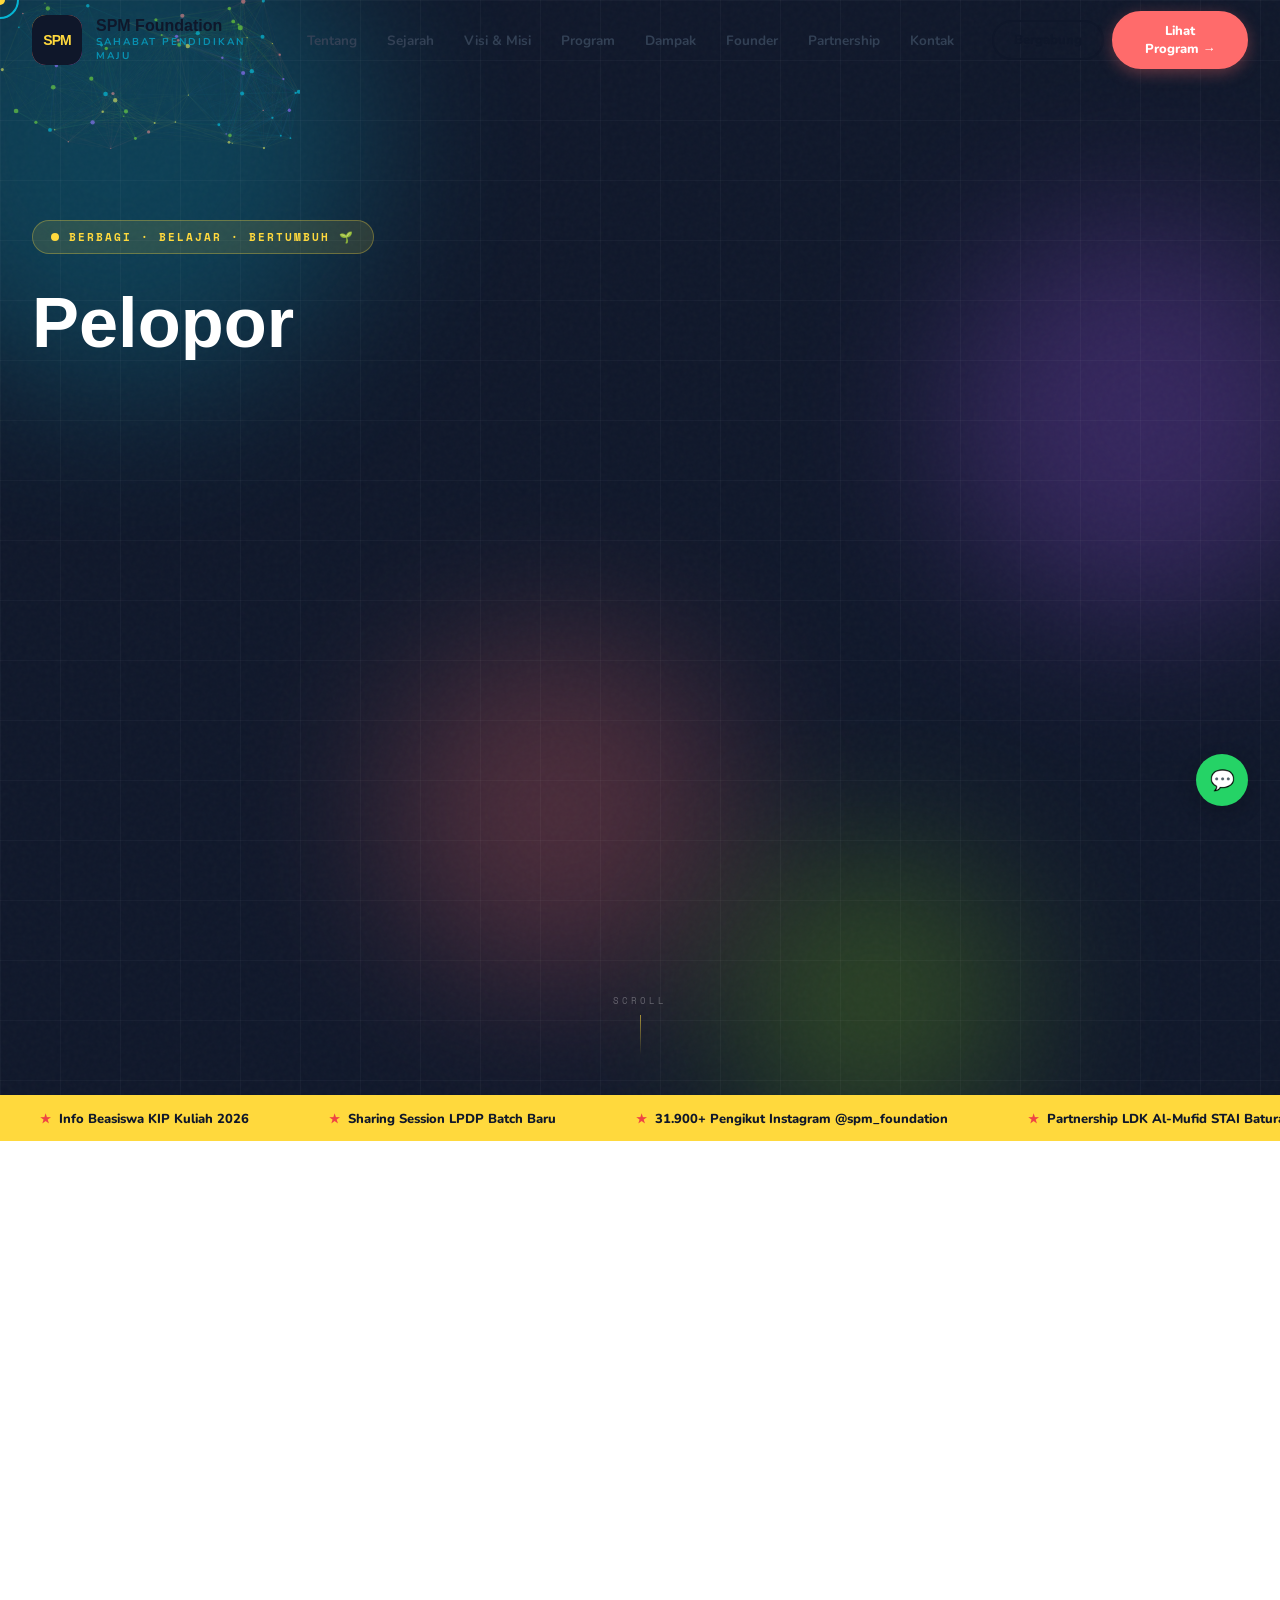
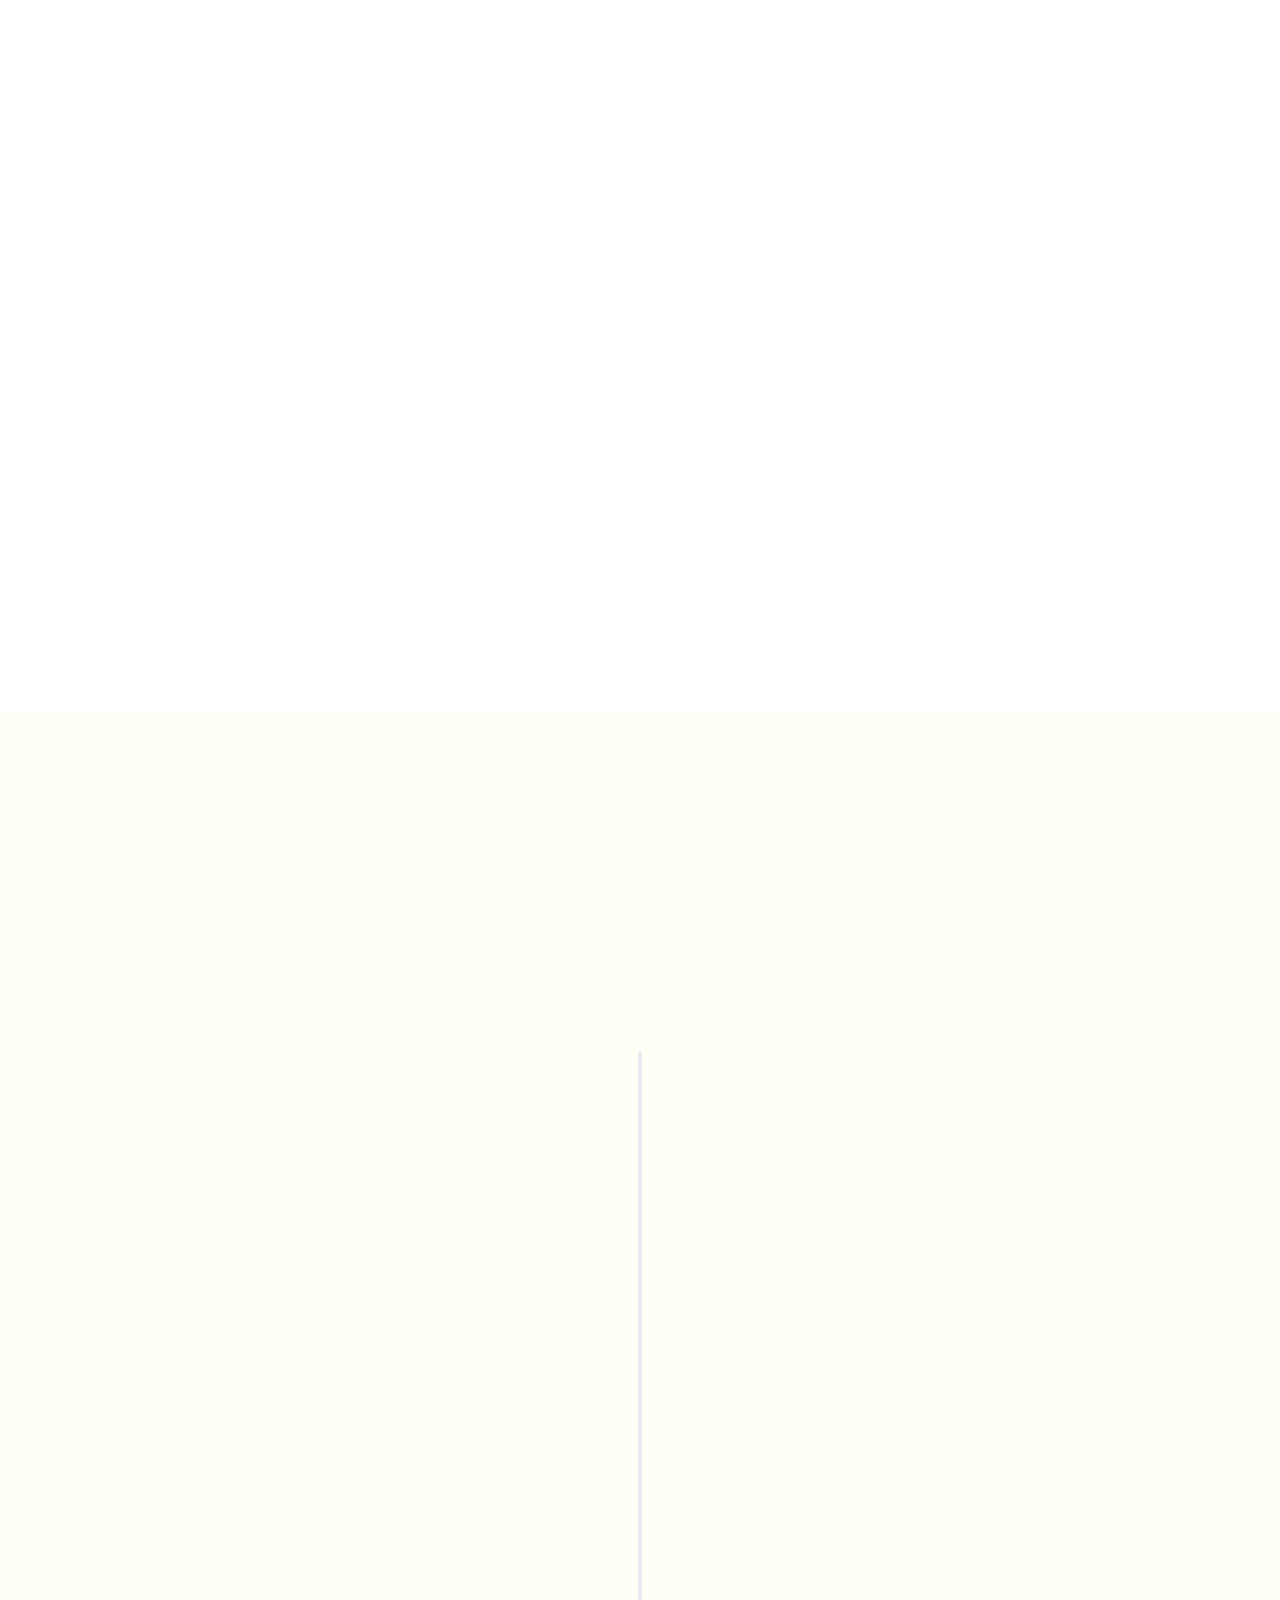
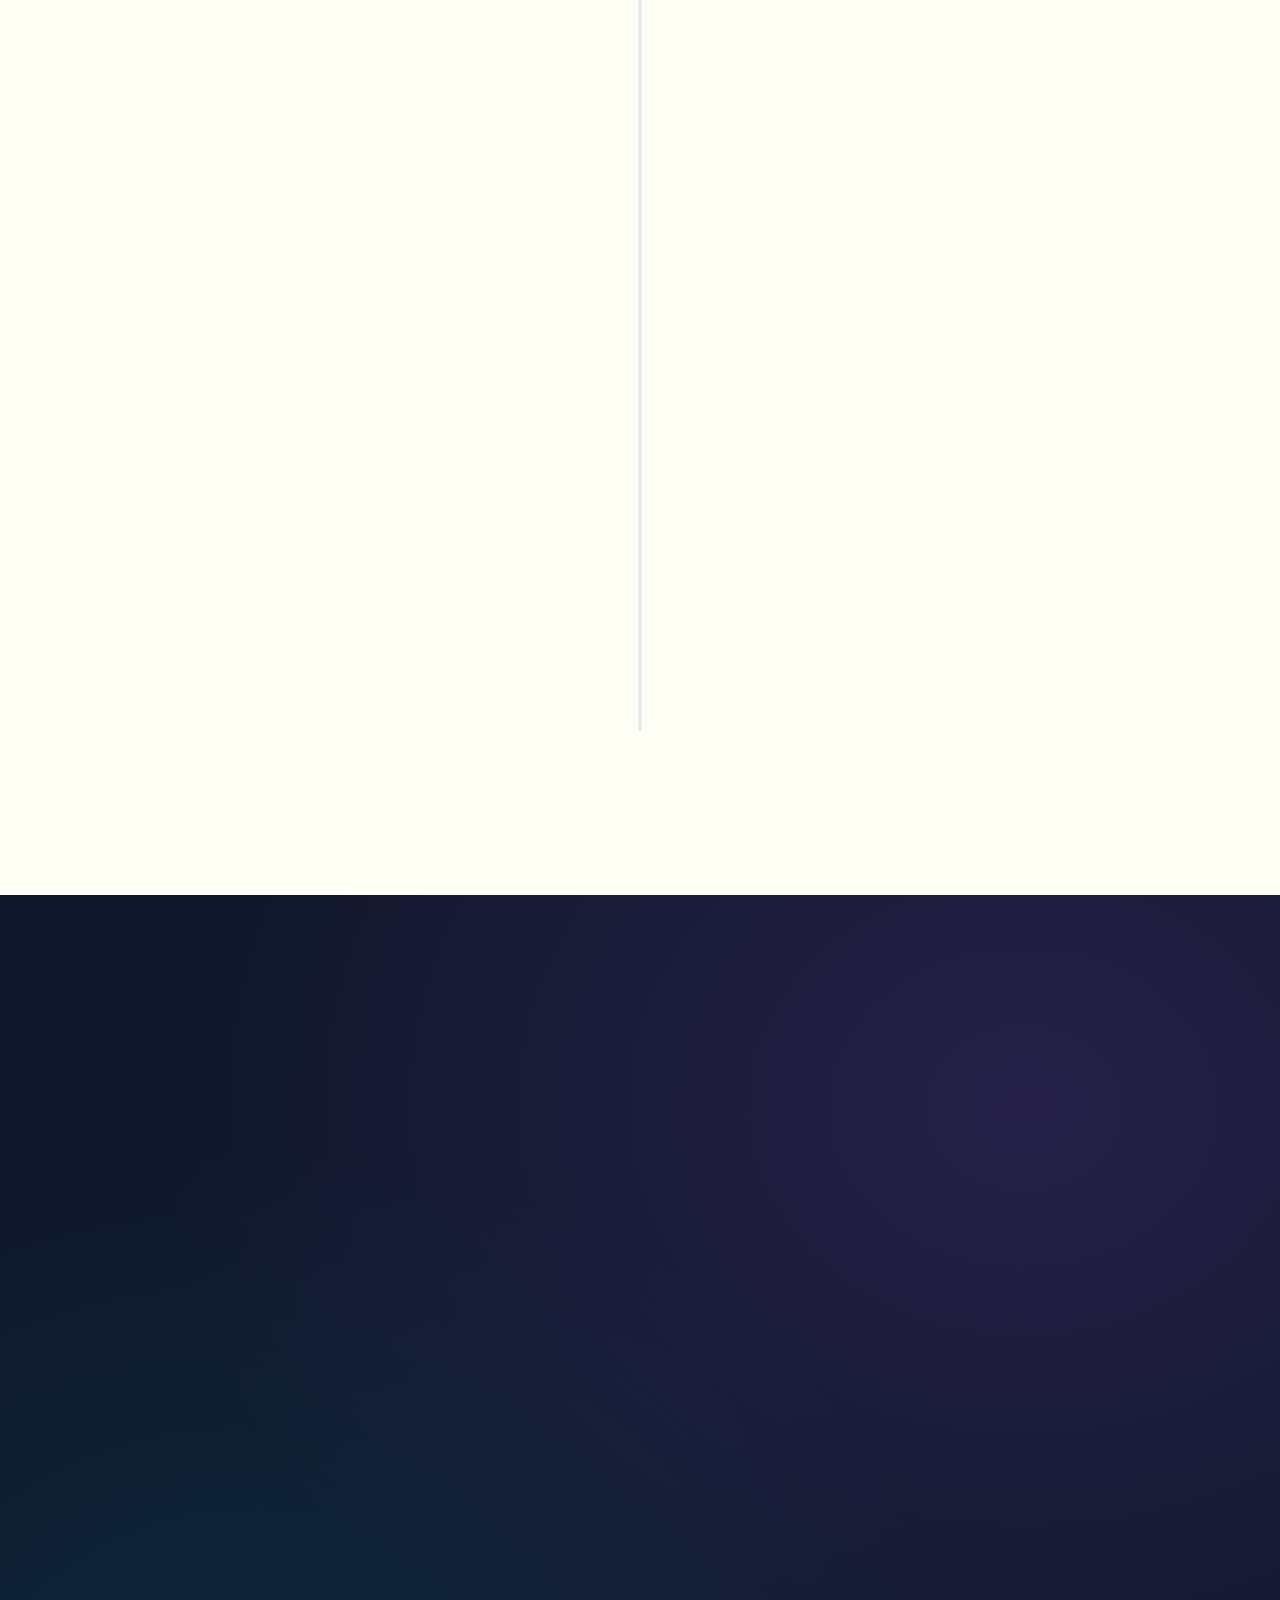
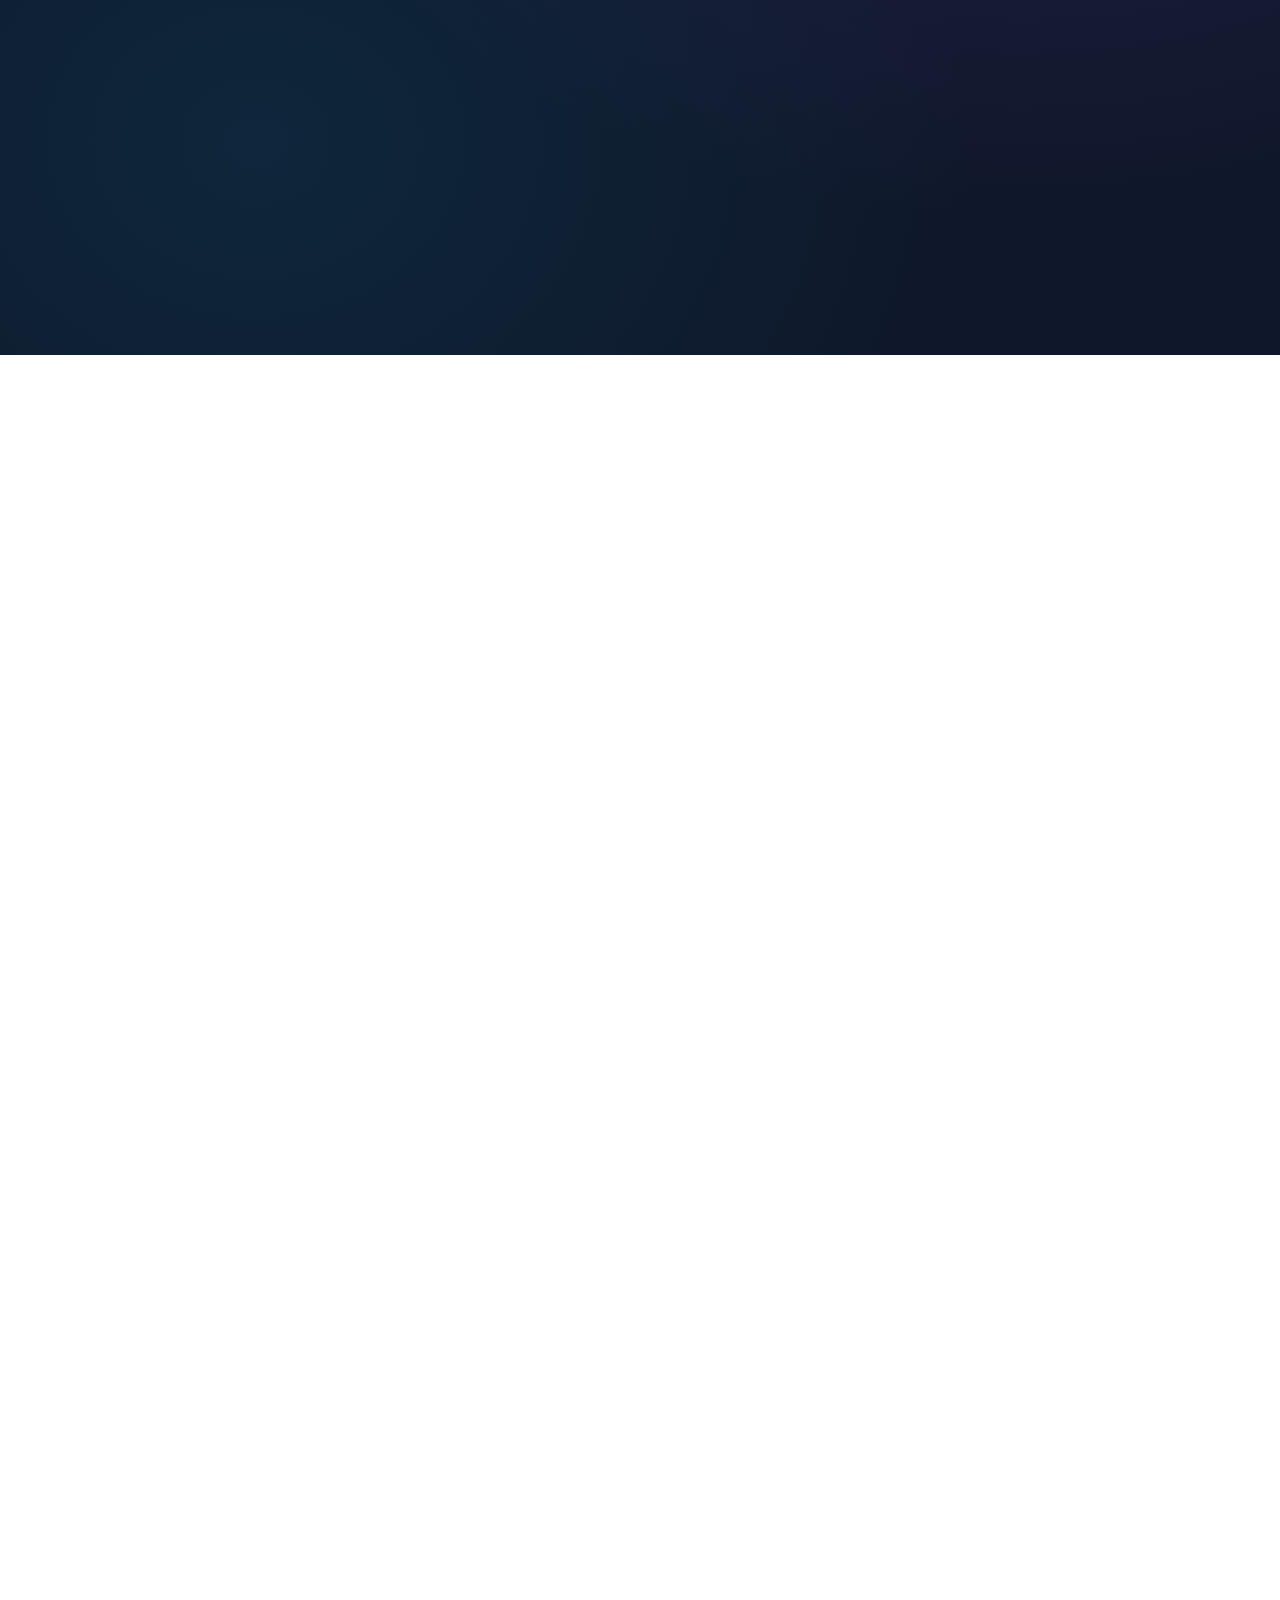
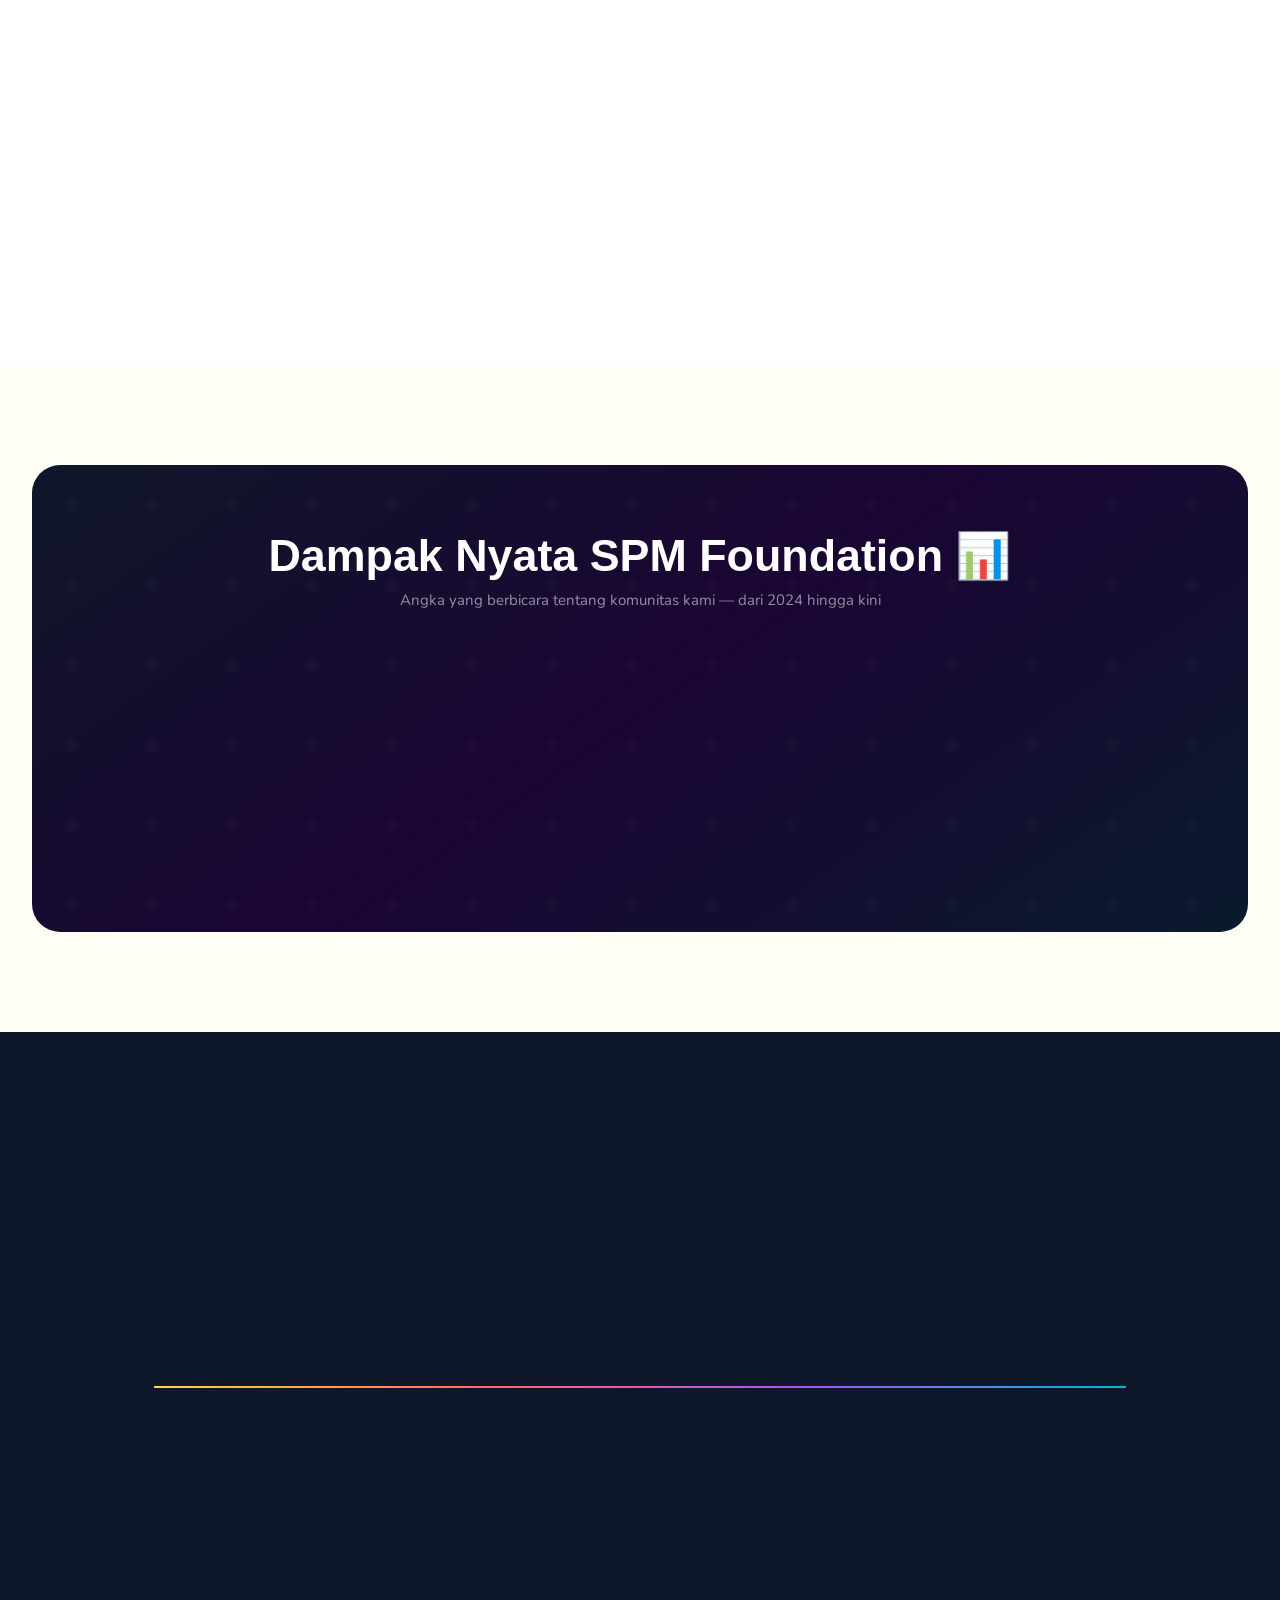
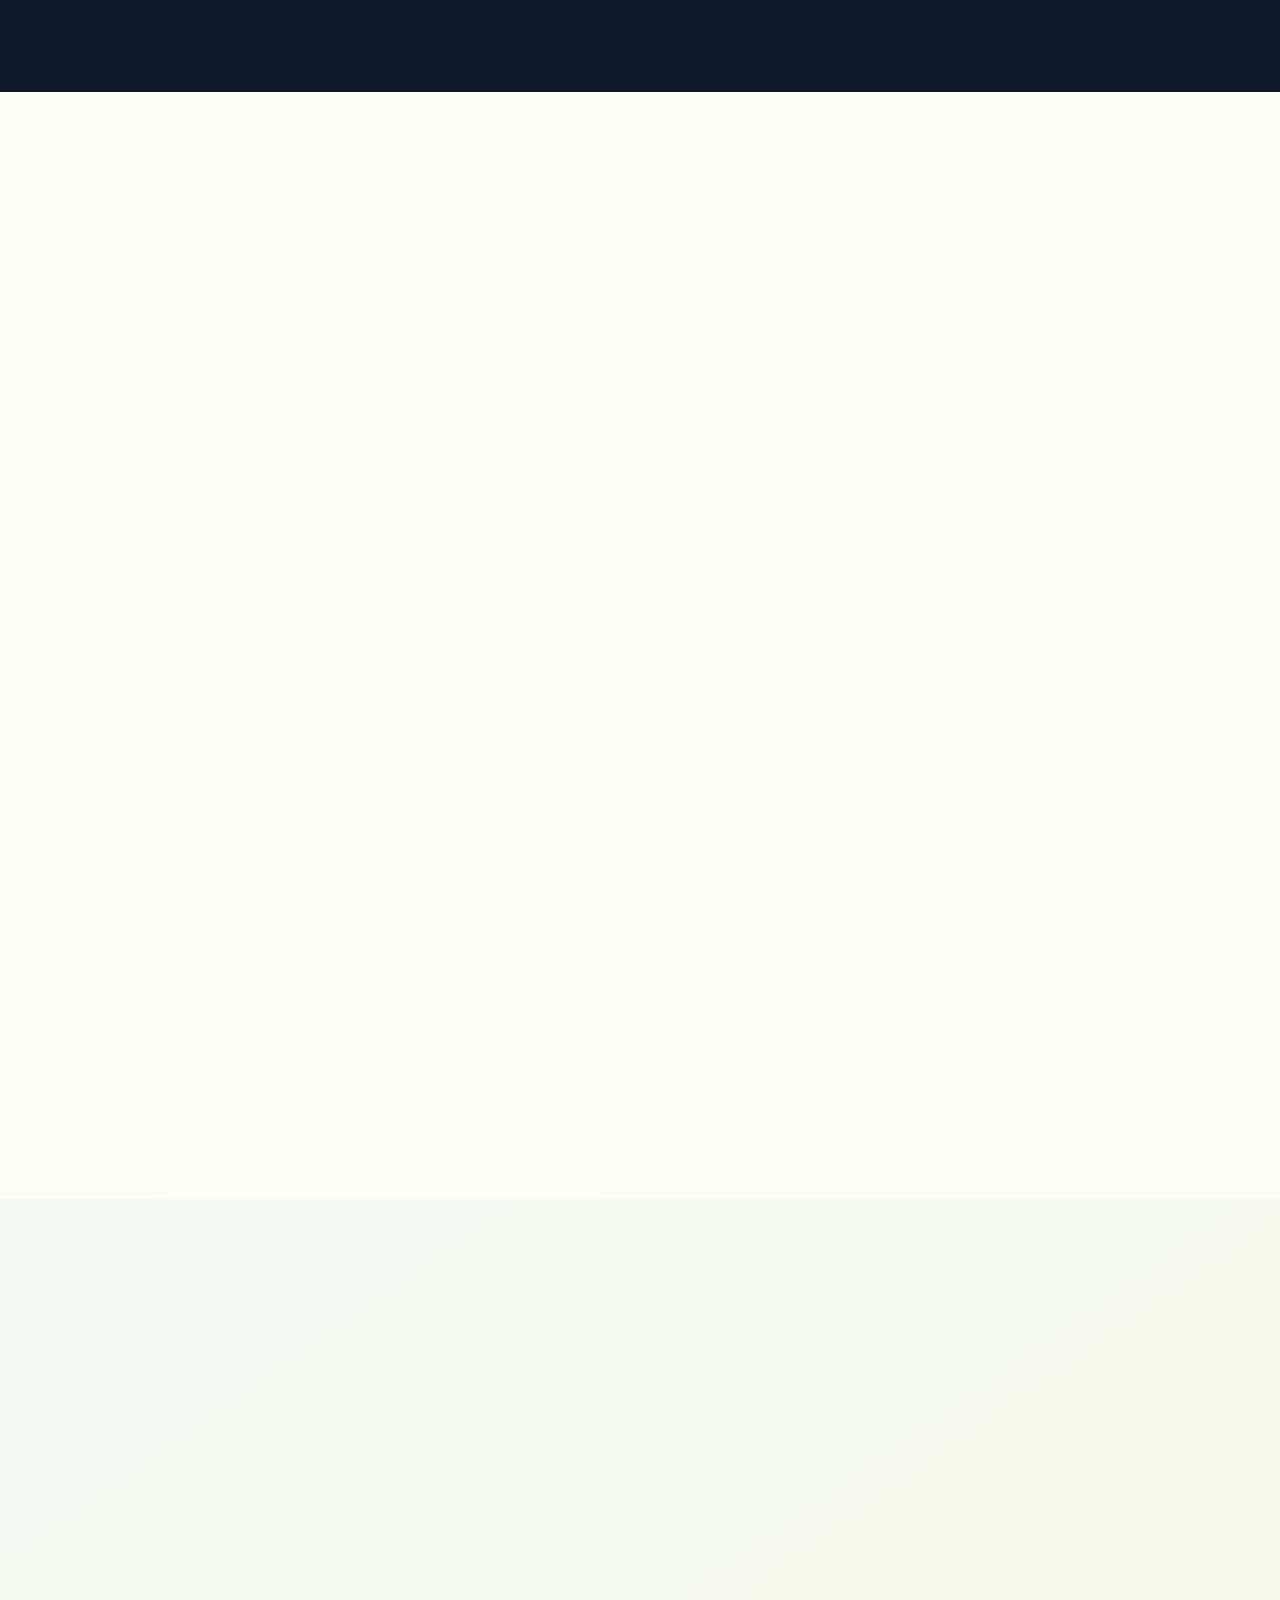
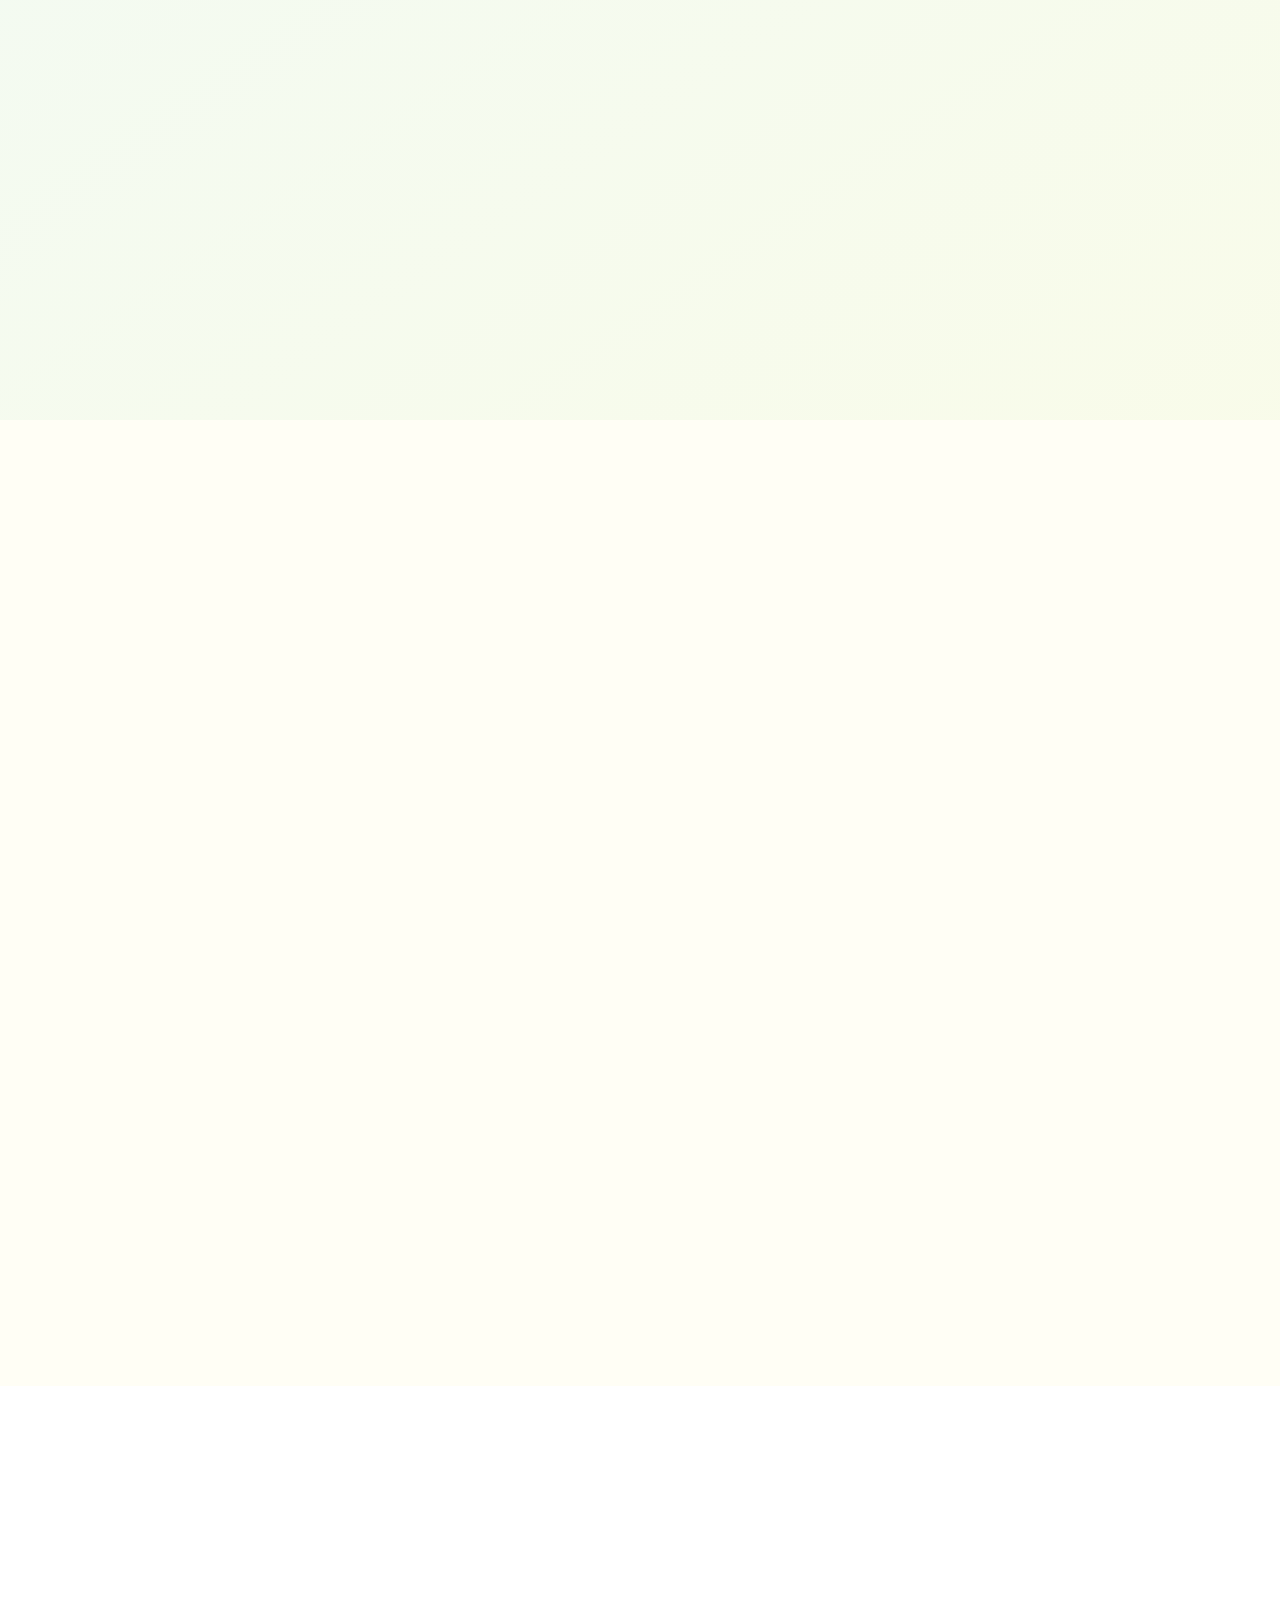
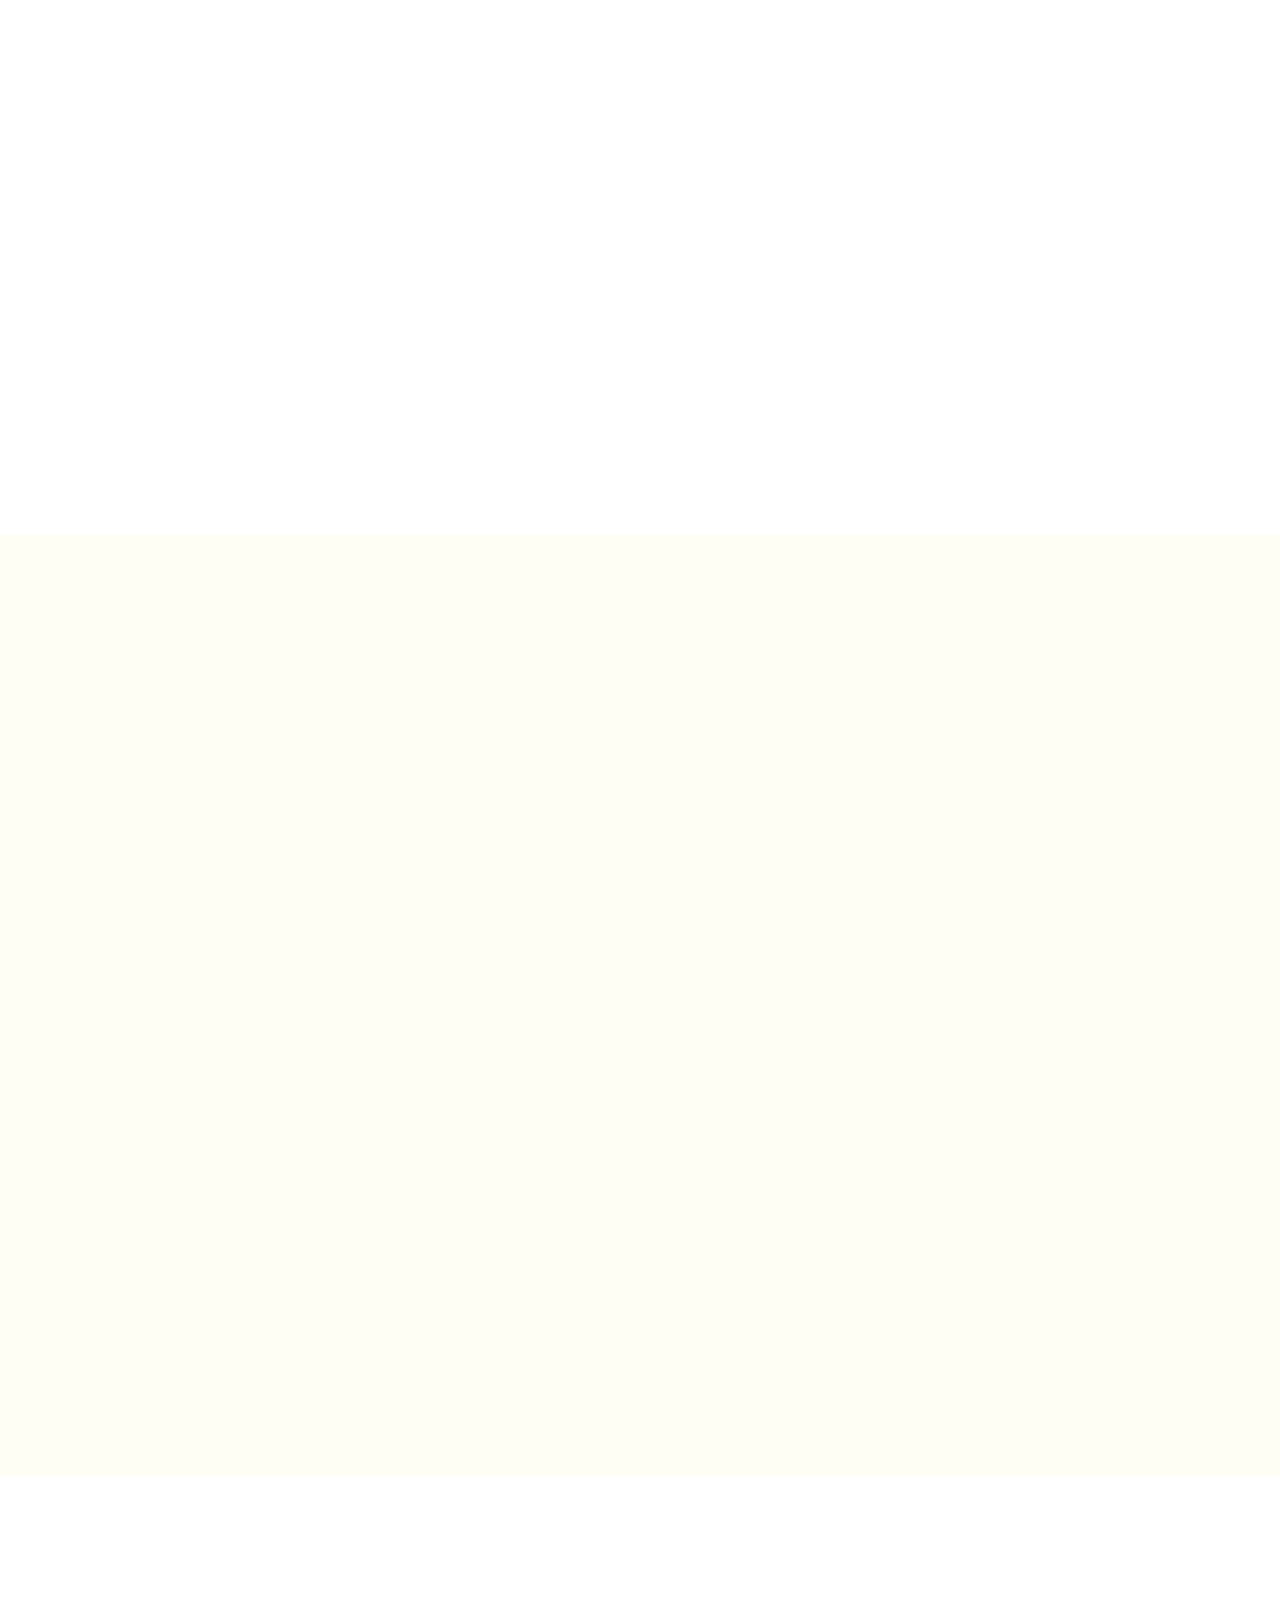
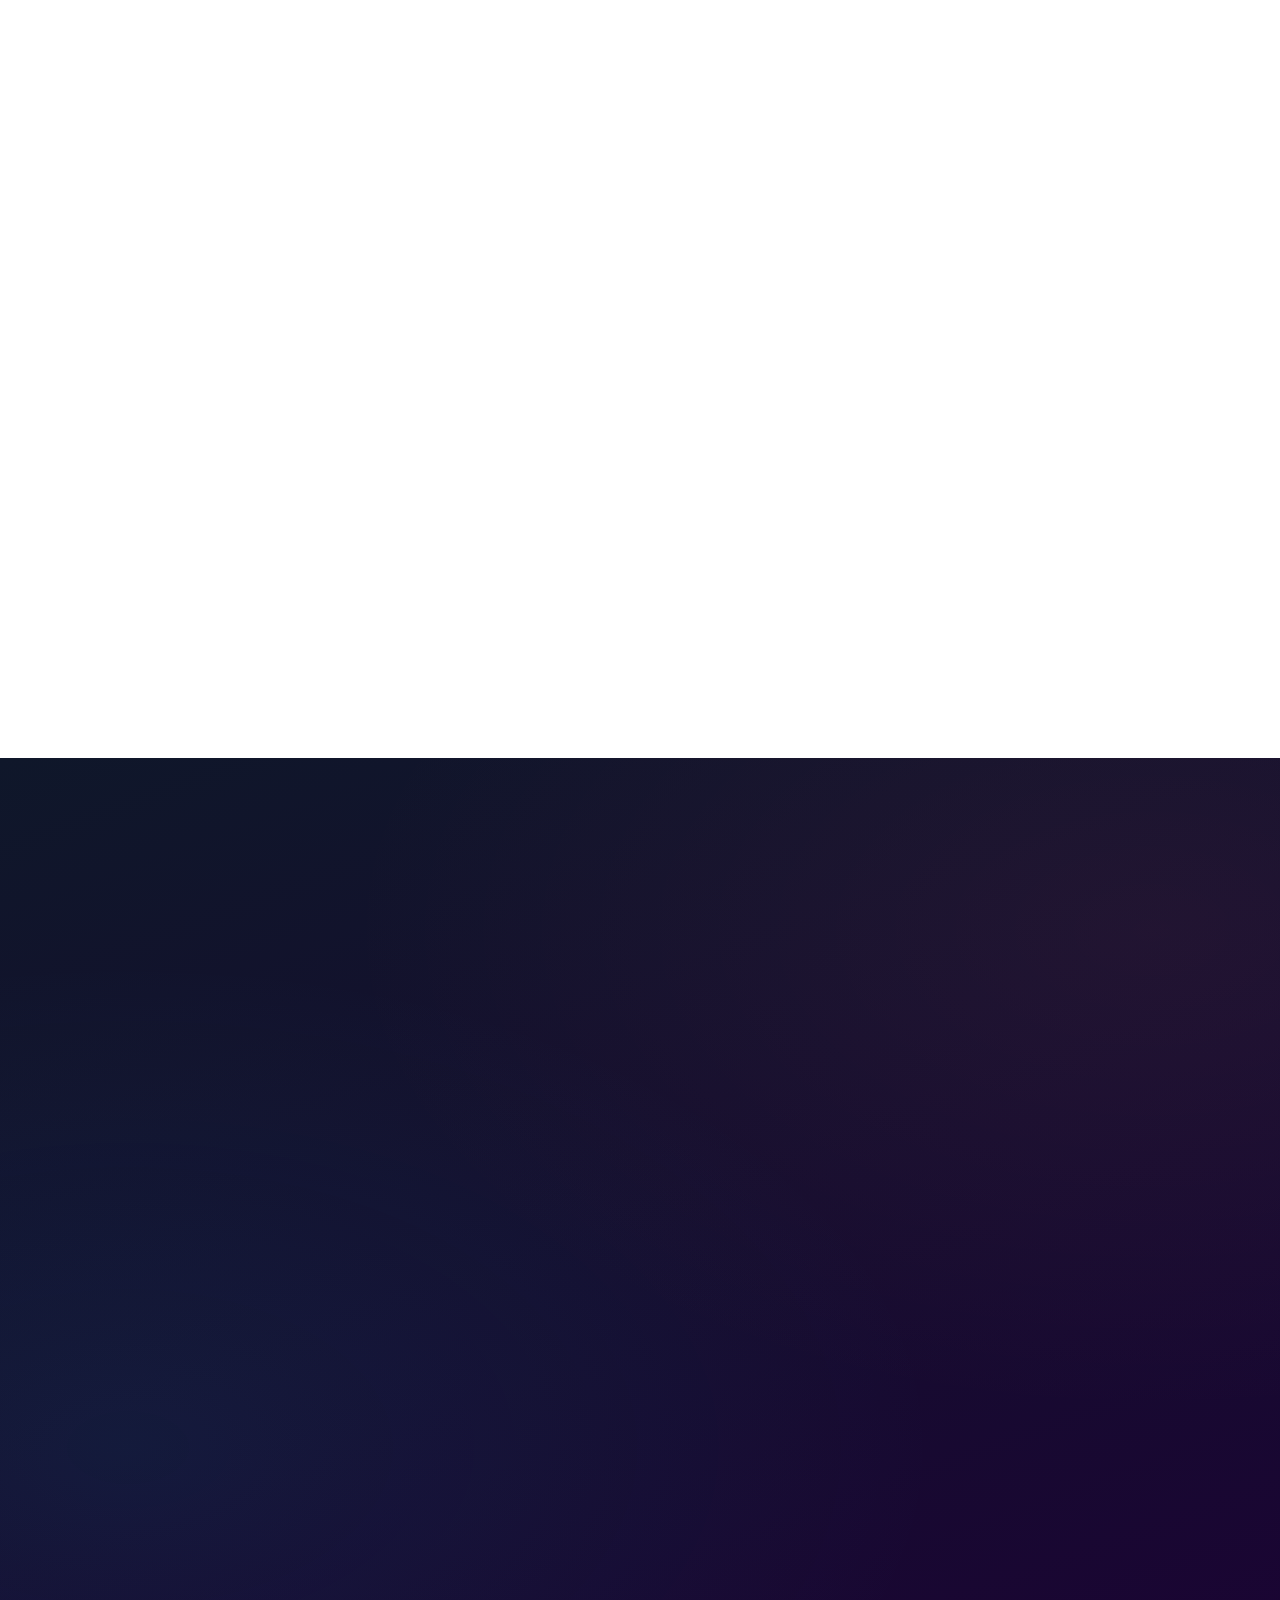
==== commit b8a7d865: "Add modular CSS and JS, update index Introduce a modular asset structure: add multiple new CSS files" ====
--- a/index.html
+++ b/index.html
@@ -5,7 +5,15 @@
 <meta name="viewport" content="width=device-width, initial-scale=1.0">
 <title>SPM Foundation — Sahabat Pendidikan Maju</title>
 <link href="https://fonts.googleapis.com/css2?family=Clash+Display:wght@400;500;600;700&family=Nunito:ital,wght@0,300;0,400;0,600;0,700;0,800;0,900;1,400&family=Space+Mono:wght@400;700&display=swap" rel="stylesheet">
-<link rel="stylesheet" href="style.css">
+<!-- ─── CSS Modules (replaces single style.css) ─── -->
+<link rel="stylesheet" href="css/base.css">           <!-- Variables, reset, buttons, forms -->
+<link rel="stylesheet" href="css/cursor-preloader.css"><!-- Custom cursor + preloader -->
+<link rel="stylesheet" href="css/nav.css">            <!-- Navigation bar -->
+<link rel="stylesheet" href="css/hero.css">           <!-- Hero section + ticker -->
+<link rel="stylesheet" href="css/sections-1.css">     <!-- About, Timeline, Visi-Misi, Program -->
+<link rel="stylesheet" href="css/sections-2.css">     <!-- Dampak, Testimoni, Roadmap, Founder, Partner, Berita -->
+<link rel="stylesheet" href="css/interactive.css">    <!-- Quiz, Calculator, FAQ, Kontak, Modal, Toast, Float, Footer -->
+<link rel="stylesheet" href="css/responsive.css">     <!-- Breakpoints: Mobile / Tablet / Desktop -->
 </head>
 <body>
 
@@ -888,6 +896,16 @@
   </div>
 </div>
 
-<script src="script.js"></script>
+<script src="scripts/cursor.js"></script>
+<script src="scripts/ui.js"></script>
+<script src="scripts/nav.js"></script>
+<script src="scripts/scroll.js"></script>
+<script src="scripts/hero.js"></script>
+<script src="scripts/preloader.js"></script>
+<script src="scripts/programs.js"></script>
+<script src="scripts/forms.js"></script>
+<script src="scripts/faq.js"></script>
+<script src="scripts/quiz.js"></script>
+<script src="scripts/calculator.js"></script>
 </body>
 </html>
--- a/css/base.css
+++ b/css/base.css
@@ -0,0 +1,70 @@
+/* ═══════════════════════════════════════
+   BASE — Reset, Variables, Typography
+   ═══════════════════════════════════════ */
+*{margin:0;padding:0;box-sizing:border-box}
+:root{
+  --sun:#FFD93D;--sun-d:#FFC107;--sun-dd:#E6A500;
+  --sky:#06B6D4;--sky-d:#0891B2;--sky-dd:#0E7490;
+  --lime:#84CC16;--lime-d:#65A30D;--lime-dd:#4D7C0F;
+  --coral:#FF6B6B;--coral-d:#EF4444;--coral-dd:#DC2626;
+  --violet:#A855F7;--violet-d:#9333EA;--violet-dd:#7C3AED;
+  --navy:#0F172A;--navy2:#1E293B;--navy3:#334155;
+  --white:#FFFFFF;--off:#FFFEF5;--cream:#FFF9E6;
+  --gray1:#F8FAFC;--gray2:#E2E8F0;--gray3:#94A3B8;--gray4:#475569;
+  --font-h:'Clash Display',sans-serif;
+  --font-b:'Nunito',sans-serif;
+  --font-m:'Space Mono',monospace;
+  --r:16px;--rs:8px;--rl:24px;
+  --shadow:0 8px 32px rgba(0,0,0,.12);
+  --shadow-lg:0 20px 60px rgba(0,0,0,.18);
+}
+html{scroll-behavior:smooth;scroll-padding-top:80px}
+body{font-family:var(--font-b);background:var(--off);color:var(--navy);overflow-x:hidden;cursor:none}
+
+/* Scroll Progress Bar */
+#pbar{position:fixed;top:0;left:0;height:4px;z-index:10000;background:linear-gradient(90deg,var(--sun),var(--coral),var(--violet),var(--sky),var(--lime));width:0;transition:width .1s}
+
+/* Section base */
+section{padding:100px 0}
+.wrap{max-width:1360px;margin:0 auto;padding:0 2rem}
+
+/* Reveal animation */
+.rw{opacity:0;transform:translateY(36px);transition:opacity .7s cubic-bezier(.22,1,.36,1),transform .7s cubic-bezier(.22,1,.36,1)}
+.rw.in{opacity:1;transform:translateY(0)}
+.rw[data-d="1"]{transition-delay:.1s}
+.rw[data-d="2"]{transition-delay:.2s}
+.rw[data-d="3"]{transition-delay:.3s}
+.rw[data-d="4"]{transition-delay:.4s}
+.rw[data-d="5"]{transition-delay:.5s}
+
+/* Section header helpers */
+.sec-tag{display:inline-flex;align-items:center;gap:8px;padding:6px 16px;border-radius:50px;font-family:var(--font-m);font-size:10px;font-weight:700;letter-spacing:2px;text-transform:uppercase;margin-bottom:1rem}
+.tag-sun{background:rgba(255,217,61,.15);color:var(--sun-dd);border:1px solid rgba(255,217,61,.3)}
+.tag-sky{background:rgba(6,182,212,.1);color:var(--sky-dd);border:1px solid rgba(6,182,212,.25)}
+.tag-lime{background:rgba(132,204,22,.1);color:var(--lime-dd);border:1px solid rgba(132,204,22,.25)}
+.tag-coral{background:rgba(255,107,107,.1);color:var(--coral-dd);border:1px solid rgba(255,107,107,.25)}
+.tag-violet{background:rgba(168,85,247,.1);color:var(--violet-dd);border:1px solid rgba(168,85,247,.25)}
+.sec-h2{font-family:var(--font-h);font-size:clamp(2.2rem,4vw,3.5rem);font-weight:700;line-height:1.1;color:var(--navy);margin-bottom:1rem}
+.sec-h2 em{font-style:normal;color:var(--coral-d)}
+.sec-p{font-size:16px;color:var(--gray4);line-height:1.85;max-width:560px}
+.sec-hdr{margin-bottom:4rem}
+.sec-hdr.center{text-align:center}
+.sec-hdr.center .sec-p{margin:0 auto}
+
+/* Shared buttons */
+.btn-outline{padding:9px 20px;border-radius:50px;font-family:var(--font-b);font-size:13px;font-weight:800;cursor:pointer;border:2px solid var(--navy);background:transparent;color:var(--navy);transition:all .25s}
+.btn-outline:hover{background:var(--navy);color:var(--white)}
+.btn-solid{padding:9px 22px;border-radius:50px;font-family:var(--font-b);font-size:13px;font-weight:800;cursor:pointer;border:2px solid var(--coral);background:var(--coral);color:var(--white);transition:all .3s;box-shadow:0 4px 16px rgba(255,107,107,.35)}
+.btn-solid:hover{transform:translateY(-2px);box-shadow:0 8px 24px rgba(255,107,107,.5);background:var(--coral-d)}
+.btn-send{width:100%;padding:16px;border-radius:12px;border:none;font-family:var(--font-b);font-size:15px;font-weight:800;cursor:pointer;background:var(--sun);color:var(--navy);transition:all .3s;letter-spacing:.5px}
+.btn-send:hover{background:var(--sun-d);transform:translateY(-2px);box-shadow:0 10px 28px rgba(255,217,61,.4)}
+
+/* Form groups */
+.fg{margin-bottom:1.25rem}
+.fg label{display:block;font-family:var(--font-m);font-size:10px;font-weight:700;color:rgba(255,255,255,.4);margin-bottom:.5rem;text-transform:uppercase;letter-spacing:1px}
+.fg input,.fg select,.fg textarea{width:100%;padding:12px 16px;border-radius:12px;border:1.5px solid rgba(255,255,255,.1);background:rgba(255,255,255,.07);color:var(--white);font-family:var(--font-b);font-size:14px;outline:none;transition:all .25s}
+.fg input::placeholder,.fg textarea::placeholder{color:rgba(255,255,255,.3)}
+.fg input:focus,.fg select:focus,.fg textarea:focus{border-color:rgba(255,217,61,.5);background:rgba(255,255,255,.1)}
+.fg select option{background:var(--navy2);color:var(--white)}
+.fg textarea{resize:vertical;min-height:110px}
+.fg-row{display:grid;grid-template-columns:1fr 1fr;gap:1rem}
--- a/css/cursor-preloader.css
+++ b/css/cursor-preloader.css
@@ -0,0 +1,24 @@
+/* ═══════════════════════════════════════
+   CURSOR & PRELOADER
+   ═══════════════════════════════════════ */
+
+/* Custom Cursor */
+#cur-dot{position:fixed;width:10px;height:10px;border-radius:50%;background:var(--sun);pointer-events:none;z-index:99999;transform:translate(-50%,-50%);transition:transform .08s,width .2s,height .2s,background .2s}
+#cur-ring{position:fixed;width:38px;height:38px;border-radius:50%;border:2px solid var(--sky);pointer-events:none;z-index:99998;transform:translate(-50%,-50%);transition:transform .18s cubic-bezier(.22,1,.36,1),width .25s,height .25s,border-color .25s,opacity .25s}
+body.hover-cta #cur-dot{width:6px;height:6px;background:var(--coral)}
+body.hover-cta #cur-ring{width:52px;height:52px;border-color:var(--coral);opacity:.6}
+@media(hover:none){#cur-dot,#cur-ring{display:none}}
+
+/* Preloader */
+#pre{position:fixed;inset:0;z-index:999999;background:var(--navy);display:flex;flex-direction:column;align-items:center;justify-content:center;gap:2rem;transition:opacity .8s ease,visibility .8s}
+#pre.gone{opacity:0;visibility:hidden;pointer-events:none}
+.pre-logo-wrap{position:relative;width:100px;height:100px}
+.pre-hex{position:absolute;inset:0;display:flex;align-items:center;justify-content:center}
+.pre-hex svg{animation:hexSpin 2s linear infinite}
+@keyframes hexSpin{to{transform:rotate(360deg)}}
+.pre-initials{position:absolute;inset:0;display:flex;align-items:center;justify-content:center;font-family:var(--font-h);font-size:1.8rem;font-weight:700;color:var(--sun);letter-spacing:-2px}
+.pre-pct{font-family:var(--font-m);font-size:3.5rem;font-weight:700;color:var(--white);letter-spacing:-2px}
+.pre-pct span{color:var(--sun)}
+.pre-bar{width:240px;height:3px;background:rgba(255,255,255,.1);border-radius:2px;overflow:hidden}
+.pre-bar-fill{height:100%;background:linear-gradient(90deg,var(--sun),var(--coral));border-radius:2px;transition:width .1s}
+.pre-txt{font-family:var(--font-b);font-size:11px;font-weight:700;color:rgba(255,255,255,.35);letter-spacing:3px;text-transform:uppercase}
--- a/css/nav.css
+++ b/css/nav.css
@@ -0,0 +1,25 @@
+/* ═══════════════════════════════════════
+   NAVIGATION
+   ═══════════════════════════════════════ */
+nav{position:fixed;top:0;left:0;right:0;z-index:1000;height:80px;transition:all .4s}
+nav.solid{background:rgba(255,254,245,.95);backdrop-filter:blur(20px);box-shadow:0 2px 24px rgba(0,0,0,.08);border-bottom:2px solid var(--sun)}
+.nav-inner{max-width:1360px;margin:0 auto;padding:0 2rem;height:100%;display:flex;align-items:center;justify-content:space-between;gap:1.5rem}
+
+/* Brand */
+.brand{display:flex;align-items:center;gap:14px;text-decoration:none}
+.brand-icon{width:50px;height:50px;border-radius:14px;background:var(--navy);display:flex;align-items:center;justify-content:center;font-family:var(--font-h);font-size:14px;font-weight:700;color:var(--sun);letter-spacing:-1px;position:relative;overflow:hidden;flex-shrink:0}
+.brand-icon::before{content:'';position:absolute;inset:-2px;background:linear-gradient(135deg,var(--sun),var(--coral),var(--violet));border-radius:16px;z-index:-1}
+.brand-text strong{display:block;font-family:var(--font-h);font-size:16px;font-weight:700;color:var(--navy);line-height:1.1}
+.brand-text em{display:block;font-style:normal;font-size:10px;font-weight:700;color:var(--sky-d);letter-spacing:2px;text-transform:uppercase}
+
+/* Menu */
+.nav-menu{display:flex;align-items:center;gap:2px;list-style:none}
+.nav-menu a{padding:8px 14px;border-radius:50px;font-size:13.5px;font-weight:700;color:var(--navy3);text-decoration:none;transition:all .2s;white-space:nowrap}
+.nav-menu a:hover,.nav-menu a.active{color:var(--navy);background:var(--sun)}
+
+/* Nav Actions */
+.nav-actions{display:flex;gap:.5rem;align-items:center}
+.hamburger{display:none;flex-direction:column;gap:5px;background:none;border:none;cursor:pointer;padding:4px}
+.hamburger span{width:24px;height:2.5px;background:var(--navy);border-radius:2px;transition:all .3s;display:block}
+
+/* Mobile nav open state handled in responsive.css */
--- a/css/hero.css
+++ b/css/hero.css
@@ -0,0 +1,102 @@
+/* ═══════════════════════════════════════
+   HERO SECTION
+   ═══════════════════════════════════════ */
+#hero{min-height:100vh;background:var(--navy);position:relative;overflow:hidden;display:flex;flex-direction:column;justify-content:center}
+.hero-canvas{position:absolute;inset:0;z-index:0}
+
+/* Blobs */
+.hero-blobs{position:absolute;inset:0;z-index:1;pointer-events:none}
+.blob{position:absolute;border-radius:50%;filter:blur(80px);opacity:.25;animation:blobFloat 8s ease-in-out infinite}
+.blob1{width:500px;height:500px;background:var(--sky);top:-10%;left:-10%;animation-delay:0s}
+.blob2{width:400px;height:400px;background:var(--violet);top:20%;right:-5%;animation-delay:2s}
+.blob3{width:350px;height:350px;background:var(--coral);bottom:10%;left:30%;animation-delay:4s}
+.blob4{width:300px;height:300px;background:var(--lime);bottom:-5%;right:20%;animation-delay:1s}
+@keyframes blobFloat{0%,100%{transform:translateY(0) scale(1)}50%{transform:translateY(-40px) scale(1.05)}}
+
+/* Overlays */
+.hero-noise{position:absolute;inset:0;z-index:2;opacity:.03;background-image:url("data:image/svg+xml,%3Csvg viewBox='0 0 256 256' xmlns='http://www.w3.org/2000/svg'%3E%3Cfilter id='noise'%3E%3CfeTurbulence type='fractalNoise' baseFrequency='0.9' numOctaves='4' stitchTiles='stitch'/%3E%3C/filter%3E%3Crect width='100%25' height='100%25' filter='url(%23noise)'/%3E%3C/svg%3E")}
+.hero-grid{position:absolute;inset:0;z-index:2;background-image:linear-gradient(rgba(255,255,255,.03) 1px,transparent 1px),linear-gradient(90deg,rgba(255,255,255,.03) 1px,transparent 1px);background-size:60px 60px}
+
+/* Layout */
+.hero-inner{position:relative;z-index:5;max-width:1360px;margin:0 auto;width:100%;padding:120px 2rem 80px;display:grid;grid-template-columns:1fr 520px;gap:5rem;align-items:center}
+
+/* Eyebrow */
+.hero-eyebrow{display:inline-flex;align-items:center;gap:10px;padding:8px 18px;border-radius:50px;background:rgba(255,217,61,.12);border:1px solid rgba(255,217,61,.3);margin-bottom:2rem}
+.eyebrow-pulse{width:8px;height:8px;border-radius:50%;background:var(--sun);animation:pulse 2s ease-in-out infinite}
+@keyframes pulse{0%,100%{box-shadow:0 0 0 0 rgba(255,217,61,.6)}50%{box-shadow:0 0 0 10px rgba(255,217,61,0)}}
+.eyebrow-text{font-family:var(--font-m);font-size:11px;font-weight:700;color:var(--sun);letter-spacing:2px;text-transform:uppercase}
+
+/* Heading */
+.hero-h1{font-family:var(--font-h);font-size:clamp(3rem,5.5vw,5.5rem);font-weight:700;color:var(--white);line-height:1.05;margin-bottom:1.75rem}
+.hero-h1 .word{display:inline-block;overflow:hidden;vertical-align:top}
+.hero-h1 .inner{display:inline-block;transform:translateY(100%);transition:transform .7s cubic-bezier(.22,1,.36,1)}
+.hero-h1 .acc-sun{color:var(--sun)}
+.hero-h1 .acc-sky{color:var(--sky)}
+.hero-h1 .acc-lime{color:var(--lime)}
+
+/* Content */
+.hero-desc{font-size:17px;color:rgba(255,255,255,.7);line-height:1.85;max-width:540px;margin-bottom:2.5rem;opacity:0;transition:opacity .8s .6s}
+.hero-desc.vis{opacity:1}
+.hero-btns{display:flex;gap:1rem;flex-wrap:wrap;margin-bottom:3rem;opacity:0;transition:opacity .8s .8s}
+.hero-btns.vis{opacity:1}
+.hbtn-primary{display:inline-flex;align-items:center;gap:10px;padding:16px 32px;border-radius:50px;background:var(--sun);color:var(--navy);font-family:var(--font-b);font-size:15px;font-weight:900;border:none;cursor:pointer;text-decoration:none;box-shadow:0 8px 28px rgba(255,217,61,.45);transition:all .3s}
+.hbtn-primary:hover{transform:translateY(-3px);box-shadow:0 14px 36px rgba(255,217,61,.6);background:var(--sun-d)}
+.hbtn-secondary{display:inline-flex;align-items:center;gap:10px;padding:14px 28px;border-radius:50px;background:rgba(255,255,255,.08);color:var(--white);font-family:var(--font-b);font-size:15px;font-weight:700;border:1.5px solid rgba(255,255,255,.2);cursor:pointer;text-decoration:none;transition:all .3s}
+.hbtn-secondary:hover{background:rgba(255,255,255,.16);border-color:rgba(255,255,255,.5)}
+
+/* Social Row */
+.hero-social-row{display:flex;align-items:center;gap:.75rem;opacity:0;transition:opacity .8s 1s}
+.hero-social-row.vis{opacity:1}
+.soc-lbl{font-family:var(--font-m);font-size:10px;color:rgba(255,255,255,.35);letter-spacing:2px;text-transform:uppercase;margin-right:.25rem}
+.soc-btn{width:40px;height:40px;border-radius:12px;background:rgba(255,255,255,.07);border:1px solid rgba(255,255,255,.12);display:flex;align-items:center;justify-content:center;font-size:1.1rem;text-decoration:none;transition:all .25s}
+.soc-btn:hover{background:rgba(255,255,255,.18);transform:translateY(-3px)}
+
+/* Hero Card (right panel) */
+.hero-card{background:rgba(255,255,255,.06);backdrop-filter:blur(24px);border:1px solid rgba(255,255,255,.1);border-radius:24px;padding:2rem;opacity:0;transform:translateX(40px);transition:opacity .9s .4s,transform .9s .4s}
+.hero-card.vis{opacity:1;transform:translateX(0)}
+.hcard-head{display:flex;justify-content:space-between;align-items:center;margin-bottom:1.5rem;padding-bottom:1rem;border-bottom:1px solid rgba(255,255,255,.08)}
+.hcard-title{font-family:var(--font-h);font-size:14px;font-weight:600;color:rgba(255,255,255,.9)}
+.live-badge{display:flex;align-items:center;gap:5px;background:rgba(132,204,22,.15);border:1px solid rgba(132,204,22,.3);border-radius:50px;padding:4px 12px;font-family:var(--font-m);font-size:9px;font-weight:700;color:var(--lime)}
+.live-dot{width:5px;height:5px;border-radius:50%;background:var(--lime);animation:liveBlink 1.5s ease-in-out infinite}
+@keyframes liveBlink{0%,100%{opacity:1}50%{opacity:.2}}
+.hcard-stats{display:grid;grid-template-columns:1fr 1fr;gap:.75rem;margin-bottom:1.25rem}
+.hstat{background:rgba(255,255,255,.05);border:1px solid rgba(255,255,255,.08);border-radius:14px;padding:1rem;transition:all .3s;cursor:default}
+.hstat:hover{background:rgba(255,255,255,.1);transform:translateY(-2px)}
+.hstat-icon{font-size:1.3rem;margin-bottom:.5rem;display:block}
+.hstat-val{font-family:var(--font-h);font-size:1.8rem;font-weight:700;color:var(--white);display:block;line-height:1}
+.hstat-lbl{font-size:9.5px;font-weight:700;color:rgba(255,255,255,.4);margin-top:4px;text-transform:uppercase;letter-spacing:.5px;display:block}
+.hstat:nth-child(1) .hstat-val{color:var(--sky)}
+.hstat:nth-child(2) .hstat-val{color:var(--sun)}
+.hstat:nth-child(3) .hstat-val{color:var(--lime)}
+.hstat:nth-child(4) .hstat-val{color:var(--violet)}
+
+/* Card chart */
+.hcard-chart{background:rgba(255,255,255,.03);border-radius:12px;padding:1rem;margin-bottom:1rem}
+.chart-lbl{font-family:var(--font-m);font-size:9px;color:rgba(255,255,255,.4);letter-spacing:1px;margin-bottom:.75rem;text-transform:uppercase}
+.chart-bars{display:flex;align-items:flex-end;gap:6px;height:60px}
+.bar-wrap{flex:1;display:flex;flex-direction:column;align-items:center;gap:4px}
+.bar-fill{width:100%;border-radius:4px 4px 0 0;transition:height .6s cubic-bezier(.34,1.56,.64,1)}
+.bar-mo{font-size:8px;color:rgba(255,255,255,.3);font-family:var(--font-m)}
+
+/* Card feed */
+.hcard-feed{display:flex;flex-direction:column;gap:.5rem}
+.feed-item{display:flex;align-items:center;gap:.75rem;padding:.625rem .75rem;background:rgba(255,255,255,.04);border-radius:10px;transition:background .2s}
+.feed-item:hover{background:rgba(255,255,255,.08)}
+.feed-ico{width:28px;height:28px;border-radius:8px;display:flex;align-items:center;justify-content:center;font-size:.8rem;flex-shrink:0}
+.feed-txt{font-size:11.5px;color:rgba(255,255,255,.75);font-weight:600;flex:1}
+.feed-time{font-family:var(--font-m);font-size:9px;color:rgba(255,255,255,.3);flex-shrink:0}
+
+/* Scroll hint */
+.scroll-hint{position:absolute;bottom:2.5rem;left:50%;transform:translateX(-50%);z-index:5;display:flex;flex-direction:column;align-items:center;gap:.5rem;opacity:0;animation:fadeUp 1s ease 2.5s forwards}
+@keyframes fadeUp{to{opacity:1}}
+.scroll-word{font-family:var(--font-m);font-size:9px;color:rgba(255,255,255,.3);letter-spacing:3px;text-transform:uppercase}
+.scroll-line{width:1px;height:40px;background:linear-gradient(180deg,rgba(255,217,61,.6),rgba(255,217,61,0));animation:scrollLine 2s ease-in-out infinite}
+@keyframes scrollLine{0%,100%{transform:scaleY(1);opacity:1}50%{transform:scaleY(.5);opacity:.5}}
+
+/* Ticker */
+.ticker-strip{background:var(--sun);padding:12px 0;overflow:hidden;white-space:nowrap;position:relative}
+.ticker-scroll{display:inline-flex;animation:ticker 45s linear infinite}
+.ticker-item{display:inline-flex;align-items:center;gap:.5rem;padding:0 2.5rem;font-family:var(--font-b);font-size:13px;font-weight:800;color:var(--navy)}
+.ticker-item::before{content:'★';font-size:.75rem;color:var(--coral-d)}
+.ticker-strip:hover .ticker-scroll{animation-play-state:paused}
+@keyframes ticker{from{transform:translateX(0)}to{transform:translateX(-50%)}}
--- a/css/sections-1.css
+++ b/css/sections-1.css
@@ -0,0 +1,135 @@
+/* ═══════════════════════════════════════
+   SECTIONS — About, Timeline, Visi-Misi, Program
+   ═══════════════════════════════════════ */
+
+/* ── ABOUT ── */
+#tentang{background:var(--white)}
+.about-grid{display:grid;grid-template-columns:1fr 1fr;gap:6rem;align-items:center}
+.about-visual{display:grid;grid-template-columns:1fr 1fr;gap:1rem}
+.acard{border-radius:20px;overflow:hidden;position:relative}
+.acard-inner{padding-top:80%;position:relative}
+.acard-fill{position:absolute;inset:0;display:flex;flex-direction:column;align-items:center;justify-content:center;gap:.625rem;padding:1rem}
+.acard:nth-child(1) .acard-fill{background:linear-gradient(145deg,#0F172A,#1E293B)}
+.acard:nth-child(2) .acard-fill{background:linear-gradient(145deg,#FFD93D,#FFC107)}
+.acard:nth-child(3) .acard-fill{background:linear-gradient(145deg,#06B6D4,#0891B2)}
+.acard:nth-child(4) .acard-fill{background:linear-gradient(145deg,#84CC16,#65A30D)}
+.acard:nth-child(1){grid-column:span 2}
+.acard-icon{font-size:2.75rem;display:block}
+.acard-name{font-family:var(--font-h);font-size:15px;font-weight:700;text-align:center}
+.acard:nth-child(1) .acard-name{color:rgba(255,255,255,.9)}
+.acard:nth-child(2) .acard-name{color:var(--navy)}
+.acard:nth-child(3) .acard-name,.acard:nth-child(4) .acard-name{color:var(--white)}
+.acard-sub{font-size:10.5px;font-weight:800;padding:3px 10px;border-radius:50px;letter-spacing:.5px}
+.acard:nth-child(1) .acard-sub{background:rgba(255,217,61,.2);color:var(--sun)}
+.acard:nth-child(2) .acard-sub{background:rgba(15,23,42,.15);color:var(--navy)}
+.acard:nth-child(3) .acard-sub,.acard:nth-child(4) .acard-sub{background:rgba(255,255,255,.2);color:var(--white)}
+
+.vm-grid{display:grid;grid-template-columns:1fr 1fr;gap:.875rem;margin-top:2rem}
+.vm-box{border-radius:16px;padding:1.5rem;border-left:4px solid}
+.vm-box.v{background:rgba(6,182,212,.06);border-color:var(--sky)}
+.vm-box.m{background:rgba(132,204,22,.06);border-color:var(--lime)}
+.vm-box h4{font-family:var(--font-h);font-size:15px;font-weight:700;margin-bottom:.5rem}
+.vm-box.v h4{color:var(--sky-dd)}
+.vm-box.m h4{color:var(--lime-dd)}
+.vm-box p{font-size:12.5px;color:var(--gray4);line-height:1.65}
+
+.count-strip{display:grid;grid-template-columns:repeat(3,1fr);gap:1rem;margin-top:2rem}
+.cnt-box{background:var(--off);border-radius:14px;padding:1.25rem;text-align:center;border:2px solid var(--gray2);transition:all .3s}
+.cnt-box:hover{border-color:var(--sun);transform:translateY(-3px)}
+.cnt-num{font-family:var(--font-h);font-size:2.2rem;font-weight:700;color:var(--navy);display:block}
+.cnt-lbl{font-size:11.5px;font-weight:700;color:var(--gray3);margin-top:4px;display:block}
+
+.stat-bar-wrap{margin-top:1.5rem}
+.stat-bar-item{margin-bottom:1rem}
+.stat-bar-head{display:flex;justify-content:space-between;font-size:12px;font-weight:700;color:var(--gray4);margin-bottom:.4rem}
+.stat-bar-track{height:8px;background:var(--gray2);border-radius:4px;overflow:hidden}
+.stat-bar-fill{height:100%;border-radius:4px;width:0;transition:width 1.5s cubic-bezier(.22,1,.36,1)}
+
+/* ── TIMELINE ── */
+#sejarah{background:var(--off)}
+.timeline-wrap{max-width:900px;margin:0 auto;position:relative}
+.timeline-spine{position:absolute;left:50%;top:0;bottom:0;width:3px;background:var(--gray2);transform:translateX(-50%)}
+.tl-spine-fill{position:absolute;top:0;width:100%;background:linear-gradient(180deg,var(--sun),var(--coral),var(--violet));border-radius:2px}
+.tl-node{display:grid;grid-template-columns:1fr 80px 1fr;gap:2rem;align-items:center;margin-bottom:4rem;position:relative;z-index:1}
+.tl-node:nth-child(even) .tl-crd{grid-column:1;text-align:right}
+.tl-node:nth-child(even) .tl-mid{grid-column:2}
+.tl-node:nth-child(even) .tl-emp{grid-column:3}
+.tl-node:nth-child(odd) .tl-emp{grid-column:1}
+.tl-node:nth-child(odd) .tl-mid{grid-column:2}
+.tl-node:nth-child(odd) .tl-crd{grid-column:3}
+.tl-mid{display:flex;flex-direction:column;align-items:center;justify-content:center;gap:.5rem}
+.tl-dot{width:26px;height:26px;border-radius:50%;border:4px solid var(--white);box-shadow:0 0 0 4px rgba(0,0,0,.1);transition:all .4s}
+.tl-node:nth-child(1) .tl-dot{background:var(--sun)}
+.tl-node:nth-child(2) .tl-dot{background:var(--sky)}
+.tl-node:nth-child(3) .tl-dot{background:var(--coral)}
+.tl-crd{background:var(--white);border-radius:18px;padding:1.75rem;border:2px solid var(--gray2);transition:all .3s;cursor:default}
+.tl-crd:hover{box-shadow:0 16px 48px rgba(0,0,0,.1);transform:translateY(-6px);border-color:transparent}
+.tl-era{font-family:var(--font-m);font-size:10px;font-weight:700;letter-spacing:2px;text-transform:uppercase;margin-bottom:.625rem}
+.tl-node:nth-child(1) .tl-era{color:var(--sun-dd)}
+.tl-node:nth-child(2) .tl-era{color:var(--sky-d)}
+.tl-node:nth-child(3) .tl-era{color:var(--coral-d)}
+.tl-title{font-family:var(--font-h);font-size:19px;font-weight:700;color:var(--navy);margin-bottom:.625rem}
+.tl-body{font-size:13.5px;color:var(--gray4);line-height:1.7}
+.tl-pill{display:inline-block;margin-top:1rem;padding:5px 14px;border-radius:50px;font-family:var(--font-m);font-size:9px;font-weight:700;letter-spacing:1px}
+.tl-node:nth-child(1) .tl-pill{background:rgba(255,217,61,.15);color:var(--sun-dd)}
+.tl-node:nth-child(2) .tl-pill{background:rgba(6,182,212,.1);color:var(--sky-dd)}
+.tl-node:nth-child(3) .tl-pill{background:rgba(255,107,107,.1);color:var(--coral-dd)}
+
+/* ── VISI MISI ── */
+#visi{background:var(--navy);position:relative;overflow:hidden}
+#visi::before{content:'';position:absolute;inset:0;background:radial-gradient(ellipse at 80% 20%,rgba(168,85,247,.15),transparent 60%),radial-gradient(ellipse at 20% 80%,rgba(6,182,212,.1),transparent 50%)}
+.visi-grid{display:grid;grid-template-columns:1fr 1fr;gap:2rem;position:relative;z-index:1}
+.visi-box{background:rgba(255,255,255,.06);backdrop-filter:blur(16px);border:1px solid rgba(255,255,255,.1);border-radius:22px;padding:2.5rem}
+.visi-box-head{display:flex;align-items:center;gap:1rem;margin-bottom:1.5rem}
+.visi-icon{width:52px;height:52px;border-radius:14px;display:flex;align-items:center;justify-content:center;font-size:1.5rem;flex-shrink:0}
+.visi-icon.sun{background:rgba(255,217,61,.2)}
+.visi-box h3{font-family:var(--font-h);font-size:1.6rem;font-weight:700;color:var(--white)}
+.visi-box p{font-size:15px;color:rgba(255,255,255,.7);line-height:1.85}
+.visi-theme-badge{margin-top:1.5rem;display:inline-block;background:rgba(255,217,61,.1);border:1px solid rgba(255,217,61,.25);border-radius:50px;padding:8px 20px;font-family:var(--font-m);font-size:11px;color:var(--sun);letter-spacing:.5px}
+.misi-list{display:flex;flex-direction:column;gap:.75rem}
+.misi-row{display:flex;gap:1rem;background:rgba(255,255,255,.05);border:1px solid rgba(255,255,255,.08);border-radius:14px;padding:1.25rem;transition:all .3s;cursor:default}
+.misi-row:hover{background:rgba(255,255,255,.1);transform:translateX(8px)}
+.misi-num-badge{width:32px;height:32px;border-radius:10px;display:flex;align-items:center;justify-content:center;font-family:var(--font-m);font-size:12px;font-weight:700;color:var(--navy);flex-shrink:0;margin-top:1px}
+.mn1{background:var(--sun)}.mn2{background:var(--sky)}.mn3{background:var(--lime)}.mn4{background:var(--violet)}.mn5{background:var(--coral)}
+.misi-row h4{font-size:13.5px;font-weight:800;color:var(--white);margin-bottom:.3rem}
+.misi-row p{font-size:12px;color:rgba(255,255,255,.55);line-height:1.6}
+
+/* ── PROGRAM ── */
+#program{background:var(--white)}
+.prog-grid{display:grid;grid-template-columns:repeat(3,1fr);gap:1.5rem}
+.prog-card{border-radius:22px;overflow:hidden;border:2px solid var(--gray2);background:var(--white);transition:all .35s cubic-bezier(.22,1,.36,1);cursor:pointer;position:relative}
+.prog-card:hover{transform:translateY(-10px);box-shadow:0 24px 60px rgba(0,0,0,.14);border-color:transparent}
+.prog-thumb{height:190px;display:flex;align-items:center;justify-content:center;font-size:4rem;position:relative;overflow:hidden}
+.prog-thumb::after{content:'';position:absolute;inset:0;background:linear-gradient(180deg,transparent 50%,rgba(0,0,0,.2))}
+.prog-card:nth-child(1) .prog-thumb{background:linear-gradient(145deg,var(--off),#E2E8F0)}
+.prog-card:nth-child(2) .prog-thumb{background:linear-gradient(145deg,rgba(255,217,61,.15),rgba(255,217,61,.3))}
+.prog-card:nth-child(3) .prog-thumb{background:linear-gradient(145deg,rgba(6,182,212,.1),rgba(6,182,212,.25))}
+.prog-card:nth-child(4) .prog-thumb{background:linear-gradient(145deg,rgba(132,204,22,.1),rgba(132,204,22,.25))}
+.prog-card:nth-child(5) .prog-thumb{background:linear-gradient(145deg,rgba(168,85,247,.1),rgba(168,85,247,.25))}
+.prog-badge{position:absolute;top:14px;left:14px;z-index:2;padding:5px 12px;border-radius:50px;font-family:var(--font-m);font-size:9px;font-weight:700;letter-spacing:1px;color:var(--white)}
+.prog-card:nth-child(1) .prog-badge{background:var(--navy)}
+.prog-card:nth-child(2) .prog-badge{background:var(--sun-dd)}
+.prog-card:nth-child(3) .prog-badge{background:var(--sky-d)}
+.prog-card:nth-child(4) .prog-badge{background:var(--lime-d)}
+.prog-card:nth-child(5) .prog-badge{background:var(--violet)}
+.prog-body{padding:1.5rem}
+.prog-body h3{font-family:var(--font-h);font-size:18px;font-weight:700;color:var(--navy);margin-bottom:.5rem}
+.prog-body p{font-size:13px;color:var(--gray4);line-height:1.65;margin-bottom:1rem}
+.prog-tags{display:flex;gap:.5rem;flex-wrap:wrap;margin-bottom:1rem}
+.prog-tag{font-size:10.5px;font-weight:700;color:var(--gray4);background:var(--off);border-radius:50px;padding:4px 10px;border:1px solid var(--gray2)}
+.prog-link-btn{display:inline-flex;align-items:center;gap:6px;font-size:13px;font-weight:800;text-decoration:none;transition:gap .2s}
+.prog-card:nth-child(1) .prog-link-btn{color:var(--navy)}
+.prog-card:nth-child(2) .prog-link-btn{color:var(--sun-dd)}
+.prog-card:nth-child(3) .prog-link-btn{color:var(--sky-d)}
+.prog-card:nth-child(4) .prog-link-btn{color:var(--lime-d)}
+.prog-card:nth-child(5) .prog-link-btn{color:var(--violet)}
+.prog-card:hover .prog-link-btn{gap:12px}
+
+/* Featured card */
+.prog-card.featured{grid-column:span 3;display:grid;grid-template-columns:1fr 1.2fr;border-radius:22px}
+.prog-card.featured .prog-thumb{height:auto;min-height:240px;border-radius:0;flex-direction:column;gap:1rem;font-size:6rem;background:linear-gradient(145deg,var(--navy),var(--navy2))}
+.prog-card.featured .prog-thumb::after{display:none}
+.prog-card.featured .prog-thumb-sub{font-size:13px;font-weight:700;color:rgba(255,255,255,.6)}
+.prog-card.featured .prog-badge{background:var(--sun);color:var(--navy)}
+.prog-card.featured .prog-body{padding:2.5rem}
+.prog-card.featured h3{font-size:1.5rem}
--- a/css/sections-2.css
+++ b/css/sections-2.css
@@ -0,0 +1,114 @@
+/* ═══════════════════════════════════════
+   SECTIONS — Dampak, Founder, Partner, Berita, Testimoni, Roadmap
+   ═══════════════════════════════════════ */
+
+/* ── DAMPAK ── */
+#dampak{background:var(--off)}
+.dampak-panel{background:linear-gradient(145deg,var(--navy),#1a0533,#0a1a2e);border-radius:28px;padding:4rem;position:relative;overflow:hidden}
+.dampak-panel::before{content:'';position:absolute;inset:0;background:url("data:image/svg+xml,%3Csvg width='80' height='80' viewBox='0 0 80 80' xmlns='http://www.w3.org/2000/svg'%3E%3Cg fill='%23ffffff' fill-opacity='0.015' fill-rule='evenodd'%3E%3Ccircle cx='40' cy='40' r='6'/%3E%3C/g%3E%3C/svg%3E")}
+.dampak-title{text-align:center;margin-bottom:3.5rem;position:relative;z-index:1}
+.dampak-title h2{font-family:var(--font-h);font-size:clamp(1.9rem,3.5vw,3rem);font-weight:700;color:var(--white)}
+.dampak-title p{color:rgba(255,255,255,.55);margin-top:.5rem;font-size:15px}
+.dampak-grid{display:grid;grid-template-columns:repeat(4,1fr);gap:1.5rem;position:relative;z-index:1}
+.dk-card{background:rgba(255,255,255,.08);border:1px solid rgba(255,255,255,.12);border-radius:18px;padding:2rem;text-align:center;transition:all .3s;cursor:default;position:relative;overflow:hidden}
+.dk-card::before{content:'';position:absolute;inset:0;opacity:0;transition:opacity .3s}
+.dk-card:nth-child(1)::before{background:linear-gradient(145deg,rgba(6,182,212,.15),transparent)}
+.dk-card:nth-child(2)::before{background:linear-gradient(145deg,rgba(255,217,61,.15),transparent)}
+.dk-card:nth-child(3)::before{background:linear-gradient(145deg,rgba(132,204,22,.15),transparent)}
+.dk-card:nth-child(4)::before{background:linear-gradient(145deg,rgba(168,85,247,.15),transparent)}
+.dk-card:hover::before{opacity:1}
+.dk-card:hover{transform:translateY(-6px)}
+.dk-icon{font-size:2.25rem;display:block;margin-bottom:1rem}
+.dk-val{font-family:var(--font-h);font-size:3rem;font-weight:700;color:var(--white);display:block;line-height:1}
+.dk-card:nth-child(1) .dk-val{color:var(--sky)}
+.dk-card:nth-child(2) .dk-val{color:var(--sun)}
+.dk-card:nth-child(3) .dk-val{color:var(--lime)}
+.dk-card:nth-child(4) .dk-val{color:var(--violet)}
+.dk-lbl{font-family:var(--font-m);font-size:10px;font-weight:700;color:rgba(255,255,255,.45);margin-top:.5rem;display:block;text-transform:uppercase;letter-spacing:1px}
+
+/* ── TESTIMONI ── */
+#testimoni{background:var(--off)}
+.testi-grid{display:grid;grid-template-columns:repeat(3,1fr);gap:1.5rem}
+.testi-card{background:var(--white);border-radius:20px;padding:2rem;border:2px solid var(--gray2);transition:all .3s;cursor:default;position:relative}
+.testi-card:hover{transform:translateY(-6px);box-shadow:0 18px 48px rgba(0,0,0,.1)}
+.testi-quote{font-size:3rem;line-height:1;margin-bottom:.5rem}
+.tc1 .testi-quote{color:var(--sun)}.tc2 .testi-quote{color:var(--sky)}.tc3 .testi-quote{color:var(--lime)}
+.tc4 .testi-quote{color:var(--coral)}.tc5 .testi-quote{color:var(--violet)}.tc6 .testi-quote{color:var(--sun-d)}
+.testi-text{font-size:14px;color:var(--gray4);line-height:1.75;margin-bottom:1.5rem;font-style:italic}
+.testi-author{display:flex;align-items:center;gap:.875rem;border-top:1.5px solid var(--gray2);padding-top:1.25rem}
+.testi-av{width:44px;height:44px;border-radius:50%;display:flex;align-items:center;justify-content:center;font-family:var(--font-h);font-size:.9rem;font-weight:700;color:var(--white);flex-shrink:0}
+.tc1 .testi-av{background:linear-gradient(135deg,var(--sun),var(--sun-d))}.tc2 .testi-av{background:linear-gradient(135deg,var(--sky),var(--sky-d))}
+.tc3 .testi-av{background:linear-gradient(135deg,var(--lime-d),var(--lime-dd))}.tc4 .testi-av{background:linear-gradient(135deg,var(--coral),var(--coral-d))}
+.tc5 .testi-av{background:linear-gradient(135deg,var(--violet),var(--violet-d))}.tc6 .testi-av{background:linear-gradient(135deg,var(--sky-d),var(--lime-d))}
+.testi-name{font-family:var(--font-h);font-size:13.5px;font-weight:700;color:var(--navy)}
+.testi-sub{font-size:11.5px;color:var(--gray3);margin-top:2px}
+.testi-stars{display:flex;gap:2px;margin-top:3px}
+.testi-stars span{color:var(--sun);font-size:.8rem}
+
+/* ── ROADMAP ── */
+#roadmap{background:var(--navy)}
+.roadmap-grid{display:grid;grid-template-columns:repeat(4,1fr);gap:1.5rem;position:relative;z-index:1}
+.roadmap-grid::before{content:'';position:absolute;top:36px;left:10%;right:10%;height:2px;background:linear-gradient(90deg,var(--sun),var(--coral),var(--violet),var(--sky));z-index:0}
+.rm-card{background:rgba(255,255,255,.06);border:1px solid rgba(255,255,255,.1);border-radius:18px;padding:1.75rem;text-align:center;transition:all .3s;position:relative;z-index:1}
+.rm-card:hover{background:rgba(255,255,255,.12);transform:translateY(-6px)}
+.rm-num{width:56px;height:56px;border-radius:50%;margin:0 auto 1.25rem;display:flex;align-items:center;justify-content:center;font-family:var(--font-h);font-size:1.3rem;font-weight:700;border:3px solid var(--white)}
+.rm-card:nth-child(1) .rm-num{background:var(--sun);color:var(--navy)}
+.rm-card:nth-child(2) .rm-num{background:var(--coral);color:var(--white)}
+.rm-card:nth-child(3) .rm-num{background:var(--violet);color:var(--white)}
+.rm-card:nth-child(4) .rm-num{background:var(--sky);color:var(--white)}
+.rm-card h3{font-family:var(--font-h);font-size:14px;font-weight:700;color:var(--white);margin-bottom:.5rem}
+.rm-card p{font-size:12px;color:rgba(255,255,255,.55);line-height:1.65}
+.rm-year{font-family:var(--font-m);font-size:9px;color:rgba(255,255,255,.35);letter-spacing:1.5px;text-transform:uppercase;margin-bottom:.75rem}
+
+/* ── FOUNDER ── */
+#founder{background:var(--white)}
+.founder-intro-box{background:linear-gradient(145deg,rgba(6,182,212,.07),rgba(132,204,22,.07));border-radius:20px;border:2px solid rgba(6,182,212,.15);padding:2.5rem;text-align:center;max-width:800px;margin:0 auto 3.5rem}
+.founder-intro-box p{font-size:15px;color:var(--gray4);line-height:1.85;max-width:650px;margin:0 auto}
+.founder-grid{display:grid;grid-template-columns:repeat(3,1fr);gap:1.5rem}
+.founder-card{background:var(--off);border-radius:20px;padding:2rem;border:2px solid var(--gray2);transition:all .35s cubic-bezier(.22,1,.36,1);cursor:default;text-align:center;position:relative;overflow:hidden}
+.founder-card::after{content:'';position:absolute;bottom:0;left:0;right:0;height:4px;border-radius:0 0 18px 18px;opacity:0;transition:opacity .3s}
+.fc0::after{background:linear-gradient(90deg,var(--sky),var(--sky-d))}.fc1::after{background:linear-gradient(90deg,var(--sun),var(--sun-d))}.fc2::after{background:linear-gradient(90deg,var(--lime),var(--lime-d))}.fc3::after{background:linear-gradient(90deg,var(--violet),var(--violet-d))}.fc4::after{background:linear-gradient(90deg,var(--coral),var(--coral-d))}.fc5::after{background:linear-gradient(90deg,var(--sky-d),var(--lime-d))}
+.founder-card:hover{transform:translateY(-8px);box-shadow:0 20px 50px rgba(0,0,0,.12);border-color:transparent}
+.founder-card:hover::after{opacity:1}
+.founder-avatar{width:78px;height:78px;border-radius:50%;margin:0 auto 1.25rem;display:flex;align-items:center;justify-content:center;font-family:var(--font-h);font-size:1.3rem;font-weight:700;color:var(--white);box-shadow:0 8px 24px rgba(0,0,0,.2)}
+.fc0 .founder-avatar{background:linear-gradient(145deg,var(--sky),var(--sky-d))}
+.fc1 .founder-avatar{background:linear-gradient(145deg,var(--sun),var(--sun-d))}
+.fc2 .founder-avatar{background:linear-gradient(145deg,var(--lime-d),var(--lime-dd))}
+.fc3 .founder-avatar{background:linear-gradient(145deg,var(--violet),var(--violet-d))}
+.fc4 .founder-avatar{background:linear-gradient(145deg,var(--coral),var(--coral-d))}
+.fc5 .founder-avatar{background:linear-gradient(145deg,var(--sky-d),var(--lime-d))}
+.founder-card h4{font-family:var(--font-h);font-size:16px;font-weight:700;color:var(--navy);margin-bottom:.3rem}
+.founder-role{font-family:var(--font-m);font-size:10px;font-weight:700;letter-spacing:1.5px;text-transform:uppercase;margin-bottom:.625rem}
+.fc0 .founder-role{color:var(--sky-d)}.fc1 .founder-role{color:var(--sun-dd)}.fc2 .founder-role{color:var(--lime-d)}.fc3 .founder-role{color:var(--violet-d)}.fc4 .founder-role{color:var(--coral-d)}.fc5 .founder-role{color:var(--sky-dd)}
+.founder-card p{font-size:12.5px;color:var(--gray4);line-height:1.65}
+.founder-univ-pill{display:inline-flex;align-items:center;gap:5px;margin-top:1rem;background:var(--white);border-radius:50px;padding:5px 14px;font-size:11px;font-weight:700;color:var(--gray4);border:1px solid var(--gray2)}
+
+/* ── PARTNER ── */
+#partner{background:var(--off)}
+.partner-grid{display:grid;grid-template-columns:repeat(3,1fr);gap:1.5rem}
+.partner-card{background:var(--white);border-radius:20px;padding:2.5rem;border:2px solid var(--gray2);transition:all .35s;text-align:center;cursor:default}
+.partner-card:hover{transform:translateY(-6px);box-shadow:0 18px 48px rgba(0,0,0,.1);border-color:var(--sky)}
+.partner-logo-wrap{width:90px;height:90px;border-radius:50%;margin:0 auto 1.5rem;display:flex;align-items:center;justify-content:center;font-size:3rem;border:3px solid var(--gray2);transition:border-color .3s}
+.partner-card:hover .partner-logo-wrap{border-color:var(--sky)}
+.partner-card h4{font-family:var(--font-h);font-size:17px;font-weight:700;color:var(--navy);margin-bottom:.5rem}
+.partner-card p{font-size:13px;color:var(--gray4);line-height:1.65}
+.partner-since{display:inline-block;margin-top:1rem;background:rgba(6,182,212,.1);border-radius:50px;padding:5px 14px;font-family:var(--font-m);font-size:10px;font-weight:700;color:var(--sky-dd)}
+.partner-cta-wrap{text-align:center;margin-top:3.5rem}
+
+/* ── BERITA ── */
+#berita{background:var(--white)}
+.news-grid{display:grid;grid-template-columns:2fr 1fr;gap:1.5rem}
+.news-main{border-radius:22px;overflow:hidden;border:2px solid var(--gray2);cursor:pointer;transition:all .35s}
+.news-main:hover{box-shadow:0 20px 52px rgba(0,0,0,.12);transform:translateY(-4px);border-color:var(--sun)}
+.news-main-thumb{height:280px;background:linear-gradient(145deg,var(--navy),#2a0a4a);display:flex;align-items:center;justify-content:center;font-size:6rem;position:relative}
+.news-main-badge{position:absolute;top:16px;left:16px;background:var(--sun);color:var(--navy);padding:6px 16px;border-radius:50px;font-family:var(--font-m);font-size:10px;font-weight:700;letter-spacing:1px}
+.news-main-body{padding:2rem}
+.news-main-body h2{font-family:var(--font-h);font-size:1.3rem;font-weight:700;color:var(--navy);margin-bottom:.625rem;line-height:1.35}
+.news-main-body p{font-size:13.5px;color:var(--gray4);line-height:1.75}
+.news-meta{display:flex;gap:1rem;margin-top:1rem;font-family:var(--font-m);font-size:10px;color:var(--gray3)}
+.news-list{display:flex;flex-direction:column;gap:.875rem}
+.news-item{display:flex;gap:.875rem;background:var(--off);border:1.5px solid var(--gray2);border-radius:14px;padding:1rem;cursor:pointer;transition:all .3s;align-items:flex-start}
+.news-item:hover{box-shadow:0 8px 24px rgba(0,0,0,.08);transform:translateX(5px);border-color:var(--sky)}
+.news-thumb{width:68px;height:68px;border-radius:12px;flex-shrink:0;display:flex;align-items:center;justify-content:center;font-size:2rem;border:2px solid var(--gray2)}
+.news-item h4{font-size:12.5px;font-weight:700;color:var(--navy);line-height:1.45;margin-bottom:5px}
+.news-item span{font-family:var(--font-m);font-size:10px;color:var(--gray3)}
--- a/css/interactive.css
+++ b/css/interactive.css
@@ -0,0 +1,128 @@
+/* ═══════════════════════════════════════
+   INTERACTIVE — Quiz, Calculator, FAQ, Kontak
+   ═══════════════════════════════════════ */
+
+/* ── QUIZ ── */
+#quiz{background:linear-gradient(145deg,rgba(6,182,212,.05),rgba(132,204,22,.05));padding:80px 0}
+.quiz-wrap{max-width:760px;margin:0 auto;background:var(--white);border-radius:28px;padding:3rem;border:2px solid var(--gray2);box-shadow:var(--shadow-lg)}
+.quiz-progress{height:6px;background:var(--gray2);border-radius:3px;margin-bottom:2.5rem;overflow:hidden}
+.quiz-prog-fill{height:100%;background:linear-gradient(90deg,var(--sky),var(--lime));border-radius:3px;transition:width .5s}
+.quiz-question{font-family:var(--font-h);font-size:1.4rem;font-weight:700;color:var(--navy);margin-bottom:.625rem}
+.quiz-sub{font-size:14px;color:var(--gray4);margin-bottom:2rem}
+.quiz-options{display:grid;grid-template-columns:1fr 1fr;gap:.75rem;margin-bottom:2rem}
+.quiz-opt{background:var(--off);border:2px solid var(--gray2);border-radius:14px;padding:1rem 1.25rem;cursor:pointer;font-size:14px;font-weight:700;color:var(--navy);text-align:left;transition:all .25s;display:flex;align-items:center;gap:.75rem}
+.quiz-opt:hover{border-color:var(--sky);background:rgba(6,182,212,.05)}
+.quiz-opt.correct{border-color:var(--lime);background:rgba(132,204,22,.1);color:var(--lime-dd)}
+.quiz-opt.wrong{border-color:var(--coral);background:rgba(255,107,107,.1);color:var(--coral-dd)}
+.quiz-opt-num{width:28px;height:28px;border-radius:8px;background:var(--gray2);display:flex;align-items:center;justify-content:center;font-family:var(--font-m);font-size:11px;font-weight:700;flex-shrink:0}
+.quiz-opt.selected .quiz-opt-num{background:var(--sky);color:var(--white)}
+.quiz-nav{display:flex;justify-content:space-between;align-items:center}
+.quiz-counter{font-family:var(--font-m);font-size:11px;color:var(--gray3)}
+.quiz-result{text-align:center;padding:2rem 0}
+.quiz-result-score{font-family:var(--font-h);font-size:5rem;font-weight:700;color:var(--navy);line-height:1}
+.quiz-result-lbl{font-size:15px;color:var(--gray4);margin-bottom:2rem}
+
+/* ── CALCULATOR ── */
+#kalkulator{background:var(--off)}
+.calc-wrap{max-width:800px;margin:0 auto;background:var(--white);border-radius:28px;overflow:hidden;border:2px solid var(--gray2);box-shadow:var(--shadow)}
+.calc-head{background:var(--navy);padding:2rem;display:flex;align-items:center;gap:1rem}
+.calc-head h3{font-family:var(--font-h);font-size:1.3rem;font-weight:700;color:var(--white)}
+.calc-head-icon{font-size:2rem}
+.calc-body{padding:2.5rem}
+.calc-row{display:grid;grid-template-columns:1fr 1fr;gap:1.5rem;margin-bottom:1.5rem}
+.calc-fg label{display:block;font-family:var(--font-m);font-size:10px;font-weight:700;color:var(--gray4);margin-bottom:.5rem;text-transform:uppercase;letter-spacing:1px}
+.calc-fg input,.calc-fg select{width:100%;padding:12px 16px;border-radius:12px;border:2px solid var(--gray2);background:var(--off);color:var(--navy);font-family:var(--font-b);font-size:15px;font-weight:700;outline:none;transition:border-color .25s}
+.calc-fg input:focus,.calc-fg select:focus{border-color:var(--sky)}
+.calc-result{background:linear-gradient(145deg,var(--navy),#1a0533);border-radius:16px;padding:2rem;margin-top:1.5rem;display:grid;grid-template-columns:repeat(3,1fr);gap:1rem}
+.calc-res-item{text-align:center}
+.calc-res-val{font-family:var(--font-h);font-size:1.75rem;font-weight:700;display:block;line-height:1}
+.calc-res-item:nth-child(1) .calc-res-val{color:var(--sun)}
+.calc-res-item:nth-child(2) .calc-res-val{color:var(--sky)}
+.calc-res-item:nth-child(3) .calc-res-val{color:var(--lime)}
+.calc-res-lbl{font-family:var(--font-m);font-size:9px;color:rgba(255,255,255,.4);text-transform:uppercase;letter-spacing:1px;margin-top:.375rem;display:block}
+
+/* ── FAQ ── */
+#faq{background:var(--white)}
+.faq-list{max-width:760px;margin:0 auto;display:flex;flex-direction:column;gap:.75rem}
+.faq-item{border:2px solid var(--gray2);border-radius:16px;overflow:hidden;transition:border-color .3s}
+.faq-item.open{border-color:var(--sky)}
+.faq-q{display:flex;justify-content:space-between;align-items:center;padding:1.375rem 1.5rem;cursor:pointer;gap:1rem}
+.faq-q h4{font-family:var(--font-h);font-size:15px;font-weight:700;color:var(--navy);line-height:1.35}
+.faq-arrow{width:30px;height:30px;border-radius:8px;background:var(--off);display:flex;align-items:center;justify-content:center;font-size:1.1rem;flex-shrink:0;transition:transform .3s,background .3s}
+.faq-item.open .faq-arrow{transform:rotate(45deg);background:var(--sky);color:var(--white)}
+.faq-a{max-height:0;overflow:hidden;transition:max-height .4s cubic-bezier(.22,1,.36,1),padding .3s}
+.faq-a-inner{padding:0 1.5rem 1.25rem;font-size:14px;color:var(--gray4);line-height:1.75}
+
+/* ── KONTAK ── */
+#kontak{background:linear-gradient(160deg,var(--navy) 0%,#1a0533 100%);position:relative;overflow:hidden}
+#kontak::before{content:'';position:absolute;inset:0;background:radial-gradient(ellipse at 10% 80%,rgba(6,182,212,.08),transparent 50%),radial-gradient(ellipse at 90% 20%,rgba(255,107,107,.06),transparent 50%)}
+.kontak-grid{display:grid;grid-template-columns:1fr 1fr;gap:5rem;align-items:start;position:relative;z-index:1}
+.kontak-links{display:flex;flex-direction:column;gap:.75rem;margin-top:2.5rem}
+.klink{display:flex;align-items:center;gap:1rem;background:rgba(255,255,255,.06);border:1px solid rgba(255,255,255,.1);border-radius:16px;padding:1.25rem 1.5rem;text-decoration:none;transition:all .3s;cursor:pointer}
+.klink:hover{background:rgba(255,255,255,.12);transform:translateX(8px)}
+.klink-icon{width:44px;height:44px;border-radius:12px;display:flex;align-items:center;justify-content:center;font-size:1.2rem;flex-shrink:0}
+.klink:nth-child(1) .klink-icon{background:rgba(255,217,61,.2)}
+.klink:nth-child(2) .klink-icon{background:rgba(6,182,212,.2)}
+.klink:nth-child(3) .klink-icon{background:rgba(132,204,22,.2)}
+.klink:nth-child(4) .klink-icon{background:rgba(168,85,247,.2)}
+.klink h4{font-family:var(--font-h);font-size:14px;font-weight:700;color:var(--white);margin-bottom:.15rem}
+.klink span{font-size:12px;color:rgba(255,255,255,.45)}
+.kontak-form-box{background:rgba(255,255,255,.06);backdrop-filter:blur(20px);border:1px solid rgba(255,255,255,.1);border-radius:24px;padding:2.5rem}
+.form-title{font-family:var(--font-h);font-size:1.5rem;font-weight:700;color:var(--white);margin-bottom:.375rem}
+.form-sub{font-size:13.5px;color:rgba(255,255,255,.45);margin-bottom:2rem}
+
+/* ── MODAL ── */
+.modal-overlay{position:fixed;inset:0;background:rgba(0,0,0,.6);backdrop-filter:blur(8px);z-index:9999;display:none;align-items:center;justify-content:center;padding:1.5rem}
+.modal-overlay.open{display:flex}
+.modal-box{background:var(--white);border-radius:24px;max-width:520px;width:100%;padding:2.5rem;position:relative;animation:modalIn .4s cubic-bezier(.34,1.56,.64,1)}
+@keyframes modalIn{from{opacity:0;transform:scale(.88) translateY(30px)}to{opacity:1;transform:scale(1) translateY(0)}}
+.modal-close{position:absolute;top:1.25rem;right:1.25rem;width:32px;height:32px;border-radius:50%;background:var(--off);border:none;cursor:pointer;font-size:1rem;display:flex;align-items:center;justify-content:center;transition:all .2s}
+.modal-close:hover{background:var(--gray2);transform:rotate(90deg)}
+.modal-icon{font-size:3.5rem;display:block;text-align:center;margin-bottom:1rem}
+.modal-box h3{font-family:var(--font-h);font-size:1.5rem;font-weight:700;color:var(--navy);margin-bottom:.375rem}
+.modal-box>p{font-size:13.5px;color:var(--gray4);margin-bottom:1.75rem;line-height:1.65}
+.modal-box .fg label{color:var(--gray4)}
+.modal-box .fg input,.modal-box .fg select,.modal-box .fg textarea{background:var(--off);border:1.5px solid var(--gray2);color:var(--navy)}
+.modal-box .fg input::placeholder,.modal-box .fg textarea::placeholder{color:var(--gray3)}
+.modal-box .fg input:focus,.modal-box .fg select:focus,.modal-box .fg textarea:focus{border-color:var(--sky);background:rgba(6,182,212,.04)}
+.modal-box .btn-send{background:linear-gradient(135deg,var(--sky),var(--sky-d));color:var(--white)}
+.modal-box .btn-send:hover{box-shadow:0 8px 24px rgba(6,182,212,.4)}
+
+/* ── NOTIF TOAST ── */
+#notif-toast{position:fixed;top:100px;right:-380px;background:var(--white);border-radius:16px;padding:1rem 1.25rem;box-shadow:0 12px 40px rgba(0,0,0,.16);border-left:5px solid var(--sky);z-index:9998;transition:right .45s cubic-bezier(.22,1,.36,1);max-width:300px;display:flex;align-items:center;gap:.875rem}
+#notif-toast.show{right:1.5rem}
+#notif-icon{font-size:1.75rem}
+#notif-title{font-family:var(--font-h);font-size:14px;font-weight:700;color:var(--navy);margin-bottom:2px}
+#notif-msg{font-size:12px;color:var(--gray4)}
+
+/* ── FLOAT BUTTONS ── */
+.float-group{position:fixed;bottom:2rem;right:2rem;display:flex;flex-direction:column;gap:.625rem;z-index:999}
+.float-btn{width:52px;height:52px;border-radius:50%;border:none;cursor:pointer;display:flex;align-items:center;justify-content:center;font-size:1.25rem;transition:all .35s cubic-bezier(.34,1.56,.64,1);text-decoration:none;box-shadow:0 6px 20px rgba(0,0,0,.2)}
+.float-btn:hover{transform:scale(1.15) translateY(-3px)}
+.fb-wa{background:#25D366;color:var(--white)}
+.fb-up{background:var(--navy);color:var(--sun);opacity:0;pointer-events:none;transition:opacity .3s,transform .35s}
+.fb-up.vis{opacity:1;pointer-events:auto}
+
+/* ── FOOTER ── */
+footer{background:var(--navy);padding:70px 0 0}
+.footer-grid{display:grid;grid-template-columns:2fr 1fr 1fr 1.5fr;gap:3rem;padding-bottom:3rem;border-bottom:1px solid rgba(255,255,255,.07)}
+.footer-brand p{color:rgba(255,255,255,.4);font-size:13.5px;line-height:1.75;margin:1.125rem 0 1.5rem}
+.social-row{display:flex;gap:.5rem}
+.sc{width:36px;height:36px;border-radius:10px;background:rgba(255,255,255,.06);border:1px solid rgba(255,255,255,.1);display:flex;align-items:center;justify-content:center;font-size:.9rem;text-decoration:none;transition:all .25s}
+.sc:hover{background:var(--sky);border-color:var(--sky);transform:translateY(-3px)}
+.footer-col h4{color:var(--white);font-family:var(--font-h);font-size:14px;font-weight:700;margin-bottom:1.25rem;padding-bottom:.75rem;border-bottom:2px solid rgba(255,255,255,.06)}
+.footer-links{list-style:none;display:flex;flex-direction:column;gap:.5rem}
+.footer-links a{color:rgba(255,255,255,.4);font-size:13.5px;text-decoration:none;transition:all .22s;display:flex;align-items:center;gap:6px}
+.footer-links a:hover{color:var(--sun);padding-left:5px}
+.footer-links a::before{content:'→';color:var(--sun);opacity:0;transition:opacity .2s}
+.footer-links a:hover::before{opacity:1}
+.nl-form{display:flex;gap:6px;margin-top:1rem}
+.nl-form input{flex:1;background:rgba(255,255,255,.07);border:1.5px solid rgba(255,255,255,.1);color:var(--white);padding:10px 14px;border-radius:10px;font-size:13px;font-family:var(--font-b);outline:none;transition:all .25s}
+.nl-form input:focus{border-color:var(--sun)}
+.nl-form button{background:var(--sun);color:var(--navy);border:none;padding:10px 16px;border-radius:10px;cursor:pointer;font-size:13px;font-weight:800;transition:all .25s}
+.nl-form button:hover{background:var(--sun-d)}
+.footer-bottom{display:flex;justify-content:space-between;align-items:center;flex-wrap:wrap;gap:1rem;padding:1.5rem 0}
+.footer-bottom p{color:rgba(255,255,255,.3);font-size:12.5px}
+.footer-bottom-links{display:flex;gap:1.5rem}
+.footer-bottom-links a{color:rgba(255,255,255,.3);font-size:12.5px;text-decoration:none;transition:color .2s}
+.footer-bottom-links a:hover{color:rgba(255,255,255,.7)}
--- a/css/responsive.css
+++ b/css/responsive.css
@@ -0,0 +1,137 @@
+/* ═══════════════════════════════════════
+   RESPONSIVE — Mobile · Tablet · Desktop
+   Breakpoints:
+     Desktop  : > 1100px  (default styles)
+     Tablet   : 768px – 1100px
+     Mobile   : < 768px
+     Mobile S : < 480px
+   ═══════════════════════════════════════ */
+
+/* ── TABLET (768px – 1100px) ── */
+@media(max-width:1100px){
+  /* Hero */
+  .hero-inner{grid-template-columns:1fr;padding-top:100px}
+  .hero-card{display:none}
+
+  /* Sections */
+  .about-grid,
+  .visi-grid,
+  .kontak-grid,
+  .news-grid{grid-template-columns:1fr}
+
+  /* Dampak: 2 columns on tablet */
+  .dampak-grid{grid-template-columns:repeat(2,1fr)}
+
+  /* Roadmap: hide connector line */
+  .roadmap-grid::before{display:none}
+
+  /* Footer: 2 columns */
+  .footer-grid{grid-template-columns:1fr 1fr}
+}
+
+/* ── MOBILE (< 768px) ── */
+@media(max-width:768px){
+  section{padding:72px 0}
+
+  /* Nav */
+  .nav-menu{display:none}
+  .hamburger{display:flex}
+  .nav-menu.open{
+    display:flex;
+    flex-direction:column;
+    position:absolute;
+    top:80px;left:0;right:0;
+    background:rgba(255,254,245,.98);
+    padding:1.5rem 2rem;
+    border-top:2px solid var(--sun);
+    box-shadow:0 16px 40px rgba(0,0,0,.12);
+    gap:.25rem
+  }
+
+  /* Program: single column */
+  .prog-grid,
+  .roadmap-grid,
+  .testi-grid{grid-template-columns:1fr}
+
+  /* Featured program card: stack vertically */
+  .prog-card.featured{grid-column:span 1;grid-template-columns:1fr}
+  .prog-card.featured .prog-thumb{min-height:160px}
+
+  /* Founder & Partner: 2 columns */
+  .founder-grid,
+  .partner-grid{grid-template-columns:1fr 1fr}
+
+  /* Quiz & Calculator: single column inputs */
+  .quiz-options,
+  .calc-row,
+  .fg-row{grid-template-columns:1fr}
+
+  /* Hero heading size tweak */
+  .hero-h1{font-size:clamp(2.4rem,8vw,3.5rem)}
+
+  /* Hero buttons: full width */
+  .hero-btns{flex-direction:column}
+  .hbtn-primary,.hbtn-secondary{width:100%;justify-content:center}
+
+  /* Dampak: keep 2 cols */
+  .dampak-panel{padding:2.5rem 1.5rem}
+
+  /* About visual: 2 cols */
+  .about-visual{grid-template-columns:1fr 1fr}
+
+  /* Timeline: collapse to single column */
+  .timeline-spine{display:none}
+  .tl-node{grid-template-columns:1fr;gap:.75rem}
+  .tl-mid,.tl-emp{display:none}
+  .tl-node .tl-crd{grid-column:1 !important;text-align:left !important}
+
+  /* Count strip */
+  .count-strip{grid-template-columns:1fr 1fr 1fr}
+
+  /* Visi misi grid */
+  .visi-grid{gap:1.5rem}
+
+  /* Footer: single column */
+  .footer-grid{grid-template-columns:1fr}
+  .footer-col h4{margin-top:1.5rem}
+}
+
+/* ── MOBILE S (< 480px) ── */
+@media(max-width:480px){
+  /* Founder & Partner: full width */
+  .founder-grid,
+  .partner-grid{grid-template-columns:1fr}
+
+  /* About visual: single column */
+  .about-visual{grid-template-columns:1fr}
+  .acard:nth-child(1){grid-column:span 1}
+
+  /* Dampak: 2 cols kept */
+  .dampak-grid{grid-template-columns:1fr 1fr}
+
+  /* Testimonials */
+  .testi-grid{grid-template-columns:1fr}
+
+  /* Hero padding */
+  .hero-inner{padding:100px 1.25rem 60px}
+  .wrap{padding:0 1.25rem}
+
+  /* Roadmap: single col */
+  .roadmap-grid{grid-template-columns:1fr}
+
+  /* Count strip: single col */
+  .count-strip{grid-template-columns:1fr}
+
+  /* VM grid */
+  .vm-grid{grid-template-columns:1fr}
+
+  /* Calc result */
+  .calc-result{grid-template-columns:1fr}
+
+  /* Quiz score */
+  .quiz-result-score{font-size:4rem}
+
+  /* News grid */
+  .news-grid{grid-template-columns:1fr}
+  .news-main-thumb{height:180px;font-size:4rem}
+}
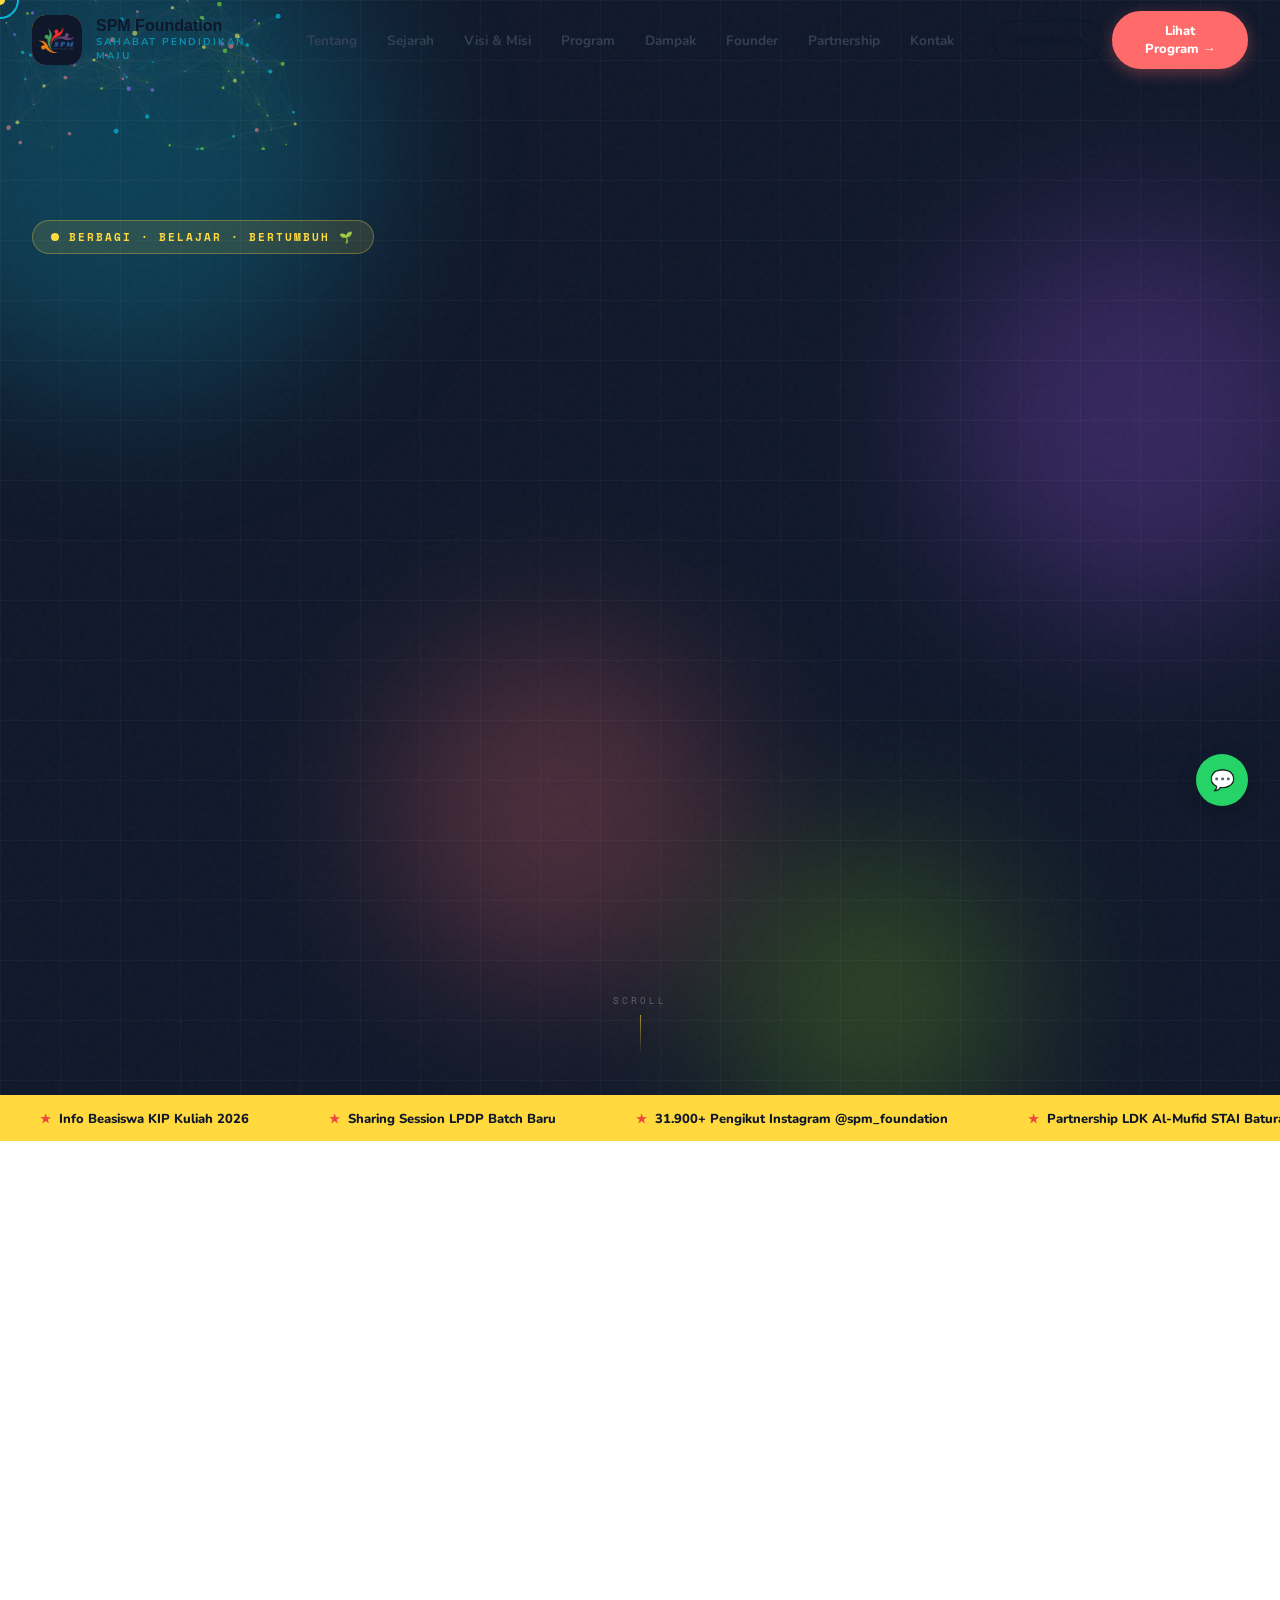
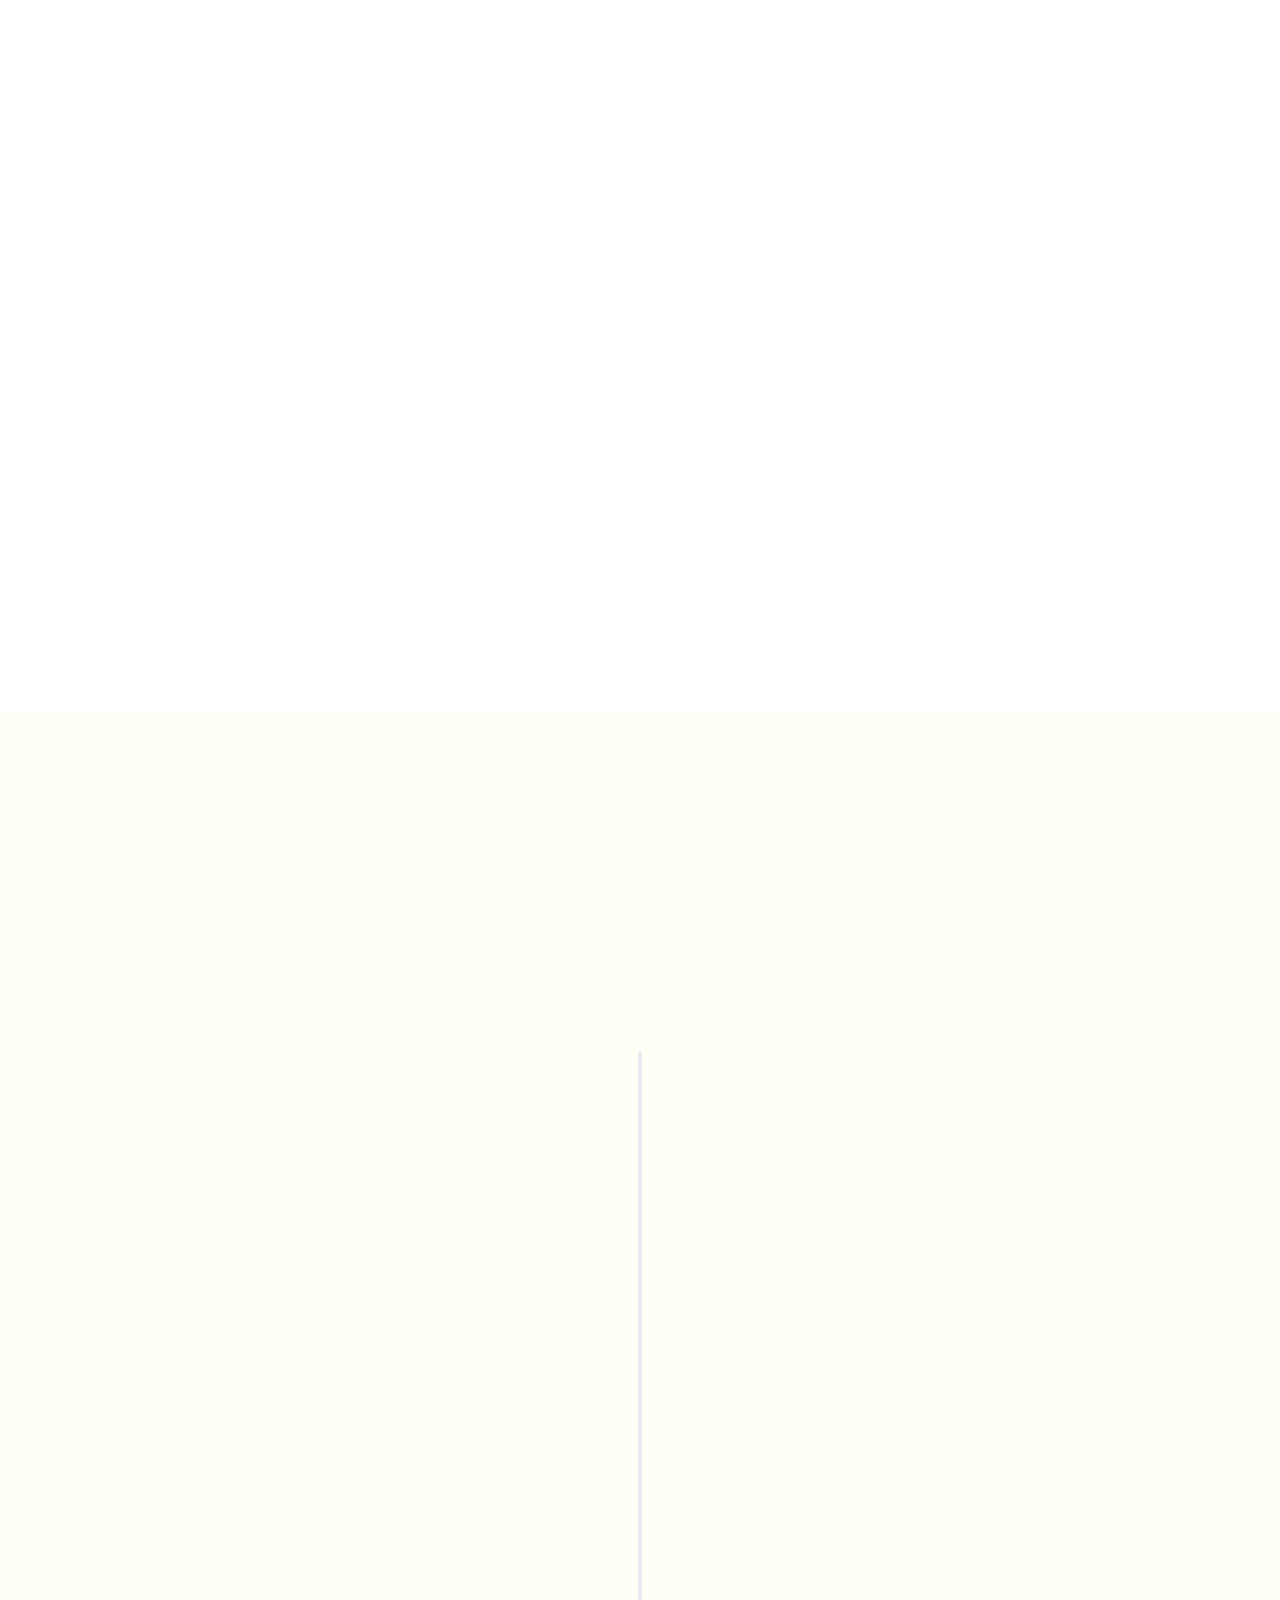
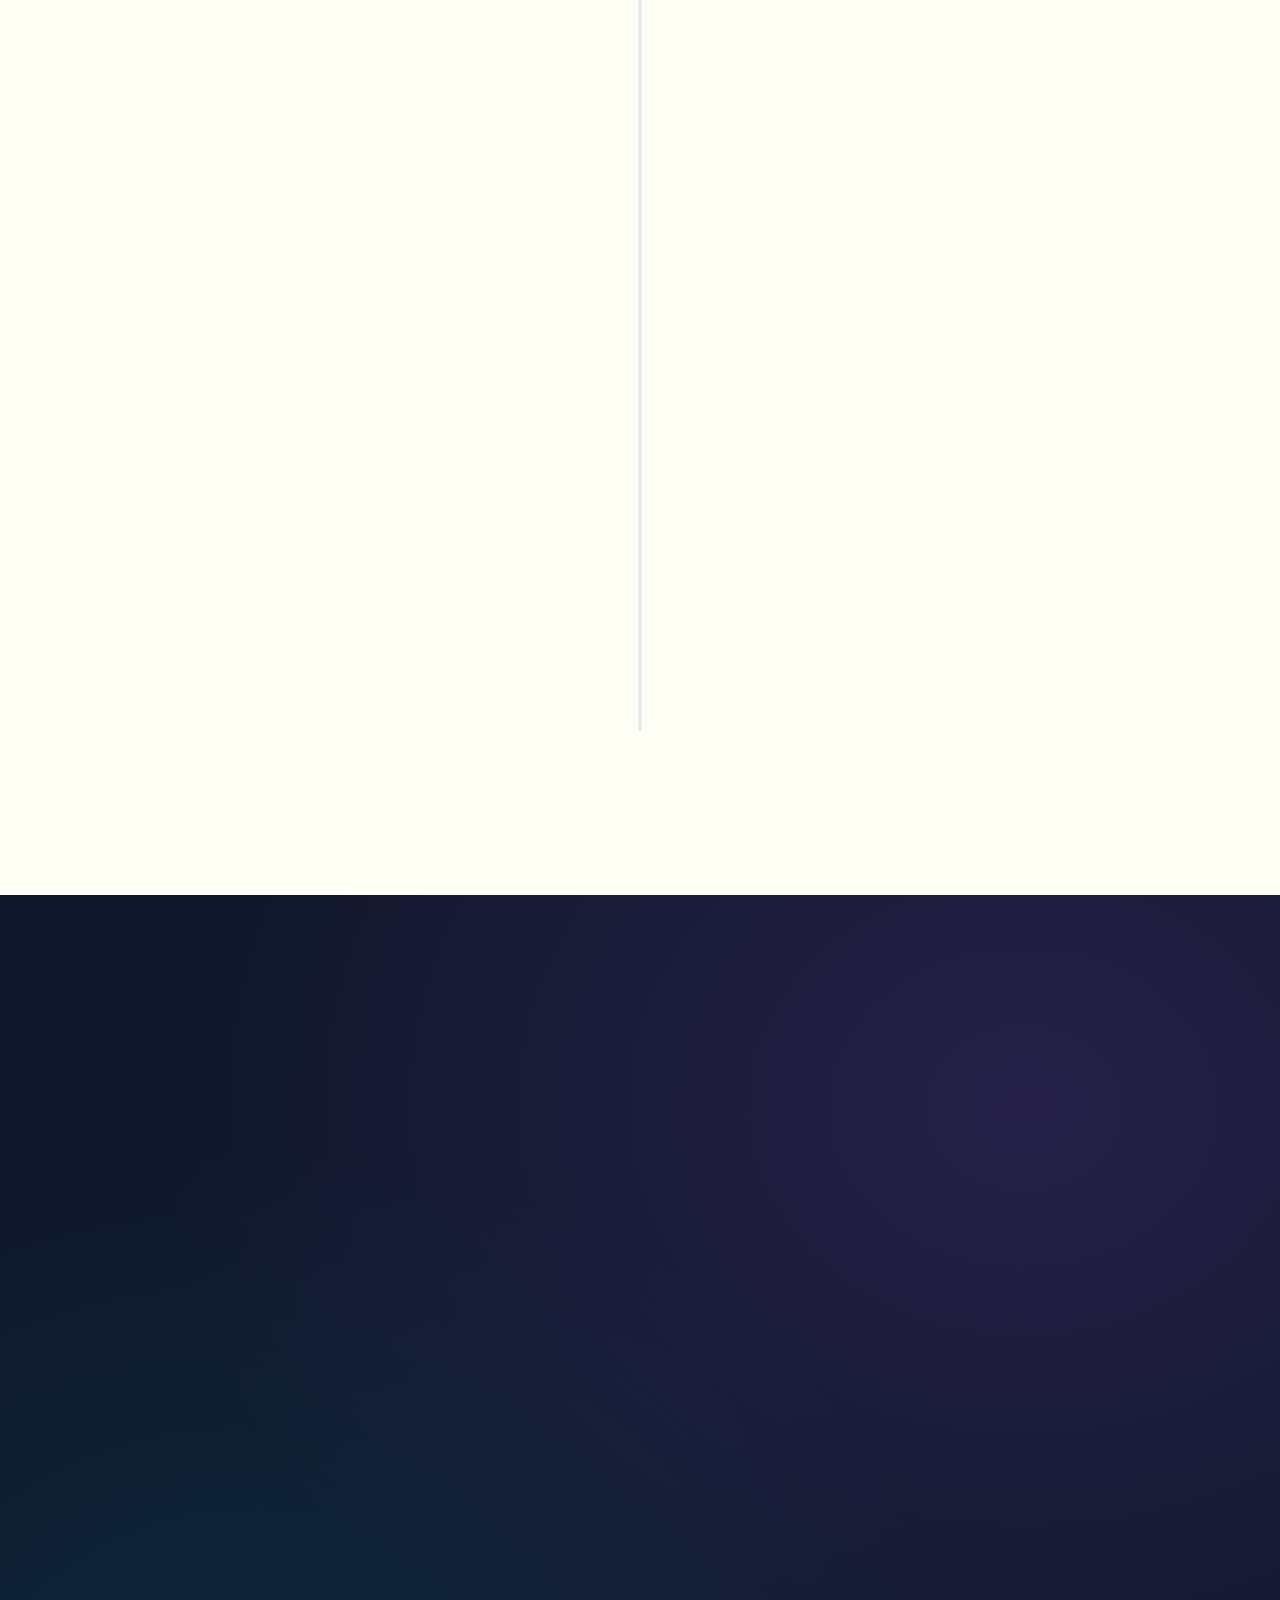
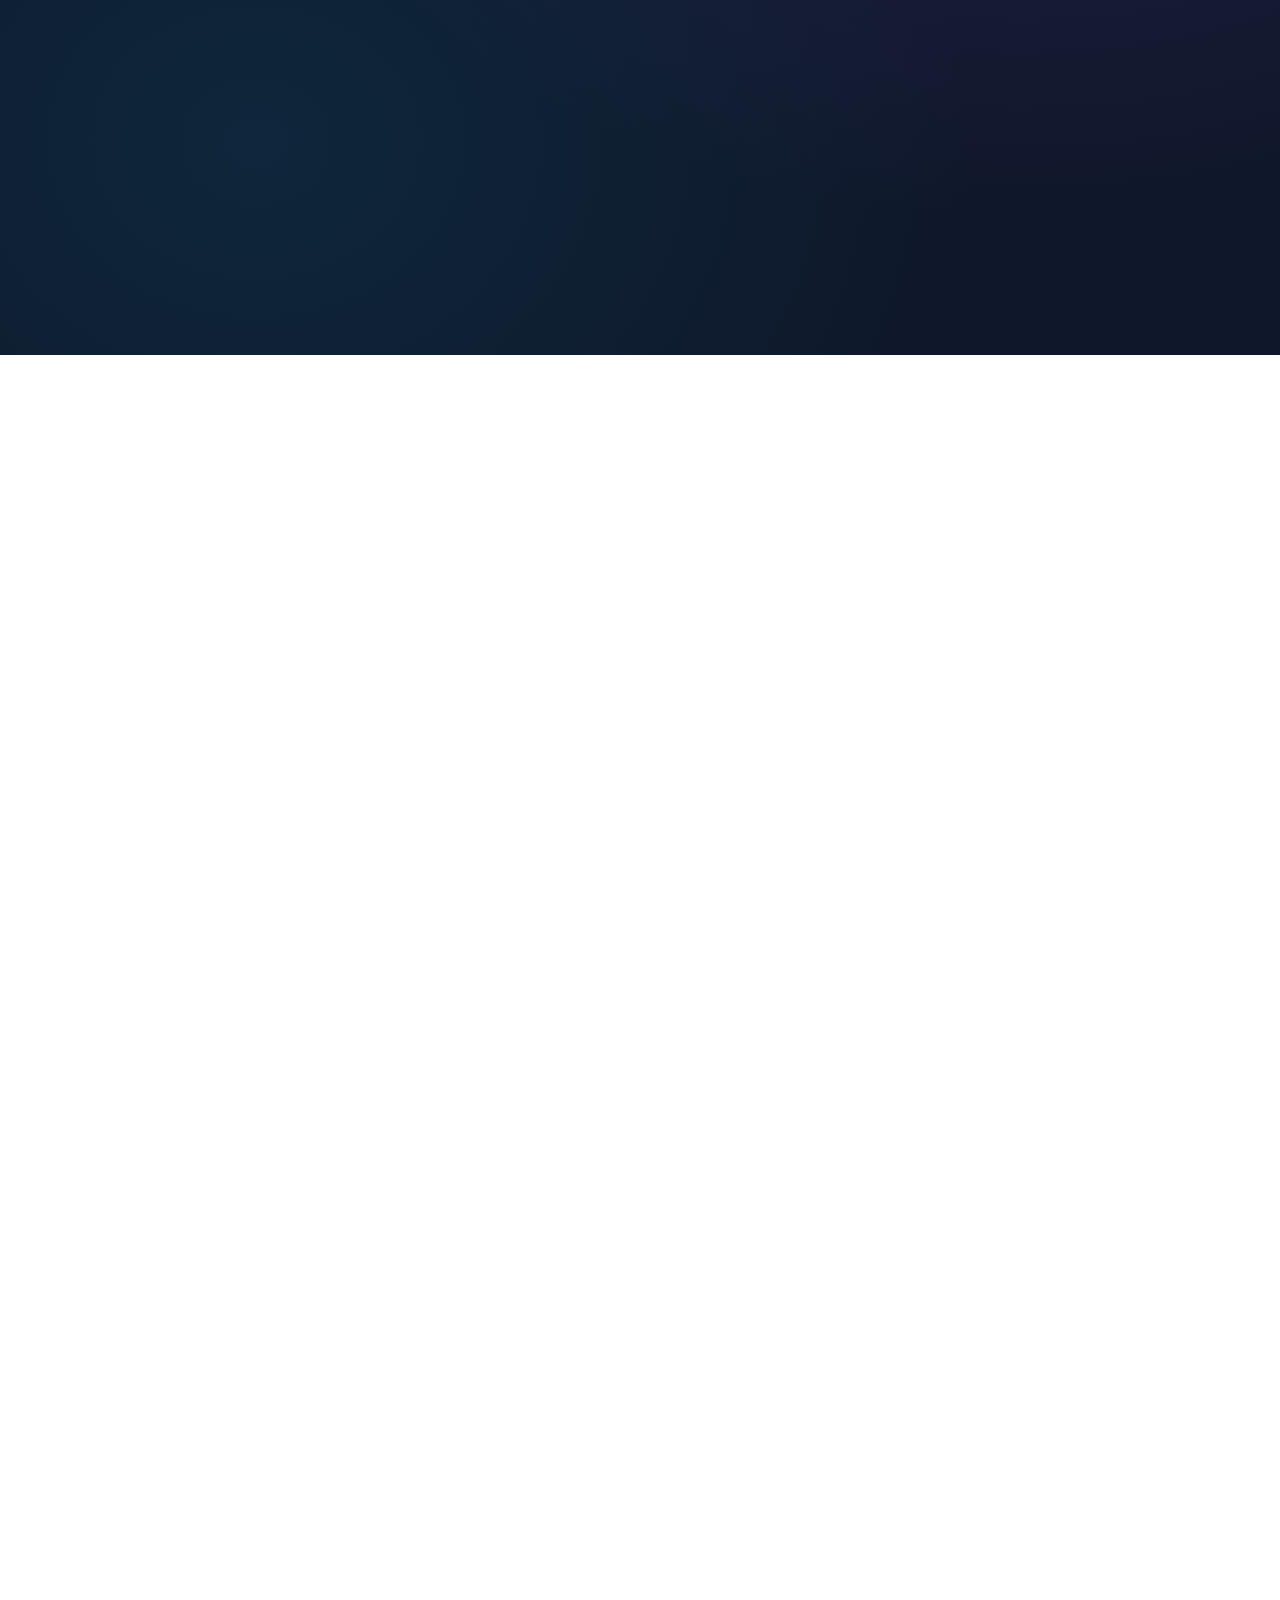
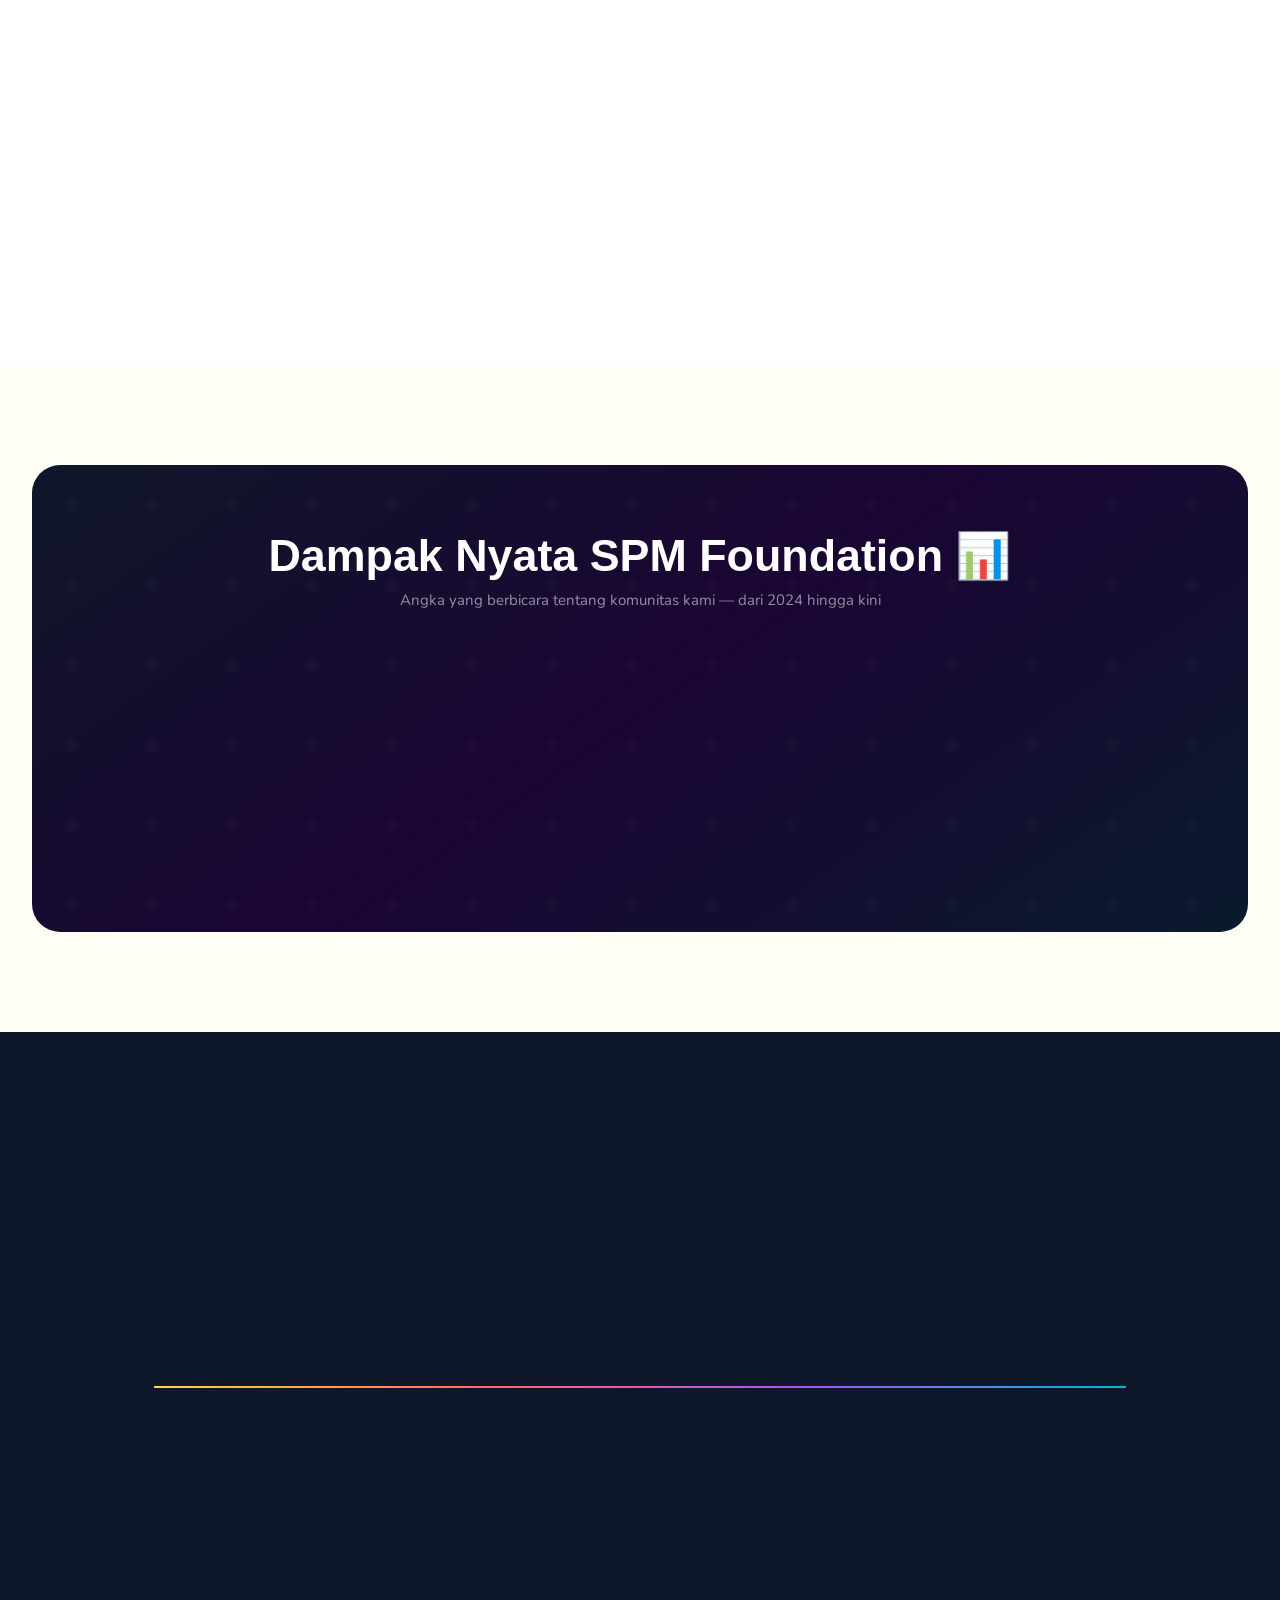
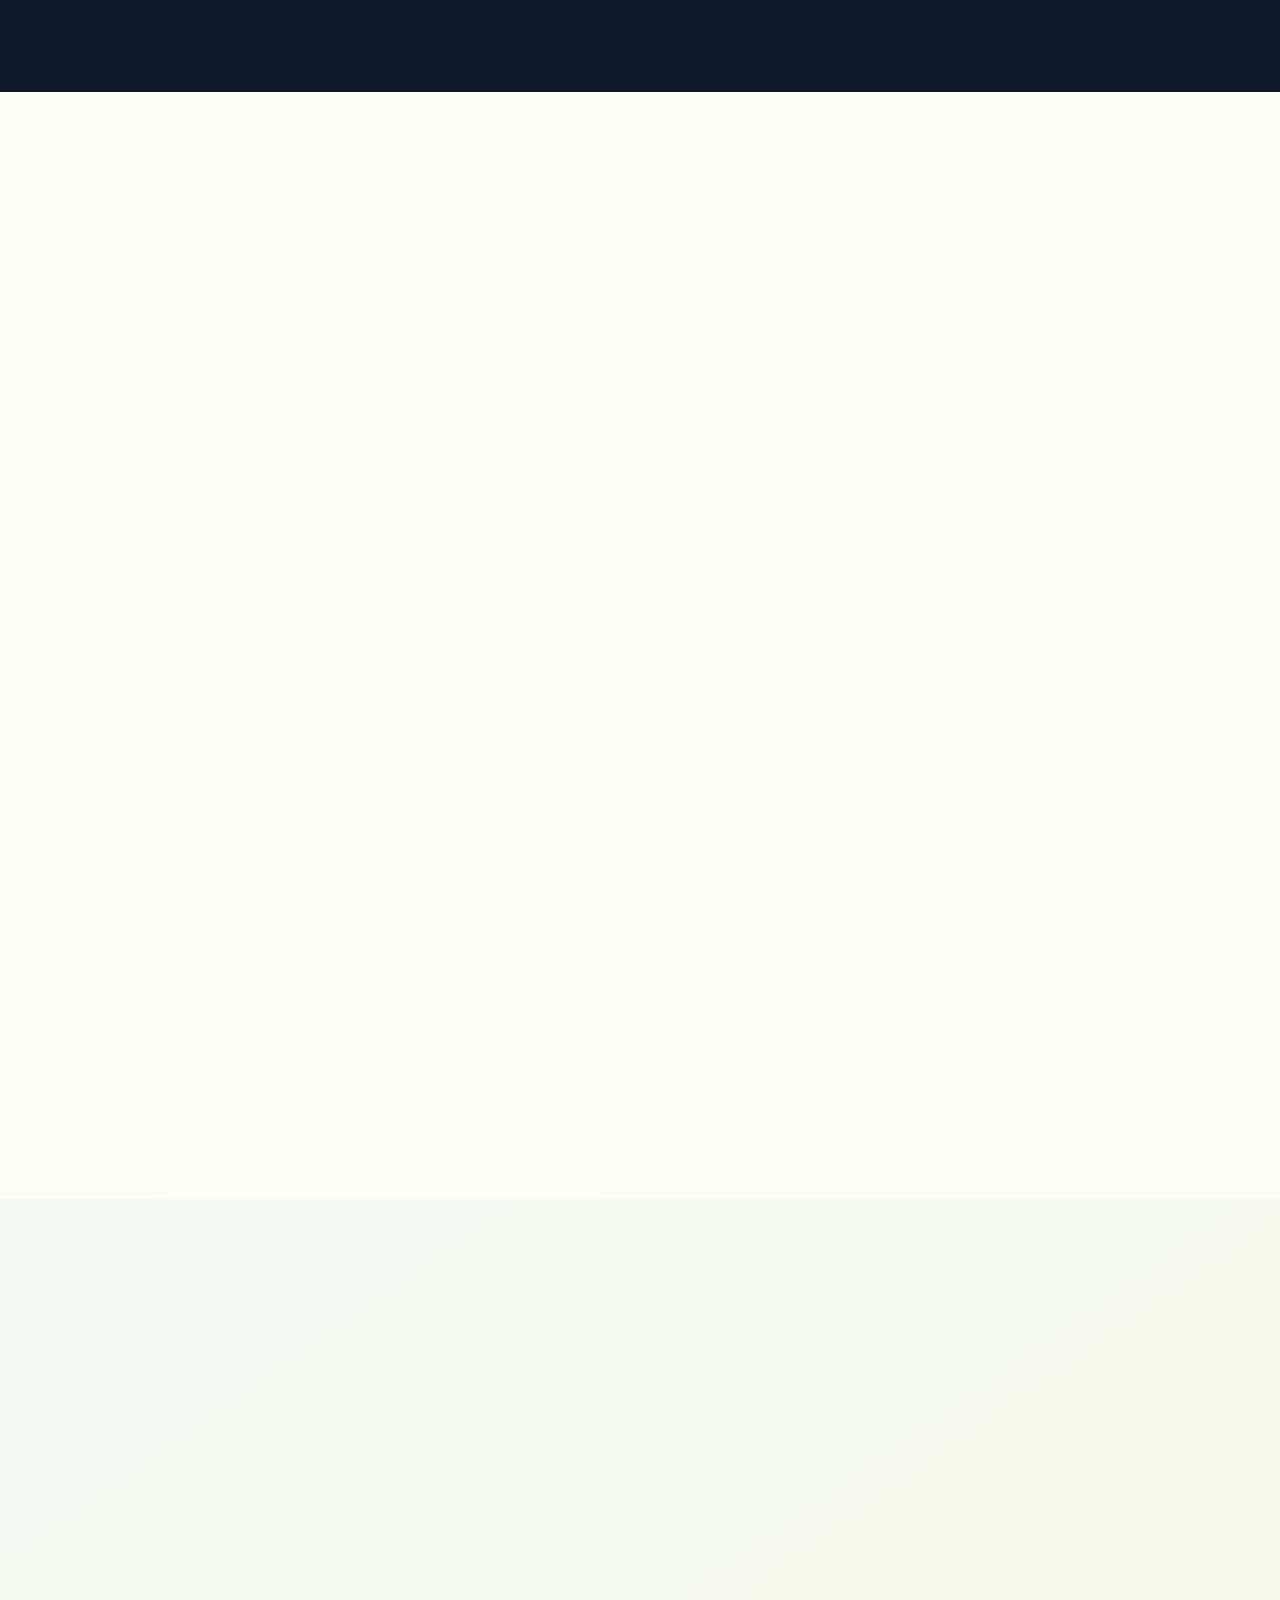
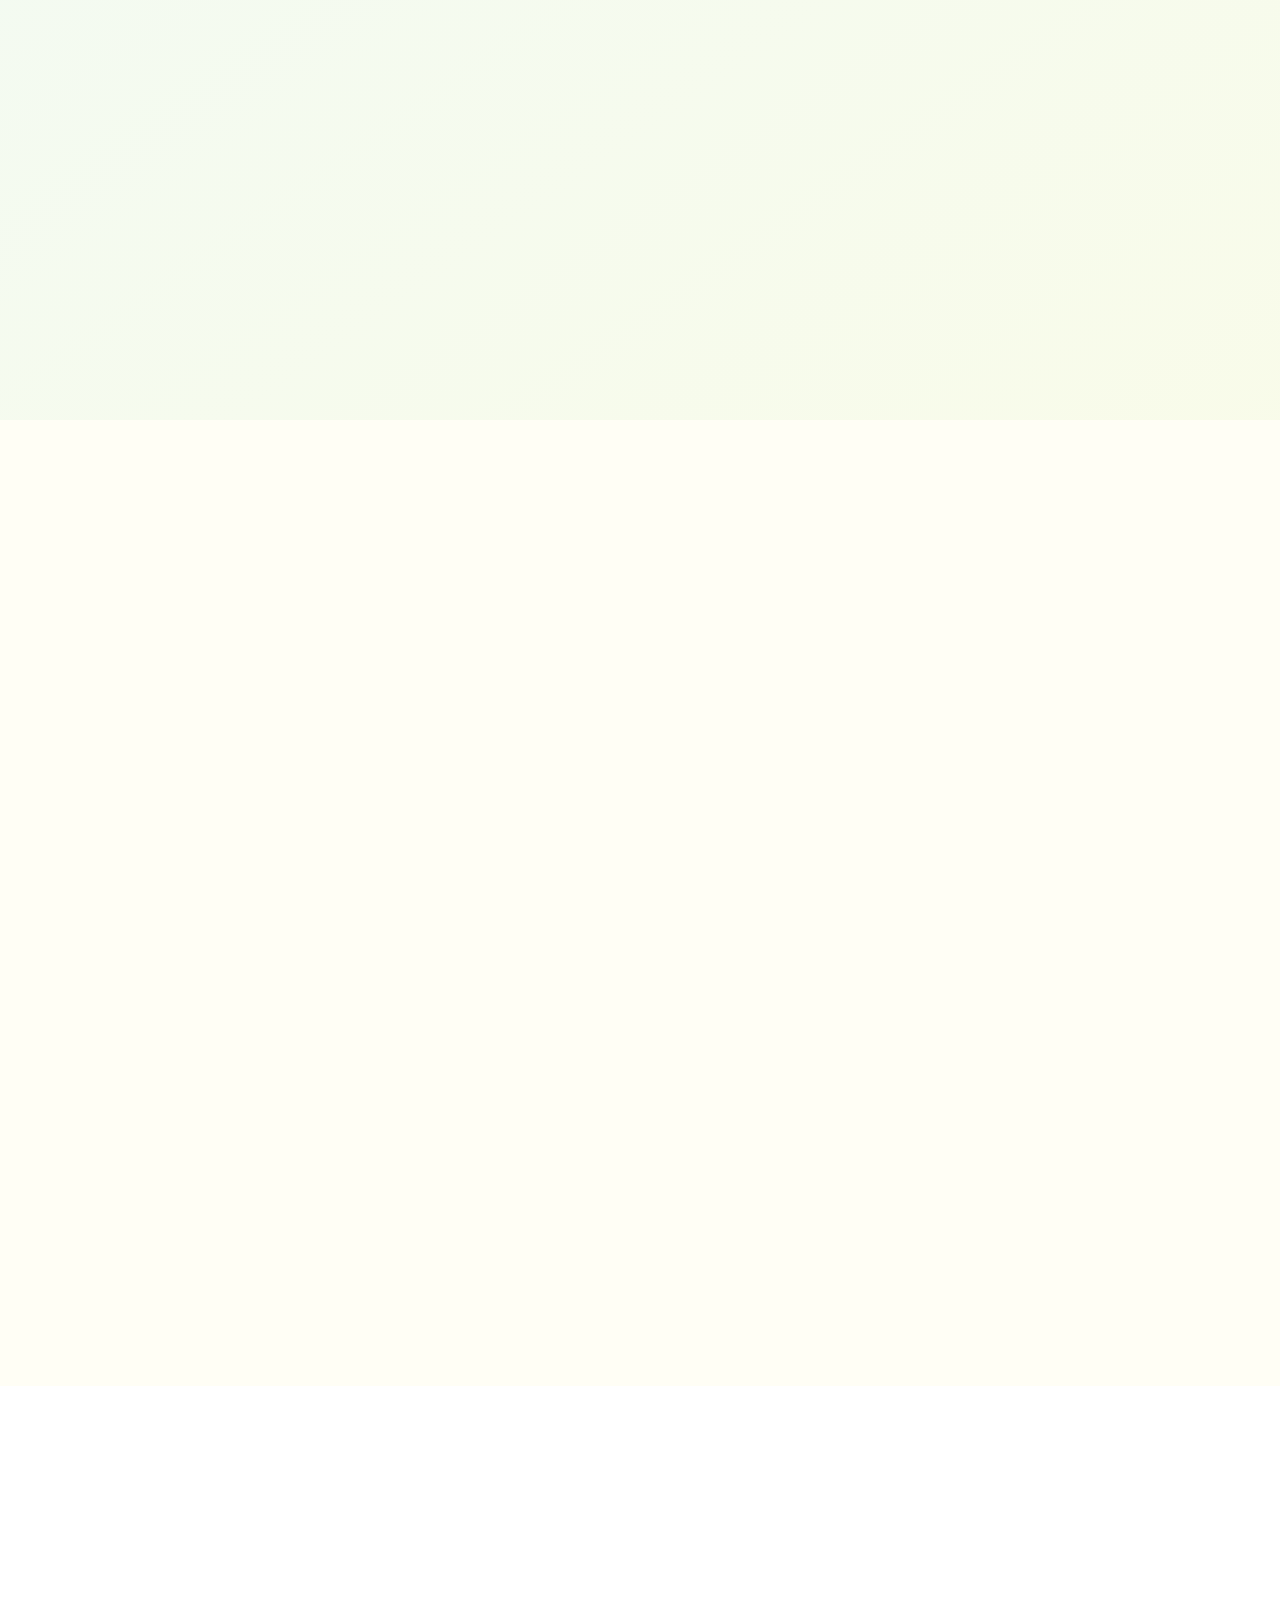
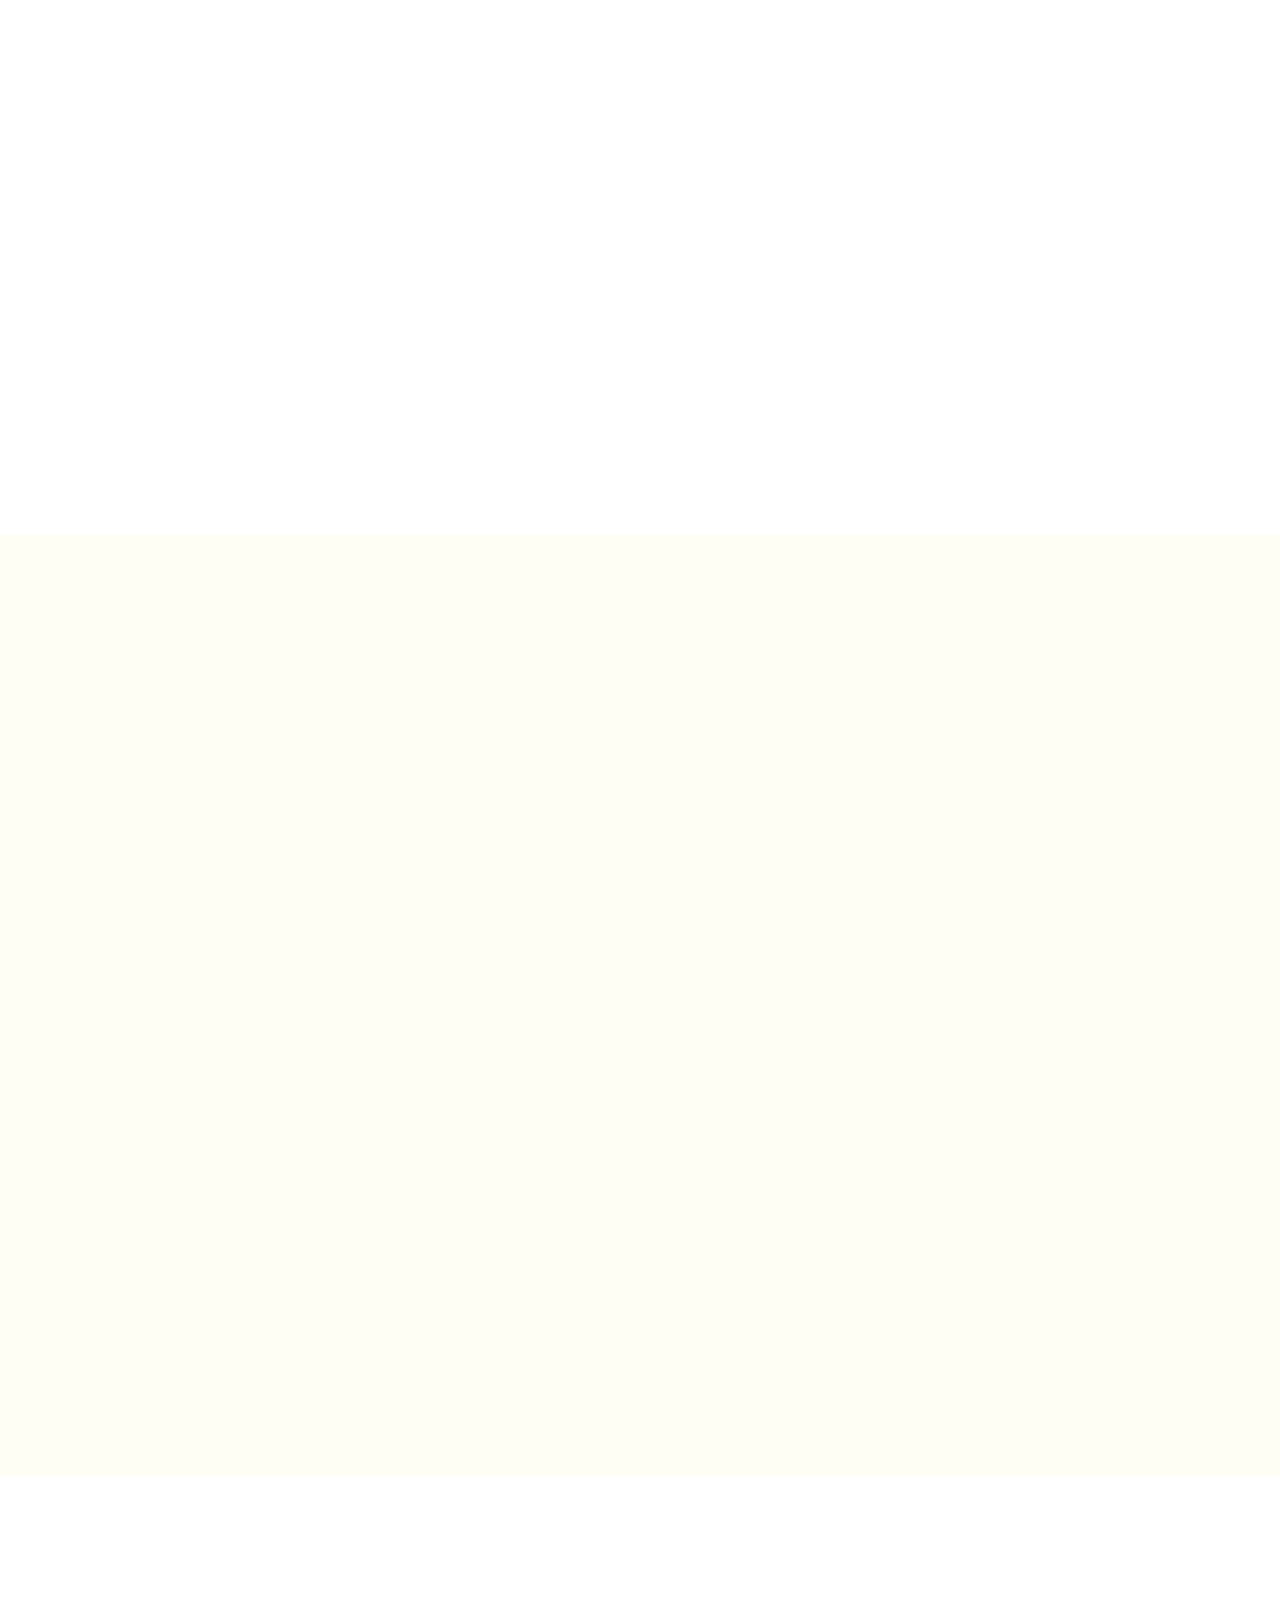
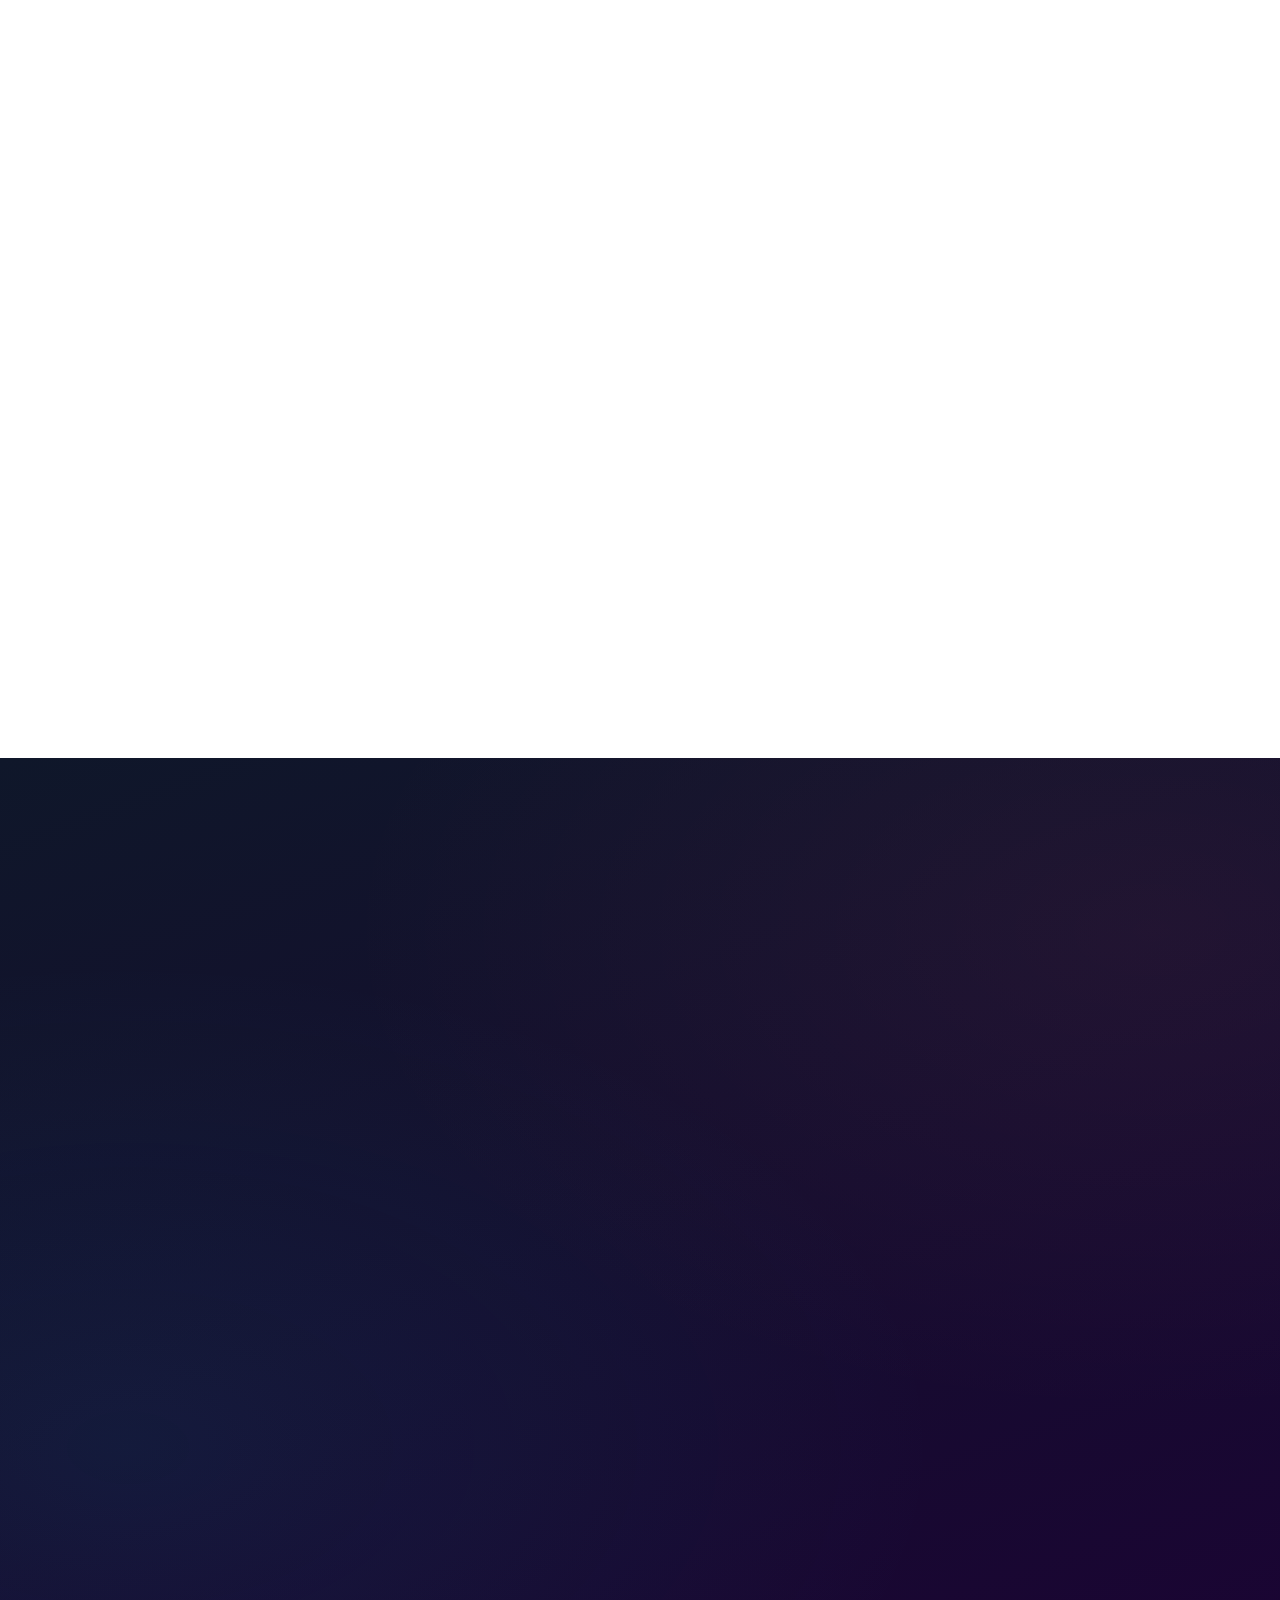
==== commit 13170cd7: "Add SPM logo and update brand icon Add a new logo asset (assets/spm.png) and replace the textual "SP" ====
--- a/index.html
+++ b/index.html
@@ -47,7 +47,9 @@
 <nav id="nav">
   <div class="nav-inner">
     <a href="#hero" class="brand">
-      <div class="brand-icon">SPM</div>
+      <div class="brand-icon">
+        <img src="assets/spm.png" alt="SPM Logo">
+      </div>
       <div class="brand-text">
         <strong>SPM Foundation</strong>
         <em>Sahabat Pendidikan Maju</em>
@@ -792,7 +794,9 @@
     <div class="footer-grid">
       <div class="footer-brand">
         <div class="brand" style="margin-bottom:1rem">
-          <div class="brand-icon">SPM</div>
+          <div class="brand-icon">
+            <img src="assets/spm.png" alt="SPM Logo">
+          </div>
           <div class="brand-text"><strong style="color:var(--white)">SPM Foundation</strong><em style="color:var(--sky)">EduPlatform</em></div>
         </div>
         <p>Komunitas Sahabat Pendidikan Maju Foundation — wadah pelajar & mahasiswa Indonesia untuk mengakses informasi beasiswa dan pendidikan terbaik sejak 2024.</p>
--- a/css/nav.css
+++ b/css/nav.css
@@ -7,7 +7,24 @@
 
 /* Brand */
 .brand{display:flex;align-items:center;gap:14px;text-decoration:none}
-.brand-icon{width:50px;height:50px;border-radius:14px;background:var(--navy);display:flex;align-items:center;justify-content:center;font-family:var(--font-h);font-size:14px;font-weight:700;color:var(--sun);letter-spacing:-1px;position:relative;overflow:hidden;flex-shrink:0}
+.brand-icon{
+    width:50px;
+    height:50px;
+    border-radius:14px;
+    background:var(--navy);
+    display:flex;
+    align-items:center;
+    justify-content:center;
+    position:relative;
+    overflow:hidden;
+    flex-shrink:0;
+    padding:6px;
+}
+.brand-icon img{
+    width:100%;
+    height:100%;
+    object-fit:contain;
+}
 .brand-icon::before{content:'';position:absolute;inset:-2px;background:linear-gradient(135deg,var(--sun),var(--coral),var(--violet));border-radius:16px;z-index:-1}
 .brand-text strong{display:block;font-family:var(--font-h);font-size:16px;font-weight:700;color:var(--navy);line-height:1.1}
 .brand-text em{display:block;font-style:normal;font-size:10px;font-weight:700;color:var(--sky-d);letter-spacing:2px;text-transform:uppercase}
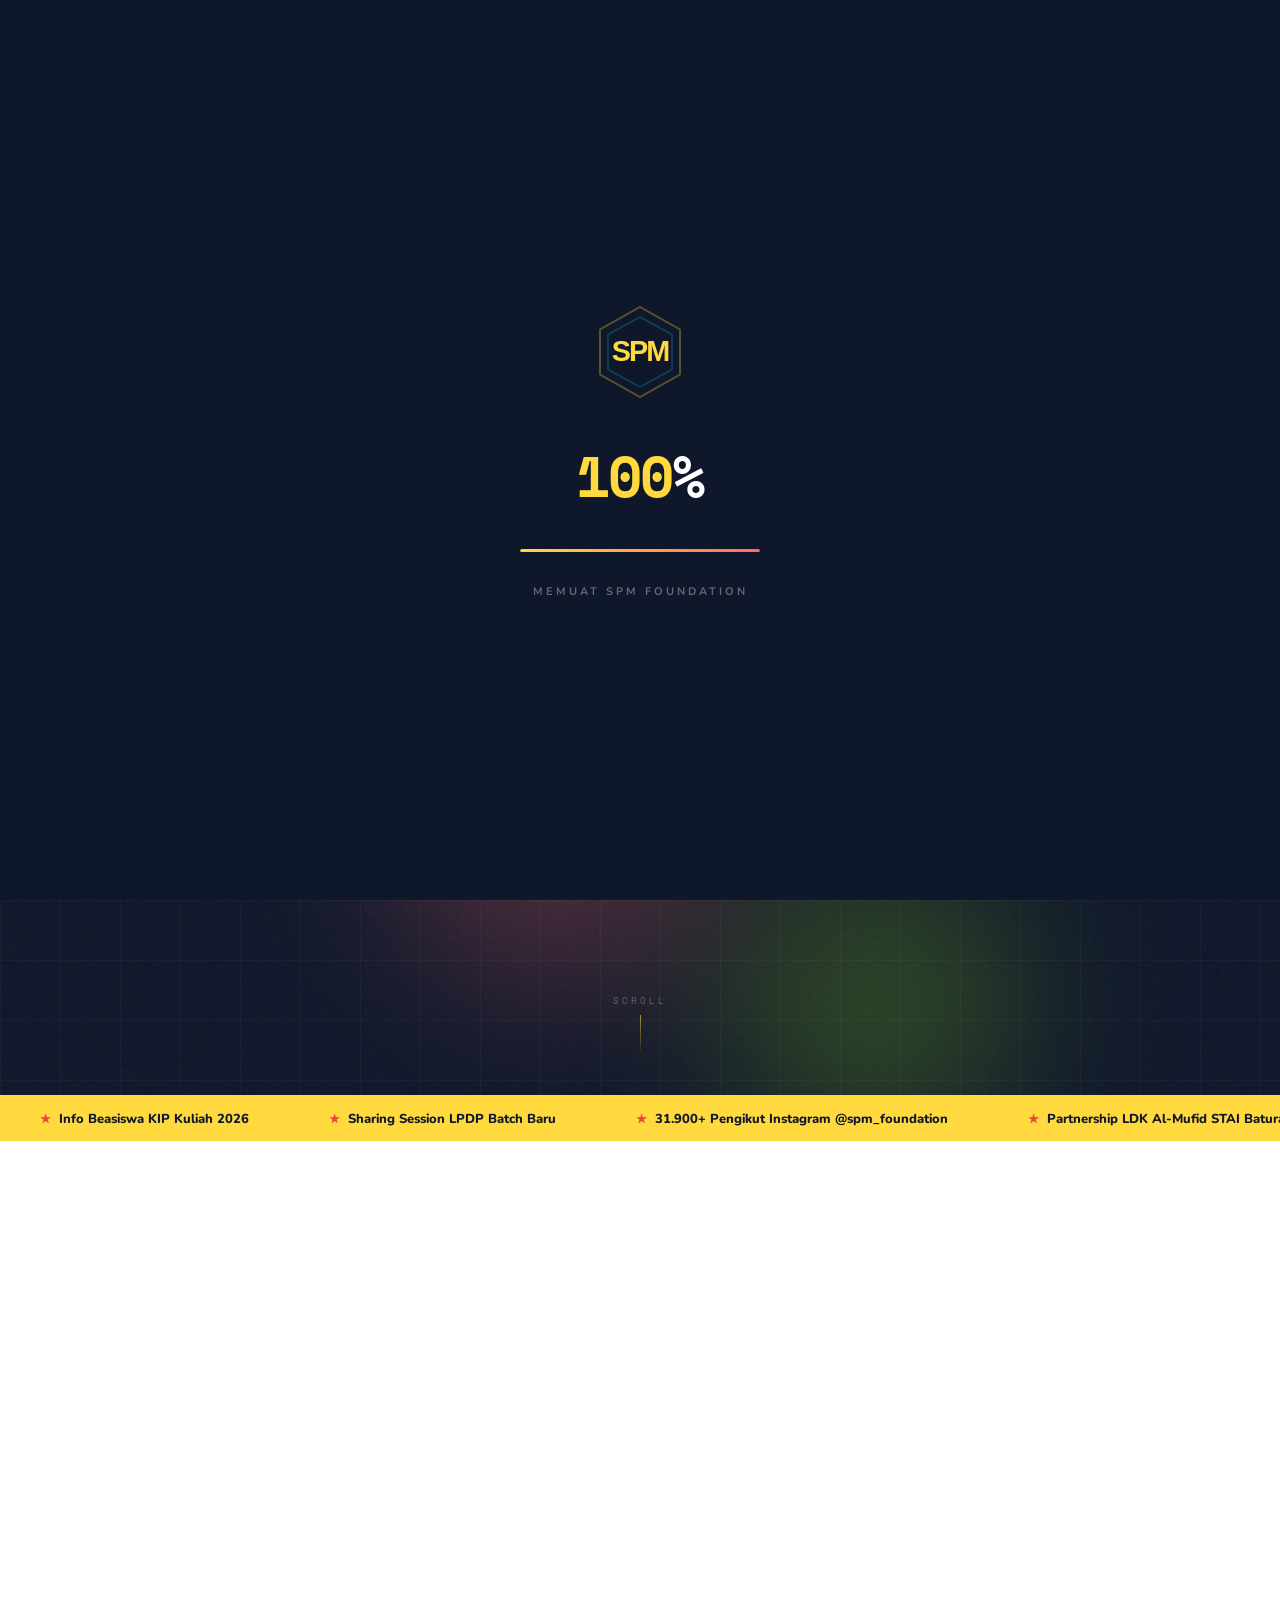
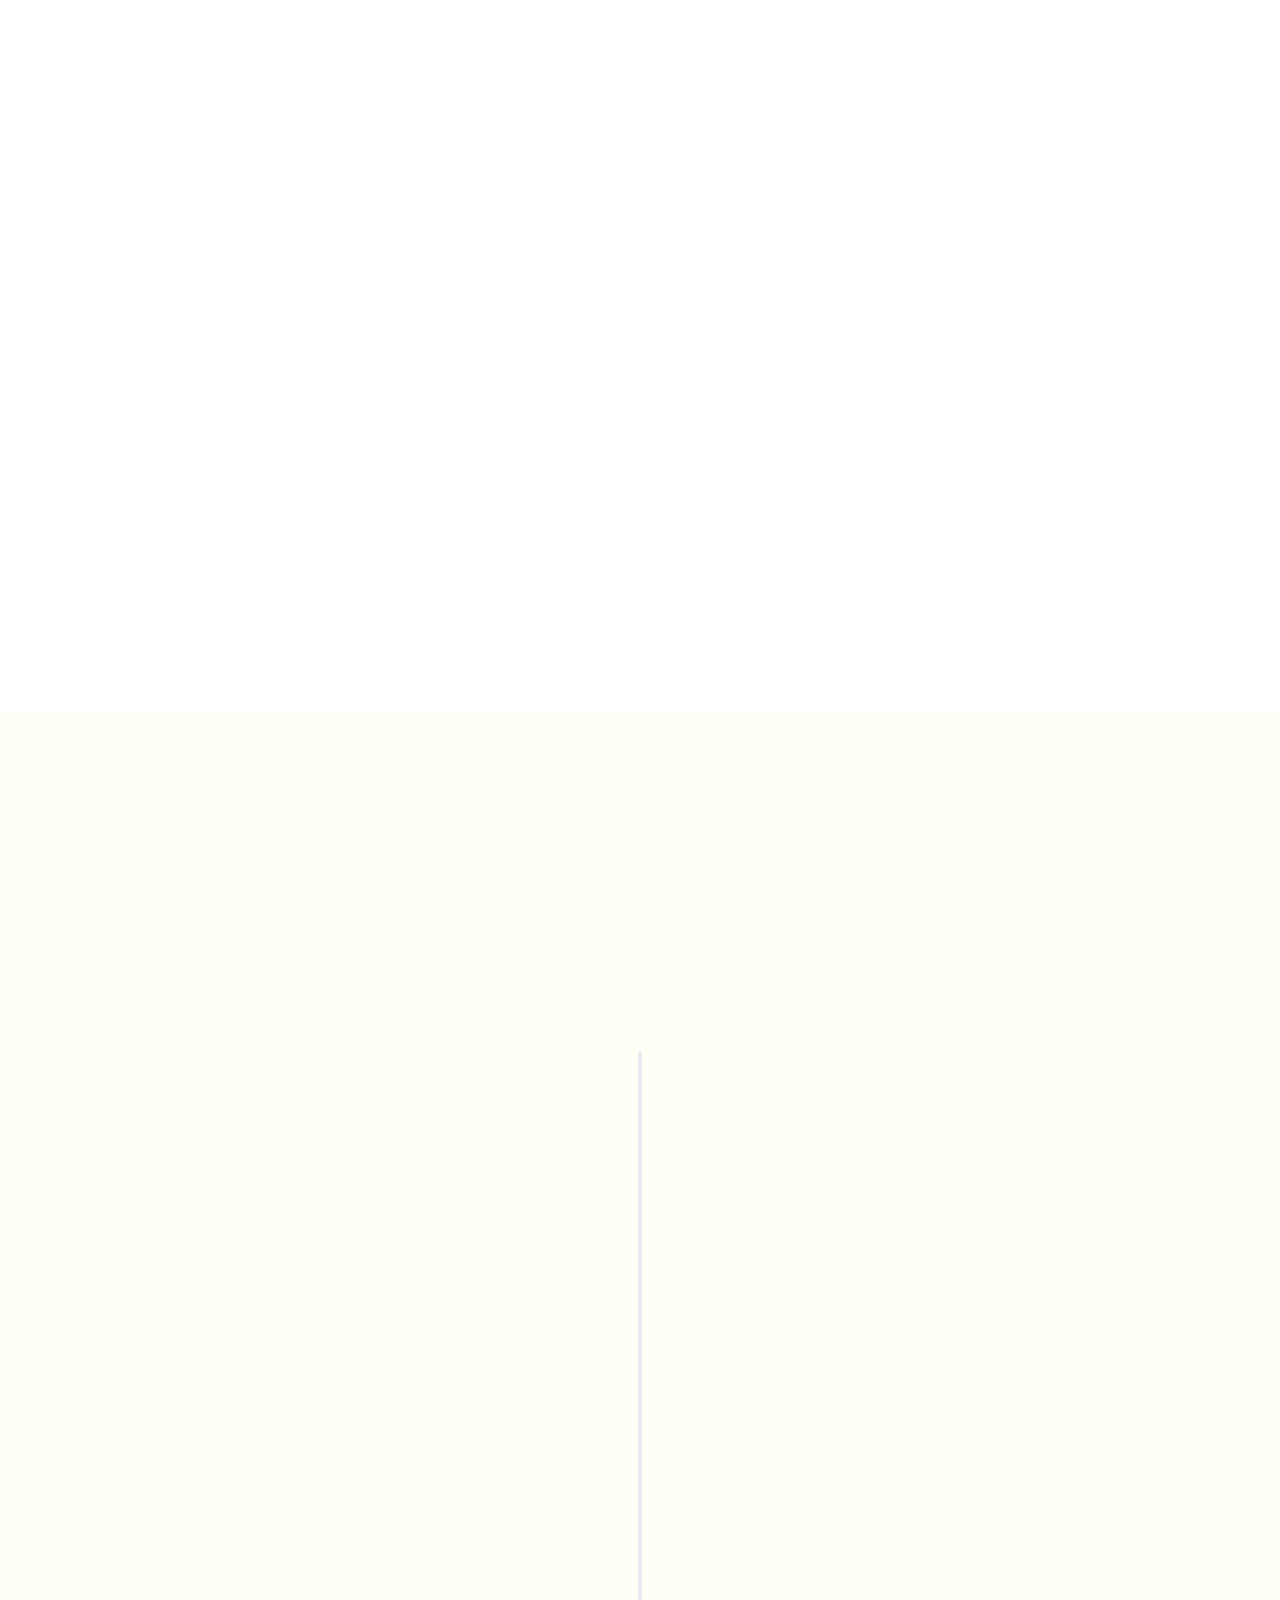
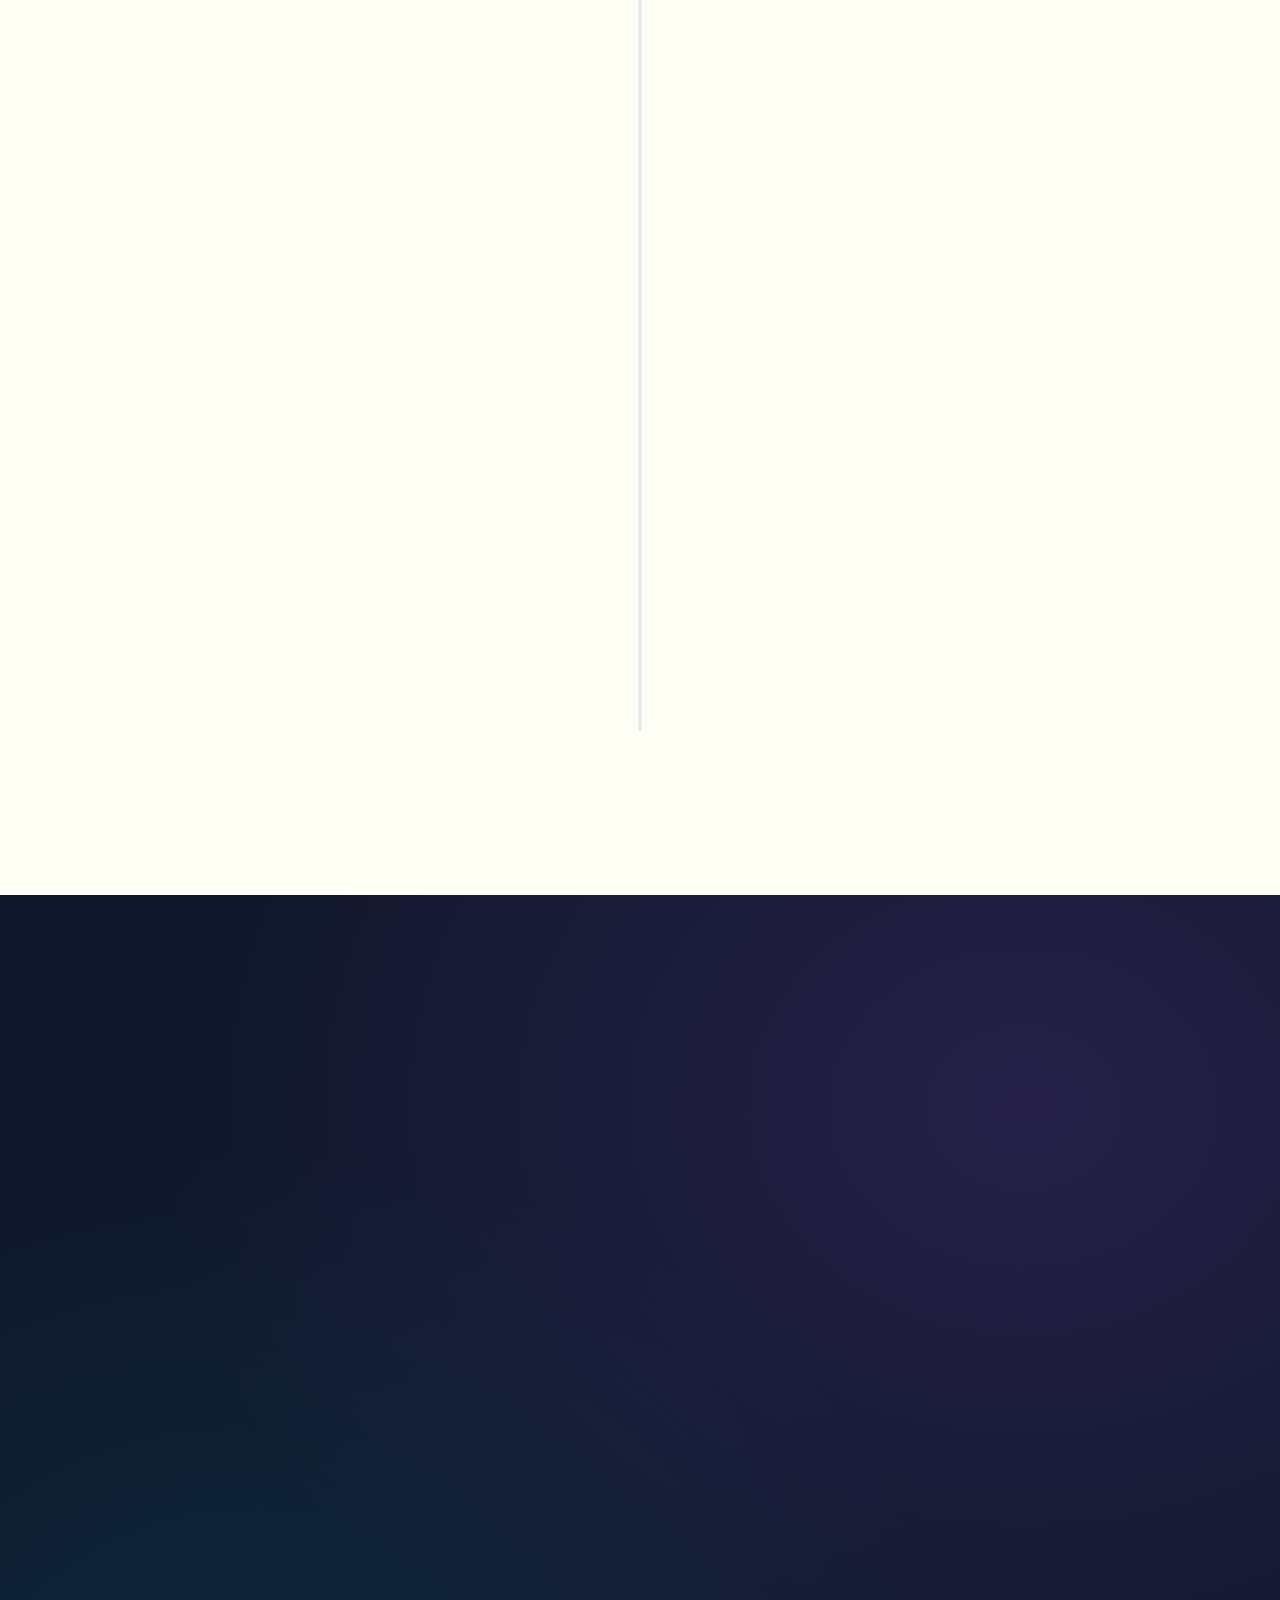
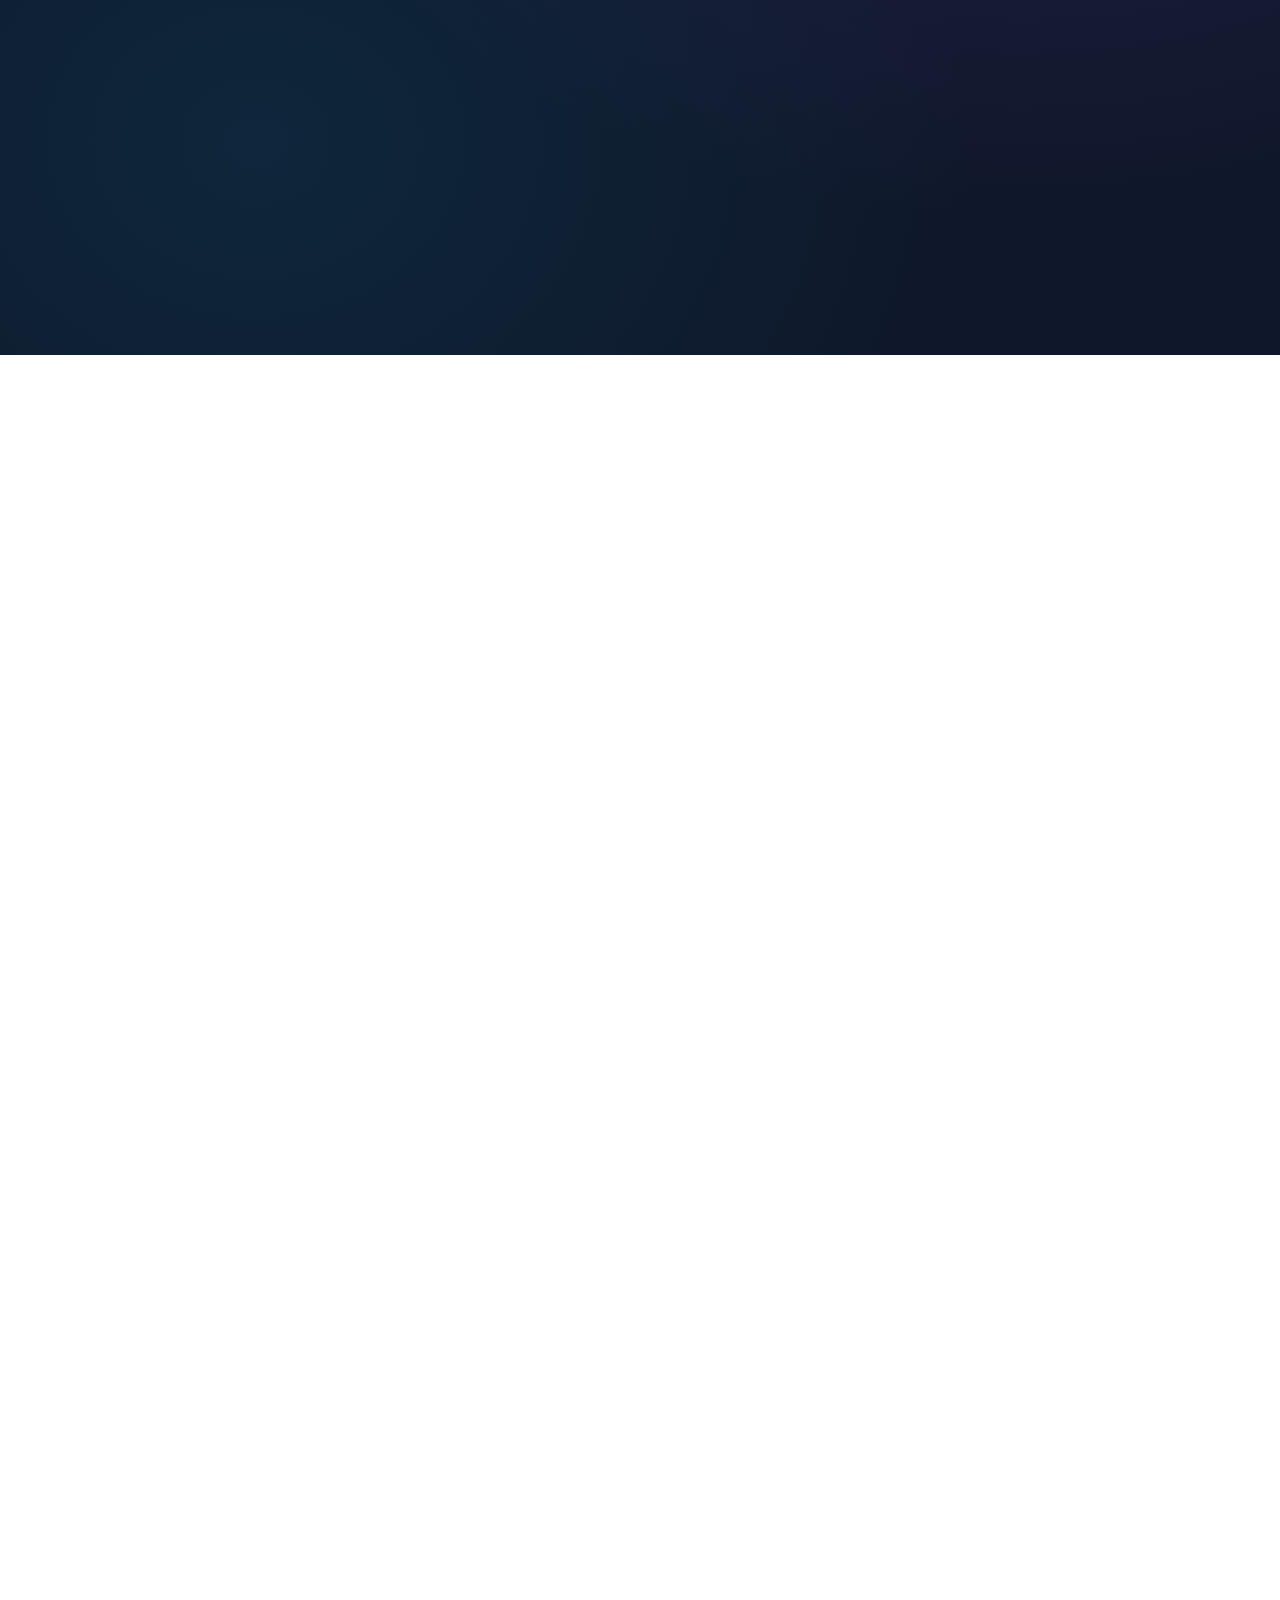
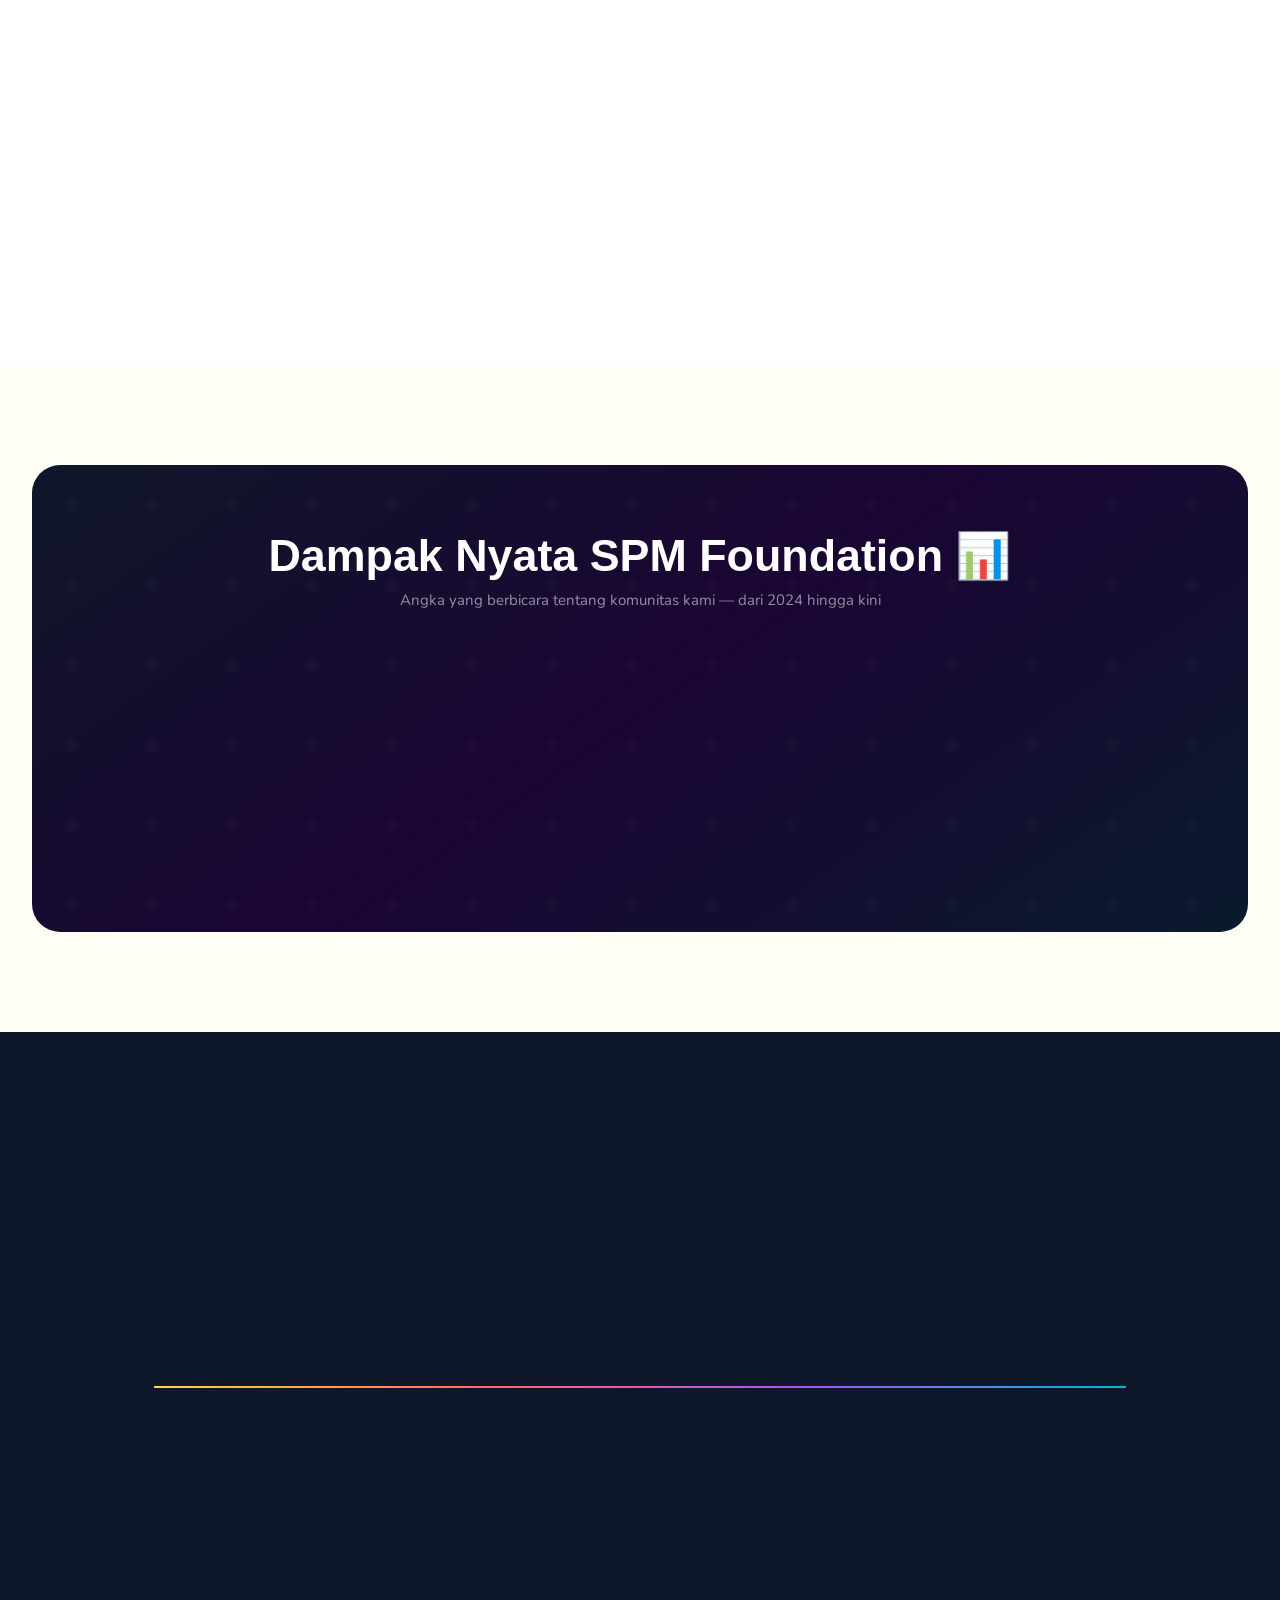
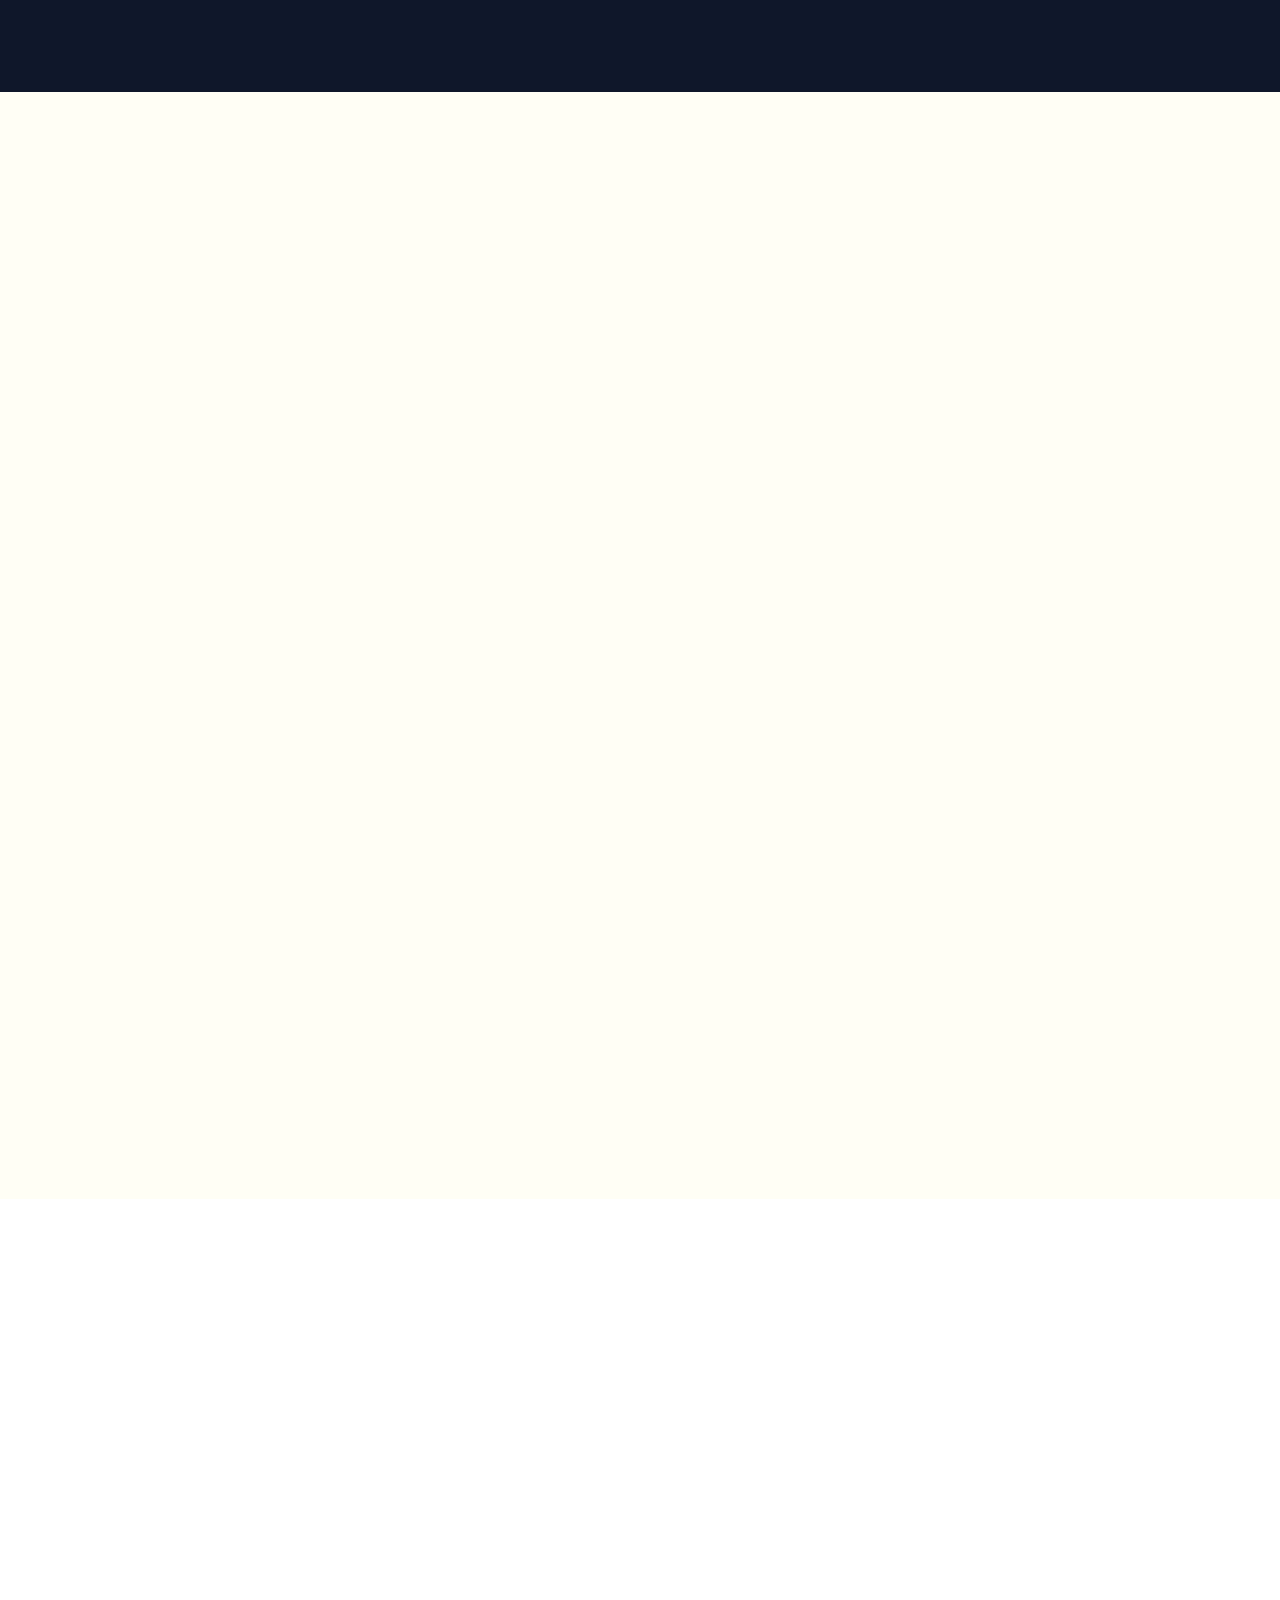
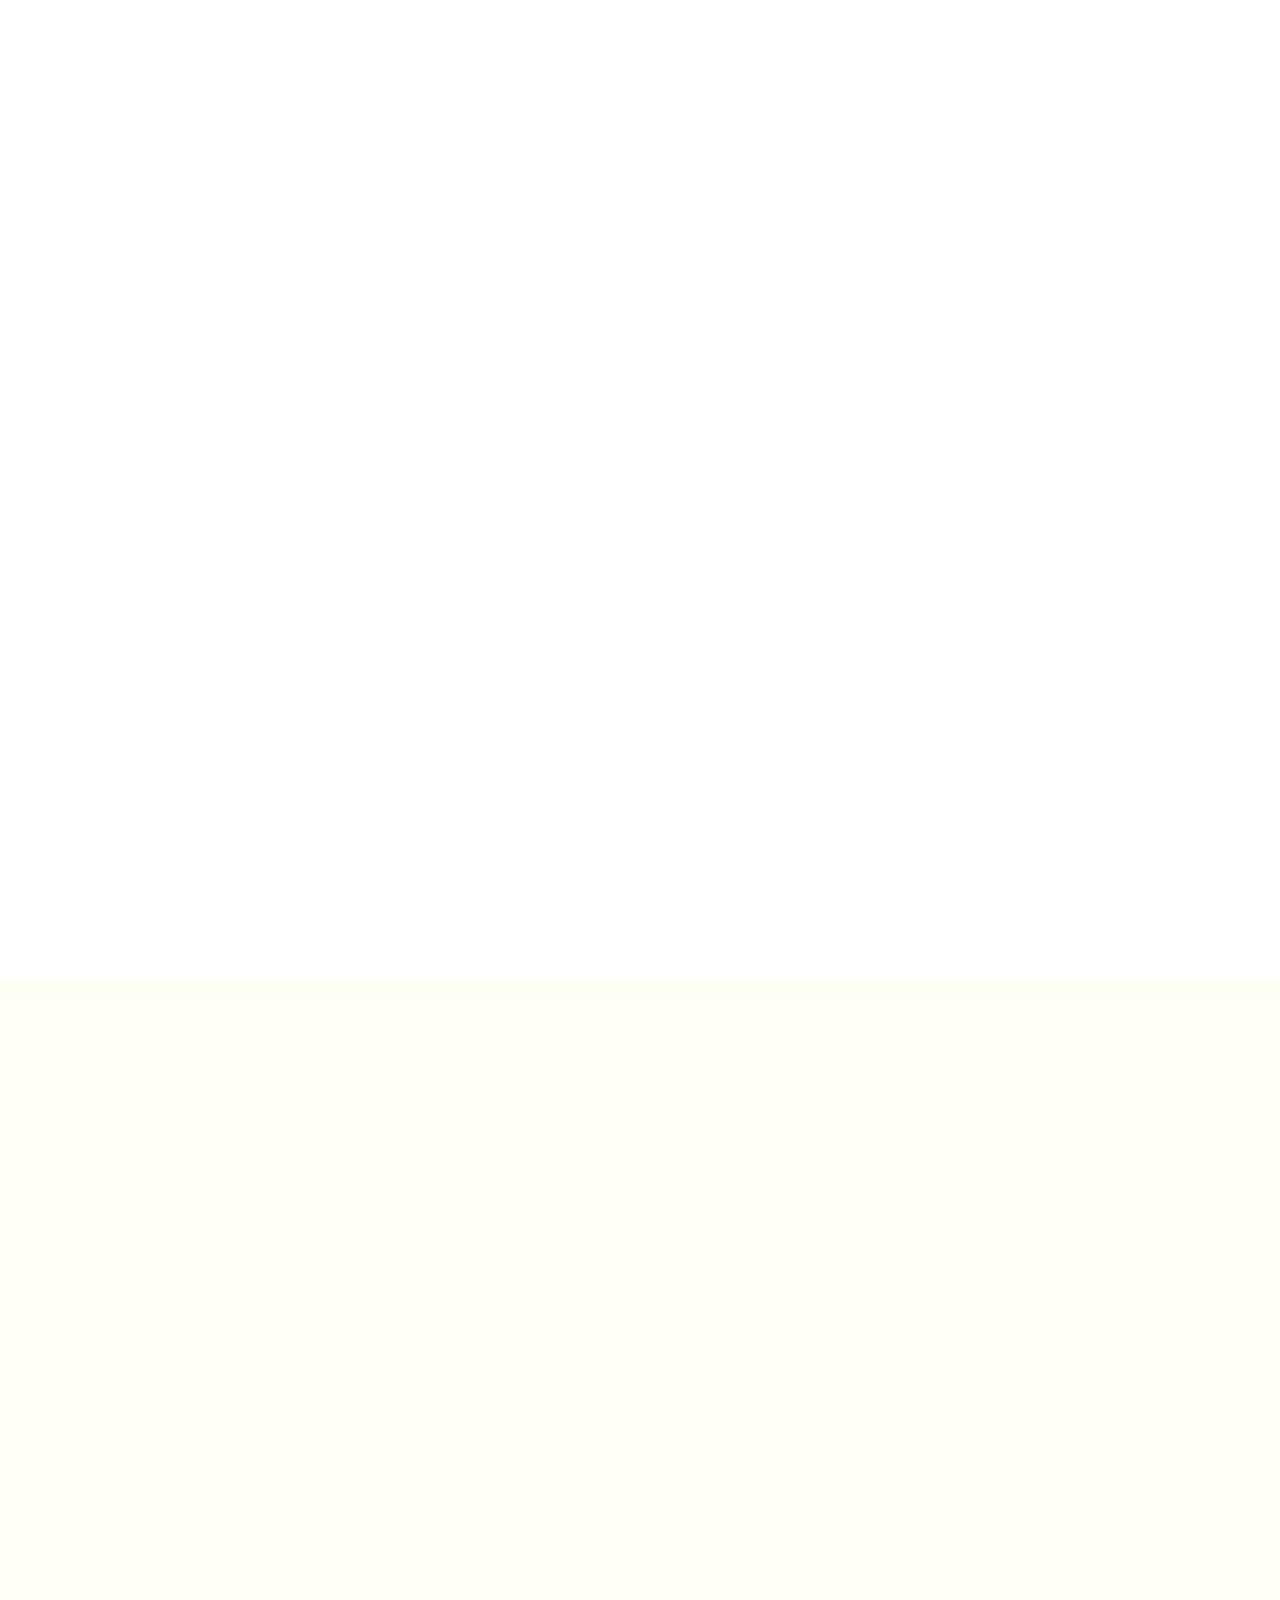
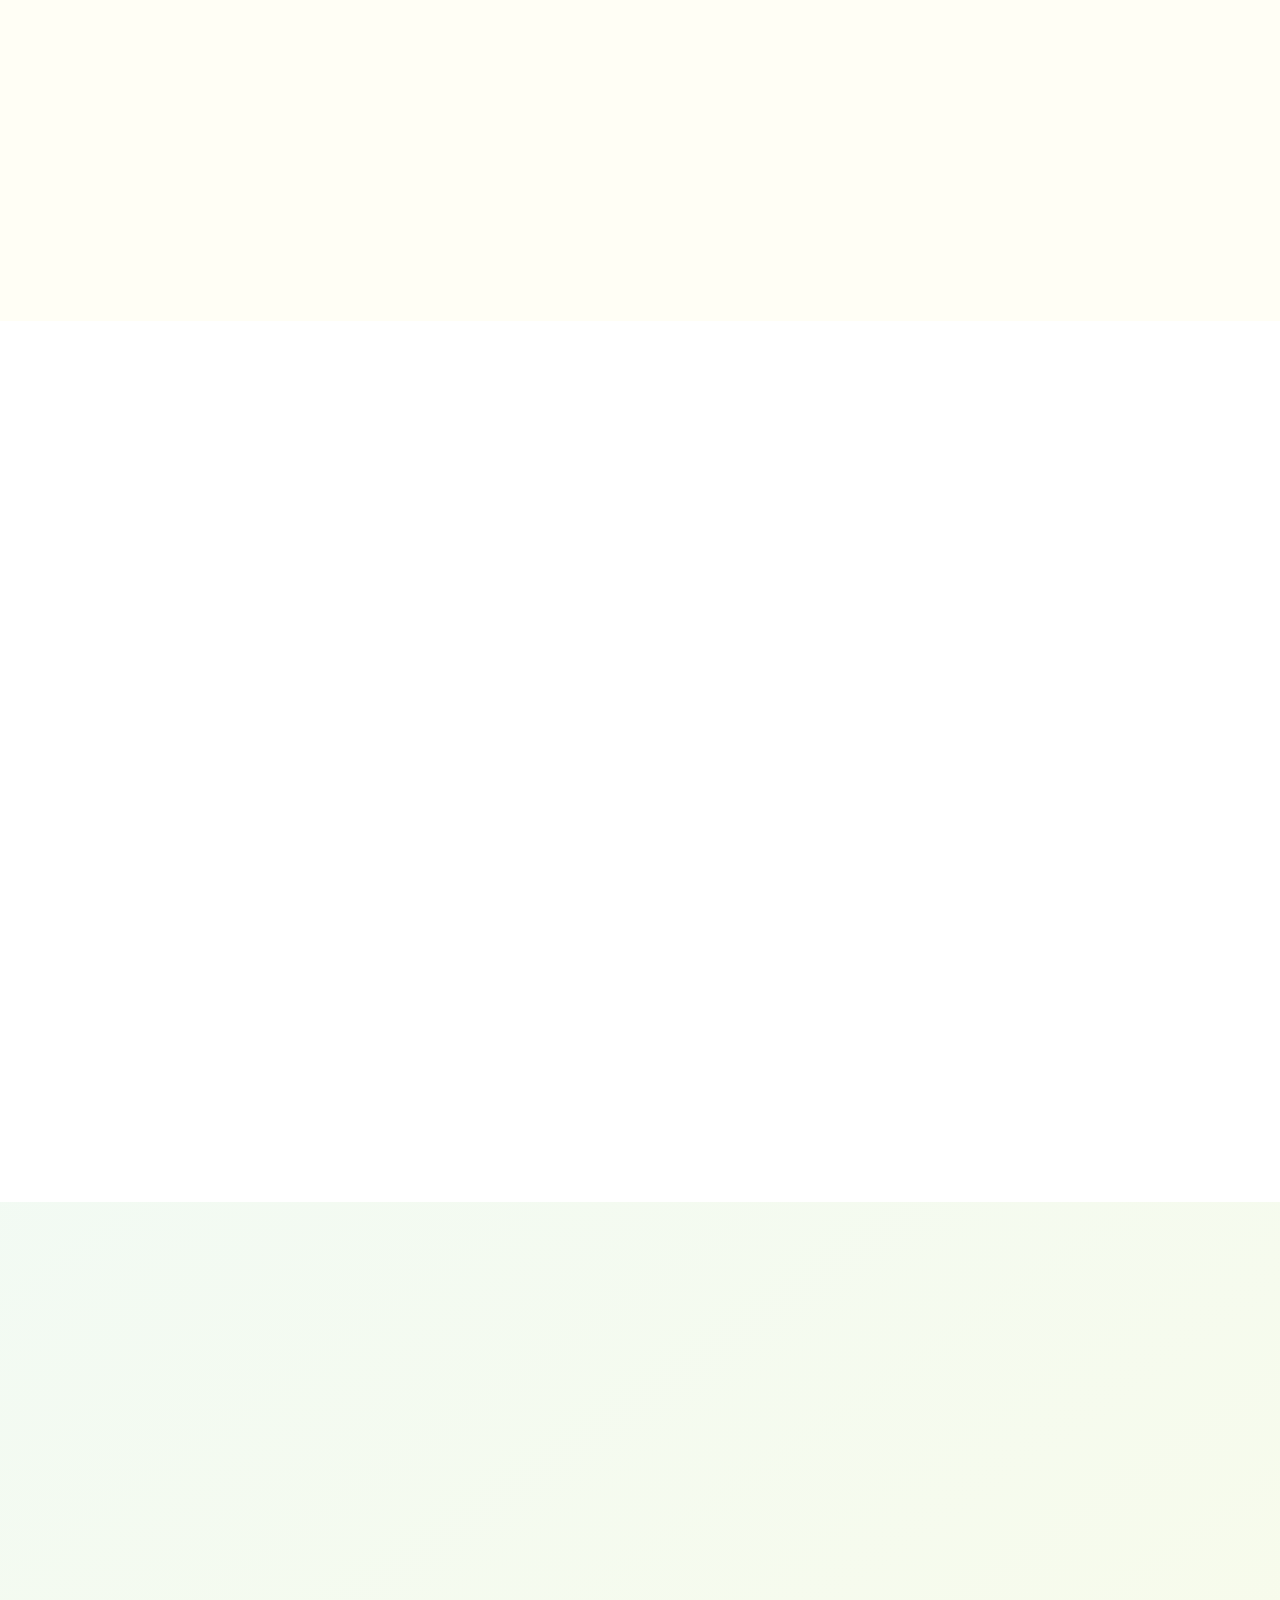
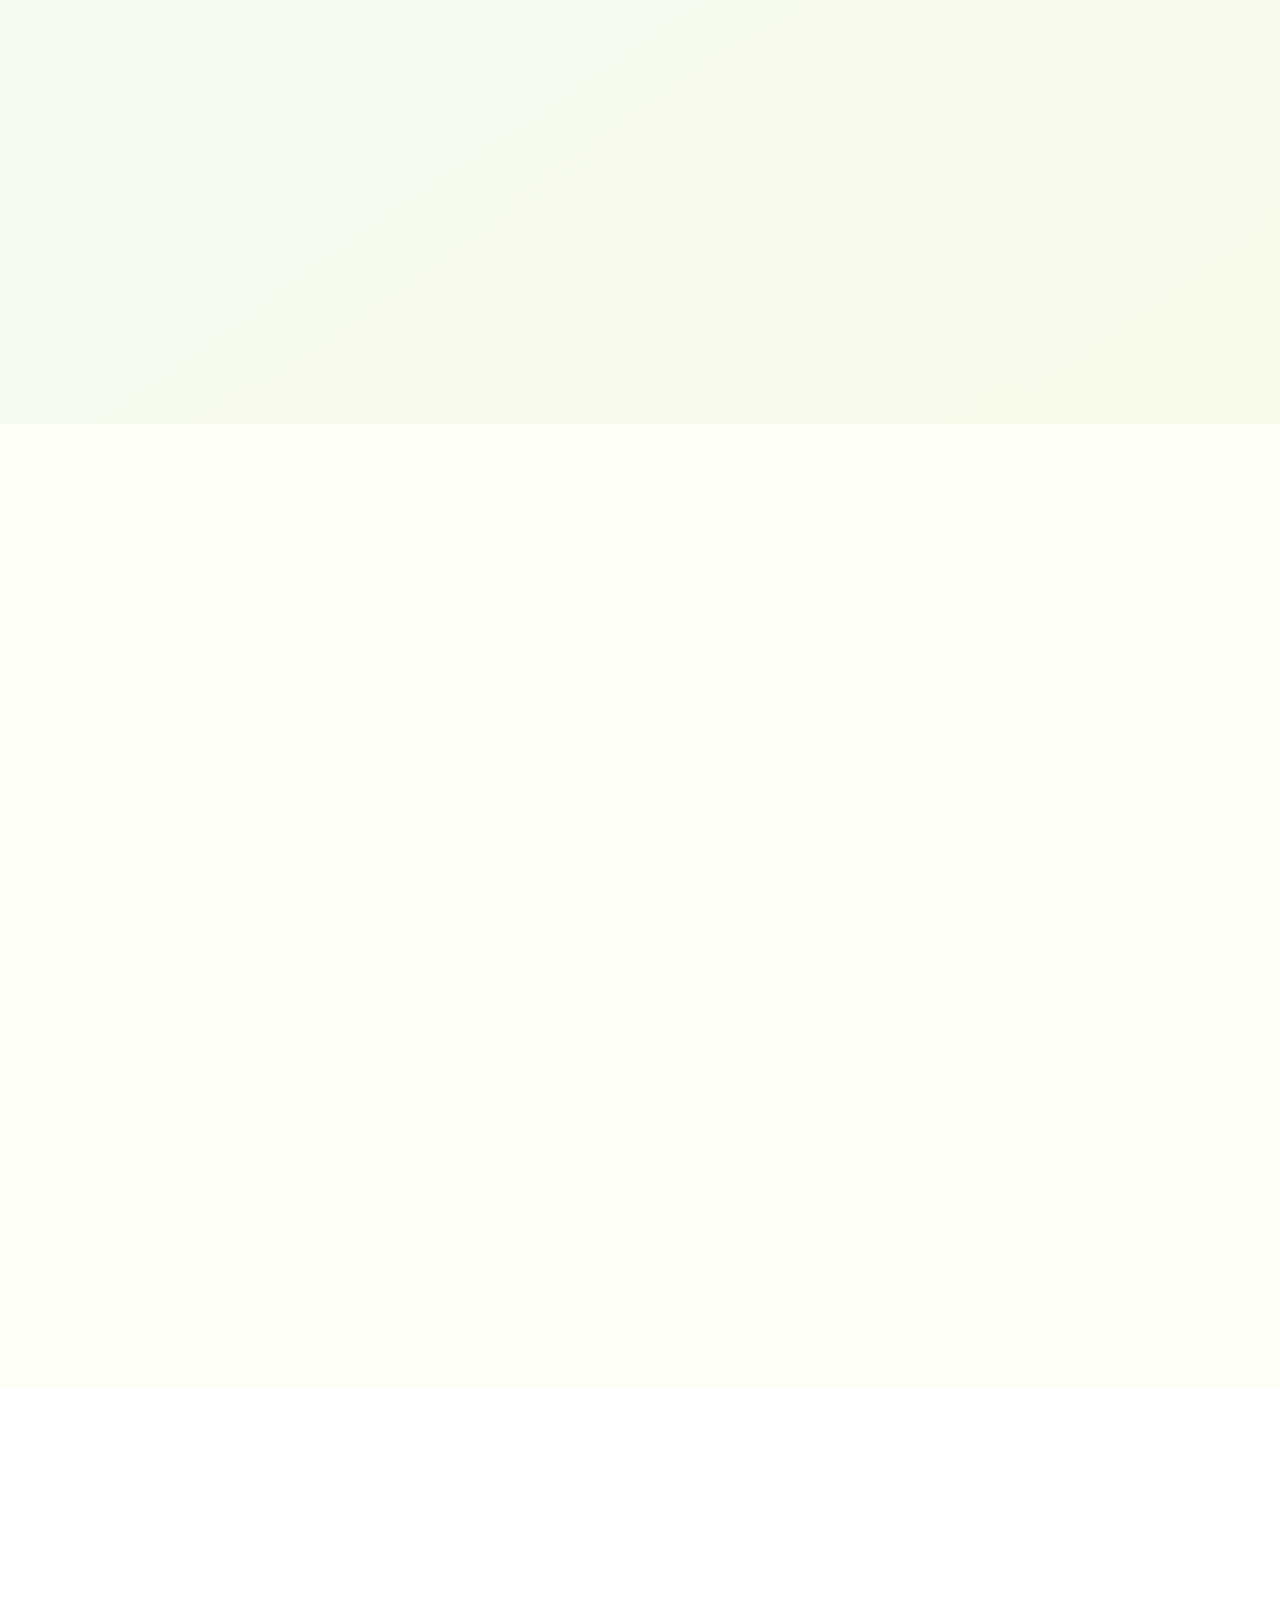
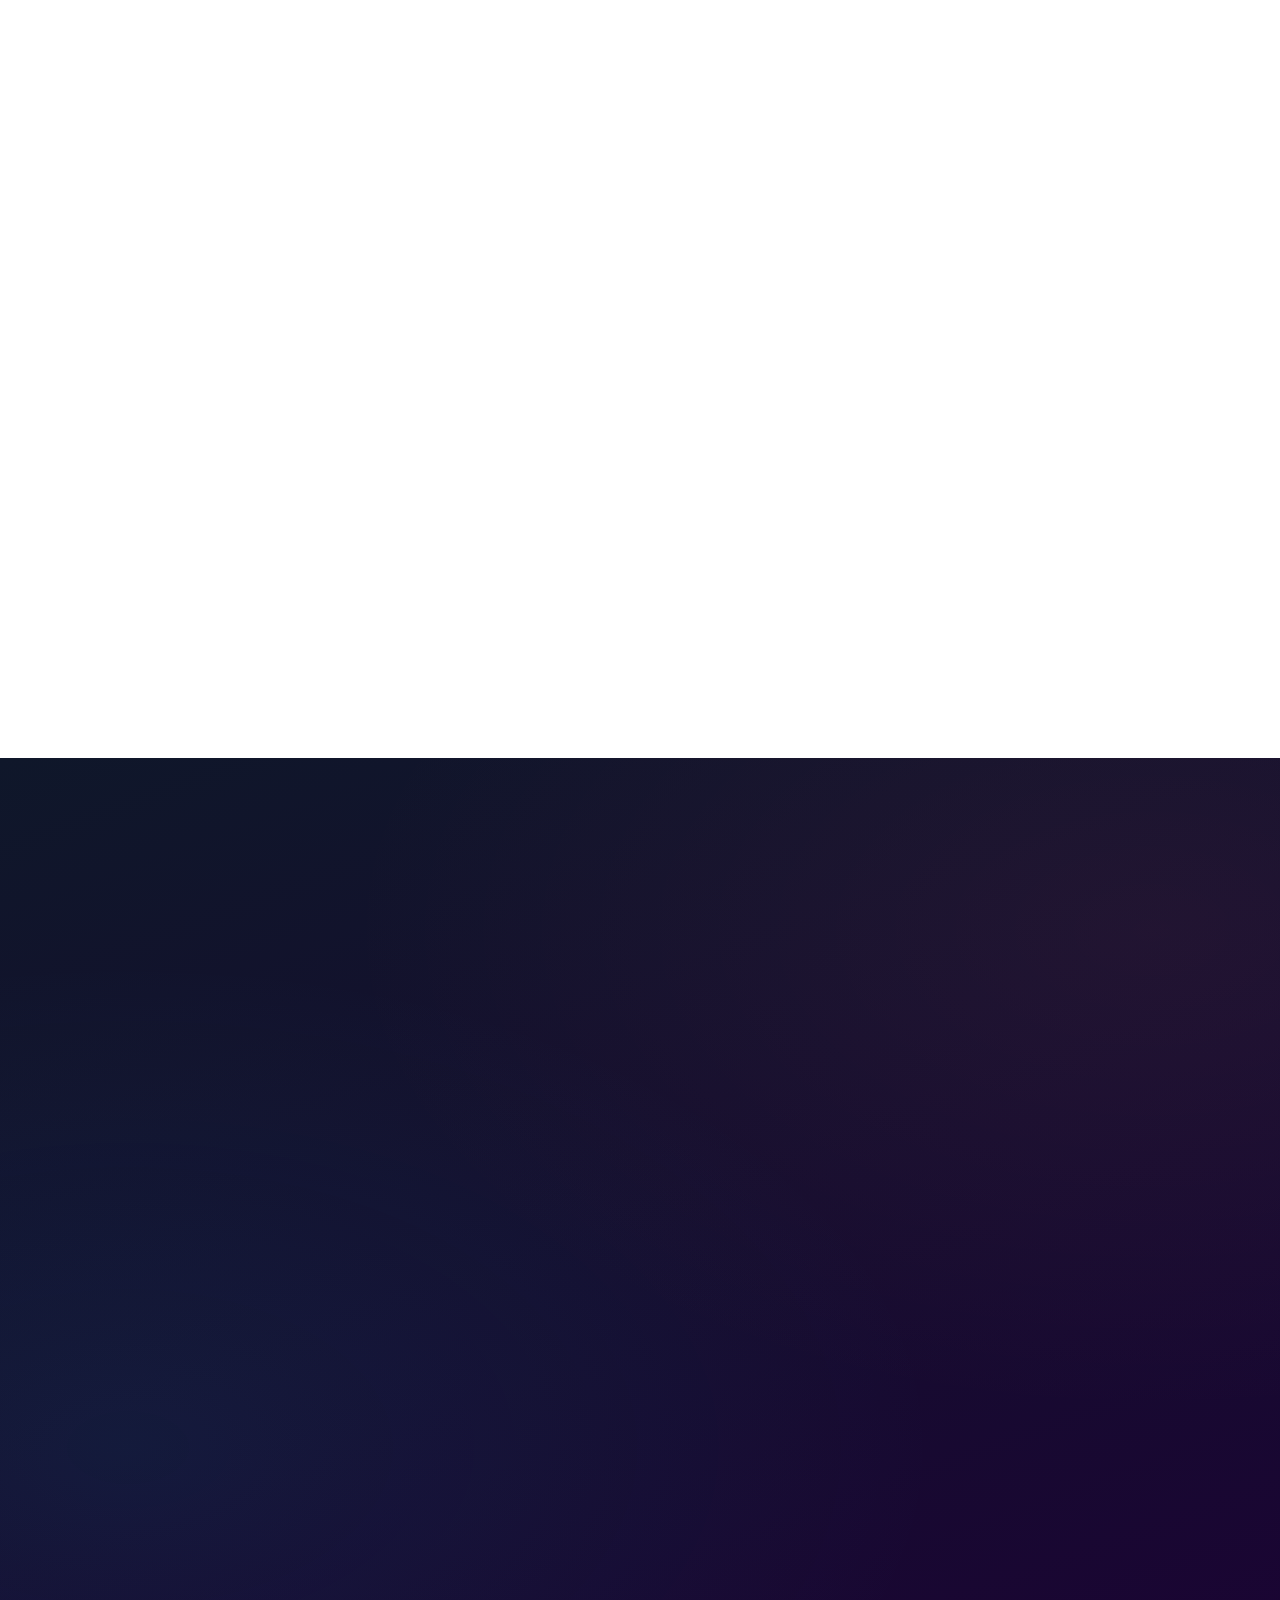
==== commit 809a3c0a: "Split index into pages and add section loader Extract large index sections into separate partials un" ====
--- a/index.html
+++ b/index.html
@@ -5,22 +5,26 @@
 <meta name="viewport" content="width=device-width, initial-scale=1.0">
 <title>SPM Foundation — Sahabat Pendidikan Maju</title>
 <link href="https://fonts.googleapis.com/css2?family=Clash+Display:wght@400;500;600;700&family=Nunito:ital,wght@0,300;0,400;0,600;0,700;0,800;0,900;1,400&family=Space+Mono:wght@400;700&display=swap" rel="stylesheet">
-<!-- ─── CSS Modules (replaces single style.css) ─── -->
-<link rel="stylesheet" href="css/base.css">           <!-- Variables, reset, buttons, forms -->
-<link rel="stylesheet" href="css/cursor-preloader.css"><!-- Custom cursor + preloader -->
-<link rel="stylesheet" href="css/nav.css">            <!-- Navigation bar -->
-<link rel="stylesheet" href="css/hero.css">           <!-- Hero section + ticker -->
-<link rel="stylesheet" href="css/sections-1.css">     <!-- About, Timeline, Visi-Misi, Program -->
-<link rel="stylesheet" href="css/sections-2.css">     <!-- Dampak, Testimoni, Roadmap, Founder, Partner, Berita -->
-<link rel="stylesheet" href="css/interactive.css">    <!-- Quiz, Calculator, FAQ, Kontak, Modal, Toast, Float, Footer -->
-<link rel="stylesheet" href="css/responsive.css">     <!-- Breakpoints: Mobile / Tablet / Desktop -->
+<!-- ─── CSS Modules ─── -->
+<link rel="stylesheet" href="css/base.css">
+<link rel="stylesheet" href="css/cursor-preloader.css">
+<link rel="stylesheet" href="css/nav.css">
+<link rel="stylesheet" href="css/hero.css">
+<link rel="stylesheet" href="css/sections-1.css">
+<link rel="stylesheet" href="css/sections-2.css">
+<link rel="stylesheet" href="css/interactive.css">
+<link rel="stylesheet" href="css/responsive.css">
 </head>
 <body>
 
+<!-- ── Cursor ── -->
 <div id="cur-dot"></div>
 <div id="cur-ring"></div>
+
+<!-- ── Scroll Progress Bar ── -->
 <div id="pbar"></div>
 
+<!-- ── Preloader ── -->
 <div id="pre">
   <div class="pre-logo-wrap">
     <div class="pre-hex">
@@ -36,6 +40,7 @@
   <div class="pre-txt">Memuat SPM Foundation</div>
 </div>
 
+<!-- ── Toast Notification ── -->
 <div id="notif-toast">
   <span id="notif-icon">✅</span>
   <div>
@@ -44,6 +49,7 @@
   </div>
 </div>
 
+<!-- ── Navigation ── -->
 <nav id="nav">
   <div class="nav-inner">
     <a href="#hero" class="brand">
@@ -75,6 +81,7 @@
   </div>
 </nav>
 
+<!-- ── Hero ── -->
 <section id="hero">
   <canvas class="hero-canvas" id="heroCanvas"></canvas>
   <div class="hero-blobs">
@@ -153,6 +160,7 @@
   </div>
 </section>
 
+<!-- ── Ticker ── -->
 <div class="ticker-strip">
   <div class="ticker-scroll" id="ticker">
     <span class="ticker-item">Info Beasiswa KIP Kuliah 2026</span>
@@ -172,623 +180,17 @@
   </div>
 </div>
 
-<section id="tentang">
-  <div class="wrap">
-    <div class="about-grid">
-      <div class="rw">
-        <div class="about-visual">
-          <div class="acard"><div class="acard-inner"><div class="acard-fill"><span class="acard-icon">🎓</span><span class="acard-name">Beasiswa & Info Edu</span><span class="acard-sub">Program Utama</span></div></div></div>
-          <div class="acard"><div class="acard-inner"><div class="acard-fill"><span class="acard-icon">💬</span><span class="acard-name">Sharing Session</span><span class="acard-sub">Rutin</span></div></div></div>
-          <div class="acard"><div class="acard-inner"><div class="acard-fill"><span class="acard-icon">🌐</span><span class="acard-name">Beasiswa Internasional</span><span class="acard-sub">LPDP & Luar Negeri</span></div></div></div>
-          <div class="acard"><div class="acard-inner"><div class="acard-fill"><span class="acard-icon">🤝</span><span class="acard-name">Komunitas & Kolaborasi</span><span class="acard-sub">Partnership</span></div></div></div>
-        </div>
-      </div>
-      <div>
-        <div class="sec-tag tag-sky rw">📚 Tentang SPM Foundation</div>
-        <h2 class="sec-h2 rw" data-d="1">Wadah Pelajar & Mahasiswa <em>Raih Pendidikan Terbaik</em></h2>
-        <p class="sec-p rw" data-d="2">Di era yang semakin kompetitif ini, akses terhadap pendidikan berkualitas menjadi faktor penting dalam membangun masa depan yang cerah. SPM Foundation hadir sebagai komunitas yang menyediakan informasi lengkap mengenai pendidikan dan berbagai peluang beasiswa, baik dalam negeri maupun luar negeri.</p>
-        <p class="sec-p rw" data-d="2" style="margin-top:1rem">Kami rutin mengadakan sharing session bersama penerima beasiswa, alumni, dan tokoh inspiratif untuk berbagi pengalaman, tips, dan strategi sukses meraih beasiswa impian.</p>
-        <div class="vm-grid rw" data-d="3">
-          <div class="vm-box v"><h4>🌟 Visi</h4><p>Pelopor Kecemerlangan Pendidikan Indonesia — memajukan pendidikan masyarakat Indonesia secara menyeluruh.</p></div>
-          <div class="vm-box m"><h4>🚀 Misi</h4><p>Menjembatani pelajar dengan informasi beasiswa, bimbingan akademik, dan jaringan kolaboratif yang kuat.</p></div>
-        </div>
-        <div class="count-strip rw" data-d="4">
-          <div class="cnt-box"><span class="cnt-num" data-c="31900">0</span><span class="cnt-lbl">Pengikut IG</span></div>
-          <div class="cnt-box"><span class="cnt-num" data-c="1538">0</span><span class="cnt-lbl">Kiriman</span></div>
-          <div class="cnt-box"><span class="cnt-num" data-c="2024">0</span><span class="cnt-lbl">Berdiri Tahun</span></div>
-        </div>
-        <div class="stat-bar-wrap rw" data-d="5">
-          <div class="stat-bar-item">
-            <div class="stat-bar-head"><span>Beasiswa KIP Kuliah</span><span>92%</span></div>
-            <div class="stat-bar-track"><div class="stat-bar-fill" data-w="92" style="background:var(--sky)"></div></div>
-          </div>
-          <div class="stat-bar-item">
-            <div class="stat-bar-head"><span>Beasiswa LPDP</span><span>78%</span></div>
-            <div class="stat-bar-track"><div class="stat-bar-fill" data-w="78" style="background:var(--sun-d)"></div></div>
-          </div>
-          <div class="stat-bar-item">
-            <div class="stat-bar-head"><span>Beasiswa Internasional</span><span>65%</span></div>
-            <div class="stat-bar-track"><div class="stat-bar-fill" data-w="65" style="background:var(--lime-d)"></div></div>
-          </div>
-        </div>
-      </div>
-    </div>
-  </div>
-</section>
-
-<section id="sejarah">
-  <div class="wrap">
-    <div class="sec-hdr center">
-      <div class="sec-tag tag-sun rw">📜 Sejarah Kami</div>
-      <h2 class="sec-h2 rw" data-d="1">Perjalanan <em>SPM Foundation</em></h2>
-      <p class="sec-p rw" data-d="2">Dari FPMBI hingga SPM Foundation — transformasi komunitas yang terus berkembang demi pendidikan Indonesia yang lebih baik.</p>
-    </div>
-    <div class="timeline-wrap">
-      <div class="timeline-spine"><div class="tl-spine-fill" id="tlFill" style="height:0"></div></div>
-      <div class="tl-node rw">
-        <div class="tl-emp"></div>
-        <div class="tl-mid"><div class="tl-dot"></div></div>
-        <div class="tl-crd">
-          <div class="tl-era">Awal 2024</div>
-          <div class="tl-title">FPMBI Berdiri</div>
-          <p class="tl-body">Berawal dari Forum Persatuan Mahasiswa Bidikmisi Indonesia (FPMBI), komunitas ini lahir dengan semangat persatuan mahasiswa penerima beasiswa Bidikmisi/KIPK di seluruh Indonesia. Logo awal mencerminkan semangat gotong royong dan akses pendidikan.</p>
-          <span class="tl-pill">Fase Pendiri</span>
-        </div>
-      </div>
-      <div class="tl-node rw" data-d="1">
-        <div class="tl-crd" style="text-align:right">
-          <div class="tl-era">Juli 2024</div>
-          <div class="tl-title">SPM Community</div>
-          <p class="tl-body">Pada Juli 2024, komunitas resmi berganti nama menjadi SPM Community — Komunitas Sahabat Pendidikan Maju. Perluasan misi untuk mendukung akses pendidikan yang lebih luas, tidak hanya bagi penerima Bidikmisi namun seluruh pelajar Indonesia.</p>
-          <span class="tl-pill">Transformasi</span>
-        </div>
-        <div class="tl-mid"><div class="tl-dot"></div></div>
-        <div class="tl-emp"></div>
-      </div>
-      <div class="tl-node rw" data-d="2">
-        <div class="tl-emp"></div>
-        <div class="tl-mid"><div class="tl-dot"></div></div>
-        <div class="tl-crd">
-          <div class="tl-era">November 2024</div>
-          <div class="tl-title">SPM Foundation</div>
-          <p class="tl-body">November 2024 menjadi tonggak penting — komunitas berkembang menjadi SPM Foundation dengan nama, logo baru, dan berbagai partnership strategis. Bergabung dengan Indonesian Intellectuals, LDK Al-Mufid, dan Forum Pemuda Sosial ID Community.</p>
-          <span class="tl-pill">Berkembang Hingga Kini</span>
-        </div>
-      </div>
-    </div>
-  </div>
-</section>
-
-<section id="visi">
-  <div class="wrap">
-    <div class="sec-hdr center" style="position:relative;z-index:1">
-      <div class="sec-tag rw" style="background:rgba(255,255,255,.1);color:rgba(255,255,255,.8);border-color:rgba(255,255,255,.2)">🎯 Visi & Misi</div>
-      <h2 class="sec-h2 rw" data-d="1" style="color:var(--white)">Landasan <span style="color:var(--sun)">Gerak Kami</span></h2>
-      <p class="sec-p rw" data-d="2" style="color:rgba(255,255,255,.6);margin:0 auto">Setiap langkah SPM Foundation didasari visi yang jelas dan misi terukur untuk kemajuan pendidikan Indonesia yang merata dan berkelanjutan.</p>
-    </div>
-    <div class="visi-grid">
-      <div class="visi-box rw">
-        <div class="visi-box-head">
-          <div class="visi-icon sun">🌟</div>
-          <h3>Visi Kami</h3>
-        </div>
-        <p>Sahabat Pendidikan Maju Foundation adalah komunitas yang bertujuan untuk memajukan pendidikan di masyarakat Indonesia dengan tema berdirinya yaitu "Pelopor Kecemerlangan Pendidikan Indonesia".</p>
-        <p style="margin-top:1rem;color:rgba(255,255,255,.65)">Tujuan utama mencakup meningkatkan aksesibilitas pendidikan, menyebarkan informasi terkini, dan mendukung perkembangan siswa dan mahasiswa dalam mencapai potensi penuh mereka.</p>
-        <div class="visi-theme-badge">✨ "Pelopor Kecemerlangan Pendidikan Indonesia"</div>
-      </div>
-      <div class="rw" data-d="1">
-        <h3 style="font-family:var(--font-h);font-size:1.5rem;font-weight:700;color:var(--white);margin-bottom:1.5rem">🚀 Misi Kami</h3>
-        <div class="misi-list">
-          <div class="misi-row"><div class="misi-num-badge mn1">1</div><div><h4>Meningkatkan Aksesibilitas Pendidikan</h4><p>Memastikan setiap individu, tanpa memandang latar belakang ekonomi, memiliki akses yang sama terhadap pendidikan berkualitas.</p></div></div>
-          <div class="misi-row"><div class="misi-num-badge mn2">2</div><div><h4>Menyediakan Informasi Terkini</h4><p>Menyajikan informasi terbaru dan relevan mengenai perkembangan dunia pendidikan kepada masyarakat Indonesia.</p></div></div>
-          <div class="misi-row"><div class="misi-num-badge mn3">3</div><div><h4>Mendukung Perkembangan Siswa & Mahasiswa</h4><p>Memberikan dukungan dan sumber daya melalui program pendidikan, bimbingan, dan pelatihan terstruktur.</p></div></div>
-          <div class="misi-row"><div class="misi-num-badge mn4">4</div><div><h4>Memperkuat Kolaborasi & Kemitraan</h4><p>Membangun kemitraan kuat dengan pemerintah, lembaga pendidikan, NGO, dan sektor swasta.</p></div></div>
-          <div class="misi-row"><div class="misi-num-badge mn5">5</div><div><h4>Membangun Kesadaran Pendidikan</h4><p>Menyebarkan pentingnya pendidikan sebagai fondasi pembangunan sosial, ekonomi, dan budaya yang berkelanjutan.</p></div></div>
-        </div>
-      </div>
-    </div>
-  </div>
-</section>
-
-<section id="program">
-  <div class="wrap">
-    <div class="sec-hdr center">
-      <div class="sec-tag tag-lime rw">🎓 Program Unggulan</div>
-      <h2 class="sec-h2 rw" data-d="1">Program yang <em>Kami Jalankan</em></h2>
-      <p class="sec-p rw" data-d="2">SPM Foundation menjalankan berbagai program untuk mendukung akses pendidikan bagi pelajar dan mahasiswa Indonesia dari Sabang sampai Merauke.</p>
-    </div>
-    <div class="prog-grid">
-      <div class="prog-card featured rw" onclick="openProgModal(0)">
-        <div class="prog-thumb">
-          🏆
-          <div class="prog-thumb-sub">Program Unggulan #1</div>
-          <div class="prog-badge">⭐ UTAMA</div>
-        </div>
-        <div class="prog-body">
-          <h3>Pembinaan Pejuang KIP Kuliah</h3>
-          <p>Program bimbingan komprehensif bagi calon mahasiswa baru dalam memahami proses pendaftaran, seleksi, dan strategi lolos beasiswa KIP Kuliah. Mencakup pendampingan pemilihan jurusan, pelatihan esai, dan mentoring dengan penerima KIPK sebelumnya.</p>
-          <div class="prog-tags">
-            <span class="prog-tag">📋 Pendaftaran & Seleksi</span>
-            <span class="prog-tag">✍️ Pelatihan Esai</span>
-            <span class="prog-tag">👤 Mentoring 1-on-1</span>
-            <span class="prog-tag">🏫 Pemilihan Jurusan</span>
-          </div>
-          <a href="#" class="prog-link-btn" onclick="openProgModal(0);return false">Lihat Detail Program →</a>
-        </div>
-      </div>
-      <div class="prog-card rw" data-d="1" onclick="openProgModal(1)">
-        <div class="prog-thumb">💬<div class="prog-badge">Rutin</div></div>
-        <div class="prog-body">
-          <h3>Sharing Session</h3>
-          <p>Sesi berbagi rutin bersama penerima beasiswa, alumni, dan tokoh inspiratif. Peserta mendapat wawasan, tips seleksi, dan motivasi perjalanan akademik mereka.</p>
-          <div class="prog-tags"><span class="prog-tag">🎙️ Narasumber</span><span class="prog-tag">🎓 Alumni</span></div>
-          <a href="#" class="prog-link-btn" onclick="openProgModal(1);return false">Lihat Detail →</a>
-        </div>
-      </div>
-      <div class="prog-card rw" data-d="2" onclick="openProgModal(2)">
-        <div class="prog-thumb">📚<div class="prog-badge">Aktif</div></div>
-        <div class="prog-body">
-          <h3>Info Beasiswa Lengkap</h3>
-          <p>Informasi beasiswa dalam & luar negeri: KIP Kuliah, LPDP, Beasiswa Unggulan, dan internasional — lengkap dengan syarat, timeline, dan strategi terbaik.</p>
-          <div class="prog-tags"><span class="prog-tag">🇮🇩 Dalam Negeri</span><span class="prog-tag">🌏 Internasional</span></div>
-          <a href="#" class="prog-link-btn" onclick="openProgModal(2);return false">Lihat Detail →</a>
-        </div>
-      </div>
-      <div class="prog-card rw" data-d="3" onclick="openProgModal(3)">
-        <div class="prog-thumb">🗺️<div class="prog-badge">Baru</div></div>
-        <div class="prog-body">
-          <h3>Panduan Jurusan & Kampus</h3>
-          <p>Membantu pelajar memilih jurusan dan universitas yang sesuai, memahami seleksi masuk PTN/PTS, serta peluang karir setelah lulus.</p>
-          <div class="prog-tags"><span class="prog-tag">🏛️ PTN & PTS</span><span class="prog-tag">💼 Karir</span></div>
-          <a href="#" class="prog-link-btn" onclick="openProgModal(3);return false">Lihat Detail →</a>
-        </div>
-      </div>
-      <div class="prog-card rw" data-d="4" onclick="openProgModal(4)">
-        <div class="prog-thumb">🌐<div class="prog-badge">Eksklusif</div></div>
-        <div class="prog-body">
-          <h3>Jaringan Beasiswa Internasional</h3>
-          <p>Kerja sama dengan lembaga pemberi beasiswa dalam & luar negeri untuk memperluas akses, pelatihan eksklusif, dan jaringan mahasiswa penerima.</p>
-          <div class="prog-tags"><span class="prog-tag">🤝 Lembaga Mitra</span><span class="prog-tag">🌍 Global</span></div>
-          <a href="#" class="prog-link-btn" onclick="openProgModal(4);return false">Lihat Detail →</a>
-        </div>
-      </div>
-    </div>
-  </div>
-</section>
-
-<section id="dampak">
-  <div class="wrap">
-    <div class="dampak-panel">
-      <div class="dampak-title">
-        <h2>Dampak Nyata SPM Foundation 📊</h2>
-        <p>Angka yang berbicara tentang komunitas kami — dari 2024 hingga kini</p>
-      </div>
-      <div class="dampak-grid">
-        <div class="dk-card rw"><span class="dk-icon">👥</span><span class="dk-val" data-c="31900">0</span><span class="dk-lbl">Pengikut Instagram</span></div>
-        <div class="dk-card rw" data-d="1"><span class="dk-icon">📨</span><span class="dk-val" data-c="1538">0</span><span class="dk-lbl">Total Kiriman</span></div>
-        <div class="dk-card rw" data-d="2"><span class="dk-icon">🤝</span><span class="dk-val" data-c="3">0</span><span class="dk-lbl">Partnership Aktif</span></div>
-        <div class="dk-card rw" data-d="3"><span class="dk-icon">🎓</span><span class="dk-val" data-c="6">0</span><span class="dk-lbl">Founder</span></div>
-      </div>
-    </div>
-  </div>
-</section>
-
-<section id="roadmap" style="padding:80px 0">
-  <div class="wrap">
-    <div class="sec-hdr center" style="position:relative;z-index:1">
-      <div class="sec-tag rw" style="background:rgba(255,255,255,.1);color:rgba(255,255,255,.8);border-color:rgba(255,255,255,.2)">🗓️ Roadmap</div>
-      <h2 class="sec-h2 rw" data-d="1" style="color:var(--white)">Rencana & <span style="color:var(--sun)">Target Kami</span></h2>
-      <p class="sec-p rw" data-d="2" style="color:rgba(255,255,255,.55);margin:0 auto">Langkah strategis SPM Foundation untuk terus berkembang dan memberikan dampak lebih besar bagi pendidikan Indonesia.</p>
-    </div>
-    <div class="roadmap-grid" style="margin-top:3rem">
-      <div class="rm-card rw">
-        <div class="rm-year">2024</div>
-        <div class="rm-num">1</div>
-        <h3>Fondasi</h3>
-        <p>Membangun komunitas FPMBI, transformasi ke SPM Community lalu SPM Foundation. Menjalin partnership pertama.</p>
-      </div>
-      <div class="rm-card rw" data-d="1">
-        <div class="rm-year">2026</div>
-        <div class="rm-num">2</div>
-        <h3>Ekspansi</h3>
-        <p>Memperluas jangkauan ke seluruh Indonesia, menambah program beasiswa, dan meningkatkan jumlah partnership strategis.</p>
-      </div>
-      <div class="rm-card rw" data-d="2">
-        <div class="rm-year">2026</div>
-        <div class="rm-num">3</div>
-        <h3>Inovasi</h3>
-        <p>Meluncurkan platform digital terpadu, aplikasi mobile, dan program mentoring online untuk seluruh Indonesia.</p>
-      </div>
-      <div class="rm-card rw" data-d="3">
-        <div class="rm-year">2027+</div>
-        <div class="rm-num">4</div>
-        <h3>Dampak Global</h3>
-        <p>Menjalin kerja sama internasional, membuka peluang beasiswa luar negeri eksklusif bagi anggota SPM Foundation.</p>
-      </div>
-    </div>
-  </div>
-</section>
-
-<section id="testimoni">
-  <div class="wrap">
-    <div class="sec-hdr center">
-      <div class="sec-tag tag-sun rw">💬 Testimoni</div>
-      <h2 class="sec-h2 rw" data-d="1">Kata Mereka tentang <em>SPM Foundation</em></h2>
-      <p class="sec-p rw" data-d="2">Pengalaman nyata anggota komunitas yang merasakan manfaat program dan informasi dari SPM Foundation.</p>
-    </div>
-    <div class="testi-grid">
-      <div class="testi-card tc1 rw">
-        <div class="testi-quote">"</div>
-        <p class="testi-text">Berkat info dari SPM Foundation, saya berhasil lolos seleksi KIP Kuliah 2024. Panduan langkah demi langkah yang diberikan sangat membantu saya yang berasal dari keluarga sederhana.</p>
-        <div class="testi-author">
-          <div class="testi-av">AR</div>
-          <div><div class="testi-name">Ahmad Rifqi</div><div class="testi-sub">Mahasiswa UGM, Penerima KIP Kuliah</div><div class="testi-stars"><span>★</span><span>★</span><span>★</span><span>★</span><span>★</span></div></div>
-        </div>
-      </div>
-      <div class="testi-card tc2 rw" data-d="1">
-        <div class="testi-quote">"</div>
-        <p class="testi-text">Sharing session LPDP yang diselenggarakan SPM Foundation memberikan insight luar biasa. Narasumbernya adalah penerima LPDP aktif yang berbagi strategi nyata, bukan teori.</p>
-        <div class="testi-author">
-          <div class="testi-av">NF</div>
-          <div><div class="testi-name">Nurhaliza Fitri</div><div class="testi-sub">Mahasiswi UNAIR, Calon Awardee LPDP</div><div class="testi-stars"><span>★</span><span>★</span><span>★</span><span>★</span><span>★</span></div></div>
-        </div>
-      </div>
-      <div class="testi-card tc3 rw" data-d="2">
-        <div class="testi-quote">"</div>
-        <p class="testi-text">Komunitas ini benar-benar membantu saya memilih jurusan yang tepat. Panduan dan diskusi yang ada membuka wawasan saya tentang berbagai pilihan karir yang tersedia setelah lulus.</p>
-        <div class="testi-author">
-          <div class="testi-av">BP</div>
-          <div><div class="testi-name">Bima Pratama</div><div class="testi-sub">Siswa SMAN 1 Jakarta</div><div class="testi-stars"><span>★</span><span>★</span><span>★</span><span>★</span><span>★</span></div></div>
-        </div>
-      </div>
-      <div class="testi-card tc4 rw">
-        <div class="testi-quote">"</div>
-        <p class="testi-text">Informasi beasiswa internasional yang dibagikan sangat akurat dan up-to-date. Saya berhasil menemukan beasiswa dari negara yang bahkan belum pernah saya dengar sebelumnya!</p>
-        <div class="testi-author">
-          <div class="testi-av">RS</div>
-          <div><div class="testi-name">Rania Safitri</div><div class="testi-sub">Mahasiswi UI, Peraih Beasiswa Turki</div><div class="testi-stars"><span>★</span><span>★</span><span>★</span><span>★</span><span>★</span></div></div>
-        </div>
-      </div>
-      <div class="testi-card tc5 rw" data-d="1">
-        <div class="testi-quote">"</div>
-        <p class="testi-text">Mentoring 1-on-1 dengan kakak penerima KIPK sangat membantu. Saya bisa bertanya hal-hal spesifik yang tidak bisa saya temukan di internet. Hasilnya saya lulus seleksi!</p>
-        <div class="testi-author">
-          <div class="testi-av">DW</div>
-          <div><div class="testi-name">Dika Wulandari</div><div class="testi-sub">Mahasiswi UNDIP, Penerima KIPK 2024</div><div class="testi-stars"><span>★</span><span>★</span><span>★</span><span>★</span><span>★</span></div></div>
-        </div>
-      </div>
-      <div class="testi-card tc6 rw" data-d="2">
-        <div class="testi-quote">"</div>
-        <p class="testi-text">SPM Foundation bukan sekadar komunitas biasa. Ini adalah keluarga yang peduli dengan masa depan pendidikan kita. Sangat merekomendasikan kepada semua pelajar Indonesia!</p>
-        <div class="testi-author">
-          <div class="testi-av">MZ</div>
-          <div><div class="testi-name">Muhammad Zaki</div><div class="testi-sub">Mahasiswa ITS Surabaya</div><div class="testi-stars"><span>★</span><span>★</span><span>★</span><span>★</span><span>★</span></div></div>
-        </div>
-      </div>
-    </div>
-  </div>
-</section>
-
-<section id="quiz">
-  <div class="wrap">
-    <div class="sec-hdr center">
-      <div class="sec-tag tag-violet rw">🧠 Uji Pengetahuan</div>
-      <h2 class="sec-h2 rw" data-d="1">Seberapa Paham Kamu tentang <em>Beasiswa</em>?</h2>
-      <p class="sec-p rw" data-d="2">Jawab pertanyaan berikut dan cari tahu seberapa siap kamu mendaftar beasiswa impian!</p>
-    </div>
-    <div class="quiz-wrap rw">
-      <div class="quiz-progress"><div class="quiz-prog-fill" id="quizProg" style="width:0"></div></div>
-      <div id="quizContent">
-        <div class="quiz-question" id="quizQ">Pertanyaan akan muncul di sini</div>
-        <div class="quiz-sub" id="quizSub">Pilih salah satu jawaban yang paling tepat</div>
-        <div class="quiz-options" id="quizOpts"></div>
-        <div class="quiz-nav">
-          <span class="quiz-counter" id="quizCtr">1 / 5</span>
-          <button class="btn-solid" id="quizNext" onclick="nextQ()" style="display:none;padding:10px 24px">Lanjut →</button>
-        </div>
-      </div>
-    </div>
-  </div>
-</section>
-
-<section id="kalkulator">
-  <div class="wrap">
-    <div class="sec-hdr center">
-      <div class="sec-tag tag-sky rw">🧮 Kalkulator</div>
-      <h2 class="sec-h2 rw" data-d="1">Kalkulator <em>Peluang Beasiswa</em></h2>
-      <p class="sec-p rw" data-d="2">Estimasikan peluang kamu mendapatkan beasiswa berdasarkan profil akademik dan kondisimu.</p>
-    </div>
-    <div class="calc-wrap rw">
-      <div class="calc-head">
-        <span class="calc-head-icon">🎯</span>
-        <h3>Kalkulator Peluang Beasiswa KIPK</h3>
-      </div>
-      <div class="calc-body">
-        <div class="calc-row">
-          <div class="calc-fg">
-            <label>Nilai Rata-rata Rapor (0-100)</label>
-            <input type="number" id="cNilai" min="60" max="100" value="85" oninput="calcUpdate()">
-          </div>
-          <div class="calc-fg">
-            <label>Penghasilan Orang Tua (juta/bulan)</label>
-            <input type="number" id="cPenghasilan" min="0" max="20" value="3" oninput="calcUpdate()">
-          </div>
-        </div>
-        <div class="calc-row">
-          <div class="calc-fg">
-            <label>Status Sosial</label>
-            <select id="cStatus" onchange="calcUpdate()">
-              <option value="3">Tidak Mampu (KKS/PKH)</option>
-              <option value="2" selected>Menengah Bawah</option>
-              <option value="1">Menengah</option>
-            </select>
-          </div>
-          <div class="calc-fg">
-            <label>Prestasi Akademik</label>
-            <select id="cPrestasi" onchange="calcUpdate()">
-              <option value="3">Juara Nasional / Olimpiade</option>
-              <option value="2" selected>Juara Sekolah / Kota</option>
-              <option value="1">Tidak Ada Prestasi Khusus</option>
-            </select>
-          </div>
-        </div>
-        <div class="calc-result">
-          <div class="calc-res-item">
-            <span class="calc-res-val" id="cResPerluang">0%</span>
-            <span class="calc-res-lbl">Peluang KIPK</span>
-          </div>
-          <div class="calc-res-item">
-            <span class="calc-res-val" id="cResLPDP">0%</span>
-            <span class="calc-res-lbl">Peluang LPDP*</span>
-          </div>
-          <div class="calc-res-item">
-            <span class="calc-res-val" id="cResSkor">0</span>
-            <span class="calc-res-lbl">Skor Profil</span>
-          </div>
-        </div>
-        <p style="font-size:11px;color:var(--gray3);text-align:center;margin-top:1rem">* Estimasi kasar berdasarkan faktor umum. Hasil aktual bergantung pada kebijakan resmi penyelenggara beasiswa.</p>
-      </div>
-    </div>
-  </div>
-</section>
-
-<section id="faq">
-  <div class="wrap">
-    <div class="sec-hdr center">
-      <div class="sec-tag tag-coral rw">❓ FAQ</div>
-      <h2 class="sec-h2 rw" data-d="1">Pertanyaan yang <em>Sering Ditanya</em></h2>
-      <p class="sec-p rw" data-d="2">Temukan jawaban atas pertanyaan umum seputar SPM Foundation dan program beasiswa yang kami informasikan.</p>
-    </div>
-    <div class="faq-list rw">
-      <div class="faq-item">
-        <div class="faq-q" onclick="toggleFaq(this)">
-          <h4>Apa itu SPM Foundation dan bagaimana cara bergabung?</h4>
-          <div class="faq-arrow">+</div>
-        </div>
-        <div class="faq-a"><div class="faq-a-inner">SPM Foundation (Sahabat Pendidikan Maju Foundation) adalah komunitas pendidikan yang berdiri sejak 2024, berawal dari FPMBI. Untuk bergabung, kamu bisa mengikuti akun Instagram @spm_foundation atau menghubungi kami melalui email fpmbicommunity@gmail.com. Keanggotaan komunitas ini gratis dan terbuka untuk semua pelajar dan mahasiswa Indonesia.</div></div>
-      </div>
-      <div class="faq-item">
-        <div class="faq-q" onclick="toggleFaq(this)">
-          <h4>Apakah SPM Foundation membantu dalam proses pendaftaran KIP Kuliah?</h4>
-          <div class="faq-arrow">+</div>
-        </div>
-        <div class="faq-a"><div class="faq-a-inner">Ya! Program utama kami adalah Pembinaan Pejuang KIP Kuliah. Kami menyediakan panduan lengkap pendaftaran, pelatihan penyusunan esai, mentoring 1-on-1 dengan penerima KIPK aktif, dan konsultasi pemilihan jurusan. Semua program ini dirancang untuk memaksimalkan peluangmu lolos seleksi.</div></div>
-      </div>
-      <div class="faq-item">
-        <div class="faq-q" onclick="toggleFaq(this)">
-          <h4>Jenis beasiswa apa saja yang diinformasikan oleh SPM Foundation?</h4>
-          <div class="faq-arrow">+</div>
-        </div>
-        <div class="faq-a"><div class="faq-a-inner">Kami menginformasikan berbagai jenis beasiswa, mulai dari KIP Kuliah (KIPK), LPDP dalam dan luar negeri, Beasiswa Unggulan Kemendikbud, Beasiswa Bidikmisi, hingga beasiswa internasional dari berbagai negara seperti Turki (YTB), DAAD Jerman, Chevening UK, dan masih banyak lagi. Semua informasi dilengkapi syarat, timeline, dan tips strategi pendaftaran.</div></div>
-      </div>
-      <div class="faq-item">
-        <div class="faq-q" onclick="toggleFaq(this)">
-          <h4>Seberapa sering SPM Foundation mengadakan sharing session?</h4>
-          <div class="faq-arrow">+</div>
-        </div>
-        <div class="faq-a"><div class="faq-a-inner">SPM Foundation rutin mengadakan sharing session setiap bulan. Narasumber yang dihadirkan adalah penerima beasiswa aktif, alumni dari berbagai universitas terkemuka, serta tokoh inspiratif di bidang pendidikan. Informasi jadwal terbaru selalu diupdate di Instagram @spm_foundation.</div></div>
-      </div>
-      <div class="faq-item">
-        <div class="faq-q" onclick="toggleFaq(this)">
-          <h4>Siapa saja founder SPM Foundation?</h4>
-          <div class="faq-arrow">+</div>
-        </div>
-        <div class="faq-a"><div class="faq-a-inner">SPM Foundation didirikan oleh 6 mahasiswa berprestasi: Rustanto (Universitas Negeri Semarang, 2023), Safinaturrahmah (Universitas Mataram, 2021), Moh. Ulil Absor (Universitas Trisakti, 2023), Safta Arwandi C.Ps. (UIN Raden Fatah, 2023), Maulana Hanif Zulkhoirurroziqin (Universitas Negeri Semarang, 2023), dan Midun Okta Apandi (STAI Baturaja, 2022).</div></div>
-      </div>
-      <div class="faq-item">
-        <div class="faq-q" onclick="toggleFaq(this)">
-          <h4>Bagaimana cara mengajukan partnership dengan SPM Foundation?</h4>
-          <div class="faq-arrow">+</div>
-        </div>
-        <div class="faq-a"><div class="faq-a-inner">Untuk mengajukan partnership, kamu bisa mengisi formulir di halaman kontak kami, atau mengirim email langsung ke fpmbicommunity@gmail.com dengan subject "Proposal Partnership". Tim kami akan merespons dalam 1×24 jam. Saat ini kami telah bermitra dengan Indonesian Intellectuals, LDK Al-Mufid STAI Baturaja, dan Forum Pemuda Sosial ID Community.</div></div>
-      </div>
-    </div>
-  </div>
-</section>
-
-<section id="founder">
-  <div class="wrap">
-    <div class="sec-hdr center">
-      <div class="sec-tag tag-violet rw">👥 Biodata Founder</div>
-      <h2 class="sec-h2 rw" data-d="1">Enam <em>Pendiri</em> SPM Foundation</h2>
-      <p class="sec-p rw" data-d="2">Mereka yang memulai perjalanan ini — enam mahasiswa dengan visi yang sama untuk memajukan pendidikan Indonesia.</p>
-    </div>
-    <div class="founder-intro-box rw">
-      <p>SPM Foundation didirikan pada tahun 2024 oleh enam founder yang memiliki visi yang sama dalam mendukung akses pendidikan bagi pelajar dan mahasiswa. Berawal dari FPMBI, berkembang menjadi SPM Community pada Juli 2024, lalu menjadi SPM Foundation pada November 2024. Dengan semangat kolaborasi, SPM Foundation terus berkembang dan menjalin berbagai partnership.</p>
-    </div>
-    <div class="founder-grid">
-      <div class="founder-card fc0 rw">
-        <div class="founder-avatar">R</div>
-        <h4>Rustanto</h4>
-        <div class="founder-role">Founder 1</div>
-        <p>Mahasiswa aktif dengan semangat tinggi dalam membangun ekosistem pendidikan yang lebih merata di seluruh Indonesia.</p>
-        <div class="founder-univ-pill">🏛️ Universitas Negeri Semarang · 2023</div>
-      </div>
-      <div class="founder-card fc1 rw" data-d="1">
-        <div class="founder-avatar">S</div>
-        <h4>Safinaturrahmah</h4>
-        <div class="founder-role">Founder 2</div>
-        <p>Mahasiswi berprestasi yang berkomitmen membantu sesama mendapatkan akses beasiswa dan informasi pendidikan terbaik.</p>
-        <div class="founder-univ-pill">🏛️ Universitas Mataram · 2021</div>
-      </div>
-      <div class="founder-card fc2 rw" data-d="2">
-        <div class="founder-avatar">MA</div>
-        <h4>Moh. Ulil Absor</h4>
-        <div class="founder-role">Founder 3</div>
-        <p>Visioner muda yang mendorong kolaborasi antarmahasiswa untuk kemajuan pendidikan nasional dan pemerataan akses.</p>
-        <div class="founder-univ-pill">🏛️ Universitas Trisakti · 2023</div>
-      </div>
-      <div class="founder-card fc3 rw" data-d="3">
-        <div class="founder-avatar">SA</div>
-        <h4>Safta Arwandi, C.Ps.</h4>
-        <div class="founder-role">Founder 4</div>
-        <p>Psikolog muda yang memastikan program komunitas berdampak optimal bagi perkembangan psikologis dan akademik anggota.</p>
-        <div class="founder-univ-pill">🏛️ UIN Raden Fatah · 2023</div>
-      </div>
-      <div class="founder-card fc4 rw" data-d="1">
-        <div class="founder-avatar">MH</div>
-        <h4>Maulana Hanif Z.</h4>
-        <div class="founder-role">Founder 5</div>
-        <p>Aktivis pendidikan yang aktif mendorong pemerataan informasi beasiswa ke seluruh penjuru Indonesia dari Sabang sampai Merauke.</p>
-        <div class="founder-univ-pill">🏛️ Universitas Negeri Semarang · 2023</div>
-      </div>
-      <div class="founder-card fc5 rw" data-d="2">
-        <div class="founder-avatar">MO</div>
-        <h4>Midun Okta Apandi</h4>
-        <div class="founder-role">Founder 6</div>
-        <p>Penggerak komunitas yang membangun jaringan solidaritas dan kekeluargaan antar mahasiswa penerima beasiswa seluruh Indonesia.</p>
-        <div class="founder-univ-pill">🏛️ STAI Baturaja · 2022</div>
-      </div>
-    </div>
-  </div>
-</section>
-
-<section id="partner">
-  <div class="wrap">
-    <div class="sec-hdr center">
-      <div class="sec-tag tag-sky rw">🤝 Partnership</div>
-      <h2 class="sec-h2 rw" data-d="1">Mitra <em>Strategis</em> Kami</h2>
-      <p class="sec-p rw" data-d="2">SPM Foundation menjalin kemitraan dengan berbagai organisasi untuk memperluas dampak dan membuka peluang lebih luas bagi anggota komunitas.</p>
-    </div>
-    <div class="partner-grid">
-      <div class="partner-card rw">
-        <div class="partner-logo-wrap">🦅</div>
-        <h4>Indonesian Intellectuals</h4>
-        <p>Komunitas intelektual Indonesia yang berkomitmen pada pengembangan ilmu pengetahuan dan peningkatan kapasitas generasi muda bangsa.</p>
-        <div class="partner-since">📅 Partnership sejak Februari 2024</div>
-      </div>
-      <div class="partner-card rw" data-d="1">
-        <div class="partner-logo-wrap">🕌</div>
-        <h4>LDK Al-Mufid STAI Baturaja</h4>
-        <p>Lembaga Dakwah Kampus Al-Mufid STAI Baturaja — organisasi mahasiswa yang aktif dalam pengembangan karakter dan prestasi akademik.</p>
-        <div class="partner-since">📅 Partnership sejak Januari 2025</div>
-      </div>
-      <div class="partner-card rw" data-d="2">
-        <div class="partner-logo-wrap">🌟</div>
-        <h4>Forum Pemuda Sosial ID Community</h4>
-        <p>Komunitas pemuda Indonesia yang bergerak di bidang sosial dan pemberdayaan masyarakat untuk Indonesia yang lebih baik dan sejahtera.</p>
-        <div class="partner-since">📅 Partnership sejak Januari 2025</div>
-      </div>
-    </div>
-    <div class="partner-cta-wrap rw">
-      <p style="color:var(--gray4);margin-bottom:1.5rem;font-size:15px">Tertarik bermitra dengan SPM Foundation?</p>
-      <button class="btn-solid" onclick="openModal('mPartner')" style="display:inline-flex;align-items:center;gap:.5rem">📩 Ajukan Partnership</button>
-    </div>
-  </div>
-</section>
-
-<section id="berita">
-  <div class="wrap">
-    <div class="sec-hdr" style="display:flex;justify-content:space-between;align-items:flex-end;flex-wrap:wrap;gap:1rem;margin-bottom:3rem">
-      <div>
-        <div class="sec-tag tag-sky rw">📰 Berita & Kegiatan</div>
-        <h2 class="sec-h2 rw" data-d="1">Update <em>Terkini</em></h2>
-      </div>
-      <button class="btn-solid rw" onclick="toast('Semua Berita','Fitur ini segera hadir! Pantau Instagram kami.')">Lihat Semua →</button>
-    </div>
-    <div class="news-grid">
-      <div class="news-main rw" onclick="toast('📰 Berita','Halaman detail berita segera hadir!')">
-        <div class="news-main-thumb">📢<div class="news-main-badge">TERBARU</div></div>
-        <div class="news-main-body">
-          <h2>Info Lengkap KIP Kuliah 2026: Syarat, Timeline & Tips Lolos dari SPM Foundation</h2>
-          <p>SPM Foundation merangkum panduan lengkap KIP Kuliah 2026 — dari persyaratan, jadwal pendaftaran, hingga strategi ampuh agar lolos seleksi. Sharing session eksklusif bersama penerima KIPK aktif juga tersedia untuk anggota komunitas yang ingin bertanya langsung...</p>
-          <div class="news-meta"><span>📅 Januari 2026</span><span>✍️ Tim SPM Foundation</span><span>📸 @spm_foundation</span></div>
-        </div>
-      </div>
-      <div class="news-list">
-        <div class="news-item rw" onclick="toast('📰','Halaman berita segera hadir!')">
-          <div class="news-thumb" style="background:rgba(255,217,61,.15)">🏆</div>
-          <div><h4>SPM Foundation Resmi Jalin Partnership dengan FPS Community Januari 2025</h4><span>📅 Jan 2025</span></div>
-        </div>
-        <div class="news-item rw" data-d="1" onclick="toast('📰','Halaman berita segera hadir!')">
-          <div class="news-thumb" style="background:rgba(6,182,212,.1)">🎓</div>
-          <div><h4>Sharing Session LPDP: Strategi Lolos dari Alumni Penerima Beasiswa Luar Negeri</h4><span>📅 Des 2024</span></div>
-        </div>
-        <div class="news-item rw" data-d="2" onclick="toast('📰','Halaman berita segera hadir!')">
-          <div class="news-thumb" style="background:rgba(132,204,22,.1)">🌿</div>
-          <div><h4>Komunitas SPM Resmi Berganti Nama & Logo Jadi SPM Foundation November 2024</h4><span>📅 Nov 2024</span></div>
-        </div>
-        <div class="news-item rw" data-d="3" onclick="toast('📰','Halaman berita segera hadir!')">
-          <div class="news-thumb" style="background:rgba(168,85,247,.1)">🤝</div>
-          <div><h4>Indonesian Intellectuals Resmi Jadi Partner Pertama SPM Foundation Feb 2024</h4><span>📅 Feb 2024</span></div>
-        </div>
-      </div>
-    </div>
-  </div>
-</section>
-
-<section id="kontak">
-  <div class="wrap">
-    <div class="kontak-grid">
-      <div class="rw">
-        <div class="sec-tag rw" style="background:rgba(255,255,255,.1);color:rgba(255,255,255,.8);border-color:rgba(255,255,255,.2)">📬 Kontak</div>
-        <h2 class="sec-h2" style="color:var(--white);margin-top:.75rem">Mari <span style="color:var(--sky)">Terhubung</span> Bersama</h2>
-        <p class="sec-p" style="color:rgba(255,255,255,.6)">Punya pertanyaan soal beasiswa, ingin berkolaborasi, atau bergabung sebagai anggota komunitas? Kami siap membantu!</p>
-        <div class="kontak-links">
-          <a href="https://instagram.com/spm_foundation/" target="_blank" class="klink">
-            <div class="klink-icon">📸</div>
-            <div><h4>Instagram</h4><span>@spm_foundation · 31.900+ Pengikut</span></div>
-          </a>
-          <a href="#" class="klink">
-            <div class="klink-icon">🎵</div>
-            <div><h4>TikTok</h4><span>@spm_foundation</span></div>
-          </a>
-          <a href="mailto:fpmbicommunity@gmail.com" class="klink">
-            <div class="klink-icon">✉️</div>
-            <div><h4>Email</h4><span>fpmbicommunity@gmail.com</span></div>
-          </a>
-          <a href="https://linktr.ee/spm_foundation1724" target="_blank" class="klink">
-            <div class="klink-icon">🔗</div>
-            <div><h4>Linktree</h4><span>linktr.ee/spm_foundation1724</span></div>
-          </a>
-        </div>
-      </div>
-      <div class="kontak-form-box rw" data-d="1">
-        <div class="form-title">Kirim Pesan</div>
-        <div class="form-sub">Isi form ini dan kami akan merespons dalam 1×24 jam</div>
-        <div class="fg-row">
-          <div class="fg"><label>Nama Lengkap</label><input type="text" id="kNama" placeholder="Nama lengkap kamu"></div>
-          <div class="fg"><label>Email</label><input type="email" id="kEmail" placeholder="email@kamu.com"></div>
-        </div>
-        <div class="fg">
-          <label>Topik</label>
-          <select id="kTopik">
-            <option value="">— Pilih Topik —</option>
-            <option>Info Beasiswa KIP Kuliah</option>
-            <option>Info Beasiswa LPDP</option>
-            <option>Sharing Session</option>
-            <option>Kemitraan / Kolaborasi</option>
-            <option>Bergabung Komunitas</option>
-            <option>Lainnya</option>
-          </select>
-        </div>
-        <div class="fg"><label>Pesan</label><textarea id="kPesan" placeholder="Tulis pesanmu di sini..."></textarea></div>
-        <button class="btn-send" onclick="submitKontak()">📨 Kirim Pesan Sekarang</button>
-      </div>
-    </div>
-  </div>
-</section>
-
+<!-- ── Page Sections (loaded from pages/) ── -->
+<div id="page-tentang"></div>
+<div id="page-sejarah"></div>
+<div id="page-visimisi"></div>
+<div id="page-program"></div>
+<div id="page-dampak"></div>
+<div id="page-founder"></div>
+<div id="page-partnership"></div>
+<div id="page-kontak"></div>
+
+<!-- ── Footer ── -->
 <footer>
   <div class="wrap">
     <div class="footer-grid">
@@ -853,11 +255,13 @@
   </div>
 </footer>
 
+<!-- ── Float Buttons ── -->
 <div class="float-group">
   <a href="https://wa.me/" target="_blank" class="float-btn fb-wa" title="WhatsApp">💬</a>
   <button class="float-btn fb-up" id="fbUp" onclick="window.scrollTo({top:0,behavior:'smooth'})" title="Ke atas">↑</button>
 </div>
 
+<!-- ── Modals ── -->
 <div class="modal-overlay" id="mProgram">
   <div class="modal-box">
     <button class="modal-close" onclick="closeModal('mProgram')">✕</button>
@@ -900,16 +304,68 @@
   </div>
 </div>
 
-<script src="scripts/cursor.js"></script>
-<script src="scripts/ui.js"></script>
-<script src="scripts/nav.js"></script>
-<script src="scripts/scroll.js"></script>
-<script src="scripts/hero.js"></script>
-<script src="scripts/preloader.js"></script>
-<script src="scripts/programs.js"></script>
-<script src="scripts/forms.js"></script>
-<script src="scripts/faq.js"></script>
-<script src="scripts/quiz.js"></script>
-<script src="scripts/calculator.js"></script>
+<!-- ── Section Loader ── -->
+<script>
+  /**
+   * Memuat setiap file partial dari folder pages/ dan menyuntikkannya
+   * ke dalam placeholder div yang sesuai di halaman ini.
+   * Semua script JS (cursor, ui, nav, dst.) dijalankan setelah
+   * seluruh section selesai dimuat.
+   */
+  const PAGES = [
+    { id: 'page-tentang',     file: 'pages/tentang.html'     },
+    { id: 'page-sejarah',     file: 'pages/sejarah.html'     },
+    { id: 'page-visimisi',    file: 'pages/visimisi.html'    },
+    { id: 'page-program',     file: 'pages/program.html'     },
+    { id: 'page-dampak',      file: 'pages/dampak.html'      },
+    { id: 'page-founder',     file: 'pages/founder.html'     },
+    { id: 'page-partnership', file: 'pages/partnership.html' },
+    { id: 'page-kontak',      file: 'pages/kontak.html'      },
+  ];
+
+  const JS_MODULES = [
+    'scripts/cursor.js',
+    'scripts/ui.js',
+    'scripts/nav.js',
+    'scripts/scroll.js',
+    'scripts/hero.js',
+    'scripts/preloader.js',
+    'scripts/programs.js',
+    'scripts/forms.js',
+    'scripts/faq.js',
+    'scripts/quiz.js',
+    'scripts/calculator.js',
+  ];
+
+  function loadScript(src) {
+    return new Promise((resolve, reject) => {
+      const s = document.createElement('script');
+      s.src = src;
+      s.onload = resolve;
+      s.onerror = reject;
+      document.body.appendChild(s);
+    });
+  }
+
+  async function loadSections() {
+    // Fetch & inject semua section secara paralel
+    await Promise.all(
+      PAGES.map(({ id, file }) =>
+        fetch(file)
+          .then(r => r.text())
+          .then(html => { document.getElementById(id).innerHTML = html; })
+          .catch(() => console.warn(`Gagal memuat: ${file}`))
+      )
+    );
+
+    // Setelah semua section ada di DOM, load JS secara berurutan
+    for (const src of JS_MODULES) {
+      await loadScript(src).catch(() => console.warn(`Gagal memuat script: ${src}`));
+    }
+  }
+
+  loadSections();
+</script>
+
 </body>
 </html>
